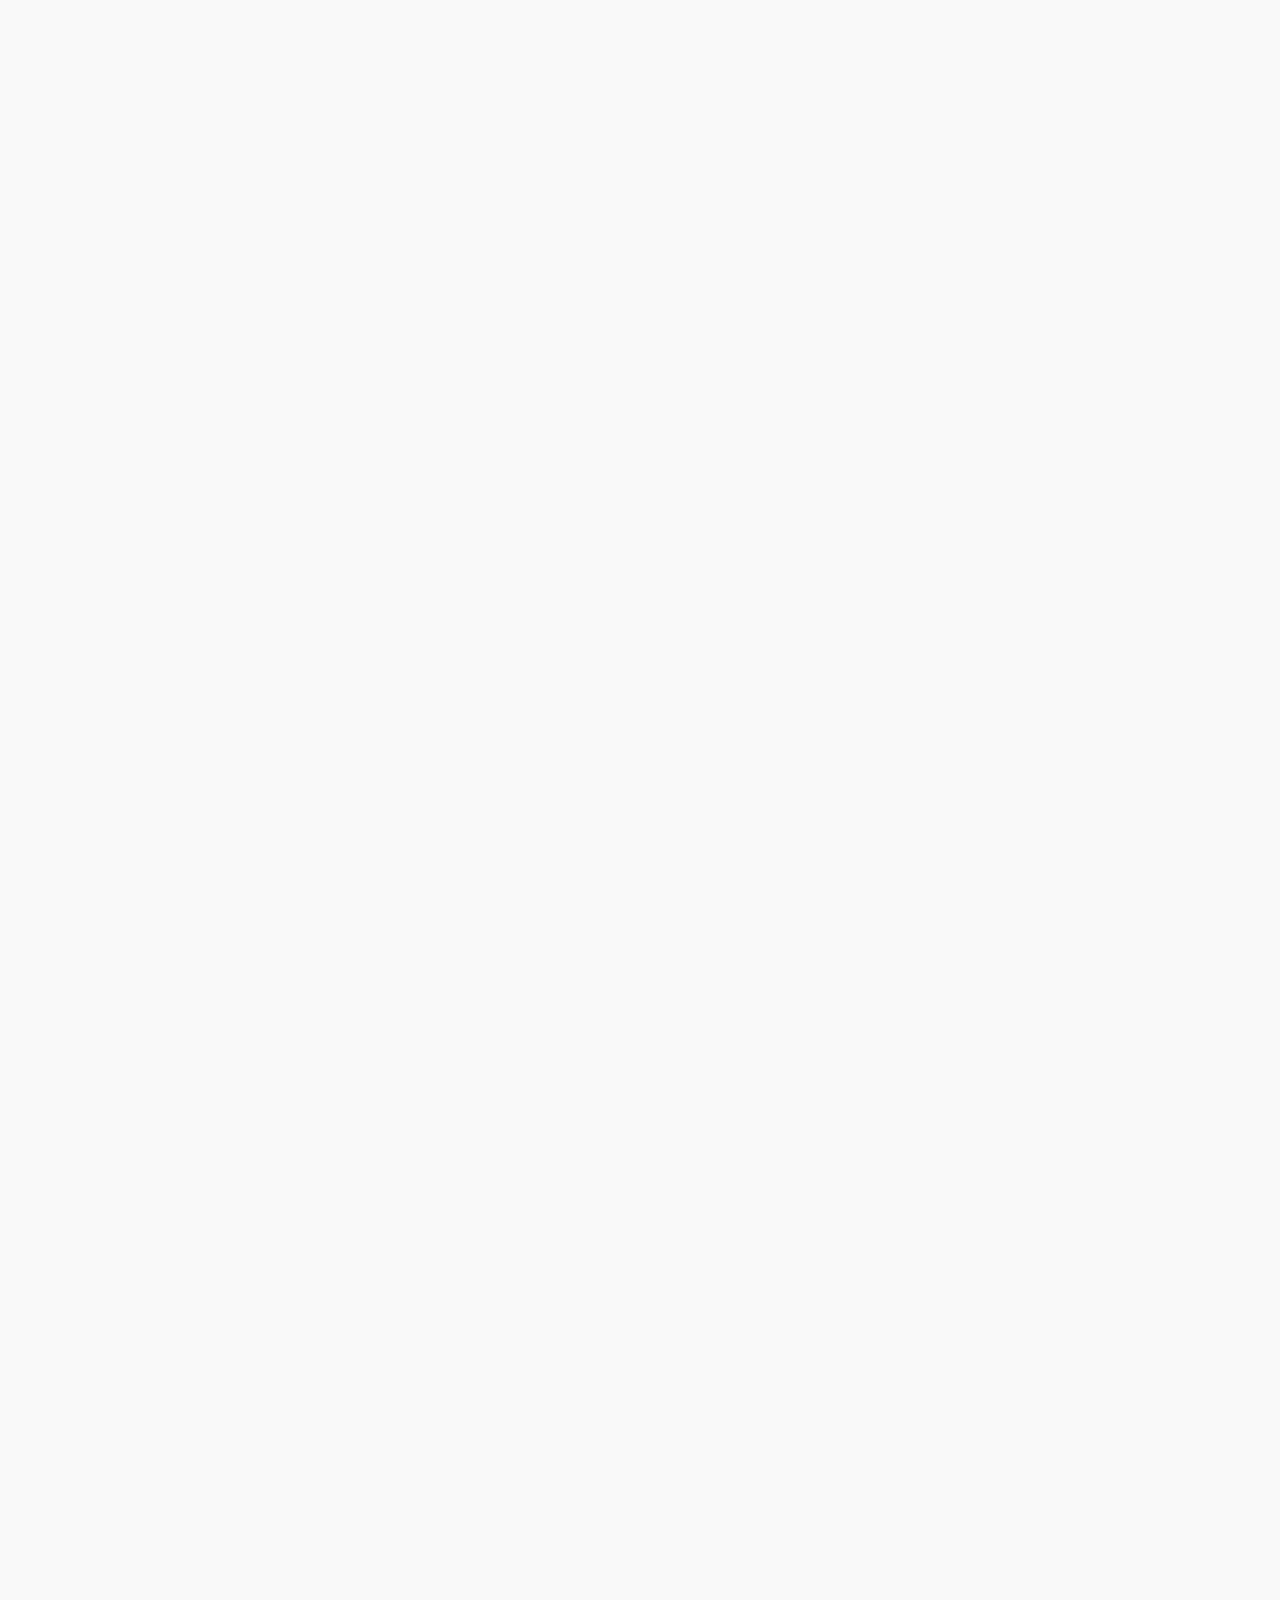
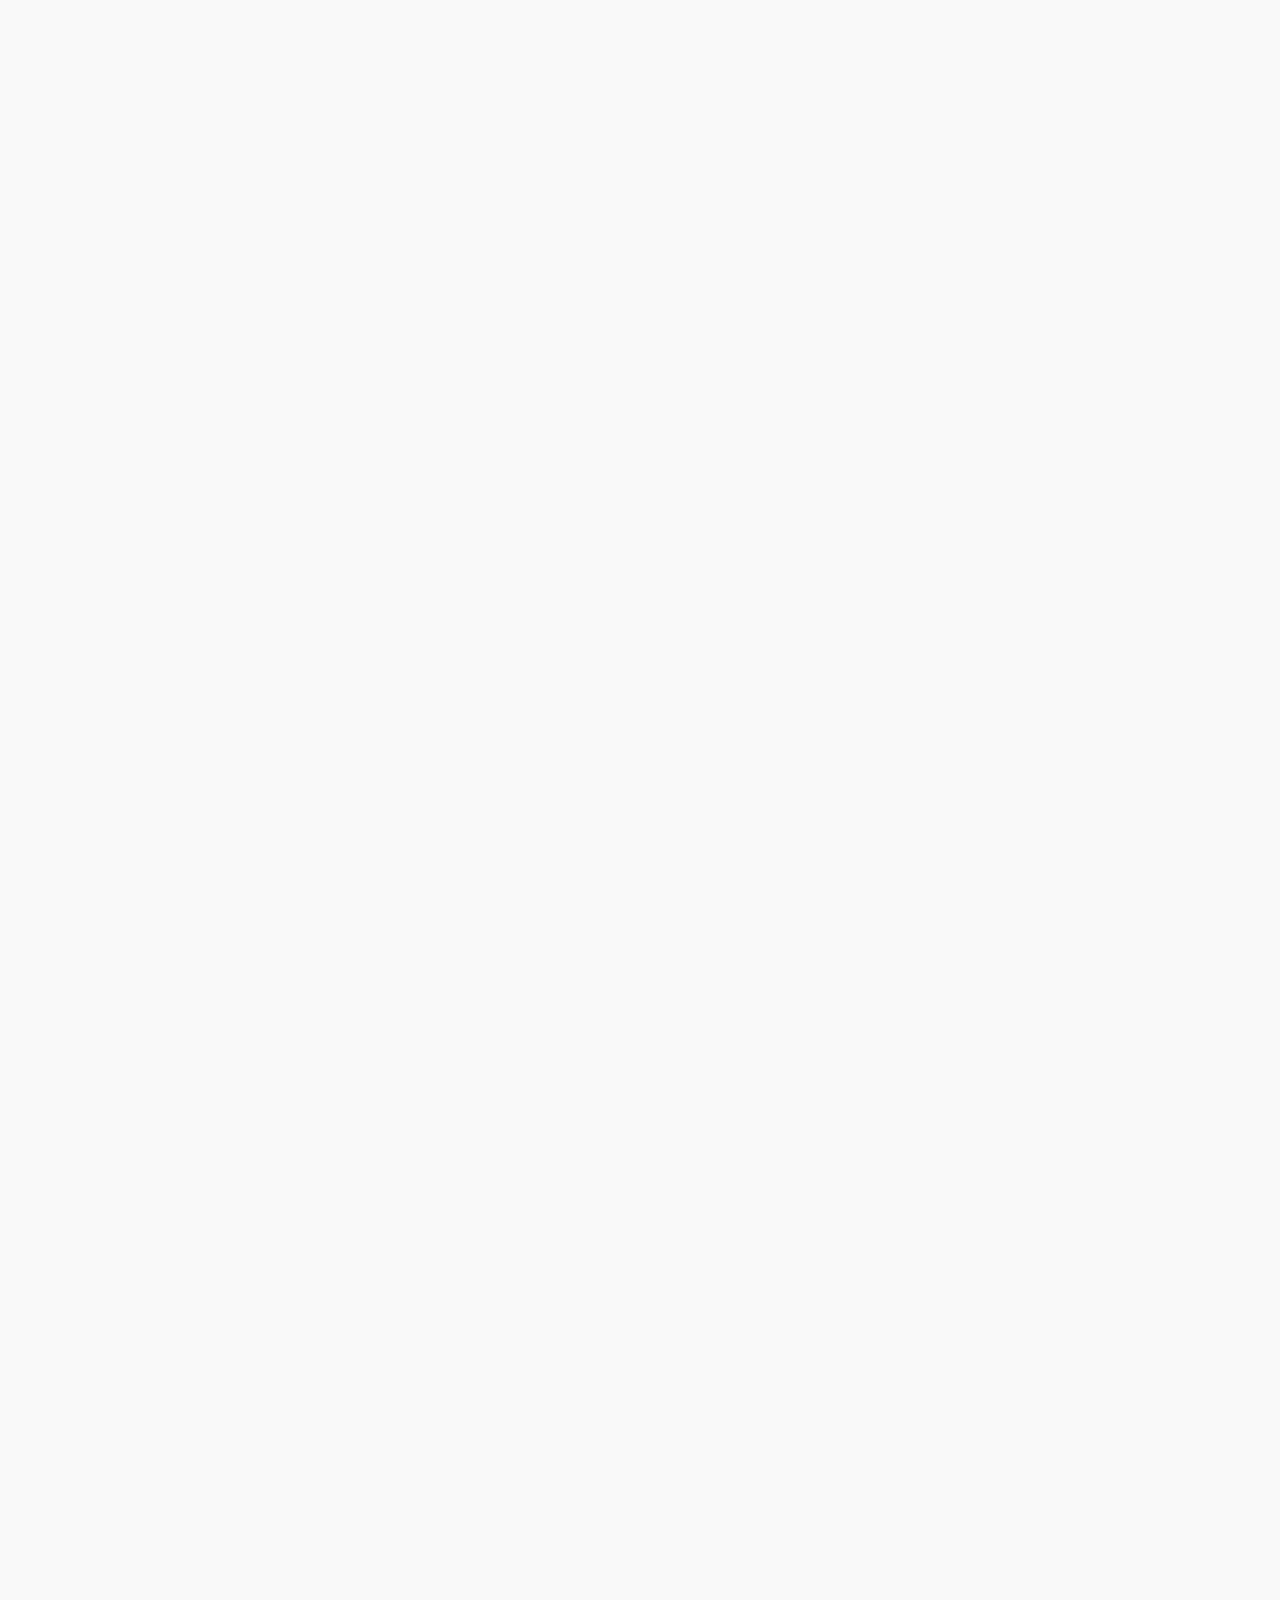
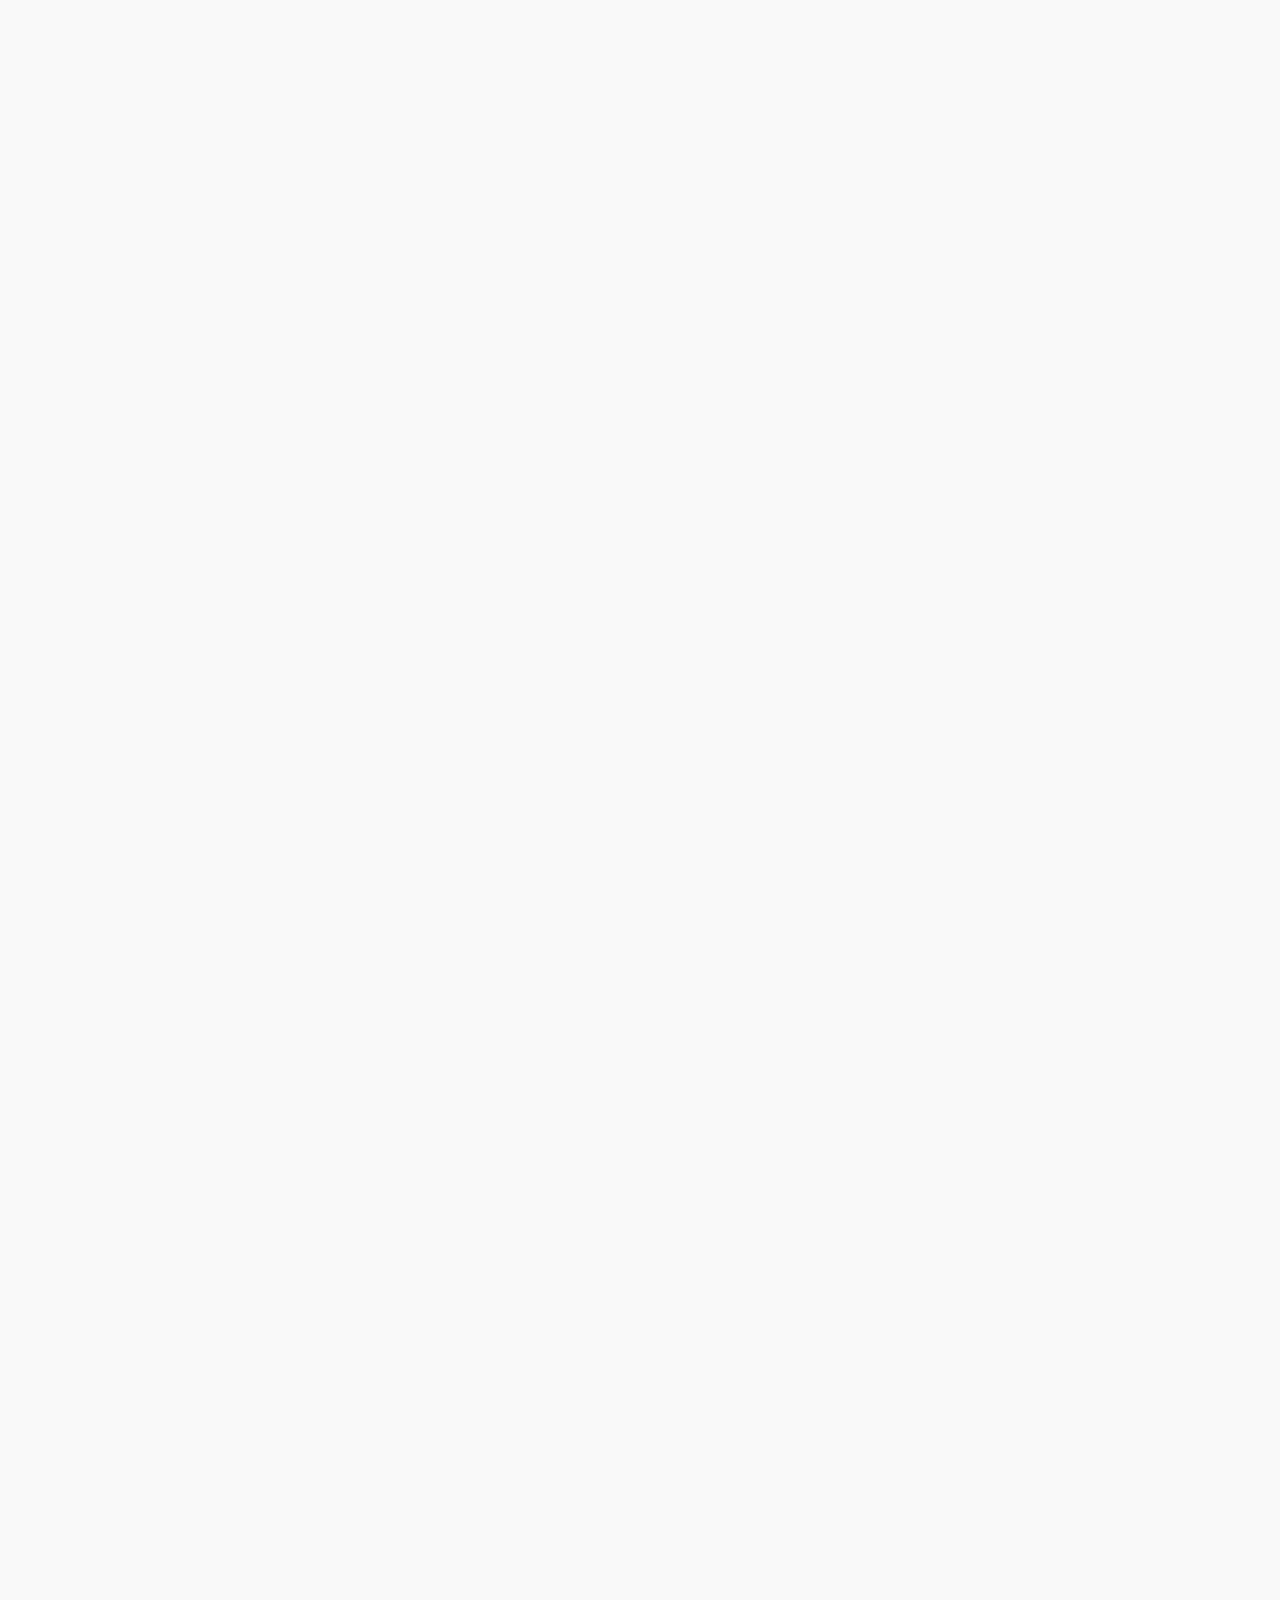
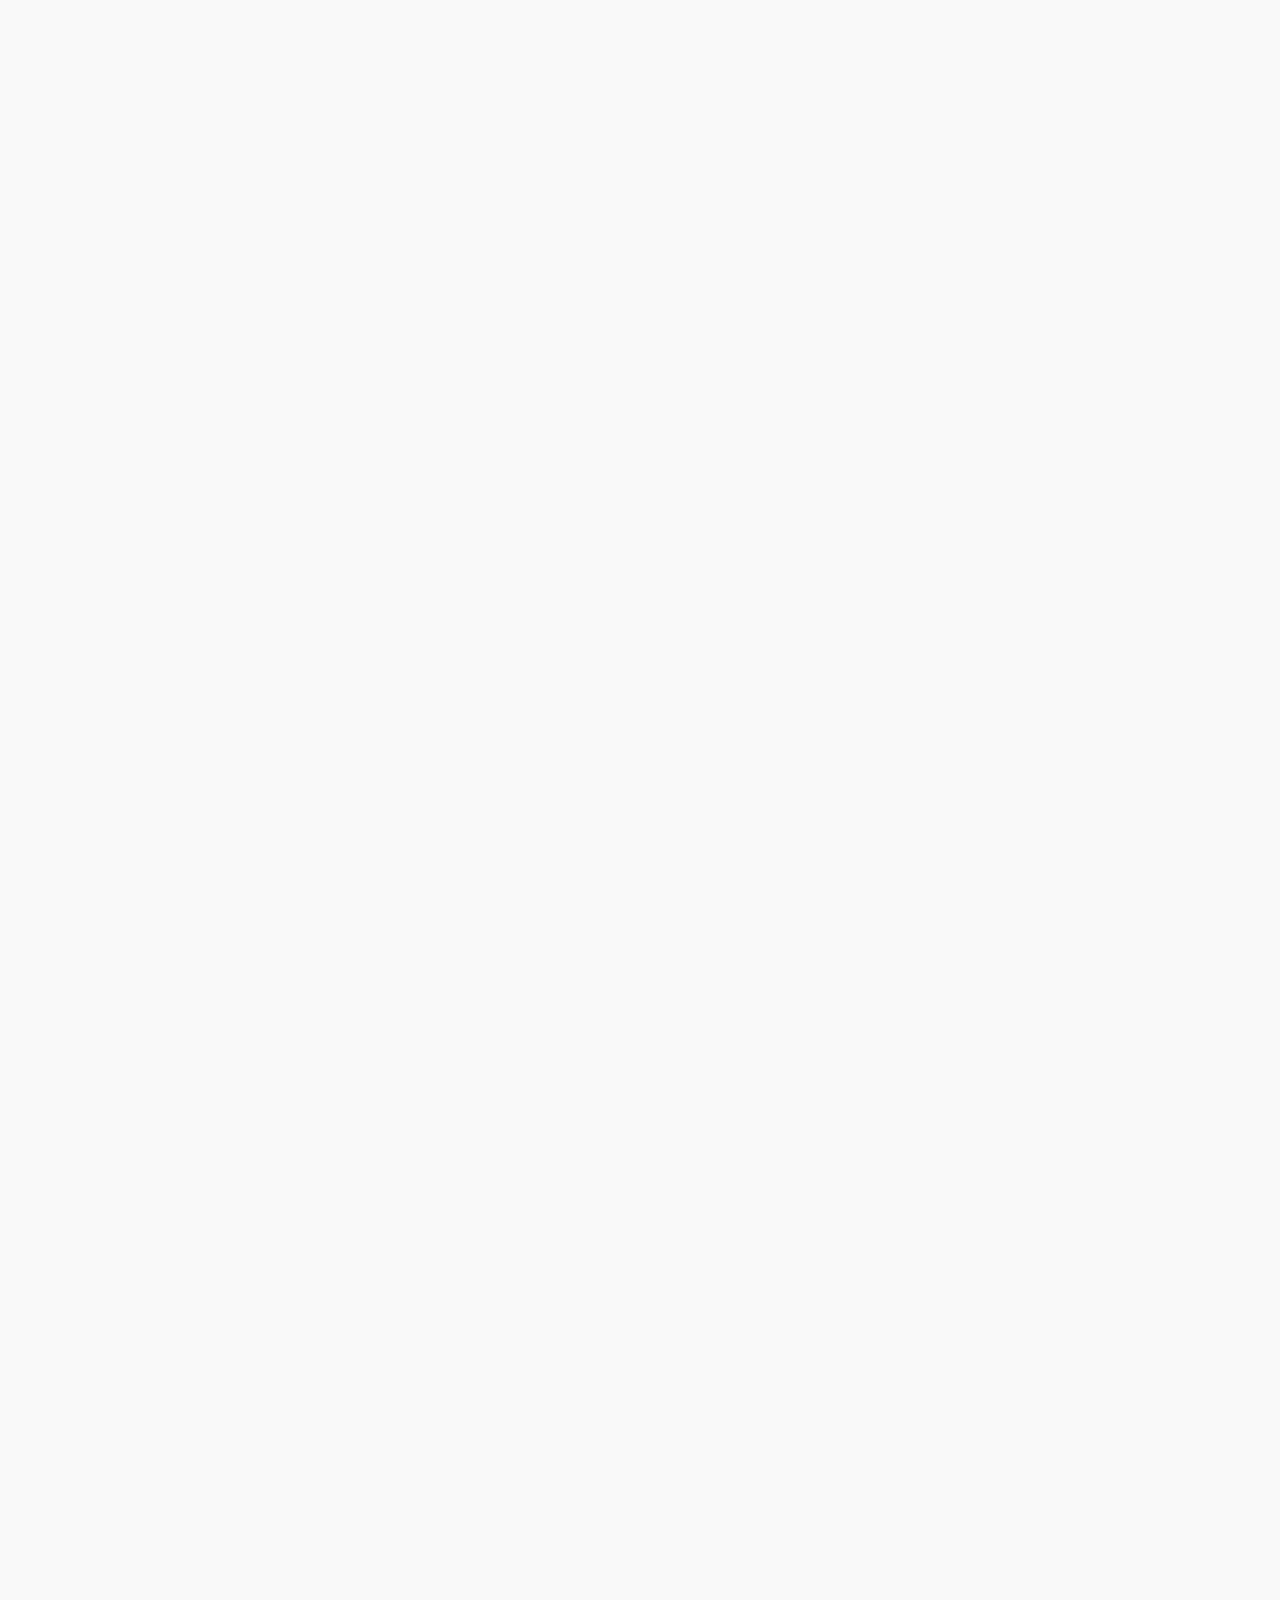
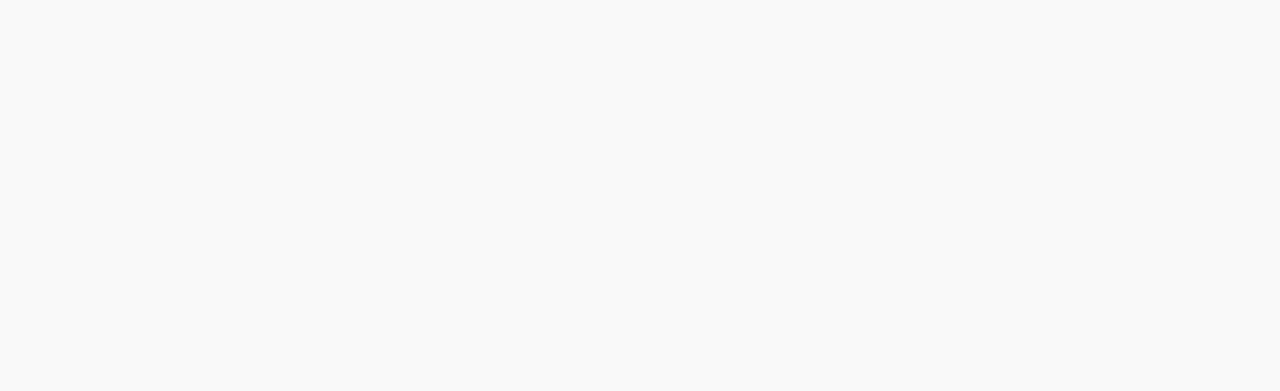
==== index.html @ 1fb4e8d1 "feat: add faq hyperlink" ====
<!DOCTYPE html>
<html lang="en">
<head>
    <meta charset="UTF-8">
    <meta name="viewport" content="width=device-width, initial-scale=1.0">
    <title>Identity Space</title>

    <link rel="preconnect" href="https://fonts.googleapis.com">
    <link rel="preconnect" href="https://fonts.gstatic.com" crossorigin>
    <link href="https://fonts.googleapis.com/css2?family=Bebas+Neue&family=Inter:ital,opsz,wght@0,14..32,100..900;1,14..32,100..900&family=Manrope:wght@200..800&display=swap" rel="stylesheet">

    <link rel="preconnect" href="https://fonts.googleapis.com">
    <link rel="preconnect" href="https://fonts.gstatic.com" crossorigin>
    <link href="https://fonts.googleapis.com/css2?family=Bebas+Neue&family=Comfortaa:wght@300..700&family=Inter:ital,opsz,wght@0,14..32,100..900;1,14..32,100..900&family=Manrope:wght@200..800&display=swap" rel="stylesheet">

    <link rel="icon" href="./assets/favicon/favicon.svg" type="image/svg+xml">
    <link rel="apple-touch-icon" href="./assets/favicon/favicon.svg">
    <link rel="manifest" href="./assets/favicon/site.webmanifest">

    <link rel="stylesheet" href="./styles/style.css">
</head>
<body>

<div class="preloader">
    <div class="preloader-text first-preloader-text"><span class="first-preloader-fadein">Be</span>lieve in</div>
    <div class="preloader-text second-preloader-text"><span>Yourself</span></div>
</div>


<div class="container">
    <header>
        <nav>
            <a class="logo" href="#">
                <svg width="44" height="44" viewBox="0 0 44 44" fill="none" xmlns="http://www.w3.org/2000/svg"><mask id="a" style="mask-type:alpha" maskUnits="userSpaceOnUse" x="0" y="0" width="44" height="44"><circle cx="22" cy="22" r="22" fill="#fff"/></mask><g mask="url(#a)"><g filter="url(#b)"><ellipse cx="34.495" cy="7.957" rx="18.941" ry="19.373" transform="rotate(19.107 34.495 7.957)" fill="#FFC75F"/></g><g filter="url(#c)"><ellipse cx="12.692" cy="20.308" rx="17.769" ry="15.231" fill="#FF9671"/></g><g filter="url(#d)"><circle cx="39.769" cy="29.616" fill="#AEDE4B" r="17.769"/></g><g filter="url(#e)"><ellipse cx="24.175" cy="35.558" rx="14.363" ry="16.564" transform="rotate(65.345 24.175 35.558)" fill="#63B4F4"/></g><g filter="url(#f)"><ellipse cx="7.565" cy="38.619" rx="13.921" ry="11.148" transform="rotate(-15.26 7.565 38.62)" fill="#FF6F61"/></g><g filter="url(#g)"><ellipse cx="16.923" cy="5.077" rx="8.462" ry="13.539" fill="#9562F4"/></g></g><defs><filter id="b" x="1.558" y="-25.321" width="65.876" height="66.555" filterUnits="userSpaceOnUse" color-interpolation-filters="sRGB"><feFlood flood-opacity="0" result="BackgroundImageFix"/><feBlend in="SourceGraphic" in2="BackgroundImageFix" result="shape"/><feGaussianBlur stdDeviation="6.973" result="effect1_foregroundBlur_533_1861"/></filter><filter id="c" x="-19.022" y="-8.868" width="63.429" height="58.352" filterUnits="userSpaceOnUse" color-interpolation-filters="sRGB"><feFlood flood-opacity="0" result="BackgroundImageFix"/><feBlend in="SourceGraphic" in2="BackgroundImageFix" result="shape"/><feGaussianBlur stdDeviation="6.973" result="effect1_foregroundBlur_533_1861"/></filter><filter id="d" x="8.055" y="-2.099" width="63.429" height="63.429" filterUnits="userSpaceOnUse" color-interpolation-filters="sRGB"><feFlood flood-opacity="0" result="BackgroundImageFix"/><feBlend in="SourceGraphic" in2="BackgroundImageFix" result="shape"/><feGaussianBlur stdDeviation="6.973" result="effect1_foregroundBlur_533_1861"/></filter><filter id="e" x="-5.977" y="6.84" width="60.304" height="57.435" filterUnits="userSpaceOnUse" color-interpolation-filters="sRGB"><feFlood flood-opacity="0" result="BackgroundImageFix"/><feBlend in="SourceGraphic" in2="BackgroundImageFix" result="shape"/><feGaussianBlur stdDeviation="6.973" result="effect1_foregroundBlur_533_1861"/></filter><filter id="f" x="-20.13" y="13.309" width="55.391" height="50.62" filterUnits="userSpaceOnUse" color-interpolation-filters="sRGB"><feFlood flood-opacity="0" result="BackgroundImageFix"/><feBlend in="SourceGraphic" in2="BackgroundImageFix" result="shape"/><feGaussianBlur stdDeviation="6.973" result="effect1_foregroundBlur_533_1861"/></filter><filter id="g" x="-5.484" y="-22.407" width="44.813" height="54.967" filterUnits="userSpaceOnUse" color-interpolation-filters="sRGB"><feFlood flood-opacity="0" result="BackgroundImageFix"/><feBlend in="SourceGraphic" in2="BackgroundImageFix" result="shape"/><feGaussianBlur stdDeviation="6.973" result="effect1_foregroundBlur_533_1861"/></filter></defs></svg>

                <div class="logo-text">
                    <p>identity</p>
                    <p>space</p>
                </div>
            </a>

                <ul class="navbar-links">
                    <li><a href="#about">About</a></li>
                    <li><a href="#lessons">Lessons</a></li>
                    <li><a href="#price">Price</a></li>
                    <li><a href="#faq">FAQ</a></li>
                    <li><a href="#">Contacts</a></li>
                    <li><a href="https://nataliia-s-school16.teachable.com/purchase?product_id=5956541" class="action-button">Join the Course</a></li>
                </ul>

                <div class="burger-menu" id="burger-menu">

                    <ul>
                        <li class="margin-class"><a href="#about">About</a></li>
                        <div class="rectangle"></div>
                        <li><a href="#lessons">Lessons</a></li>
                        <div class="rectangle"></div>
                        <li><a href="#price">Price</a></li>
                        <div class="rectangle"></div>
                        <li><a href="#faq">FAQ</a></li>
                        <div class="rectangle"></div>
                        <li><a href="#">Contacts</a></li>
                    </ul>
                </div>
                    
                <div class="burger-icon" id="burger-icon">

                    
                    <div class="burger-stick"></div>
                    <div class="burger-stick"></div>
                </div>
        </nav>
    </header>

    <main>
        <section class="herosection">
            <div class="herosection-container">
                <img src="./assets/images/herosection-first-img.webp" alt="herosection-first-img" class="herosection-first-img">

                <div class="herosection-second-block">
                    <p class="herosection-first-p">The power to be</p>
                    <p class="herosection-second-p">Yourself</p>
                    <img src="./assets/images/herosection-second-img.webp" alt="herosection-second-img" class="herosection-second-img">
                    
                    <div class="herosection-action-button-container">
                        <p>Support and Development for LGBT People</p>
                        <a href="https://nataliia-s-school16.teachable.com/purchase?product_id=5956541" class="herosection-action-button">Join the Course</a>
                    </div>
                </div>
        </section>

        <section class="about-the-course">
            <div class="about-the-course-container">
              <a name="about"></a>
                <p class="about-the-course-heading">About the course</p>
                <p class="about-the-course-motto">
                    It’s a comprehensive course designed to help LGBT individuals embrace their identities, overcome challenges, and unlock their full potential
                </p>

                <div class="about-the-course-text-block">
                    <div class="about-first-text-block">
                        <div>
                            <p class="text-block-heading">About</p>
                            <p class="text-block-paragraph">Through guided lessons, expert insights, and supportive community engagement, participants will gain tools to build <span class="bold">confidence, develop resilience, and foster personal growth in a safe environment</span></p>
                        </div>

                        <img src="./assets/images/about-the-course-first-img.webp" alt="about-the-course-first-img" class="about-the-course-first-img">
                    </div>

                    <div class="about-second-text-block">
                        <img src="./assets/images/about-the-course-second-img.webp" alt="about-the-course-second-img" class="about-the-course-second-img">

                        <div>
                            <p class="text-block-heading">About</p>
                            <p class="text-block-paragraph">Whether you're exploring your identity or seeking strategies for self-empowerment, <span class="bold">this course offers the knowledge and support to help you thrive</span></p>
                        </div>
                    </div>
                </div>
            </div>
        </section>

        <section class="benefits">
            <div class="benefits-container">
                <div class="benefits-container-block">
                    <div class="benefits-blok-heading">
                        <p class="benefits-text">Creating a community</p>

                        <svg xmlns="http://www.w3.org/2000/svg" width="48" height="28" viewBox="0 0 48 28" fill="none">
                            <path d="M14 26V24C14 21.3478 15.0536 18.8043 16.9289 16.9289C18.8043 15.0536 21.3478 14 24 14M24 14C26.6522 14 29.1957 15.0536 31.0711 16.9289C32.9464 18.8043 34 21.3478 34 24V26M24 14C25.5913 14 27.1174 13.3679 28.2426 12.2426C29.3679 11.1174 30 9.5913 30 8C30 6.4087 29.3679 4.88258 28.2426 3.75736C27.1174 2.63214 25.5913 2 24 2C22.4087 2 20.8826 2.63214 19.7574 3.75736C18.6321 4.88258 18 6.4087 18 8C18 9.5913 18.6321 11.1174 19.7574 12.2426C20.8826 13.3679 22.4087 14 24 14ZM2 26V24C2 22.4087 2.63214 20.8826 3.75736 19.7574C4.88258 18.6321 6.4087 18 8 18M8 18C9.06087 18 10.0783 17.5786 10.8284 16.8284C11.5786 16.0783 12 15.0609 12 14C12 12.9391 11.5786 11.9217 10.8284 11.1716C10.0783 10.4214 9.06087 10 8 10C6.93913 10 5.92172 10.4214 5.17157 11.1716C4.42143 11.9217 4 12.9391 4 14C4 15.0609 4.42143 16.0783 5.17157 16.8284C5.92172 17.5786 6.93913 18 8 18ZM46 26V24C46 22.4087 45.3679 20.8826 44.2426 19.7574C43.1174 18.6321 41.5913 18 40 18M40 18C41.0609 18 42.0783 17.5786 42.8284 16.8284C43.5786 16.0783 44 15.0609 44 14C44 12.9391 43.5786 11.9217 42.8284 11.1716C42.0783 10.4214 41.0609 10 40 10C38.9391 10 37.9217 10.4214 37.1716 11.1716C36.4214 11.9217 36 12.9391 36 14C36 15.0609 36.4214 16.0783 37.1716 16.8284C37.9217 17.5786 38.9391 18 40 18Z" stroke="url(#paint0_linear_254_2021)" stroke-width="3" stroke-linecap="round" stroke-linejoin="round"/>
                            <defs>
                              <linearGradient id="paint0_linear_254_2021" x1="2" y1="2" x2="48.9858" y2="15.9264" gradientUnits="userSpaceOnUse">
                                <stop stop-color="#FF6F61"/>
                                <stop offset="0.18" stop-color="#FF9671"/>
                                <stop offset="0.395" stop-color="#FFC75F"/>
                                <stop offset="0.605" stop-color="#AEDE4B"/>
                                <stop offset="0.81" stop-color="#63B4F4"/>
                                <stop offset="1" stop-color="#9562F4"/>
                              </linearGradient>
                            </defs>
                          </svg>
                    </div>
                    <div class="benefits-devider"></div>

                    <ul class="benefits-ul">
                        <li class="benefits-li">WhatsApp chat for course participants to actively interact and support</li>
                        <li>Holding regular meetings or webinars to discuss course topics</li>
                        <li>Chatbot to answer frequently asked questions</li>
                    </ul>

                </div>
                
                <div class="benefits-container-block">
                    <div class="benefits-blok-heading">
                        <p class="benefits-text">Exclusive offers</p>

                        <svg xmlns="http://www.w3.org/2000/svg" width="42" height="40" viewBox="0 0 42 40" fill="none">
                            <path d="M20.5561 4.11685C20.7426 3.75691 21.2574 3.75691 21.4439 4.11685L25.3637 11.6809C25.8864 12.6896 26.8661 13.3818 27.9914 13.5376L36.5897 14.7275C37.0074 14.7853 37.1704 15.3023 36.8614 15.5892L30.767 21.2469C29.893 22.0582 29.4923 23.2586 29.7037 24.4323L31.1593 32.515C31.2323 32.9203 30.8115 33.2351 30.4433 33.0507L22.567 29.1071C21.5807 28.6132 20.4193 28.6132 19.433 29.1071L11.5567 33.0507C11.1885 33.2351 10.7677 32.9203 10.8407 32.515L12.2963 24.4323C12.5077 23.2586 12.107 22.0582 11.233 21.2469L10.2125 22.3462L11.233 21.2469L5.13864 15.5892C4.82963 15.3023 4.99261 14.7853 5.41028 14.7275L14.0086 13.5376C15.1339 13.3818 16.1136 12.6896 16.6363 11.6809L20.5561 4.11685Z" stroke="url(#paint0_linear_254_2041)" stroke-width="3"/>
                            <defs>
                              <linearGradient id="paint0_linear_254_2041" x1="0" y1="0" x2="47.4236" y2="8.05037" gradientUnits="userSpaceOnUse">
                                <stop stop-color="#FF6F61"/>
                                <stop offset="0.18" stop-color="#FF9671"/>
                                <stop offset="0.395" stop-color="#FFC75F"/>
                                <stop offset="0.605" stop-color="#AEDE4B"/>
                                <stop offset="0.81" stop-color="#63B4F4"/>
                                <stop offset="1" stop-color="#9562F4"/>
                              </linearGradient>
                            </defs>
                          </svg>
                    </div>
                    <div class="benefits-devider"></div>

                    <ul class="benefits-ul">
                        <li>Offer participants of the current course preliminary access to new programs or special discounts</li>
                        <li>Regular updates and content related to new courses</li>
                    </ul>

                </div>

                <div class="benefits-container-block">
                    <div class="benefits-blok-heading">
                        <p class="benefits-text">Development</p>

                        <svg xmlns="http://www.w3.org/2000/svg" width="42" height="36" viewBox="0 0 42 36" fill="none">
                            <path d="M36 13.5C37.5907 13.498 39.1157 12.8652 40.2404 11.7404C41.3652 10.6157 41.998 9.09069 42 7.5V3H37.5C35.9642 3.00242 34.4885 3.59659 33.3795 4.659C32.6029 3.24862 31.4622 2.07238 30.0763 1.25292C28.6904 0.433463 27.11 0.000785422 25.5 0H21V4.5C21.0028 6.8861 21.9519 9.17367 23.6391 10.8609C25.3263 12.5481 27.6139 13.4972 30 13.5H31.5V33H13.5V25.5H15C16.5907 25.498 18.1157 24.8652 19.2404 23.7404C20.3652 22.6157 20.998 21.0907 21 19.5V15H16.5C14.9642 15.0024 13.4885 15.5966 12.3795 16.659C11.6029 15.2486 10.4622 14.0724 9.07631 13.2529C7.6904 12.4335 6.11005 12.0008 4.5 12H0V16.5C0.00277892 18.8861 0.951883 21.1737 2.63911 22.8609C4.32633 24.5481 6.6139 25.4972 9 25.5H10.5V33H1.5C0.671573 33 0 33.6716 0 34.5C0 35.3284 0.671573 36 1.5 36H40.5C41.3284 36 42 35.3284 42 34.5C42 33.6716 41.3284 33 40.5 33H34.5V13.5H36ZM34.5 9C34.5 8.20435 34.8161 7.44129 35.3787 6.87868C35.9413 6.31607 36.7043 6 37.5 6H39V7.5C39 8.29565 38.6839 9.05871 38.1213 9.62132C37.5587 10.1839 36.7957 10.5 36 10.5H34.5V9ZM13.5 21C13.5 20.2043 13.8161 19.4413 14.3787 18.8787C14.9413 18.3161 15.7044 18 16.5 18H18V19.5C18 20.2957 17.6839 21.0587 17.1213 21.6213C16.5587 22.1839 15.7956 22.5 15 22.5H13.5V21ZM10.5 22.5H9C7.40931 22.498 5.88434 21.8652 4.75955 20.7404C3.63476 19.6157 3.00198 18.0907 3 16.5V15H4.5C6.09069 15.002 7.61566 15.6348 8.74045 16.7596C9.86524 17.8843 10.498 19.4093 10.5 21V22.5ZM31.5 10.5H30C28.4093 10.498 26.8843 9.86524 25.7596 8.74045C24.6348 7.61566 24.002 6.09069 24 4.5V3H25.5C27.0907 3.00198 28.6157 3.63476 29.7404 4.75955C30.8652 5.88434 31.498 7.40931 31.5 9V10.5Z" fill="url(#paint0_linear_254_2056)"/>
                            <defs>
                              <linearGradient id="paint0_linear_254_2056" x1="0" y1="0" x2="47.114" y2="8.88647" gradientUnits="userSpaceOnUse">
                                <stop stop-color="#FF6F61"/>
                                <stop offset="0.18" stop-color="#FF9671"/>
                                <stop offset="0.395" stop-color="#FFC75F"/>
                                <stop offset="0.605" stop-color="#AEDE4B"/>
                                <stop offset="0.81" stop-color="#63B4F4"/>
                                <stop offset="1" stop-color="#9562F4"/>
                              </linearGradient>
                            </defs>
                          </svg>
                    </div>
                    <div class="benefits-devider"></div>

                    <ul class="benefits-ul">
                        <li>Personal growth and confidence building through the development of emotional and communication skills</li>
                    </ul>

                </div>
            </div>
            <img src="./assets/images/benefits-img.webp" alt="benefits-img" class="benefits-img">
        </section>

        <section class="lessons">
            <div class="lessons-container">
              <a name="lessons"></a>
                <p class="lessons-heading">lessons</p>
                <p class="lessons-motto">Every lesson in our program is designed to help you take control of your emotional well-being, stand up for yourself, and foster deeper, healthier relationships.</p>

                <div class="accordion-main-container">
                    <div class="accordion-container-first">
                        <div class="accordion">
                            <button class="accordion-header">
                              <p class="accordion-heading">Lesson 1</p>
                              <div>
                                <div class="accordion-motto">
                                    <p>Self-acceptance</p>
                                    <svg class="accordion-icon" xmlns="http://www.w3.org/2000/svg" width="13" height="8" viewBox="0 0 13 8" fill="none">
                                      <path fill-rule="evenodd" clip-rule="evenodd" d="M5.79301 7.06736L0.136013 1.41327L1.55001 -4.94551e-07L6.50001 4.94746L11.45 -6.18079e-08L12.864 1.41327L7.20701 7.06736C7.01949 7.25474 6.76518 7.36 6.50001 7.36C6.23485 7.36 5.98054 7.25474 5.79301 7.06736Z" fill="#292929"/>
                                    </svg>
                                  </div>
                                  <div class="accordion-devider"></div>
                              </div>
                            </button>
                            
                            <div class="accordion-content">
                                <ul class="accordion-ul">
                                    <li>Psychological foundations of self-acceptance</li>
                                    <li>Understanding your own identity and self-worth</li>
                                    <li>Techniques for strengthening self-acceptance</li>
                                </ul>
                            </div>
                          </div>
                          
                          <div class="accordion">
                            <button class="accordion-header">
                              <p class="accordion-heading">Lesson 2</p>
                              <div>
                                <div class="accordion-motto">
                                    <p>Emotional literacy</p>
                                    <svg class="accordion-icon" xmlns="http://www.w3.org/2000/svg" width="13" height="8" viewBox="0 0 13 8" fill="none">
                                      <path fill-rule="evenodd" clip-rule="evenodd" d="M5.79301 7.06736L0.136013 1.41327L1.55001 -4.94551e-07L6.50001 4.94746L11.45 -6.18079e-08L12.864 1.41327L7.20701 7.06736C7.01949 7.25474 6.76518 7.36 6.50001 7.36C6.23485 7.36 5.98054 7.25474 5.79301 7.06736Z" fill="#292929"/>
                                    </svg>
                                  </div>
                                  <div class="accordion-devider"></div>
                              </div>
                            </button>
                            
                            <div class="accordion-content">
                                <ul class="accordion-ul">
                                    <li>How to recognize and express your emotions</li>
                                    <li>The importance of understanding your own feelings</li>
                                    <li>Practice for managing emotions</li>
                                </ul>
                            </div>
                          </div>
        
                          <div class="accordion">
                            <button class="accordion-header">
                              <p class="accordion-heading">Lesson 3</p>
                              <div>
                                <div class="accordion-motto">
                                    <p>Stress and anxiety</p>
                                    <svg class="accordion-icon" xmlns="http://www.w3.org/2000/svg" width="13" height="8" viewBox="0 0 13 8" fill="none">
                                      <path fill-rule="evenodd" clip-rule="evenodd" d="M5.79301 7.06736L0.136013 1.41327L1.55001 -4.94551e-07L6.50001 4.94746L11.45 -6.18079e-08L12.864 1.41327L7.20701 7.06736C7.01949 7.25474 6.76518 7.36 6.50001 7.36C6.23485 7.36 5.98054 7.25474 5.79301 7.06736Z" fill="#292929"/>
                                    </svg>
                                  </div>
                                  <div class="accordion-devider"></div>
                              </div>
                            </button>
                            
                            <div class="accordion-content">
                                <ul class="accordion-ul">
                                    <li>How to overcome them</li>
                                    <li>Identifying the causes of stress and anxiety</li>
                                    <li>Methods of stress reduction: breathing techniques, meditation</li>
                                </ul>
                            </div>
                          </div>
        
                          <div class="accordion">
                            <button class="accordion-header">
                              <p class="accordion-heading">Lesson 4</p>
                              <div>
                                <div class="accordion-motto">
                                    <p>Building supportive relationships</p>
                                    <svg class="accordion-icon" xmlns="http://www.w3.org/2000/svg" width="13" height="8" viewBox="0 0 13 8" fill="none">
                                      <path fill-rule="evenodd" clip-rule="evenodd" d="M5.79301 7.06736L0.136013 1.41327L1.55001 -4.94551e-07L6.50001 4.94746L11.45 -6.18079e-08L12.864 1.41327L7.20701 7.06736C7.01949 7.25474 6.76518 7.36 6.50001 7.36C6.23485 7.36 5.98054 7.25474 5.79301 7.06736Z" fill="#292929"/>
                                    </svg>
                                  </div>
                                  <div class="accordion-devider"></div>
                              </div>
                            </button>
                            
                            <div class="accordion-content">
                                <ul class="accordion-ul">
                                    <li>How to create healthy relationships</li>
                                    <li>Communication skills to strengthen ties</li>
                                    <li>How to set boundaries in relationships</li>
                                </ul>
                            </div>
                          </div>
        
                          <div class="accordion">
                            <button class="accordion-header">
                              <p class="accordion-heading">Lesson 5</p>
                              <div>
                                <div class="accordion-motto">
                                    <p>Social isolation</p>
                                    <svg class="accordion-icon" xmlns="http://www.w3.org/2000/svg" width="13" height="8" viewBox="0 0 13 8" fill="none">
                                      <path fill-rule="evenodd" clip-rule="evenodd" d="M5.79301 7.06736L0.136013 1.41327L1.55001 -4.94551e-07L6.50001 4.94746L11.45 -6.18079e-08L12.864 1.41327L7.20701 7.06736C7.01949 7.25474 6.76518 7.36 6.50001 7.36C6.23485 7.36 5.98054 7.25474 5.79301 7.06736Z" fill="#292929"/>
                                    </svg>
                                  </div>
                                  <div class="accordion-devider"></div>
                              </div>
                            </button>
                            
                            <div class="accordion-content">
                                <ul class="accordion-ul">
                                    <li>How to overcome the feeling of loneliness</li>
                                    <li>Understanding the causes of social isolation</li>
                                    <li>Methods for finding support and communication</li>
                                </ul>
                            </div>
                          </div>
                        </div>

                        <div class="accordion-container-second">
                            <div class="accordion">
                                <button class="accordion-header">
                                  <p class="accordion-heading">Lesson 6</p>
                                  <div>
                                    <div class="accordion-motto">
                                        <p>Experiencing discrimination</p>
                                        <svg class="accordion-icon" xmlns="http://www.w3.org/2000/svg" width="13" height="8" viewBox="0 0 13 8" fill="none">
                                          <path fill-rule="evenodd" clip-rule="evenodd" d="M5.79301 7.06736L0.136013 1.41327L1.55001 -4.94551e-07L6.50001 4.94746L11.45 -6.18079e-08L12.864 1.41327L7.20701 7.06736C7.01949 7.25474 6.76518 7.36 6.50001 7.36C6.23485 7.36 5.98054 7.25474 5.79301 7.06736Z" fill="#292929"/>
                                        </svg>
                                      </div>
                                      <div class="accordion-devider"></div>
                                  </div>
                                </button>
                                
                                <div class="accordion-content">
                                    <ul class="accordion-ul">
                                        <li>Psychological consequences and overcoming</li>
                                        <li>The impact of discrimination on mental health</li>
                                        <li>Strategies for overcoming negative impacts</li>
                                    </ul>
                                </div>
                              </div>
                              
                              <div class="accordion">
                                <button class="accordion-header">
                                  <p class="accordion-heading">Lesson 7</p>
                                  <div>
                                    <div class="accordion-motto">
                                        <p>Coping strategies</p>
                                        <svg class="accordion-icon" xmlns="http://www.w3.org/2000/svg" width="13" height="8" viewBox="0 0 13 8" fill="none">
                                          <path fill-rule="evenodd" clip-rule="evenodd" d="M5.79301 7.06736L0.136013 1.41327L1.55001 -4.94551e-07L6.50001 4.94746L11.45 -6.18079e-08L12.864 1.41327L7.20701 7.06736C7.01949 7.25474 6.76518 7.36 6.50001 7.36C6.23485 7.36 5.98054 7.25474 5.79301 7.06736Z" fill="#292929"/>
                                        </svg>
                                      </div>
                                      <div class="accordion-devider"></div>
                                  </div>
                                </button>
                                
                                <div class="accordion-content">
                                    <ul class="accordion-ul">
                                        <li>How to cope with difficulties</li>
                                        <li>Identifying healthy and unhealthy coping strategies</li>
                                        <li>Developing a personal action plan in difficult situations</li>
                                    </ul>
                                </div>
                              </div>
            
                              <div class="accordion">
                                <button class="accordion-header">
                                  <p class="accordion-heading">Lesson 8</p>
                                  <div>
                                    <div class="accordion-motto">
                                        <p>The power of community</p>
                                        <svg class="accordion-icon" xmlns="http://www.w3.org/2000/svg" width="13" height="8" viewBox="0 0 13 8" fill="none">
                                          <path fill-rule="evenodd" clip-rule="evenodd" d="M5.79301 7.06736L0.136013 1.41327L1.55001 -4.94551e-07L6.50001 4.94746L11.45 -6.18079e-08L12.864 1.41327L7.20701 7.06736C7.01949 7.25474 6.76518 7.36 6.50001 7.36C6.23485 7.36 5.98054 7.25474 5.79301 7.06736Z" fill="#292929"/>
                                        </svg>
                                      </div>
                                      <div class="accordion-devider"></div>
                                  </div>
                                </button>
                                
                                <div class="accordion-content">
                                    <ul class="accordion-ul">
                                        <li>How supporting others can change lives</li>
                                        <li>The importance of belonging to a community</li>
                                        <li>How to find supportive groups and networks</li>
                                    </ul>
                                </div>
                              </div>
            
                              <div class="accordion">
                                <button class="accordion-header">
                                  <p class="accordion-heading">Lesson 9</p>
                                  <div>
                                    <div class="accordion-motto">
                                        <p>Psychological health</p>
                                        <svg class="accordion-icon" xmlns="http://www.w3.org/2000/svg" width="13" height="8" viewBox="0 0 13 8" fill="none">
                                          <path fill-rule="evenodd" clip-rule="evenodd" d="M5.79301 7.06736L0.136013 1.41327L1.55001 -4.94551e-07L6.50001 4.94746L11.45 -6.18079e-08L12.864 1.41327L7.20701 7.06736C7.01949 7.25474 6.76518 7.36 6.50001 7.36C6.23485 7.36 5.98054 7.25474 5.79301 7.06736Z" fill="#292929"/>
                                        </svg>
                                      </div>
                                      <div class="accordion-devider"></div>
                                  </div>
                                </button>
                                
                                <div class="accordion-content">
                                    <ul class="accordion-ul">
                                        <li>The basics of self-help</li>
                                        <li>Principles of mental health support</li>
                                        <li>Practice that help maintain balance</li>
                                    </ul>
                                </div>
                              </div>
            
                              <div class="accordion">
                                <button class="accordion-header">
                                  <p class="accordion-heading">Lesson 10</p>
                                  <div>
                                    <div class="accordion-motto">
                                        <p>Inspiration and motivation</p>
                                        <svg class="accordion-icon" xmlns="http://www.w3.org/2000/svg" width="13" height="8" viewBox="0 0 13 8" fill="none">
                                          <path fill-rule="evenodd" clip-rule="evenodd" d="M5.79301 7.06736L0.136013 1.41327L1.55001 -4.94551e-07L6.50001 4.94746L11.45 -6.18079e-08L12.864 1.41327L7.20701 7.06736C7.01949 7.25474 6.76518 7.36 6.50001 7.36C6.23485 7.36 5.98054 7.25474 5.79301 7.06736Z" fill="#292929"/>
                                        </svg>
                                      </div>
                                      <div class="accordion-devider"></div>
                                  </div>
                                </button>
                                
                                <div class="accordion-content">
                                    <ul class="accordion-ul">
                                        <li>How to set and achieve goals</li>
                                        <li>Defining personal goals and values</li>
                                        <li>Methods of maintaining motivation on the way to self-development</li>
                                    </ul>
                                </div>
                              </div>
                            </div>
                </div>




            </div>
        </section>

        <section class="format">
          <div class="about-the-course-text-block format-container">
            <div class="about-first-text-block format-block">
                <div>
                    <p class="format-heading format-heading-margin">Format</p>
                    <p class="text-block-paragraph format-paragraph">Each of the 10 lessons is delivered in an <span class="bold">easy-to-follow video format</span>, allowing you to progress step by step, at your own pace. You can track your progress</p>
                </div>

                <img src="./assets/images/format-first-img.webp" alt="about-the-course-first-img" class="format-first-img">
            </div>

            <div class="about-second-text-block format-block">
                <img src="./assets/images/format-second-img.webp" alt="format-second-img" class="format-second-img">

                <div>
                    <p class="text-block-heading format-heading">Format</p>
                    <p class="text-block-paragraph format-paragraph">These lessons are designed for <span class="bold">real life</span> - you can pause, reflect, and revisit key moments whenever you need. Whether at home or on the move, this course fits <span class="bold">seamlessly into your life</span></p>
                </div>
            </div>
        </div>
        </section>

        <section class="price">
          <div class="price-container">
            <a name="price"></a>
            <p class="price-heading">Price</p>
            <p class="price-motto">You deserve to feel empowered and confident in every part of your life. Are you ready to unlock your full potential and start living authentically?</p>

            <div class="price-main-block">
              <div class="price-first-block">
                <p class="price-first-block-heading">Your journey starts here</p>
                <div class="price-block-content">
                  <ul>
                    <li>
                      <svg xmlns="http://www.w3.org/2000/svg" width="26" height="26" viewBox="0 0 26 26" fill="none">
                        <path d="M7.58329 2.1665C4.59175 2.1665 2.16663 4.59163 2.16663 7.58317C2.16663 9.58811 3.25592 11.3387 4.87496 12.2752V19.3299C4.87496 20.2155 4.87496 20.6584 5.03989 21.0565C5.20481 21.4547 5.51793 21.7678 6.14416 22.3941L7.58329 23.8332L9.86716 21.5493C9.9725 21.444 10.0252 21.3912 10.0689 21.3341C10.1836 21.1841 10.2571 21.0066 10.2821 20.8193C10.2916 20.7481 10.2916 20.6735 10.2916 20.5246C10.2916 20.404 10.2916 20.3438 10.2852 20.2851C10.2685 20.1315 10.2191 19.9833 10.1403 19.8504C10.1103 19.7997 10.0741 19.7515 10.0018 19.6551L8.66663 17.8748L9.42496 16.8638C9.85449 16.291 10.0692 16.0047 10.1804 15.6711C10.2916 15.3376 10.2916 14.9796 10.2916 14.2638V12.2752C11.9107 11.3387 13 9.58811 13 7.58317C13 4.59163 10.5748 2.1665 7.58329 2.1665Z" stroke="url(#paint0_linear_464_677)" stroke-width="1.5" stroke-linejoin="round"/>
                        <path d="M7.58337 7.5835H7.59235" stroke="url(#paint1_linear_464_677)" stroke-width="2" stroke-linecap="round" stroke-linejoin="round"/>
                        <path d="M14.0834 15.1665H20.5834C21.5929 15.1665 22.0977 15.1665 22.4959 15.3314C23.0267 15.5513 23.4486 15.9732 23.6685 16.504C23.8334 16.9022 23.8334 17.4069 23.8334 18.4165C23.8334 19.4261 23.8334 19.9308 23.6685 20.329C23.4486 20.8599 23.0267 21.2817 22.4959 21.5016C22.0977 21.6665 21.5929 21.6665 20.5834 21.6665H14.0834" stroke="url(#paint2_linear_464_677)" stroke-width="1.5" stroke-linecap="round"/>
                        <path d="M16.25 5.4165H20.5833C21.5929 5.4165 22.0976 5.4165 22.4959 5.58143C23.0267 5.80134 23.4485 6.22313 23.6684 6.75402C23.8333 7.1522 23.8333 7.65697 23.8333 8.6665C23.8333 9.67604 23.8333 10.1808 23.6684 10.579C23.4485 11.1099 23.0267 11.5317 22.4959 11.7516C22.0976 11.9165 21.5929 11.9165 20.5833 11.9165H16.25" stroke="url(#paint3_linear_464_677)" stroke-width="1.5" stroke-linecap="round"/>
                        <defs>
                          <linearGradient id="paint0_linear_464_677" x1="2.16663" y1="2.1665" x2="14.6697" y2="3.1772" gradientUnits="userSpaceOnUse">
                            <stop stop-color="#FF6F61"/>
                            <stop offset="0.18" stop-color="#FF9671"/>
                            <stop offset="0.395" stop-color="#FFC75F"/>
                            <stop offset="0.605" stop-color="#AEDE4B"/>
                            <stop offset="0.81" stop-color="#63B4F4"/>
                            <stop offset="1" stop-color="#9562F4"/>
                          </linearGradient>
                          <linearGradient id="paint1_linear_464_677" x1="7.58337" y1="7.5835" x2="7.59381" y2="7.58351" gradientUnits="userSpaceOnUse">
                            <stop stop-color="#FF6F61"/>
                            <stop offset="0.18" stop-color="#FF9671"/>
                            <stop offset="0.395" stop-color="#FFC75F"/>
                            <stop offset="0.605" stop-color="#AEDE4B"/>
                            <stop offset="0.81" stop-color="#63B4F4"/>
                            <stop offset="1" stop-color="#9562F4"/>
                          </linearGradient>
                          <linearGradient id="paint2_linear_464_677" x1="14.0834" y1="15.1665" x2="24.7806" y2="17.7606" gradientUnits="userSpaceOnUse">
                            <stop stop-color="#FF6F61"/>
                            <stop offset="0.18" stop-color="#FF9671"/>
                            <stop offset="0.395" stop-color="#FFC75F"/>
                            <stop offset="0.605" stop-color="#AEDE4B"/>
                            <stop offset="0.81" stop-color="#63B4F4"/>
                            <stop offset="1" stop-color="#9562F4"/>
                          </linearGradient>
                          <linearGradient id="paint3_linear_464_677" x1="16.25" y1="5.4165" x2="24.7567" y2="7.02101" gradientUnits="userSpaceOnUse">
                            <stop stop-color="#FF6F61"/>
                            <stop offset="0.18" stop-color="#FF9671"/>
                            <stop offset="0.395" stop-color="#FFC75F"/>
                            <stop offset="0.605" stop-color="#AEDE4B"/>
                            <stop offset="0.81" stop-color="#63B4F4"/>
                            <stop offset="1" stop-color="#9562F4"/>
                          </linearGradient>
                        </defs>
                      </svg>

                      <p>Access to 10 in-depth video lessons</p>
                    </li>

                    <li>
                      <svg xmlns="http://www.w3.org/2000/svg" width="26" height="26" viewBox="0 0 26 26" fill="none">
                        <path d="M2.70837 13.0002C2.70837 8.41796 2.70837 6.12685 4.00617 4.60732C4.19046 4.39154 4.39142 4.19058 4.6072 4.0063C6.12672 2.7085 8.41783 2.7085 13 2.7085C17.5822 2.7085 19.8734 2.7085 21.3928 4.0063C21.6086 4.19058 21.8096 4.39154 21.9939 4.60732C23.2917 6.12685 23.2917 8.41796 23.2917 13.0002C23.2917 17.5823 23.2917 19.8735 21.9939 21.393C21.8096 21.6088 21.6086 21.8097 21.3928 21.994C19.8734 23.2918 17.5822 23.2918 13 23.2918C8.41783 23.2918 6.12672 23.2918 4.6072 21.994C4.39142 21.8097 4.19046 21.6088 4.00617 21.393C2.70837 19.8735 2.70837 17.5823 2.70837 13.0002Z" stroke="url(#paint0_linear_464_680)" stroke-width="1.5"/>
                        <path d="M8.80638 12.5642L13.1386 6.72524C13.4775 6.26858 14.1125 6.5528 14.1125 7.16109V11.6805C14.1125 12.0448 14.3616 12.3403 14.6688 12.3403H16.7759C17.2546 12.3403 17.5098 13.0096 17.1935 13.4358L12.8613 19.2748C12.5224 19.7314 11.8874 19.4472 11.8874 18.839V14.3195C11.8874 13.9552 11.6383 13.6598 11.3311 13.6598H9.22399C8.74532 13.6598 8.49016 12.9904 8.80638 12.5642Z" stroke="url(#paint1_linear_464_680)" stroke-width="1.5" stroke-linecap="round" stroke-linejoin="round"/>
                        <defs>
                          <linearGradient id="paint0_linear_464_680" x1="2.70837" y1="2.7085" x2="26.0104" y2="6.47575" gradientUnits="userSpaceOnUse">
                            <stop stop-color="#FF6F61"/>
                            <stop offset="0.18" stop-color="#FF9671"/>
                            <stop offset="0.395" stop-color="#FFC75F"/>
                            <stop offset="0.605" stop-color="#AEDE4B"/>
                            <stop offset="0.81" stop-color="#63B4F4"/>
                            <stop offset="1" stop-color="#9562F4"/>
                          </linearGradient>
                          <linearGradient id="paint1_linear_464_680" x1="8.66663" y1="6.5" x2="18.6188" y2="7.57266" gradientUnits="userSpaceOnUse">
                            <stop stop-color="#FF6F61"/>
                            <stop offset="0.18" stop-color="#FF9671"/>
                            <stop offset="0.395" stop-color="#FFC75F"/>
                            <stop offset="0.605" stop-color="#AEDE4B"/>
                            <stop offset="0.81" stop-color="#63B4F4"/>
                            <stop offset="1" stop-color="#9562F4"/>
                          </linearGradient>
                        </defs>
                      </svg>
                      <p>Tools for emotional growth</p>
                    </li>

                    <li>
                      <svg xmlns="http://www.w3.org/2000/svg" width="26" height="26" viewBox="0 0 26 26" fill="none">
                        <path d="M10.2916 10.2915H8.12496C5.58391 10.2915 4.3134 10.2915 3.43816 10.9631C3.21282 11.136 3.01113 11.3377 2.83823 11.563C2.16663 12.4382 2.16663 13.7088 2.16663 16.2498C2.16663 18.7909 2.16663 20.0614 2.83823 20.9367C3.01113 21.162 3.21282 21.3637 3.43816 21.5366C4.3134 22.2082 5.58391 22.2082 8.12496 22.2082H10.2916C12.8327 22.2082 14.1032 22.2082 14.9784 21.5366C15.2038 21.3637 15.4055 21.162 15.5784 20.9367C16.25 20.0614 16.25 18.7909 16.25 16.2498C16.25 13.7088 16.25 12.4382 15.5784 11.563C15.4055 11.3377 15.2038 11.136 14.9784 10.9631C14.1032 10.2915 12.8327 10.2915 10.2916 10.2915Z" stroke="url(#paint0_linear_464_683)" stroke-width="1.5"/>
                        <path d="M12.7292 10.2915V7.31234C12.7292 5.36783 11.1528 3.7915 9.20833 3.7915C7.26383 3.7915 5.6875 5.36783 5.6875 7.31234V10.2915" stroke="url(#paint1_linear_464_683)" stroke-width="1.5" stroke-linecap="round"/>
                        <path d="M19.5 10.2915C19.5 10.7402 19.8638 11.104 20.3125 11.104C20.7612 11.104 21.125 10.7402 21.125 10.2915H19.5ZM18.418 9.47927C17.9691 9.47858 17.6048 9.84178 17.6042 10.2905C17.6035 10.7392 17.9667 11.1036 18.4154 11.1042L18.418 9.47927ZM18.4154 21.3955C17.9667 21.3961 17.6035 21.7604 17.6042 22.2091C17.6048 22.6579 17.9691 23.0211 18.418 23.0205L18.4154 21.3955ZM14.7912 3.46761C14.3932 3.675 14.2388 4.16572 14.4461 4.56364C14.6536 4.96157 15.1442 5.11603 15.5422 4.90863L14.7912 3.46761ZM23.0208 16.2498C23.0208 17.5392 23.0196 18.4383 22.942 19.1268C22.8662 19.7991 22.7263 20.1694 22.5171 20.442L23.8064 21.4313C24.2687 20.8287 24.4647 20.1261 24.5568 19.309C24.647 18.5082 24.6458 17.5014 24.6458 16.2498H23.0208ZM22.5171 20.442C22.3874 20.611 22.2362 20.7622 22.0672 20.8919L23.0565 22.1812C23.3381 21.9651 23.5902 21.713 23.8064 21.4313L22.5171 20.442ZM24.6458 16.2498C24.6458 14.9983 24.647 13.9915 24.5568 13.1907C24.4647 12.3736 24.2687 11.671 23.8064 11.0684L22.5171 12.0577C22.7263 12.3302 22.8662 12.7006 22.942 13.3728C23.0196 14.0614 23.0208 14.9605 23.0208 16.2498H24.6458ZM22.0672 11.6078C22.2362 11.7374 22.3874 11.8887 22.5171 12.0577L23.8064 11.0684C23.5902 10.7868 23.3381 10.5346 23.0565 10.3185L22.0672 11.6078ZM21.125 10.2915V7.31234H19.5V10.2915H21.125ZM21.125 7.31234C21.125 4.9191 19.1849 2.979 16.7917 2.979V4.604C18.2874 4.604 19.5 5.81657 19.5 7.31234H21.125ZM18.4154 11.1042C19.5183 11.106 20.2966 11.1195 20.8953 11.2005C21.4777 11.2795 21.8144 11.4138 22.0672 11.6078L23.0565 10.3185C22.4985 9.89034 21.8548 9.6907 21.1135 9.59027C20.3886 9.49208 19.4996 9.48094 18.418 9.47927L18.4154 11.1042ZM18.418 23.0205C19.4996 23.0187 20.3886 23.0076 21.1135 22.9094C21.8548 22.809 22.4985 22.6093 23.0565 22.1812L22.0672 20.8919C21.8144 21.0858 21.4777 21.2202 20.8953 21.2991C20.2966 21.3802 19.5183 21.3937 18.4154 21.3955L18.418 23.0205ZM15.5422 4.90863C15.9151 4.71424 16.3394 4.604 16.7917 4.604V2.979C16.0717 2.979 15.3905 3.15523 14.7912 3.46761L15.5422 4.90863Z" fill="url(#paint2_linear_464_683)"/>
                        <path d="M6.5 16.2502C6.5 16.2502 7.58333 16.7918 8.125 18.4168C8.125 18.4168 9.75 15.1668 11.9167 14.0835" stroke="url(#paint3_linear_464_683)" stroke-width="1.5" stroke-linecap="round" stroke-linejoin="round"/>
                        <defs>
                          <linearGradient id="paint0_linear_464_683" x1="2.16663" y1="10.2915" x2="17.9506" y2="13.3073" gradientUnits="userSpaceOnUse">
                            <stop stop-color="#FF6F61"/>
                            <stop offset="0.18" stop-color="#FF9671"/>
                            <stop offset="0.395" stop-color="#FFC75F"/>
                            <stop offset="0.605" stop-color="#AEDE4B"/>
                            <stop offset="0.81" stop-color="#63B4F4"/>
                            <stop offset="1" stop-color="#9562F4"/>
                          </linearGradient>
                          <linearGradient id="paint1_linear_464_683" x1="5.6875" y1="3.7915" x2="13.6241" y2="5.18156" gradientUnits="userSpaceOnUse">
                            <stop stop-color="#FF6F61"/>
                            <stop offset="0.18" stop-color="#FF9671"/>
                            <stop offset="0.395" stop-color="#FFC75F"/>
                            <stop offset="0.605" stop-color="#AEDE4B"/>
                            <stop offset="0.81" stop-color="#63B4F4"/>
                            <stop offset="1" stop-color="#9562F4"/>
                          </linearGradient>
                          <linearGradient id="paint2_linear_464_683" x1="14.354" y1="2.979" x2="26.2279" y2="3.9648" gradientUnits="userSpaceOnUse">
                            <stop stop-color="#FF6F61"/>
                            <stop offset="0.18" stop-color="#FF9671"/>
                            <stop offset="0.395" stop-color="#FFC75F"/>
                            <stop offset="0.605" stop-color="#AEDE4B"/>
                            <stop offset="0.81" stop-color="#63B4F4"/>
                            <stop offset="1" stop-color="#9562F4"/>
                          </linearGradient>
                          <linearGradient id="paint3_linear_464_683" x1="6.5" y1="14.0835" x2="12.5455" y2="15.3052" gradientUnits="userSpaceOnUse">
                            <stop stop-color="#FF6F61"/>
                            <stop offset="0.18" stop-color="#FF9671"/>
                            <stop offset="0.395" stop-color="#FFC75F"/>
                            <stop offset="0.605" stop-color="#AEDE4B"/>
                            <stop offset="0.81" stop-color="#63B4F4"/>
                            <stop offset="1" stop-color="#9562F4"/>
                          </linearGradient>
                        </defs>
                      </svg>
                      <p>Lifetime access to all materials and updates</p>
                    </li>
                  </ul>

                  <ul>
                    <li><svg xmlns="http://www.w3.org/2000/svg" width="26" height="27" viewBox="0 0 26 27" fill="none">
                      <path d="M15.1667 14.2023L17.735 11.634C18.0522 11.3167 18.2108 11.1581 18.2957 10.987C18.457 10.6614 18.457 10.2792 18.2957 9.95364C18.2108 9.78253 18.0522 9.62391 17.735 9.30667C17.4177 8.98941 17.2591 8.83079 17.0881 8.746C16.7624 8.58467 16.3802 8.58467 16.0547 8.746C15.8835 8.83079 15.7249 8.98941 15.4077 9.30667L12.8393 11.875M15.1667 14.2023L6.259 23.11C5.94176 23.4272 5.78313 23.5858 5.61201 23.6707C5.28645 23.832 4.90421 23.832 4.57864 23.6707C4.40753 23.5858 4.24891 23.4272 3.93167 23.11C3.61442 22.7927 3.45579 22.6341 3.371 22.4631C3.20967 22.1374 3.20967 21.7552 3.371 21.4297C3.45579 21.2585 3.61442 21.0999 3.93167 20.7827L12.8393 11.875M15.1667 14.2023L12.8393 11.875" stroke="url(#paint0_linear_464_687)" stroke-width="1.5" stroke-linecap="round" stroke-linejoin="round"/>
                      <path d="M21.125 3.2085L21.0053 3.53212C20.8482 3.95647 20.7697 4.16864 20.615 4.32343C20.4602 4.47821 20.2479 4.55673 19.8236 4.71374L19.5 4.8335L19.8236 4.95325C20.2479 5.11027 20.4602 5.18879 20.615 5.34356C20.7697 5.49835 20.8482 5.71052 21.0053 6.13487L21.125 6.4585L21.2447 6.13487C21.4018 5.71052 21.4803 5.49835 21.635 5.34356C21.7898 5.18879 22.0021 5.11027 22.4264 4.95325L22.75 4.8335L22.4264 4.71374C22.0021 4.55673 21.7898 4.47821 21.635 4.32343C21.4803 4.16864 21.4018 3.95647 21.2447 3.53212L21.125 3.2085Z" stroke="url(#paint1_linear_464_687)" stroke-width="1.5" stroke-linejoin="round"/>
                      <path d="M21.125 14.0415L21.0053 14.3651C20.8482 14.7894 20.7697 15.0017 20.615 15.1565C20.4602 15.3112 20.2479 15.3897 19.8236 15.5468L19.5 15.6665L19.8236 15.7862C20.2479 15.9433 20.4602 16.0218 20.615 16.1765C20.7697 16.3313 20.8482 16.5436 21.0053 16.9679L21.125 17.2915L21.2447 16.9679C21.4018 16.5436 21.4803 16.3313 21.635 16.1765C21.7898 16.0218 22.0021 15.9433 22.4264 15.7862L22.75 15.6665L22.4264 15.5468C22.0021 15.3897 21.7898 15.3112 21.635 15.1565C21.4803 15.0017 21.4018 14.7894 21.2447 14.3651L21.125 14.0415Z" stroke="url(#paint2_linear_464_687)" stroke-width="1.5" stroke-linejoin="round"/>
                      <path d="M11.375 3.2085L11.2553 3.53212C11.0982 3.95647 11.0197 4.16864 10.865 4.32343C10.7101 4.47821 10.498 4.55673 10.0736 4.71374L9.75 4.8335L10.0736 4.95325C10.498 5.11027 10.7101 5.18879 10.865 5.34356C11.0197 5.49835 11.0982 5.71052 11.2553 6.13487L11.375 6.4585L11.4947 6.13487C11.6518 5.71052 11.7303 5.49835 11.885 5.34356C12.0398 5.18879 12.2521 5.11027 12.6764 4.95325L13 4.8335L12.6764 4.71374C12.2521 4.55673 12.0398 4.47821 11.885 4.32343C11.7303 4.16864 11.6518 3.95647 11.4947 3.53212L11.375 3.2085Z" stroke="url(#paint3_linear_464_687)" stroke-width="1.5" stroke-linejoin="round"/>
                      <defs>
                        <linearGradient id="paint0_linear_464_687" x1="3.25" y1="8.625" x2="20.4199" y2="11.4009" gradientUnits="userSpaceOnUse">
                          <stop stop-color="#FF6F61"/>
                          <stop offset="0.18" stop-color="#FF9671"/>
                          <stop offset="0.395" stop-color="#FFC75F"/>
                          <stop offset="0.605" stop-color="#AEDE4B"/>
                          <stop offset="0.81" stop-color="#63B4F4"/>
                          <stop offset="1" stop-color="#9562F4"/>
                        </linearGradient>
                        <linearGradient id="paint1_linear_464_687" x1="19.5" y1="3.2085" x2="23.1793" y2="3.80333" gradientUnits="userSpaceOnUse">
                          <stop stop-color="#FF6F61"/>
                          <stop offset="0.18" stop-color="#FF9671"/>
                          <stop offset="0.395" stop-color="#FFC75F"/>
                          <stop offset="0.605" stop-color="#AEDE4B"/>
                          <stop offset="0.81" stop-color="#63B4F4"/>
                          <stop offset="1" stop-color="#9562F4"/>
                        </linearGradient>
                        <linearGradient id="paint2_linear_464_687" x1="19.5" y1="14.0415" x2="23.1793" y2="14.6363" gradientUnits="userSpaceOnUse">
                          <stop stop-color="#FF6F61"/>
                          <stop offset="0.18" stop-color="#FF9671"/>
                          <stop offset="0.395" stop-color="#FFC75F"/>
                          <stop offset="0.605" stop-color="#AEDE4B"/>
                          <stop offset="0.81" stop-color="#63B4F4"/>
                          <stop offset="1" stop-color="#9562F4"/>
                        </linearGradient>
                        <linearGradient id="paint3_linear_464_687" x1="9.75" y1="3.2085" x2="13.4293" y2="3.80333" gradientUnits="userSpaceOnUse">
                          <stop stop-color="#FF6F61"/>
                          <stop offset="0.18" stop-color="#FF9671"/>
                          <stop offset="0.395" stop-color="#FFC75F"/>
                          <stop offset="0.605" stop-color="#AEDE4B"/>
                          <stop offset="0.81" stop-color="#63B4F4"/>
                          <stop offset="1" stop-color="#9562F4"/>
                        </linearGradient>
                      </defs>
                    </svg>
                    <p>Convenient and flexible Learning</p>
                  </li>

                  <li>
                    <svg xmlns="http://www.w3.org/2000/svg" width="26" height="27" viewBox="0 0 26 27" fill="none">
                      <path d="M22.2084 11.875V21.625C22.2084 22.1297 22.2084 22.3821 22.1259 22.5813C22.016 22.8467 21.805 23.0576 21.5396 23.1676C21.3405 23.25 21.0881 23.25 20.5834 23.25C20.0786 23.25 19.8262 23.25 19.6271 23.1676C19.3617 23.0576 19.1508 22.8467 19.0408 22.5813C18.9584 22.3821 18.9584 22.1297 18.9584 21.625V11.875C18.9584 11.3703 18.9584 11.1178 19.0408 10.9188C19.1508 10.6533 19.3617 10.4424 19.6271 10.3325C19.8262 10.25 20.0786 10.25 20.5834 10.25C21.0881 10.25 21.3405 10.25 21.5396 10.3325C21.805 10.4424 22.016 10.6533 22.1259 10.9188C22.2084 11.1178 22.2084 11.3703 22.2084 11.875Z" stroke="url(#paint0_linear_464_690)" stroke-width="1.5" stroke-linejoin="round"/>
                      <path d="M17.875 3.75H21.125V7" stroke="url(#paint1_linear_464_690)" stroke-width="1.5" stroke-linecap="round" stroke-linejoin="round"/>
                      <path d="M20.5833 4.2915C20.5833 4.2915 16.25 9.70817 4.875 13.4998" stroke="url(#paint2_linear_464_690)" stroke-width="1.5" stroke-linecap="round" stroke-linejoin="round"/>
                      <path d="M14.625 15.6665V21.6248C14.625 22.1296 14.625 22.382 14.5426 22.5811C14.4326 22.8465 14.2217 23.0574 13.9563 23.1674C13.7571 23.2498 13.5047 23.2498 13 23.2498C12.4953 23.2498 12.2429 23.2498 12.0437 23.1674C11.7783 23.0574 11.5674 22.8465 11.4574 22.5811C11.375 22.382 11.375 22.1296 11.375 21.6248V15.6665C11.375 15.1618 11.375 14.9094 11.4574 14.7102C11.5674 14.4448 11.7783 14.2339 12.0437 14.1239C12.2429 14.0415 12.4953 14.0415 13 14.0415C13.5047 14.0415 13.7571 14.0415 13.9563 14.1239C14.2217 14.2339 14.4326 14.4448 14.5426 14.7102C14.625 14.9094 14.625 15.1618 14.625 15.6665Z" stroke="url(#paint3_linear_464_690)" stroke-width="1.5" stroke-linejoin="round"/>
                      <path d="M7.04163 18.375V21.625C7.04163 22.1297 7.04163 22.3821 6.95916 22.5813C6.84922 22.8467 6.63831 23.0576 6.37286 23.1676C6.17378 23.25 5.92139 23.25 5.41663 23.25C4.91186 23.25 4.65947 23.25 4.46039 23.1676C4.19494 23.0576 3.98404 22.8467 3.87409 22.5813C3.79163 22.3821 3.79163 22.1297 3.79163 21.625V18.375C3.79163 17.8703 3.79163 17.6179 3.87409 17.4187C3.98404 17.1533 4.19494 16.9424 4.46039 16.8324C4.65947 16.75 4.91186 16.75 5.41663 16.75C5.92139 16.75 6.17378 16.75 6.37286 16.8324C6.63831 16.9424 6.84922 17.1533 6.95916 17.4187C7.04163 17.6179 7.04163 17.8703 7.04163 18.375Z" stroke="url(#paint4_linear_464_690)" stroke-width="1.5" stroke-linejoin="round"/>
                      <defs>
                        <linearGradient id="paint0_linear_464_690" x1="18.9584" y1="10.25" x2="22.7276" y2="10.4023" gradientUnits="userSpaceOnUse">
                          <stop stop-color="#FF6F61"/>
                          <stop offset="0.18" stop-color="#FF9671"/>
                          <stop offset="0.395" stop-color="#FFC75F"/>
                          <stop offset="0.605" stop-color="#AEDE4B"/>
                          <stop offset="0.81" stop-color="#63B4F4"/>
                          <stop offset="1" stop-color="#9562F4"/>
                        </linearGradient>
                        <linearGradient id="paint1_linear_464_690" x1="17.875" y1="3.75" x2="21.5543" y2="4.34483" gradientUnits="userSpaceOnUse">
                          <stop stop-color="#FF6F61"/>
                          <stop offset="0.18" stop-color="#FF9671"/>
                          <stop offset="0.395" stop-color="#FFC75F"/>
                          <stop offset="0.605" stop-color="#AEDE4B"/>
                          <stop offset="0.81" stop-color="#63B4F4"/>
                          <stop offset="1" stop-color="#9562F4"/>
                        </linearGradient>
                        <linearGradient id="paint2_linear_464_690" x1="4.875" y1="4.2915" x2="21.8331" y2="8.9684" gradientUnits="userSpaceOnUse">
                          <stop stop-color="#FF6F61"/>
                          <stop offset="0.18" stop-color="#FF9671"/>
                          <stop offset="0.395" stop-color="#FFC75F"/>
                          <stop offset="0.605" stop-color="#AEDE4B"/>
                          <stop offset="0.81" stop-color="#63B4F4"/>
                          <stop offset="1" stop-color="#9562F4"/>
                        </linearGradient>
                        <linearGradient id="paint3_linear_464_690" x1="11.375" y1="14.0415" x2="15.1382" y2="14.2562" gradientUnits="userSpaceOnUse">
                          <stop stop-color="#FF6F61"/>
                          <stop offset="0.18" stop-color="#FF9671"/>
                          <stop offset="0.395" stop-color="#FFC75F"/>
                          <stop offset="0.605" stop-color="#AEDE4B"/>
                          <stop offset="0.81" stop-color="#63B4F4"/>
                          <stop offset="1" stop-color="#9562F4"/>
                        </linearGradient>
                        <linearGradient id="paint4_linear_464_690" x1="3.79163" y1="16.75" x2="7.54255" y2="17.0532" gradientUnits="userSpaceOnUse">
                          <stop stop-color="#FF6F61"/>
                          <stop offset="0.18" stop-color="#FF9671"/>
                          <stop offset="0.395" stop-color="#FFC75F"/>
                          <stop offset="0.605" stop-color="#AEDE4B"/>
                          <stop offset="0.81" stop-color="#63B4F4"/>
                          <stop offset="1" stop-color="#9562F4"/>
                        </linearGradient>
                      </defs>
                    </svg>
                    <p>Personal Development Skills</p>
                  </li>

                  <li>
                    <svg xmlns="http://www.w3.org/2000/svg" width="24" height="24" viewBox="0 0 24 24" fill="none">
                      <path d="M13 2.04725C12.6711 2.016 12.3375 2 12 2C6.47778 2 2 6.28357 2 11.5667C2 14.1051 3.03333 16.4115 4.71889 18.1231C5.09 18.5 5.33778 19.0148 5.23778 19.5448C5.07275 20.4112 4.69874 21.2194 4.15111 21.893C5.59195 22.161 7.09014 21.9197 8.37499 21.2364C8.82918 20.9949 9.05627 20.8741 9.21653 20.8496C9.37678 20.8251 9.60633 20.8682 10.0654 20.9545C10.7032 21.0742 11.3507 21.1343 12 21.1334C16.83 21.1334 21.0653 17.8565 22 13.5" stroke="url(#paint0_linear_464_693)" stroke-width="1.5" stroke-linecap="round" stroke-linejoin="round"/>
                      <path d="M16.5312 5.35997V3.95232C16.5312 2.87408 17.4127 2 18.5 2C20.1 2 20.5887 3.30155 20.633 3.95232V5.42074M20.633 5.42074C20.8036 5.4511 20.9461 5.49662 21.0749 5.56488C21.3802 5.72668 21.6302 5.9746 21.7934 6.2773C22 6.66067 22 7.16711 22 8.17998C22 9.19286 22 9.6993 21.7934 10.0827C21.6302 10.3854 21.3802 10.6333 21.0749 10.7951C20.6884 11 20.1777 11 19.1563 11H17.8437C16.8223 11 16.3116 11 15.9251 10.7951C15.6198 10.6333 15.3698 10.3854 15.2066 10.0827C15 9.6993 15 9.19286 15 8.17998C15 7.16711 15 6.66067 15.2066 6.2773C15.3698 5.9746 15.6198 5.72668 15.9251 5.56488C16.3116 5.35997 16.8223 5.35997 17.8437 5.35997H19.1563C19.4866 5.35997 19.7635 5.35997 20 5.3669C20.2513 5.37426 20.4571 5.38944 20.633 5.42074Z" stroke="url(#paint1_linear_464_693)" stroke-width="1.5" stroke-linecap="round"/>
                      <path d="M11.9955 12H12.0045M8 12H8.00897" stroke="url(#paint2_linear_464_693)" stroke-width="2" stroke-linecap="round" stroke-linejoin="round"/>
                      <defs>
                        <linearGradient id="paint0_linear_464_693" x1="2" y1="2" x2="24.6416" y2="5.66049" gradientUnits="userSpaceOnUse">
                          <stop stop-color="#FF6F61"/>
                          <stop offset="0.18" stop-color="#FF9671"/>
                          <stop offset="0.395" stop-color="#FFC75F"/>
                          <stop offset="0.605" stop-color="#AEDE4B"/>
                          <stop offset="0.81" stop-color="#63B4F4"/>
                          <stop offset="1" stop-color="#9562F4"/>
                        </linearGradient>
                        <linearGradient id="paint1_linear_464_693" x1="15" y1="2" x2="23.0051" y2="3.0066" gradientUnits="userSpaceOnUse">
                          <stop stop-color="#FF6F61"/>
                          <stop offset="0.18" stop-color="#FF9671"/>
                          <stop offset="0.395" stop-color="#FFC75F"/>
                          <stop offset="0.605" stop-color="#AEDE4B"/>
                          <stop offset="0.81" stop-color="#63B4F4"/>
                          <stop offset="1" stop-color="#9562F4"/>
                        </linearGradient>
                        <linearGradient id="paint2_linear_464_693" x1="8" y1="12" x2="11.278" y2="14.1222" gradientUnits="userSpaceOnUse">
                          <stop stop-color="#FF6F61"/>
                          <stop offset="0.18" stop-color="#FF9671"/>
                          <stop offset="0.395" stop-color="#FFC75F"/>
                          <stop offset="0.605" stop-color="#AEDE4B"/>
                          <stop offset="0.81" stop-color="#63B4F4"/>
                          <stop offset="1" stop-color="#9562F4"/>
                        </linearGradient>
                      </defs>
                    </svg>

                    <p>Community support in WhatsApp private chat</p>
                  </li>
                  </ul>

                </div>

              </div>

              <div class="price-second-block">
                  <div class="discount">-38%</div>

                  <div>
                    <div class="price-second-block-container">
                      <p class="old-price">$79</p>
                      <p class="new-price">$49</p>
                    </div>

                    <p class="one-time-pay">(one-time payment)</p>
                  </div>

                  <a href="https://nataliia-s-school16.teachable.com/purchase?product_id=5956541" class="herosection-action-button action-button-price">Join the Course</a>
              </div>
            </div>

          </div>
        </section>

        <section class="faq">
          <div class="faq-container">
            <a name="faq"></a>
            <p class="faq-motto">FAQ</p>
            <div class="accordion-faq">
              <button class="accordion-header accordion-header-faq">
                  <div class="accordion-motto accordion-motto-faq">
                      <p>What is the format of the course?</p>
                      <svg class="accordion-icon" xmlns="http://www.w3.org/2000/svg" width="13" height="8" viewBox="0 0 13 8" fill="none">
                        <path fill-rule="evenodd" clip-rule="evenodd" d="M5.79301 7.06736L0.136013 1.41327L1.55001 -4.94551e-07L6.50001 4.94746L11.45 -6.18079e-08L12.864 1.41327L7.20701 7.06736C7.01949 7.25474 6.76518 7.36 6.50001 7.36C6.23485 7.36 5.98054 7.25474 5.79301 7.06736Z" fill="#292929"/>
                      </svg>
                    </div>
              </button>
              
              <div class="accordion-content">
                <p class="accordeon-p">The course is delivered entirely online through a series of 10 video lessons. These lessons are available on LMS platform, allowing you to complete them at your own pace. Each lesson builds on the previous one, and the platform keeps track of your progress, so you can pause and return whenever it suits you</p>
              </div>
            </div>

            <div class="accordion-faq">
              <button class="accordion-header accordion-header-faq">
                  <div class="accordion-motto accordion-motto-faq">
                      <p>How long are the video lessons?</p>
                      <svg class="accordion-icon" xmlns="http://www.w3.org/2000/svg" width="13" height="8" viewBox="0 0 13 8" fill="none">
                        <path fill-rule="evenodd" clip-rule="evenodd" d="M5.79301 7.06736L0.136013 1.41327L1.55001 -4.94551e-07L6.50001 4.94746L11.45 -6.18079e-08L12.864 1.41327L7.20701 7.06736C7.01949 7.25474 6.76518 7.36 6.50001 7.36C6.23485 7.36 5.98054 7.25474 5.79301 7.06736Z" fill="#292929"/>
                      </svg>
                    </div>
              </button>
              
              <div class="accordion-content">
                <p class="accordeon-p">No, there is no time limit! You’ll have lifetime access to all course materials, including future update</p>
              </div>
            </div>

            <div class="accordion-faq">
              <button class="accordion-header accordion-header-faq">
                  <div class="accordion-motto accordion-motto-faq">
                      <p>Who is this course for?</p>
                      <svg class="accordion-icon" xmlns="http://www.w3.org/2000/svg" width="13" height="8" viewBox="0 0 13 8" fill="none">
                        <path fill-rule="evenodd" clip-rule="evenodd" d="M5.79301 7.06736L0.136013 1.41327L1.55001 -4.94551e-07L6.50001 4.94746L11.45 -6.18079e-08L12.864 1.41327L7.20701 7.06736C7.01949 7.25474 6.76518 7.36 6.50001 7.36C6.23485 7.36 5.98054 7.25474 5.79301 7.06736Z" fill="#292929"/>
                      </svg>
                    </div>
              </button>
              
              <div class="accordion-content">
                <p class="accordeon-p">This course is designed for LGBT individuals who are seeking personal growth, emotional support, and knowledge on legal rights and well-being. It’s suitable for anyone who wants to improve their self-acceptance, learn strategies for managing emotional challenges, and build positive relationships</p>
              </div>
            </div>

            <div class="accordion-faq">
              <button class="accordion-header accordion-header-faq">
                  <div class="accordion-motto accordion-motto-faq">
                      <p>Can I interact with other students?</p>
                      <svg class="accordion-icon" xmlns="http://www.w3.org/2000/svg" width="13" height="8" viewBox="0 0 13 8" fill="none">
                        <path fill-rule="evenodd" clip-rule="evenodd" d="M5.79301 7.06736L0.136013 1.41327L1.55001 -4.94551e-07L6.50001 4.94746L11.45 -6.18079e-08L12.864 1.41327L7.20701 7.06736C7.01949 7.25474 6.76518 7.36 6.50001 7.36C6.23485 7.36 5.98054 7.25474 5.79301 7.06736Z" fill="#292929"/>
                      </svg>
                    </div>
              </button>
              
              <div class="accordion-content">
                <p class="accordeon-p">Yes! you can connect with fellow students in our private community, where you can share experiences, ask questions, and offer support</p>
              </div>
            </div>

            <div class="accordion-faq">
              <button class="accordion-header accordion-header-faq">
                  <div class="accordion-motto accordion-motto-faq">
                      <p>How long are the video lessons?</p>
                      <svg class="accordion-icon" xmlns="http://www.w3.org/2000/svg" width="13" height="8" viewBox="0 0 13 8" fill="none">
                        <path fill-rule="evenodd" clip-rule="evenodd" d="M5.79301 7.06736L0.136013 1.41327L1.55001 -4.94551e-07L6.50001 4.94746L11.45 -6.18079e-08L12.864 1.41327L7.20701 7.06736C7.01949 7.25474 6.76518 7.36 6.50001 7.36C6.23485 7.36 5.98054 7.25474 5.79301 7.06736Z" fill="#292929"/>
                      </svg>
                    </div>
              </button>
              
              <div class="accordion-content">
                <p class="accordeon-p">Each video lesson is between 10-15 minutes long, providing a balance of depth and flexibility.</p>
              </div>
            </div>


          </div>
        </section>
    </main>

    <footer></footer>
</div>

<script src="./preloader.js"></script>
 <script src="./burger-menu.js"></script>
 <script src="./accordion.js"></script>
</body>
</html>
---- styles/style.css ----
*{
  box-sizing: border-box;
  padding: 0;
  margin: 0;
  text-decoration: none;
  scroll-behavior: smooth;
}

@font-face {
  font-family: 'Avenir';
  src: url('../fonts/Avenir-Roman.woff2') format('woff2'),
       url('../fonts/Avenir-Roman.woff') format('woff'),
       url('../fonts/Avenir-Roman.ttf') format('truetype');
  font-weight: normal;
  font-style: normal;
}

@font-face {
  font-family: 'Avenir';
  src: url('../fonts/Avenir-Black.woff2') format('woff2'),
       url('../fonts/Avenir-Black.woff') format('woff'),
       url('../fonts/Avenir-Black.ttf') format('truetype');
  font-weight: 900;
  font-style: normal;
}

:root {
  --main-gradient: linear-gradient(201deg, #FF6F61 16.77%, #FF9671 29.13%, #FFC75F 43.9%, #AEDE4B 58.32%, #63B4F4 72.4%, #9562F4 85.45%);
  --second-gradient: linear-gradient(101deg, #FF6F61 24.44%, #FF9671 33.65%, #FFC75F 44.65%, #D4F88A 55.39%, #63B4F4 65.88%, #9562F4 75.6%);
  --fade-duration: 1.5s;
  --move-duration: 1.5s;
}
body{
  background: #F9F9F9;
}
.preloader {
  position: fixed;
  top: 50%;
  left: 50%;
  transform: translate(-50%, -50%);
  text-align: center;
  font-size: 2rem;
  font-weight: bold;
  color: #D4D4D4;
  white-space: nowrap;
  overflow: hidden;
  width: 100%;
}

.preloader .preloader-text {
  opacity: 0;
  font-size: clamp(5rem, 10vw, 200px); 
  text-transform: uppercase;
  font-family: "Bebas Neue";
  line-height: 1; 
  padding: 0 20px;
}

.preloader .first-preloader-text {
  animation: fadeIn var(--fade-duration) forwards;
}

.preloader .second-preloader-text {
  animation: fadeIn var(--fade-duration) forwards;
}

@keyframes fadeIn {
  from {
    opacity: 0;
    transform: translateX(var(--fade-direction, -100%));
  }
  to {
    opacity: 1;
    transform: translateX(0);
  }
}

.preloader .first-preloader-text {
  --fade-direction: -100%;
}
.preloader .second-preloader-text {
  --fade-direction: 100%;
}

@keyframes moveLeft {
  from {
    opacity: 1;
    transform: translateX(0);
  }
  to {
    opacity: 0;
    transform: translateX(-100%);
  }
}

@keyframes moveRight {
  from {
    opacity: 1;
    transform: translateX(0);
  }
  to {
    opacity: 0;
    transform: translateX(100%);
  }
}

.fill-color {
  background: var(--main-gradient);
  background-clip: text;
  -webkit-background-clip: text;
  color: transparent;
  transition: .3s ease-in-out;
}

.fill-color-second {
  background: var(--second-gradient);
  background-clip: text;
  -webkit-background-clip: text;
  color: transparent;
  transition: .3s ease-in-out;
} 

.container {
  opacity: 0;
  transition: opacity 3s ease-in-out;
  max-width: 1440px;
  margin: auto;
  position: relative; 
  overflow-x: clip; 
  padding-left: 120px;
  padding-right: 120px;
}
header {
  top: 0;
  position: sticky;
  background-color: #f9f9f9;
  height: 74px;
  margin-bottom: 32px;
  z-index: 12;
}


nav{
  display: flex;
  align-items: center;
  justify-content: space-between;
  height: 74px;
  position: relative;
}
.burger-menu {
  position: fixed;
  top: 0;
  left: 0;
  width: 100vw;
  height: 100vh;
  color: #fff;
  z-index: 10;
  background-color: #f9f9f9;
  transform: translateX(100%);
  transition: transform 0.3s ease-in-out; 
  pointer-events: none; 
}
.rectangle{
  display: block;
  width: 320px;
  height: 1px;
  opacity: 0.15;
  background: rgba(102, 102, 102, 0.50);
}
.burger-menu.show {
  transform: translateX(0);
  pointer-events: auto; 
}

.burger-menu ul {
  list-style: none;
  width: 600px;
  margin: auto;
  margin-top: 70px;
  color: #2F2F2F;
  font-family: 'Avenir';
  font-size: 18px;
  font-style: normal;
  font-weight: 400;
  line-height: normal;
  display: flex;
  flex-direction: column;
  gap: 20px;
}


.burger-menu ul li a {
  color: #2F2F2F;
  font-family: 'Avenir';
  font-size: 18px;
  font-style: normal;
  font-weight: 400;
  line-height: normal;
  display: flex;
  flex-direction: column;
  gap: 20px;
}
.margin-class{
  margin-top: 31px;
}

.burger-icon {
  display: none;
  width: 69px;
  height: 40px;
  cursor: pointer;
  color: #fff;
  position: fixed;
  top: 0px;
  right: 0px;
  z-index: 20;
  border-radius: 8px;
  border: 0.5px solid #C4C4C4;
  background: #D4D4D4;
  position: sticky;
}

.burger-stick {
  width: 33px;
  height: 2px;
  margin: 2.5px auto 0;
  position: absolute;
  left: 0;
  right: 0;
  background-color: white;
  transition: 0.3s ease-in-out;
}

.burger-stick:nth-child(1) {
  top: 10px;
}

.burger-stick:nth-child(2) {
  top: 22px;
}

.burger-stick:nth-child(3) {
  top: 24px;
}

.burger-icon.active .burger-stick:nth-child(1) {
  transform: rotate(45deg);
  top: 16px;
}

.burger-icon.active .burger-stick:nth-child(2) {
  transform: rotate(-45deg);
  top: 16px;
}

.burger-icon.active .burger-stick:nth-child(3) {
  opacity: 0;
}

.logo{
  color: #292929;
  font-family: 'Comfortaa';
  font-size: 18px;
  font-style: normal;
  font-weight: 300;
  letter-spacing: 2.2px;
  display: flex;
  align-items: center;
  gap: 8px;
  z-index: 16; /* Устанавливаем высокий z-index для логотипа */
  position: relative; /* Это важно для работы z-index */
}
.navbar-links{
  display: flex;
  align-items: center;
  gap: 24px;
  list-style: none;
}
.navbar-links a{
  color: #2F2F2F;
  font-family: 'Avenir';
  font-size: 14px;
  font-style: normal;
  font-weight: 400;
  line-height: normal;
}

 .action-button{
  position: relative;
  display: block;
  width: 152px;
  padding: 12px 20px;
  border-radius: 38px;
  background: #F9F9F9;
  text-align: center;
  transition: 0.3s ease-in-out;
  margin-right: 1px;
}

.action-button::before {
  content: "";
  position: absolute;
  top: -1px;
  bottom: -1px;
  left: -1px;
  right: -1px;
  background: linear-gradient(to right, 
  rgba(255, 111, 97, 1), 
  rgba(255, 150, 113, 1), 
  rgba(255, 199, 95, 1), 
  rgba(174, 222, 75, 1), 
  rgba(99, 180, 244, 1), 
  rgba(149, 98, 244, 1)
) border-box;
  border-radius: 48px;
  z-index: -1;
}

.action-button:hover {
    background: linear-gradient(99deg, rgba(255, 111, 97, 0.20) 0%, rgba(255, 150, 113, 0.20) 18%, rgba(255, 199, 95, 0.20) 39.5%, rgba(212, 248, 138, 0.20) 60.5%, rgba(99, 180, 244, 0.20) 81%, rgba(149, 98, 244, 0.20) 100%);
}
.herosection-first-img{
  width: 387px;
  height: 573px;
}
.herosection-second-img{
  width: 793px;
  height: 209px;
}
.herosection-container{
  display: flex;
  justify-content: space-between;
}
.herosection-first-p{
  color: #292929;
  font-family: "Bebas Neue";
  font-size: 64px;
  font-style: normal;
  font-weight: 400;
  line-height: 58px; /* 90.625% */
  text-transform: uppercase;
}

.herosection-second-p {
  font-family: "Bebas Neue";
  display: flex;
  height: 192px;
  width: 793px;
  font-size: 263px;
  font-style: normal;
  font-weight: 400;
  line-height: 219px;
  color: #F9F9F9; /* Белый цвет для текста */
  -webkit-text-stroke-width: 2px; /* Толщина обводки */
  -webkit-text-stroke-color: transparent; /* Сделаем саму обводку прозрачной, чтобы применить градиент */
  background-image: linear-gradient(to right, 
      rgba(255, 111, 97, 1),
      rgba(255, 150, 113, 1),
      rgba(255, 199, 95, 1),
      rgba(174, 222, 75, 1),
      rgba(99, 180, 244, 1),
      rgba(149, 98, 244, 1)
  );
  -webkit-background-clip: text; /* Применяем градиент к тексту */
}
.herosection-second-block{
  display: flex;
  flex-direction: column;
  gap: 20px;
}
.herosection-action-button-container{
  display: flex;
  justify-content: space-between;
  align-items: center;
}
.herosection-action-button-container p{
  color: #292929;
  font-family: 'Avenir';
  font-size: 18px;
  font-style: normal;
  font-weight: 400;
  line-height: 26px; /* 144.444% */
}
.herosection-action-button{
  display: flex;
  width: 397px;
  padding: 15px 110px;
  justify-content: center;
  align-items: center;
  align-content: center;
  gap: 16px;
  border-radius: 40px;
  background: #292929;
  color: #FFF;
  text-align: center;
  font-family: 'Avenir';
  font-size: 18px;
  font-style: normal;
  font-weight: 500;
  line-height: normal;
  letter-spacing: -0.2px;
  text-transform: uppercase;
  transition: .3s ease-in-out;

  &:hover{
    background-color: #474747;
  }
  &:active{
    background-color: #191919;
  }
}
.herosection{
  margin-bottom: 48px;
}
.about-the-course-heading {
  text-align: center;
  font-family: "Bebas Neue";
  font-size: 207px;
  font-style: normal;
  font-weight: 400;
  line-height: 170px;
  background: linear-gradient(to right, 
    rgba(255, 111, 97, 1),
    rgba(255, 150, 113, 1),
    rgba(255, 199, 95, 1),
    rgba(174, 222, 75, 1),
    rgba(99, 180, 244, 1),
    rgba(149, 98, 244, 1)
  );
  -webkit-background-clip: text;
  -webkit-text-fill-color: transparent;
  height: 149px;
  margin-bottom: 48px;
}
.about-the-course-motto{
  margin: auto;
  color: #292929;
  text-align: center;
  font-family: Avenir;
  font-size: 20px;
  font-style: normal;
  font-weight: 350;
  line-height: normal;
  width: 600px;
  margin-bottom: 24px;
}

.about-the-course-text-block{
  border-radius: 24px;
  background: #FFF;
  border: solid 1px whitesmoke;
  box-shadow: 0px 7px 29px 0px rgba(100, 100, 111, 0.10);
  background-image: url(../assets/images/background-blur.webp);
  background-size: contain;
  background-position: center;
  background-repeat: no-repeat;
}
.about-first-text-block{
  display: flex;
  padding: 48px 48px 24px 48px;
  align-items: center;
  gap: 338px;
}
.about-second-text-block{
  display: flex;
  padding: 24px 48px 48px 48px;
  align-items: center;
  gap: 338px;
}

.text-block-heading{
  font-family: "Bebas Neue";
  display: flex;
  height: 141px;
  width: 383px;
  font-size: 194px;
  font-style: normal;
  line-height: 160px;
  font-weight: 400;
  color: white;
  -webkit-text-stroke-width: 2px;
  -webkit-text-stroke-color: transparent;
  background-image: linear-gradient(to right, rgba(255, 111, 97, 1), rgba(255, 150, 113, 1), rgba(255, 199, 95, 1), rgba(174, 222, 75, 1), rgba(99, 180, 244, 1), rgba(149, 98, 244, 1) );
  -webkit-background-clip: text;
  margin-bottom: 32px;
}
.text-block-paragraph{
  width: 383px;
  color: #292929;
  font-family: 'Avenir';
  font-size: 16px;
  font-style: normal;
  font-weight: 300;
  line-height: normal;
}
.bold{
  font-weight: 600;
}
.about-the-course-first-img{
  width: 383px;
  height: 256px;
}

.about-the-course-second-img{
  width: 383px;
  height: 256px;
}
.about-the-course{
  margin-bottom: 48px;
}
.benefits-container{
display: flex;
flex-direction: column;
gap: 32px;
}
.benefits-container-block{
  display: flex;
  padding: 24px 48px;
  flex-direction: column;
  align-items: flex-start;
  gap: 12px;
  align-self: stretch;
  border-radius: 24px;
  background: #FFF;
  border: solid 1px whitesmoke;
  box-shadow: 21px 1px 29px 0px rgba(100, 100, 111, 0.10);
  width: 576px;
}
.benefits-blok-heading{
display: flex;
justify-content: space-between;
align-items: center;
width: 480px;
margin-bottom: 16px;
}
.benefits-text{
  color: #292929;
  font-family: 'Avenir';
  font-size: 20px;
  font-style: normal;
  font-weight: 500;
  line-height: normal;
}
.benefits-devider{
  width: 480px;
  height: 1px;
  background: rgba(41, 41, 41, 0.08);
  margin-bottom: 16px;
}
.benefits-ul{
  display: flex;
  flex-direction: column;
  gap: 12px;
  color: #666;
  font-family: 'Avenir';
  font-size: 16px;
  font-style: normal;
  font-weight: 350;
  line-height: normal;
}
.benefits-li{
  width: 420px;
}
.benefits{
  display: flex;
  align-items: center;
  justify-content: space-between;
  gap: 32px;
  margin-bottom: 96px;
}
.benefits-img{
  width: 576px;
  height: 712px;
}
.lessons-heading {
  text-align: center;
  font-family: "Bebas Neue";
  font-size: 207px;
  font-style: normal;
  font-weight: 400;
  line-height: 171px;
  background: linear-gradient(101deg, #FF6F61 24.44%, #FF9671 33.65%, #FFC75F 44.65%, #D4F88A 55.39%, #63B4F4 65.88%, #9562F4 75.6%);
    background-clip: border-box;
  background-clip: text;
  -webkit-background-clip: text;
  -webkit-text-fill-color: transparent;
  height: 151px;
  margin-bottom: 48px;
}
.lessons-motto{
  color: #292929;
  text-align: center;
  font-family: 'Avenir';
  font-size: 20px;
  font-style: normal;
  font-weight: 350;
  line-height: normal;
  width: 600px;
  margin: auto;
  margin-bottom: 32px;
}

.accordion {
  transition: all 0.4s ease;
  border-radius: 24px;
  background: #fff;
  width: 584px;
}

.accordion-header {
  display: flex;
  padding: 40px 49px;
  flex-direction: column;
  align-items: flex-start;
  gap: 16px;
  width: 584px;
  height: 171px;
  outline: none;
  border: none;
  background: #fff;
  border-radius: 24px;
  transition: all 0.4s ease;
  cursor: pointer;
  -webkit-tap-highlight-color: transparent; 
}
button:focus {
  outline: none; 
}
.lessons{
  margin-bottom: 48px;
}
.accordion-heading {
  font-family: "Bebas Neue";
  font-size: 48px;
  font-weight: 400;
  line-height: 40px;
  background: linear-gradient(
  106deg,
  rgba(255, 111, 97, 1) 0%,
  rgba(255, 150, 113, 1) 20%,
  rgba(255, 199, 95, 1) 40%,
  rgba(212, 248, 138, 1) 60%,
  rgba(99, 180, 244, 1) 80%,
  rgba(149, 98, 244, 1) 100%
);
  background-clip: border-box;
  background-clip: text;
  -webkit-background-clip: text;
  -webkit-text-fill-color: transparent;
  height: 35px;
}

.accordion-content {
  max-height: 0;
  overflow: hidden;
  transition: max-height 0.4s ease, padding 0.4s ease;
  margin-bottom: 10px;
}

.accordion-ul {
  background-color: #fff;
  margin: 0;
  padding: 0 49px;
  display: flex;
  flex-direction: column;
  align-items: flex-start;
  gap: 16px;
  width: 525px;
  color: #666;
  font-family: 'Avenir';
  font-size: 16px;
  font-style: normal;
  font-weight: 350;
  line-height: normal;
  margin-left: 14px;
  padding-bottom: 40px;
}

.accordion-motto {
  color: #292929;
  font-family: 'Avenir';
  font-size: 18px;
  font-weight: 500;
  display: flex;
  align-items: center;
  justify-content: space-between;
  width: 480px;
}

.accordion-icon {
  transform: translate(180deg);
  transition: .4s ease-in-out;
}
.accordion-devider{
  width: 486px;
  height: 1px;
  background: rgba(41, 41, 41, 0.08);
  margin-top: 16px;
}
.accordion-container-first{
  display: flex;
  flex-direction: column;
  gap: 32px;
}
.accordion-container-second{
  display: flex;
  flex-direction: column;
  gap: 32px;
}
.accordion-main-container{
  display: flex;
  justify-content: space-between;
}

.accordion-icon {
  transform: rotate(0deg); /* Изначально стрелка направлена вниз */
  transition: transform 0.4s ease-in-out;
}

.accordion-icon.rotated {
  transform: rotate(180deg); /* Переворот на 180 градусов */
}

.format-heading {
  width: 528px;
  height: 155px;
  font-family: "Bebas Neue";
  font-size: 209px;
  font-style: normal;
  line-height: 175px;
  font-weight: 400;
  color: white;
  -webkit-text-stroke-width: 2px;
  -webkit-text-stroke-color: transparent;
  background-image: linear-gradient(to right, rgba(255, 111, 97, 1), rgba(255, 150, 113, 1), rgba(255, 199, 95, 1), rgba(174, 222, 75, 1), rgba(99, 180, 244, 1), rgba(149, 98, 244, 1) );
  -webkit-background-clip: text;
  margin-bottom: 32px;
}
.format-heading-margin{
  margin-left: -7px;
}
.format-paragraph{
  width: 528px;
}
.format-block{
  gap: 48px;
}
.format-container{
background-image: none;
}
.format-first-img, .format-second-img{
  width: 528px;
}
.format{
  margin-bottom: 96px;
}
.price-heading {
  text-align: center;
  font-family: "Bebas Neue";
  font-size: 207px;
  height: 151px;
  font-style: normal;
  font-weight: 400;
  line-height: 172px;
  background: linear-gradient(160deg, #FF6F61 26.69%, #FF9671 35.24%, #FFC75F 45.45%, #D4F88A 55.42%, #63B4F4 65.16%, #9562F4 74.18%);
    background-clip: border-box;
  background-clip: text;
  -webkit-background-clip: text;
  -webkit-text-fill-color: transparent;
  margin-bottom: 32px;
}
.price-motto {
  color: #292929;
  text-align: center;
  font-family: 'Avenir';
  font-size: 20px;
  font-style: normal;
  font-weight: 350;
  line-height: normal;
  width: 590px;
  margin: auto;
  margin-bottom: 48px;
}
.price-main-block {
  display: flex;
  border-radius: 24px;
  background: #FFF;
  align-items: center;
  gap: 32px;
  justify-content: center;
  padding-top: 48px;
  padding-bottom: 48px;
  position: relative;
  margin-bottom: 96px;
}
.price-main-block::before {
  content: "";
  position: absolute;
  top: 2px;
  left: 2px;
  right: 2px;
  bottom: 2px;
  background: linear-gradient(
    to right, 
    rgba(255, 111, 97, 1),
    rgba(255, 150, 113, 1),
    rgba(255, 199, 95, 1),
    rgba(174, 222, 75, 1),
    rgba(99, 180, 244, 1),
    rgba(149, 98, 244, 1)
  );
  border-radius: 24px;
  filter: blur(6px); /* Эффект размытия для тени */
  opacity: 0.8; /* Прозрачность тени */
  z-index: -2;
}
.price{
  z-index: -1;
  position: relative;
}
.price-first-block-heading {
  text-align: center;
  font-family: "Bebas Neue";
  font-size: 85px;
  font-style: normal;
  font-weight: 400;
  font-weight: 400;
  color: white;
  -webkit-text-stroke-width: 2px;
  -webkit-text-stroke-color: transparent;
  background-image: linear-gradient(to right, rgba(255, 111, 97, 1), rgba(255, 150, 113, 1), rgba(255, 199, 95, 1), rgba(174, 222, 75, 1), rgba(99, 180, 244, 1), rgba(149, 98, 244, 1) );
  -webkit-background-clip: text;
  height: 63px;
  line-height: 72px;
}
.price-block-content ul li{
  display: flex;
  align-items: center;
  gap: 10px;
  color: #292929;
  font-family: 'Avenir';
  font-size: 18px;
  font-style: normal;
  font-weight: 400;
  line-height: 26px; /* 144.444% */
  letter-spacing: -0.36px;
  width: 392px;
}

.price-block-content ul{
  display: flex;
  flex-direction: column;
  gap: 18px;

}
.price-block-content{
  display: flex;
  align-items: center;
  gap: 48px;
  width: 832px;
}
.price-second-block{
  display: flex;
  flex-direction: column;
  gap: 24px;
  align-items: center;
}
.discount{
  display: flex;
  justify-content: center;
  align-items: center;
  gap: 10px;
  border-radius: 8px;
  background: #FFF;
  box-shadow: 0px 2px 8px 0px rgba(99, 99, 99, 0.20);
  width: 71px;
  height: 38px;
  color: #FF7062;
  font-family: 'Avenir';
  font-size: 16px;
  font-style: normal;
  font-weight: 800;
  line-height: normal;
}
.old-price {
  color: #E1E1E1;
  text-align: center;
  font-family: "Bebas Neue";
  font-size: 85px;
  font-style: normal;
  font-weight: 400;
  line-height: 81px;
  position: relative;
  white-space: nowrap;
  height: 73px;
}

.old-price::before {
  content: "";
  position: absolute;
  top: 50%;
  left: -4px;
  width: 110%;
  height: 1px;
  background-color: black;
  transform: rotate(-14deg);
  background-color: #E1E1E1;;
}
.new-price {
  text-align: center;
  font-family: "Bebas Neue";
  font-size: 130px;
  font-style: normal;
  font-weight: 400;
  line-height: 118px;
  background: linear-gradient(102deg, #FF6F61 18.96%, #FF9671 30.54%, #FFC75F 44.37%, #AEDE4B 57.89%, #63B4F4 71.08%, #9562F4 83.3%);
    background-clip: border-box;
  background-clip: text;
  -webkit-background-clip: text;
  -webkit-text-fill-color: transparent;
  height: 107px;
  
}
.price-second-block-container{
  display: flex;
  align-items: center;
  gap: 10px;
}
.one-time-pay{
  color: #666;
  text-align: center;
  font-family: 'Avenir';
  font-size: 16px;
  font-style: normal;
  font-weight: 350;
  line-height: normal;
}
.action-button-price{
  width: 272px;
  font-size: 16px;
  padding: 12px;
}
.price-first-block{
  gap: 83px;
  display: flex;
  flex-direction: column;
}
.accordion-header-faq{
  height: unset;
  width: 1200px;
  margin: auto;
  align-items: center;
  display: flex;
  justify-content: center;
  padding: unset;
  height: 100px;
  margin-top: 15px;
}
.accordion-faq{
  height: auto;
  width: 1200px;
  margin: auto;
  transition: all 0.4s ease;
  border-radius: 24px;
  background: #fff;
  box-shadow: 0px 7px 29px 0px rgba(100, 100, 111, 0.10);
}
.accordion-motto-faq{
  width: 1100px;
  color: #292929;
  font-family: 'Avenir';
  font-size: 24px;
  font-style: normal;
  font-weight: 500;
  line-height: normal;
}
.accordeon-p{
padding-left: 49px;
padding-right: 49px;
padding-bottom: 40px;
color: #666;
font-family: 'Avenir';
font-size: 18px;
font-style: normal;
font-weight: 350;
line-height: normal;
}
.faq-container{
  display: flex;
  flex-direction: column;
  gap: 20px;
  margin-bottom: 96px;
}
.faq-motto {
  text-align: center;
  font-family: "Bebas Neue";
  font-size: 207px;
  font-style: normal;
  font-weight: 400;
  line-height: 171px;
  background: linear-gradient(172deg, #FF6F61 25.86%, #FF9671 34.85%, #FFC75F 45.6%, #D4F88A 56.1%, #63B4F4 66.34%, #9562F4 75.84%);
    background-clip: border-box;
  background-clip: text;
  -webkit-background-clip: text;
  -webkit-text-fill-color: transparent;
  height: 163px;
  margin-bottom: 24px;
}
.accordion{
  position: relative;
}
.accordion::before{
  content: "";
  position: absolute;
  top: 1px;
  left: 1px;
  right: 1px;
  bottom: 1px;
  background: linear-gradient( to right, rgba(255, 111, 97, 1), rgba(255, 150, 113, 1), rgba(255, 199, 95, 1), rgba(174, 222, 75, 1), rgba(99, 180, 244, 1), rgba(149, 98, 244, 1) );
  border-radius: 24px;
  filter: blur(6px);
  opacity: 0.4;
  z-index: -10;
}
@media (max-width: 1200px) {
  .container{
    padding-left: 0px;
    padding-right: 0px;
  }

  .burger-icon {
    display: block;
  }

  nav{
    width: 600px;
    margin: auto;
  }
  .navbar-links{
    display: none;
  }
  .herosection{
    margin-bottom: 32px;
  }
  .herosection-container{
    flex-direction: column;
    align-items: center;
    gap: 20px;
  }
  .herosection-second-block{
    align-items: center;
  }
  .herosection-second-p{
    font-size: 199px;
    width: 600px;
    height: 145px;
    line-height: 164px;
  }

.herosection-second-img {
  width: 600px;
  height: 159px;
}
.herosection-action-button-container {
  align-items: center;
  flex-direction: column;
  gap: 24px;
}
.herosection-action-button{
  width: 600px;
}

.about-the-course-text-block{
  background-image: none;
}

.about-first-text-block{
flex-direction: column;
gap: 32px;
}
.about-second-text-block{
  flex-direction: column-reverse;
  gap: 32px;
}
.about-the-course-text-block{
  width: 600px;
  margin: auto;
}
.text-block-paragraph{
  width: 506px;
}
.text-block-heading{
  text-align: center;
  margin: auto;
  margin-bottom: 32px;
  line-height: 161px;
  height: 142px;
}
.about-the-course-first-img{
  width: 506px;
  height: 266px;
}
.about-the-course-second-img{
  width: 506px;
  height: 266px;
}
.about-the-course-heading {
  font-size: 182px;
  line-height: 148px;
  width: 600px;
  margin: auto;
  margin-bottom: 32px;
  height: 280px;
}
.benefits{
  flex-direction: column;
  margin-bottom: 48px;
}
.benefits-container-block{
  width: 600px;
}
.benefits-container{
  gap: 24px;
}
.benefits-img{
width: 600px;
height: 712px;
}
.accordion-main-container{
  flex-direction: column;
  align-items: center;
}
.accordion{
  width: 600px;
}
.lessons-heading{
  margin-bottom: 24px;
  font-size: 182px;
  line-height: 149px;
  height: 130px;
}
.lessons-motto{
  font-size: 16px;
}
.lessons {
  margin-bottom: 48px;
}
.format-heading {
  width: 528px;
  font-size: 218px;
  display: block;
  text-align: center;
  margin: auto;
  margin-bottom: auto;
  height: 161px;
  line-height: 182px;
  margin-bottom: 24px;
}
.format-heading-margin{
  margin-left: -10px;
}
.format{
  margin-bottom: 48px;
}
.price-motto{
  margin-bottom: 32px;
  font-size: 16px;
}
.price-heading{
  line-height: 150px;
  font-size: 182px;
  height: 132px;
}
.price-main-block{
  flex-direction: column;
  gap: 32px;
  width: 600px;
  margin: auto;
  margin-bottom: 48px;
}
.price-block-content{
  flex-direction: column;
  width: 600px;
  gap: 18px;
  margin: auto;
}
.price-first-block-heading{
  line-height: 72px;
  width: 564px;
  height: 136px;
}
.price-first-block{
  gap: 48px;
}
.action-button-price{
  width: 500px;
}
.faq-motto{
  margin-bottom: 12px;
}
.accordion-header-faq{
  width: 600px;
}
.accordion-motto-faq{
  width: 500px;
}
.accordion-faq{
  width: 600px;
}
}


@media (max-width: 605px) {
  .container{
    padding-left: 0px;
    padding-right: 0px;
  }
  .herosection{
    margin-bottom: 32px;
  }
  nav{
    width: 320px;
    margin: auto;

  }
.herosection-first-img {
  width: 320px;
  height: 460px;
}
.herosection-first-p{
  font-size: 60px;
  line-height: 44px;
}
.about-the-course-text-block{
  background-image: none;
}
.herosection-second-p{
  font-size: 103px;
  width: 320px;
  height: 86px;
  line-height: 86px;
}
.herosection-second-img{
  width: 320px;
  height: 84px;
}
.herosection-action-button-container p {
  font-size: 16px;
}
.herosection-action-button {
  width: 320px;
  font-size: 16px;
  padding: 22px 0px;
}
.about-the-course{
  margin-bottom: 24px;
}
.about-first-text-block{
  flex-direction: column;
  gap: 16px;
  }
  .about-second-text-block{
    flex-direction: column-reverse;
    gap: 16px;
  }

  .about-the-course-heading {
    font-size: 120px;
    width: 320px;
    margin: auto;
    height: 280px;
    height: 290px;
    line-height: 101px;
    margin-bottom: 16px;
  
}
.about-the-course-motto {
  margin: auto;
  font-size: 16px;
  width: 320px;
  margin-bottom: 24px;
}
.about-the-course-text-block {
  width: 320px;
  margin: auto;
}
  .text-block-heading {
    text-align: center;
    margin: auto;
    line-height: 109px;
    font-size: 129px;
    width: 256px;
    margin-bottom: 24px;
    margin-top: 32px;
    height: 96px;
  }
  .about-first-text-block {
    padding: 0
  }
  .about-second-text-block {
    padding: 0
  }
  .text-block-paragraph {
    width: 256px;
  }
  .about-the-course-first-img {
    width: 256px;
    height: 182px;
  }
  .about-the-course-second-img {
    width: 256px;
    height: 182px;
    margin-bottom: 32px;
  }
  .burger-menu ul{
    width: 320px;
  }
  .benefits-container-block{
    width: 320px;
    padding: 24px 24px;
  }
  .benefits-container{
    gap: 16px;
  }
  .benefits-img{
  width: 320px;
  height: 394px;
  }
  .benefits-li {
    width: auto;
  }
  .benefits{
    gap: 24px;
    margin-bottom: 32px;
  }
  .benefits-devider{
    width: 270px;
  }
  .accordion{
    width: 320px;
  }
  .lessons-heading{
    margin-bottom: 24px;
    font-size: 120px;
    line-height: 100px;
    height: 88px;
  }
  .lessons-motto{
    font-size: 16px;
  }
  .accordion-motto{
    font-size: 15px;
    width: 250px;
  }
  .accordion-ul {
    background-color: #fff;
    margin: 0;
    padding-left: 30px;
    display: flex;
    flex-direction: column;
    align-items: flex-start;
    gap: 16px;
    width: 280px;
    color: #666;
    font-family: 'Avenir';
    font-size: 16px;
    font-style: normal;
    font-weight: 350;
    line-height: normal;
    margin-left: 14px;
    padding-bottom: 40px;
    margin: auto;
    padding-right: 10px;
  }
  .accordion-devider{
    width: 250px;
  }
  .accordion-header{
    padding: 40px 35px;
    width: 320px;
  }
  .lessons-motto {
    width: 320px;
    margin-bottom: 24px;
  }
  .accordion-container-first, .accordion-container-second, .accordion-main-container {
    gap: 16px;
  }
  .lessons {
    margin-bottom: 32px;
  }
  .format-heading {
    font-size: 106px;
    height: 80px;
    display: block;
    text-align: center;
    margin: auto;
    margin-top: auto;
    margin-bottom: auto;
    margin-left: auto;
    margin-bottom: auto;
    line-height: 90px;
    margin-bottom: 24px;
    margin-top: 32px;
  }
  .format-heading-margin{
    margin-left: -10px;
  }
  .text-block-paragraph {
    width: 256px;
    margin: auto;
    margin-bottom: 32px;
  }
  .format-first-img, .format-second-img{
    width: 256px;
    height: 235px;
  }
  .format{
    margin-bottom: 32px;
  }

  .price-motto{
    margin-bottom: 16px;
    font-size: 16px;
    width: 320px;
  }
  .price-heading {
    line-height: 101px;
    font-size: 120px;
    height: 90px;
    margin-bottom: 16px;
  }
  .price-main-block{
    flex-direction: column;
    gap: 32px;
    width: 320px;
    margin: auto;
    margin-bottom: 32px;
  }
  .price-block-content {
    width: 272px;
  }
  .price-first-block-heading {
    line-height: 50px;
    width: 272px;
    height: 96px;
    font-size: 54px;
    margin: auto;
  }
  .price-block-content ul li{
    width: 272px
  }
  .price-first-block{
    gap: 48px;
  }
  .action-button-price{
    width: 272px;
  }
  .price-second-block-container {
    display: flex;
    align-items: center;
    flex-direction: column;
    gap: 10px;
  }
  .faq-motto {
    font-size: 120px;
    height: 95px;
    line-height: 100px;
  }
  .accordion-header-faq {
    width: 320px;
  }
  .accordeon-p{
    padding-left: 24px;
    padding-right: 25px;
    font-size: 15px;
  }
  .accordion-motto-faq{
    width: 270px;
    font-size: 16px;
    font-weight: normal;
  }
  .faq-container{
    margin-bottom: 48px;
  }
  .accordion-faq{
    width: 320px;
  }
  .herosection-second-block{
    gap: 16px;
}
.benefits-container-block{
  gap: 0px;
}
.benefits-blok-heading{
  width: 270px;
}
.benefits-ul{
  margin-left: 15px;
}
}
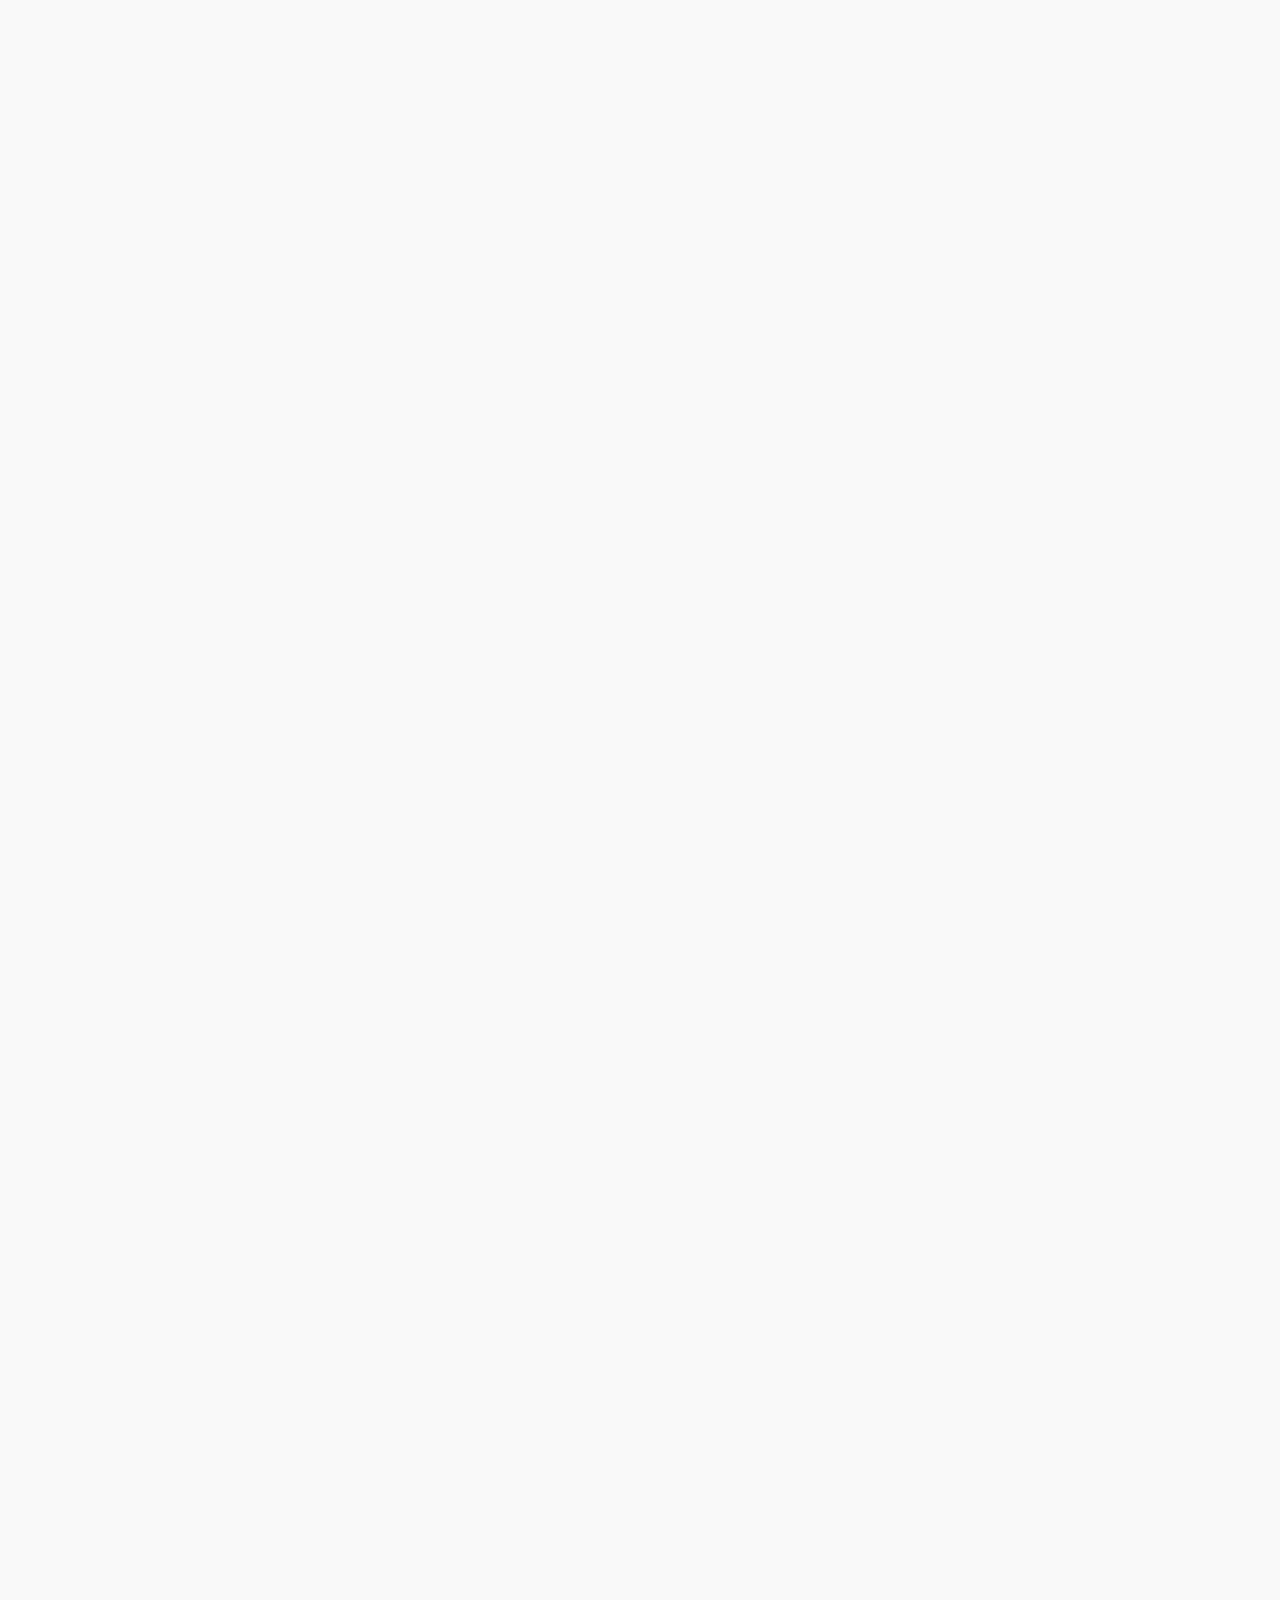
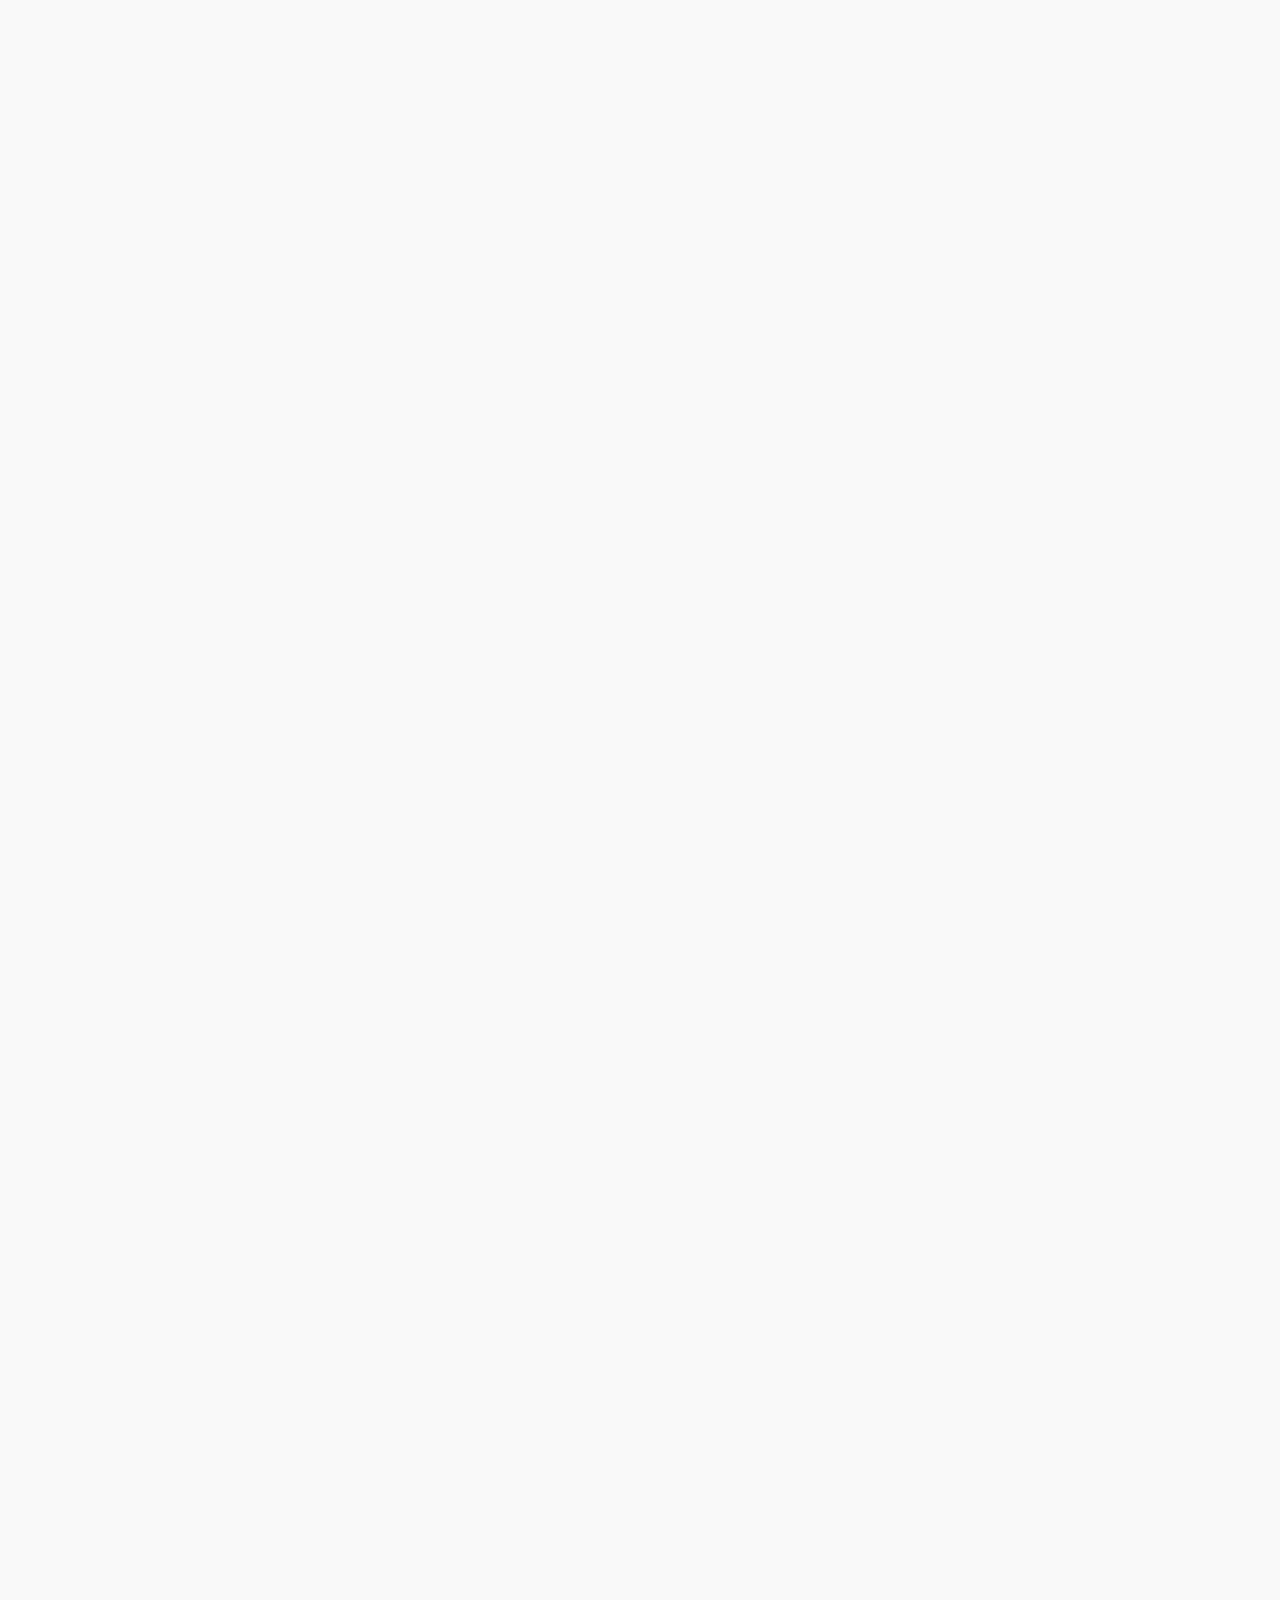
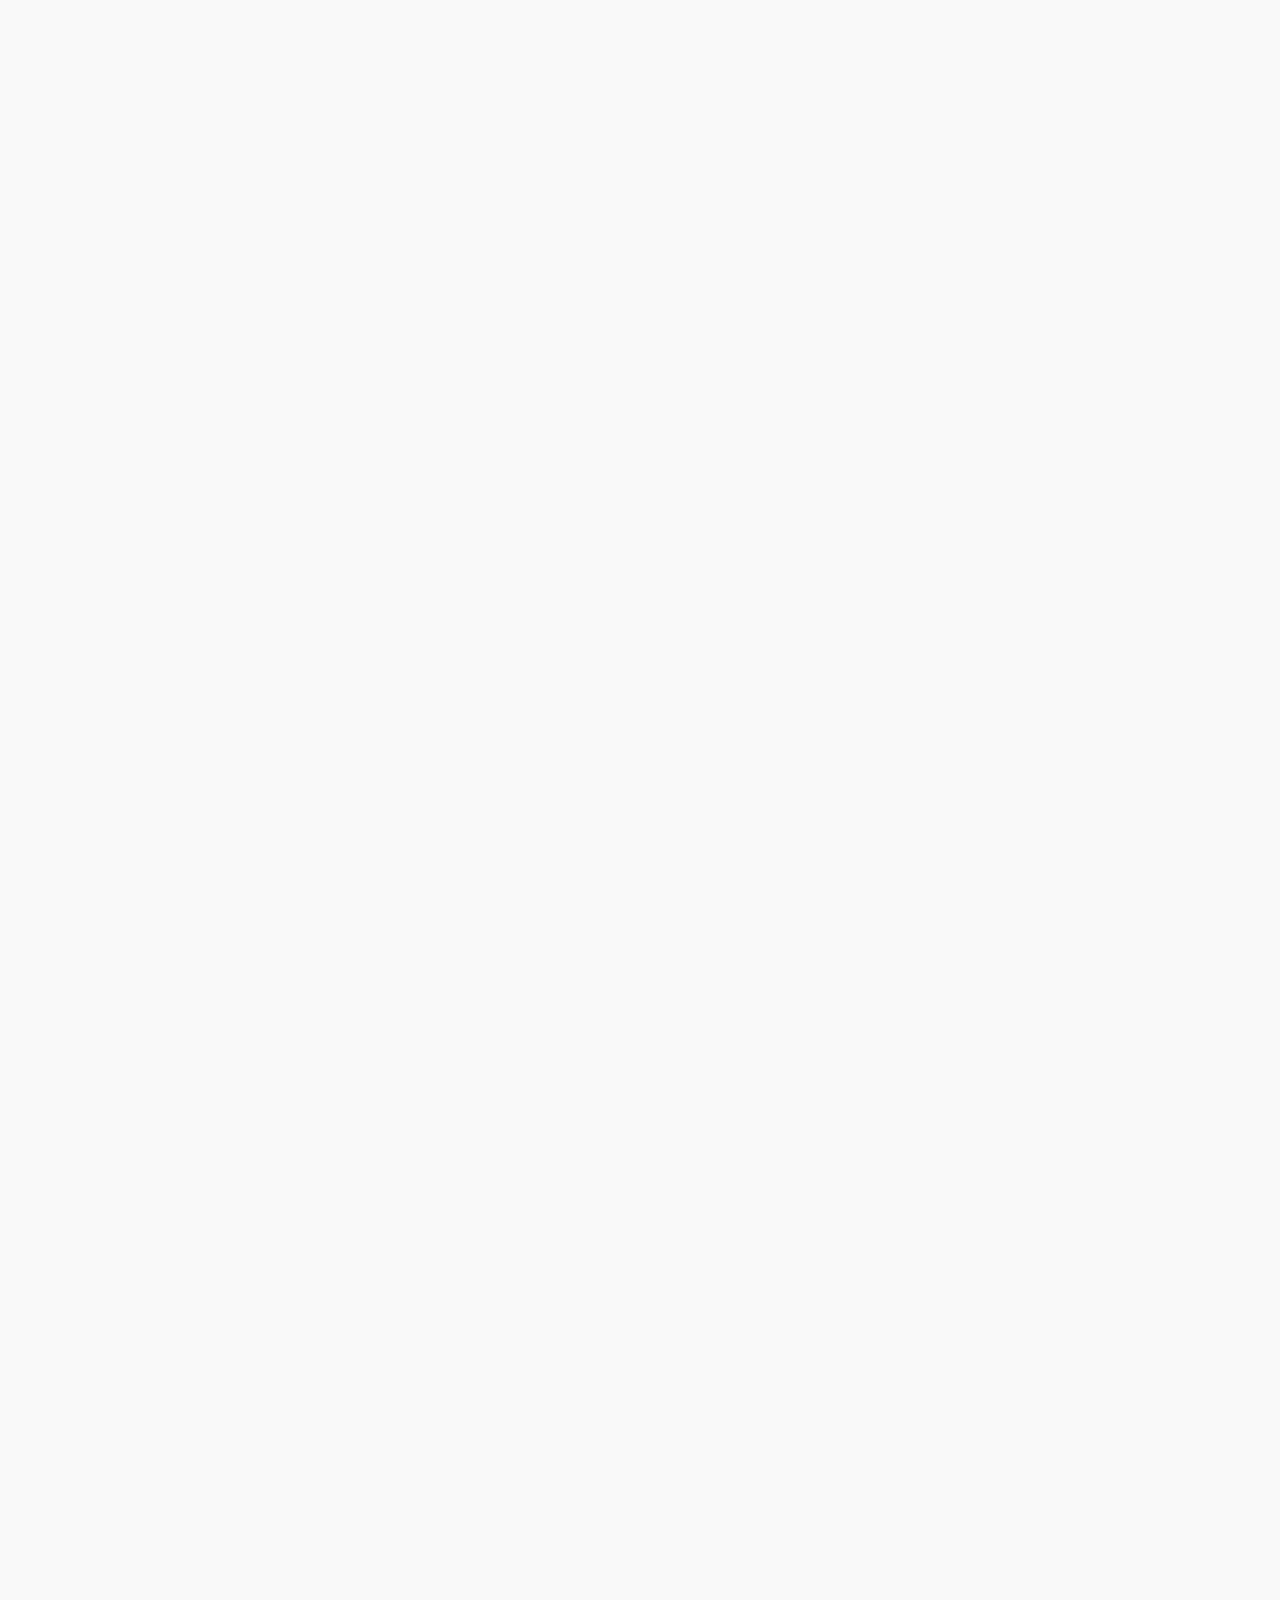
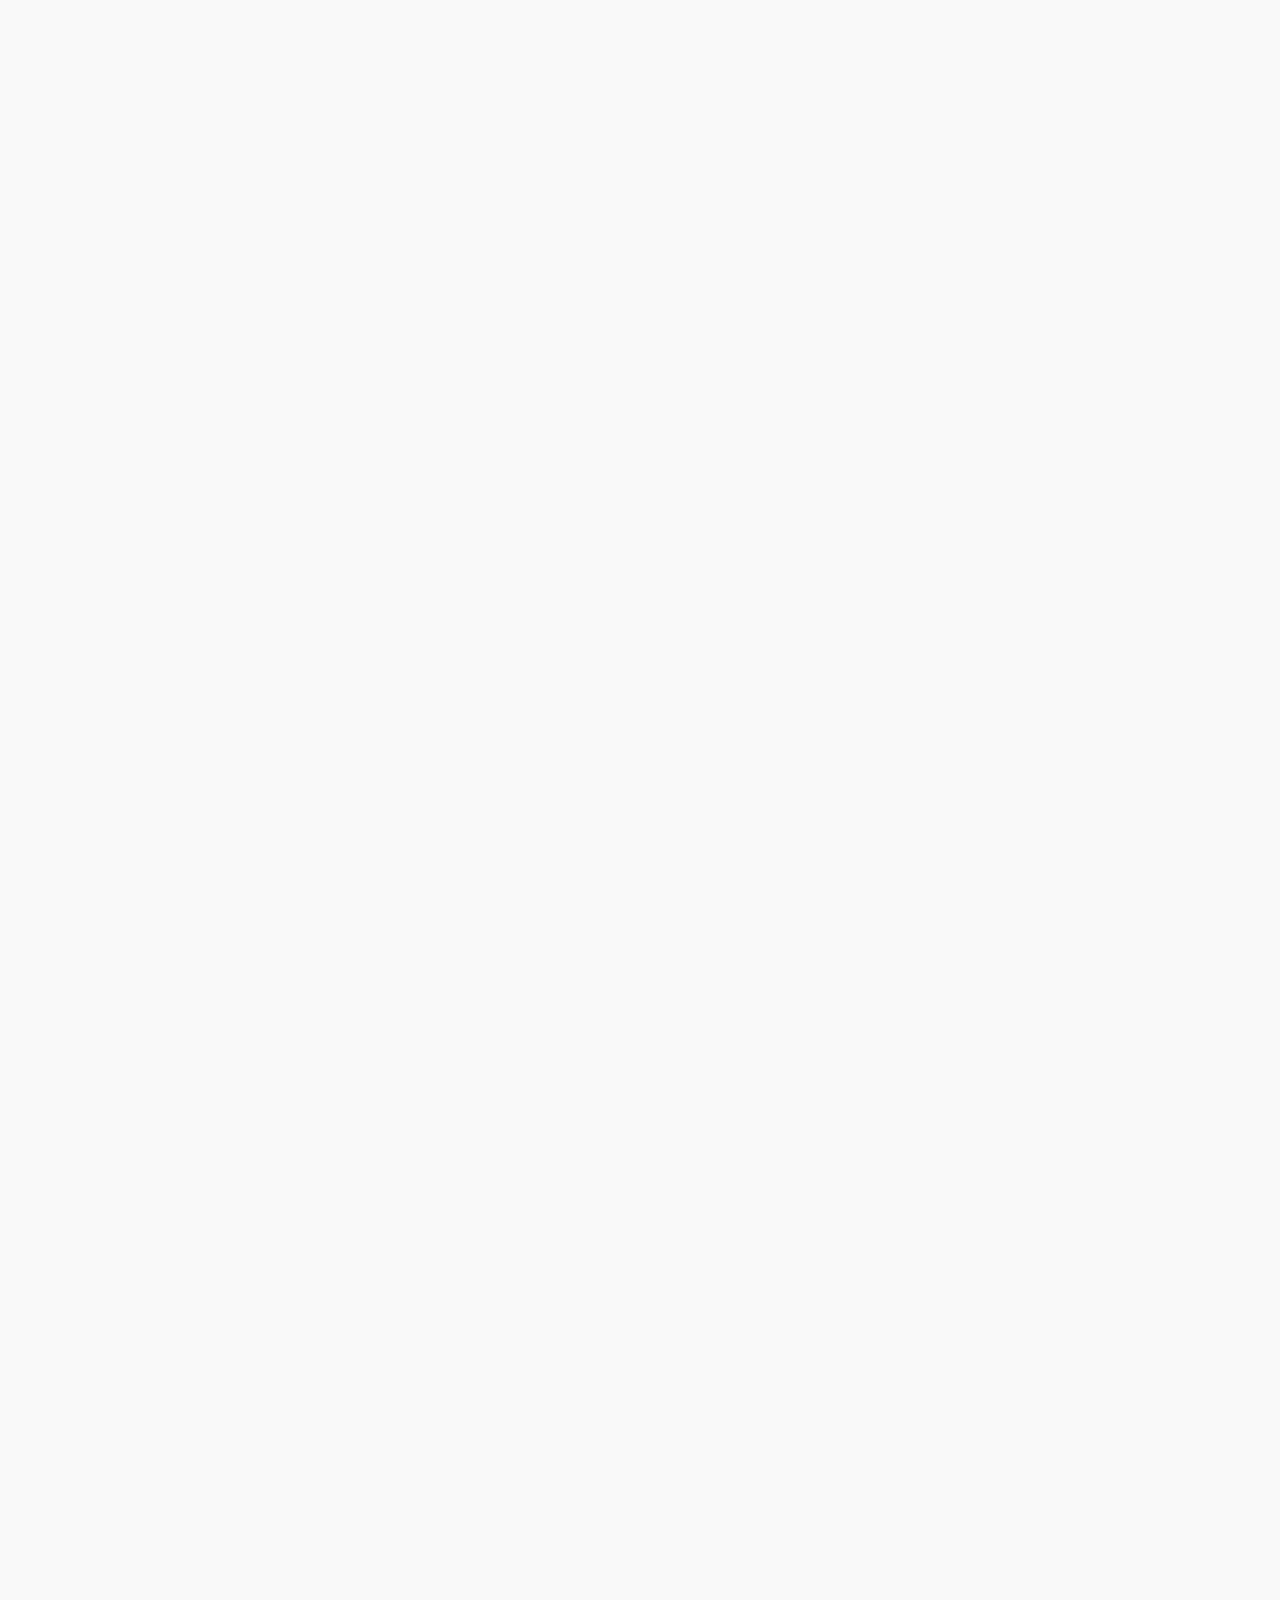
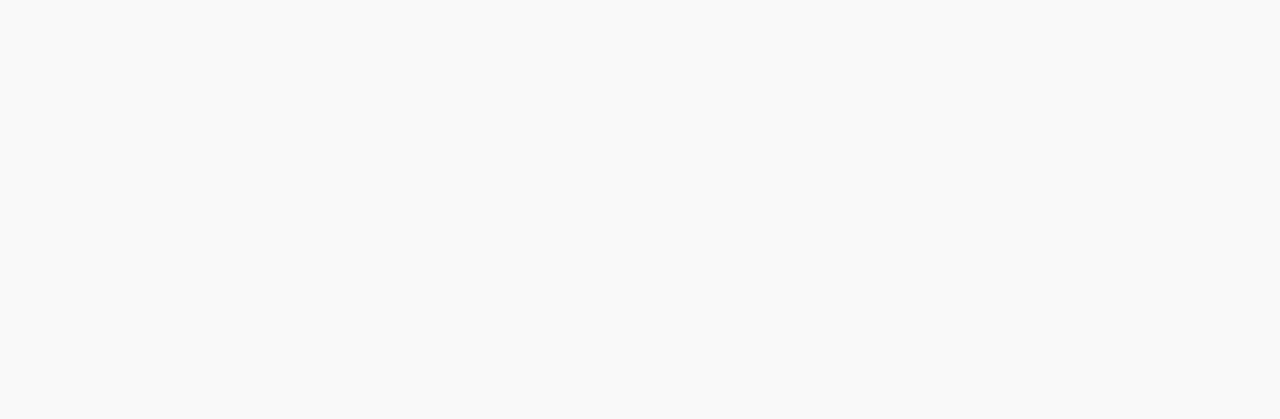
==== commit 31508d73: "feat: update margin" ====
--- a/index.html
+++ b/index.html
@@ -558,7 +558,7 @@
                     </li>
 
                     <li>
-                      <svg xmlns="http://www.w3.org/2000/svg" width="26" height="26" viewBox="0 0 26 26" fill="none">
+                      <svg xmlns="http://www.w3.org/2000/svg" class="icon" width="26" height="26" viewBox="0 0 26 26" fill="none">
                         <path d="M10.2916 10.2915H8.12496C5.58391 10.2915 4.3134 10.2915 3.43816 10.9631C3.21282 11.136 3.01113 11.3377 2.83823 11.563C2.16663 12.4382 2.16663 13.7088 2.16663 16.2498C2.16663 18.7909 2.16663 20.0614 2.83823 20.9367C3.01113 21.162 3.21282 21.3637 3.43816 21.5366C4.3134 22.2082 5.58391 22.2082 8.12496 22.2082H10.2916C12.8327 22.2082 14.1032 22.2082 14.9784 21.5366C15.2038 21.3637 15.4055 21.162 15.5784 20.9367C16.25 20.0614 16.25 18.7909 16.25 16.2498C16.25 13.7088 16.25 12.4382 15.5784 11.563C15.4055 11.3377 15.2038 11.136 14.9784 10.9631C14.1032 10.2915 12.8327 10.2915 10.2916 10.2915Z" stroke="url(#paint0_linear_464_683)" stroke-width="1.5"/>
                         <path d="M12.7292 10.2915V7.31234C12.7292 5.36783 11.1528 3.7915 9.20833 3.7915C7.26383 3.7915 5.6875 5.36783 5.6875 7.31234V10.2915" stroke="url(#paint1_linear_464_683)" stroke-width="1.5" stroke-linecap="round"/>
                         <path d="M19.5 10.2915C19.5 10.7402 19.8638 11.104 20.3125 11.104C20.7612 11.104 21.125 10.7402 21.125 10.2915H19.5ZM18.418 9.47927C17.9691 9.47858 17.6048 9.84178 17.6042 10.2905C17.6035 10.7392 17.9667 11.1036 18.4154 11.1042L18.418 9.47927ZM18.4154 21.3955C17.9667 21.3961 17.6035 21.7604 17.6042 22.2091C17.6048 22.6579 17.9691 23.0211 18.418 23.0205L18.4154 21.3955ZM14.7912 3.46761C14.3932 3.675 14.2388 4.16572 14.4461 4.56364C14.6536 4.96157 15.1442 5.11603 15.5422 4.90863L14.7912 3.46761ZM23.0208 16.2498C23.0208 17.5392 23.0196 18.4383 22.942 19.1268C22.8662 19.7991 22.7263 20.1694 22.5171 20.442L23.8064 21.4313C24.2687 20.8287 24.4647 20.1261 24.5568 19.309C24.647 18.5082 24.6458 17.5014 24.6458 16.2498H23.0208ZM22.5171 20.442C22.3874 20.611 22.2362 20.7622 22.0672 20.8919L23.0565 22.1812C23.3381 21.9651 23.5902 21.713 23.8064 21.4313L22.5171 20.442ZM24.6458 16.2498C24.6458 14.9983 24.647 13.9915 24.5568 13.1907C24.4647 12.3736 24.2687 11.671 23.8064 11.0684L22.5171 12.0577C22.7263 12.3302 22.8662 12.7006 22.942 13.3728C23.0196 14.0614 23.0208 14.9605 23.0208 16.2498H24.6458ZM22.0672 11.6078C22.2362 11.7374 22.3874 11.8887 22.5171 12.0577L23.8064 11.0684C23.5902 10.7868 23.3381 10.5346 23.0565 10.3185L22.0672 11.6078ZM21.125 10.2915V7.31234H19.5V10.2915H21.125ZM21.125 7.31234C21.125 4.9191 19.1849 2.979 16.7917 2.979V4.604C18.2874 4.604 19.5 5.81657 19.5 7.31234H21.125ZM18.4154 11.1042C19.5183 11.106 20.2966 11.1195 20.8953 11.2005C21.4777 11.2795 21.8144 11.4138 22.0672 11.6078L23.0565 10.3185C22.4985 9.89034 21.8548 9.6907 21.1135 9.59027C20.3886 9.49208 19.4996 9.48094 18.418 9.47927L18.4154 11.1042ZM18.418 23.0205C19.4996 23.0187 20.3886 23.0076 21.1135 22.9094C21.8548 22.809 22.4985 22.6093 23.0565 22.1812L22.0672 20.8919C21.8144 21.0858 21.4777 21.2202 20.8953 21.2991C20.2966 21.3802 19.5183 21.3937 18.4154 21.3955L18.418 23.0205ZM15.5422 4.90863C15.9151 4.71424 16.3394 4.604 16.7917 4.604V2.979C16.0717 2.979 15.3905 3.15523 14.7912 3.46761L15.5422 4.90863Z" fill="url(#paint2_linear_464_683)"/>
@@ -700,7 +700,7 @@
                   </li>
 
                   <li>
-                    <svg xmlns="http://www.w3.org/2000/svg" width="24" height="24" viewBox="0 0 24 24" fill="none">
+                    <svg xmlns="http://www.w3.org/2000/svg" class="icon" width="24" height="24" viewBox="0 0 24 24" fill="none">
                       <path d="M13 2.04725C12.6711 2.016 12.3375 2 12 2C6.47778 2 2 6.28357 2 11.5667C2 14.1051 3.03333 16.4115 4.71889 18.1231C5.09 18.5 5.33778 19.0148 5.23778 19.5448C5.07275 20.4112 4.69874 21.2194 4.15111 21.893C5.59195 22.161 7.09014 21.9197 8.37499 21.2364C8.82918 20.9949 9.05627 20.8741 9.21653 20.8496C9.37678 20.8251 9.60633 20.8682 10.0654 20.9545C10.7032 21.0742 11.3507 21.1343 12 21.1334C16.83 21.1334 21.0653 17.8565 22 13.5" stroke="url(#paint0_linear_464_693)" stroke-width="1.5" stroke-linecap="round" stroke-linejoin="round"/>
                       <path d="M16.5312 5.35997V3.95232C16.5312 2.87408 17.4127 2 18.5 2C20.1 2 20.5887 3.30155 20.633 3.95232V5.42074M20.633 5.42074C20.8036 5.4511 20.9461 5.49662 21.0749 5.56488C21.3802 5.72668 21.6302 5.9746 21.7934 6.2773C22 6.66067 22 7.16711 22 8.17998C22 9.19286 22 9.6993 21.7934 10.0827C21.6302 10.3854 21.3802 10.6333 21.0749 10.7951C20.6884 11 20.1777 11 19.1563 11H17.8437C16.8223 11 16.3116 11 15.9251 10.7951C15.6198 10.6333 15.3698 10.3854 15.2066 10.0827C15 9.6993 15 9.19286 15 8.17998C15 7.16711 15 6.66067 15.2066 6.2773C15.3698 5.9746 15.6198 5.72668 15.9251 5.56488C16.3116 5.35997 16.8223 5.35997 17.8437 5.35997H19.1563C19.4866 5.35997 19.7635 5.35997 20 5.3669C20.2513 5.37426 20.4571 5.38944 20.633 5.42074Z" stroke="url(#paint1_linear_464_693)" stroke-width="1.5" stroke-linecap="round"/>
                       <path d="M11.9955 12H12.0045M8 12H8.00897" stroke="url(#paint2_linear_464_693)" stroke-width="2" stroke-linecap="round" stroke-linejoin="round"/>
--- a/styles/style.css
+++ b/styles/style.css
@@ -394,7 +394,7 @@
   color: #FFF;
   text-align: center;
   font-family: 'Avenir';
-  font-size: 18px;
+  font-size: 20px;
   font-style: normal;
   font-weight: 500;
   line-height: normal;
@@ -1022,6 +1022,10 @@
   opacity: 0.4;
   z-index: -10;
 }
+.icon{
+  width: 36px;
+  height: 36px;
+}
 @media (max-width: 1200px) {
   .container{
     padding-left: 0px;
@@ -1249,8 +1253,9 @@
 }
 .herosection-action-button {
   width: 320px;
-  font-size: 16px;
+  font-size: 20px;
   padding: 22px 0px;
+  height: 58px;
 }
 .about-the-course{
   margin-bottom: 24px;
@@ -1298,7 +1303,8 @@
     padding: 0
   }
   .about-second-text-block {
-    padding: 0
+    padding: 0;
+    padding-bottom: 40px;
   }
   .text-block-paragraph {
     width: 256px;
@@ -1451,7 +1457,7 @@
     width: 272px
   }
   .price-first-block{
-    gap: 48px;
+    gap: 24px;
   }
   .action-button-price{
     width: 272px;
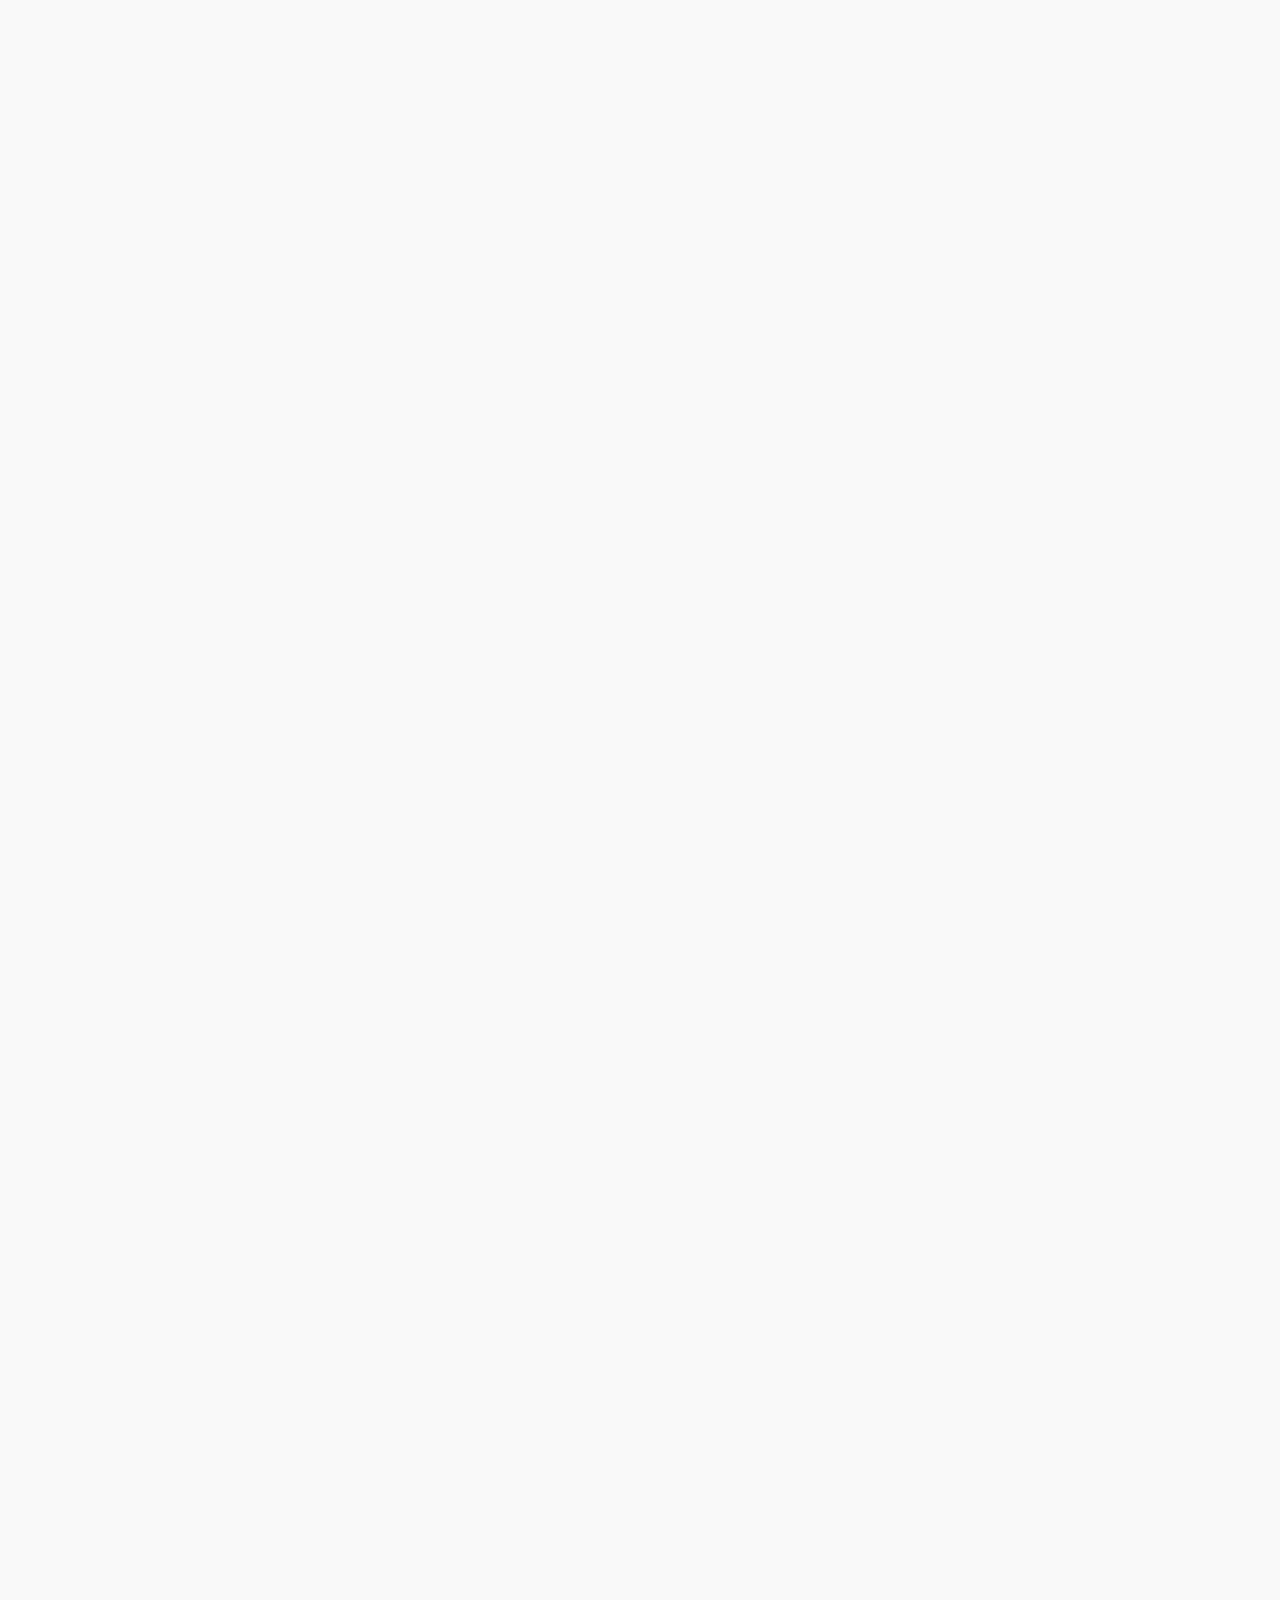
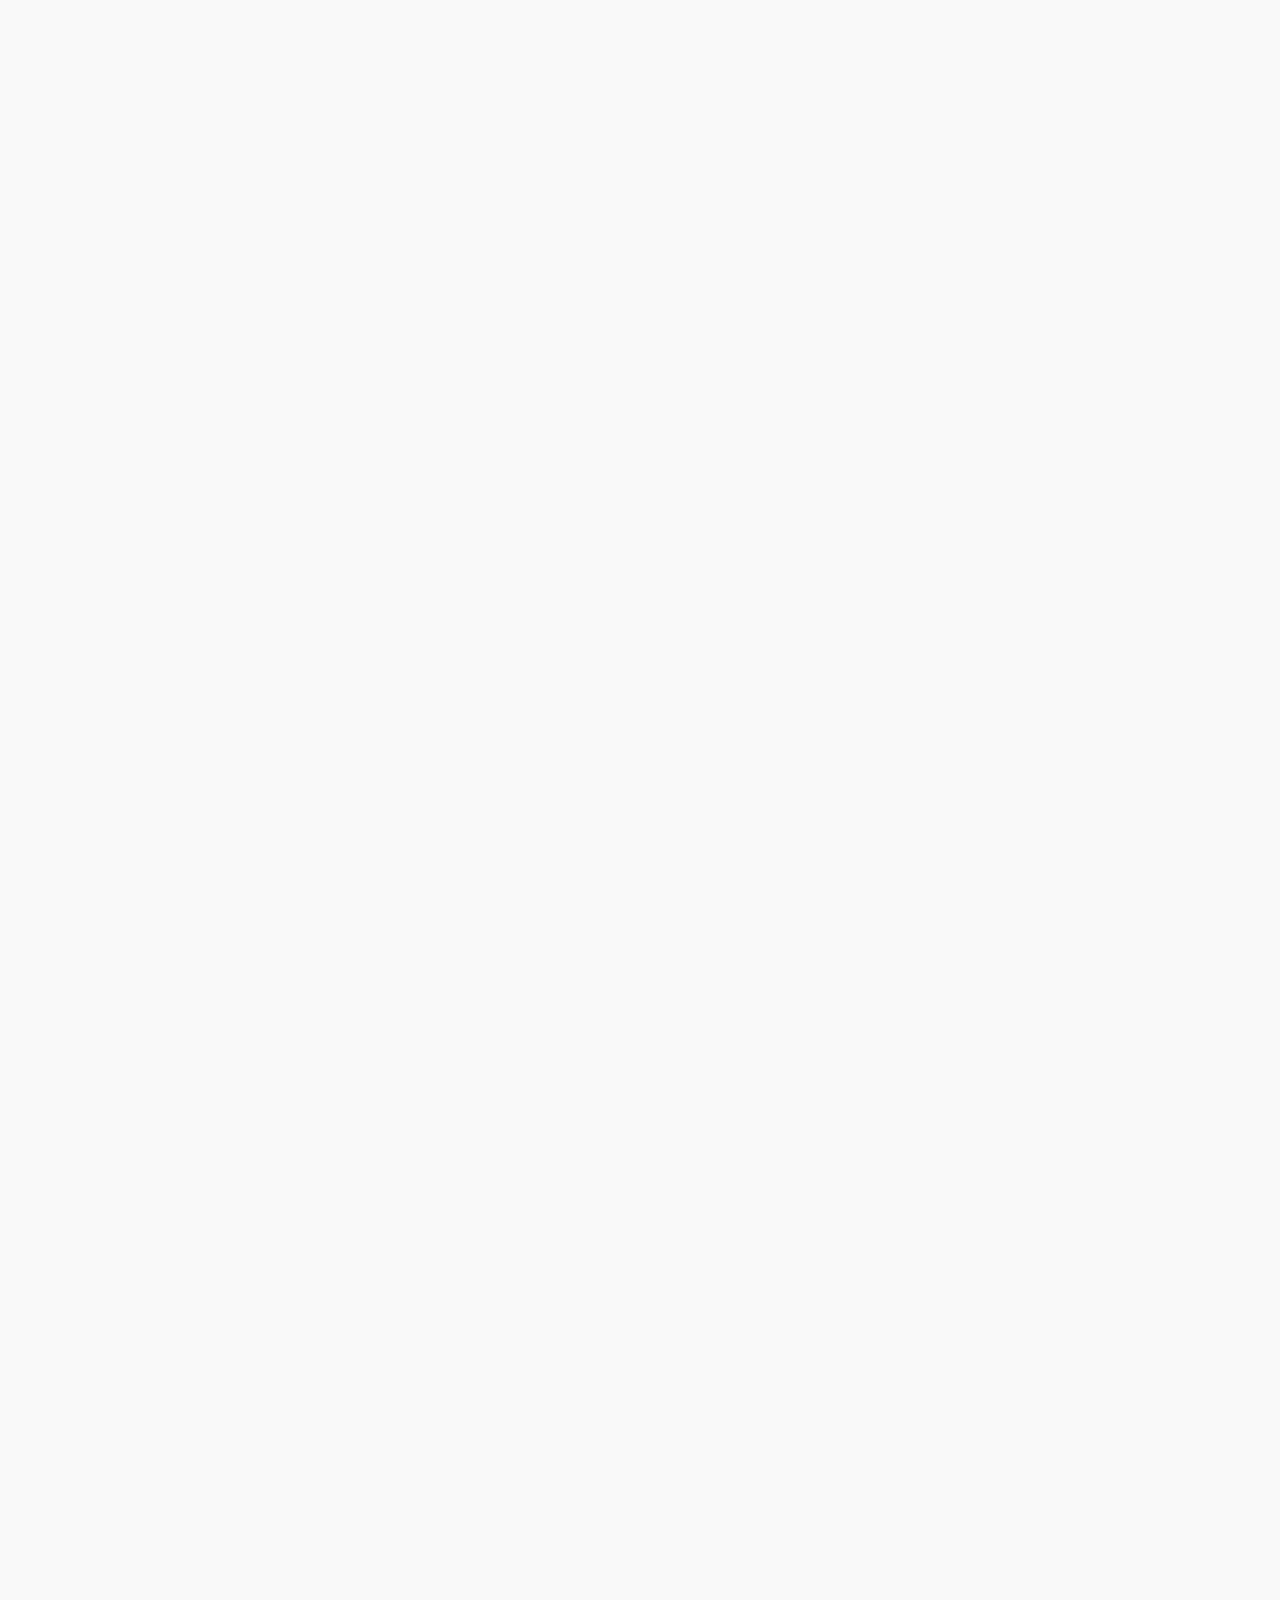
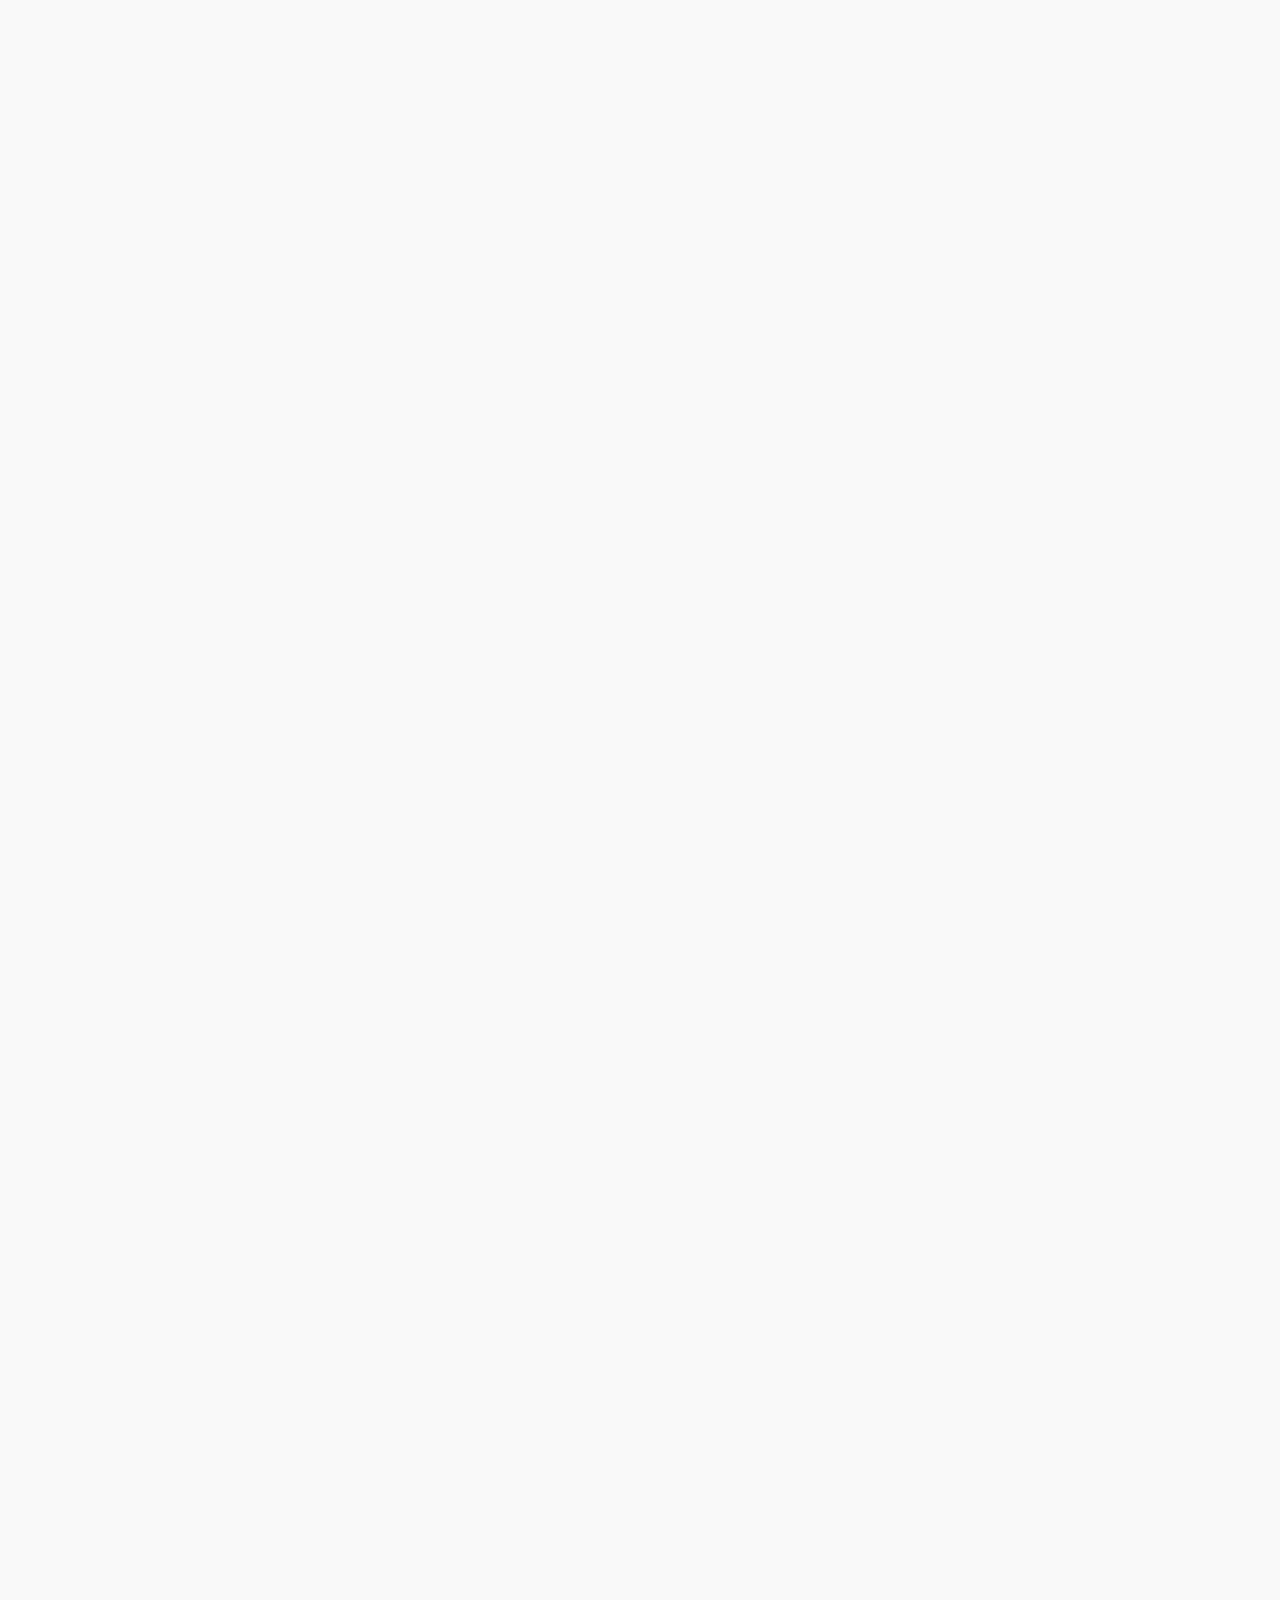
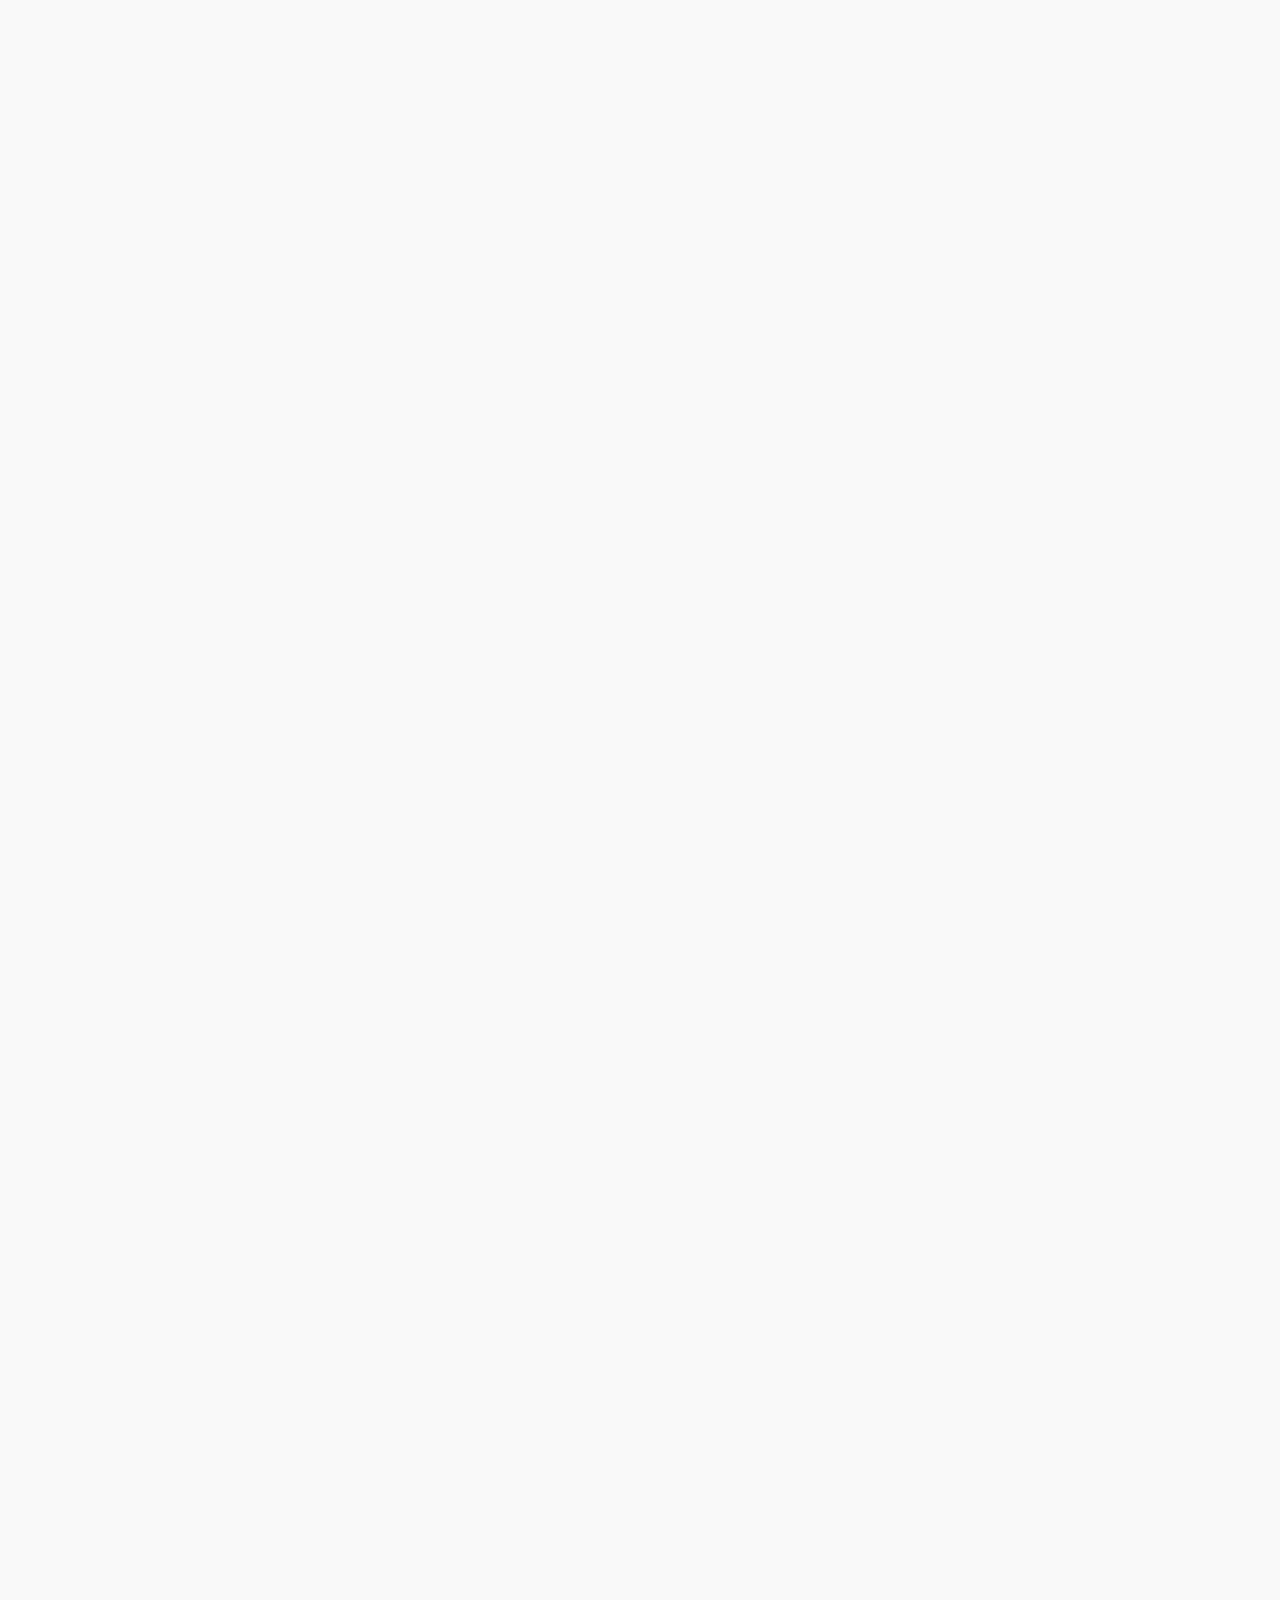
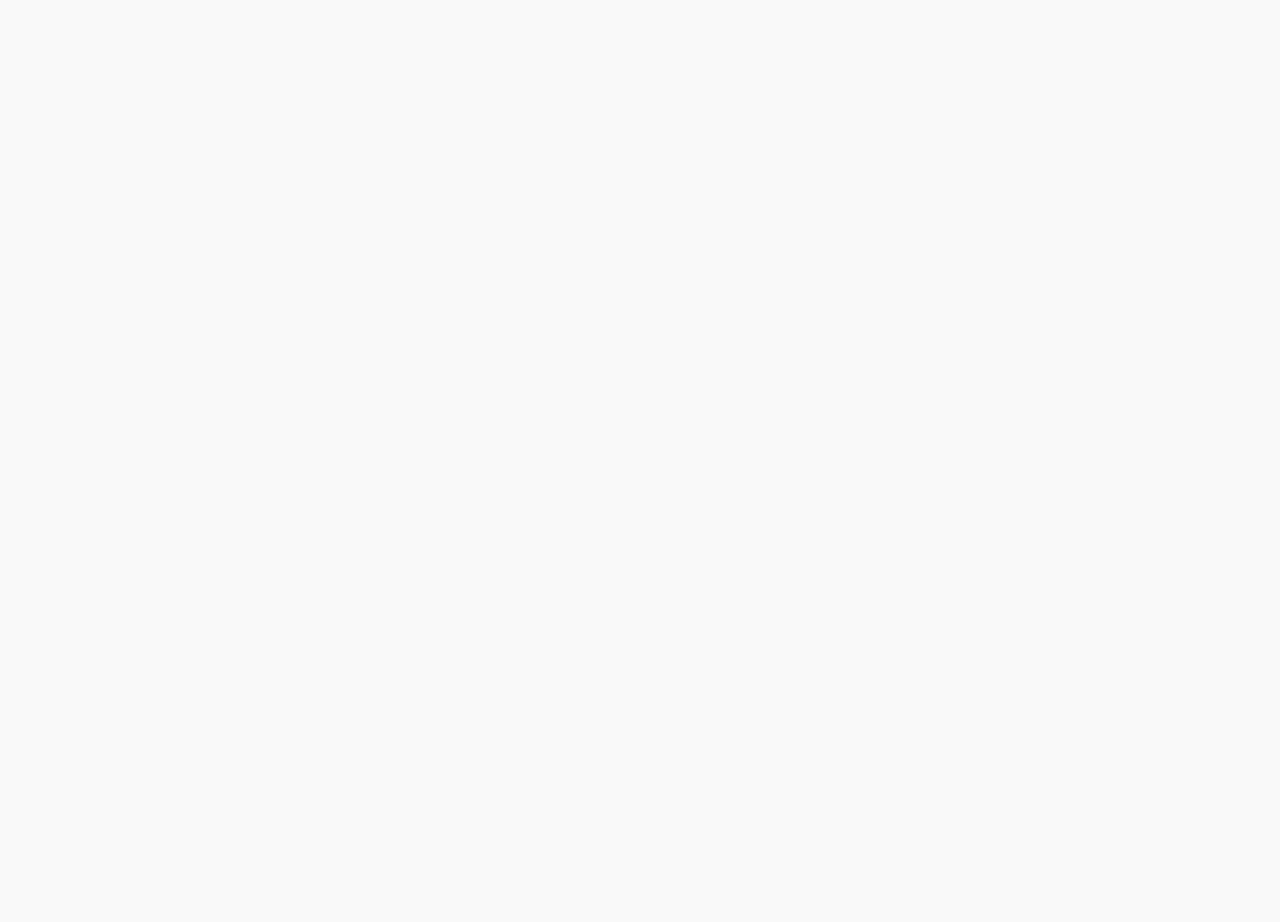
==== commit 05e3ea62: "feat: add footer" ====
--- a/index.html
+++ b/index.html
@@ -843,7 +843,65 @@
         </section>
     </main>
 
-    <footer></footer>
+    <footer>
+      <div class="footer">
+        <div class="footer-container">
+
+          <div class="footer-first-block">
+            <ul class="footer-first-ul">
+              <li><a href="#about">About the course</a></li>
+              <li><a href="#lessons">Lessons</a></li>
+              <li><a href="#price">Price</a></li>
+              <li><a href="#faq">FAQ</a></li>
+            </ul>
+
+            <ul>
+              <li>
+                <a href="#" class="follow-us">
+                  <p>Follow us</p>
+                  <svg xmlns="http://www.w3.org/2000/svg" width="24" height="24" viewBox="0 0 24 24" fill="none">
+                    <g clip-path="url(#clip0_2015_297)">
+                      <path d="M12.0011 0C8.74208 0 8.33308 0.0142459 7.05306 0.0724995C5.77555 0.130997 4.90354 0.333249 4.14053 0.630011C3.35128 0.936502 2.68177 1.3465 2.01477 2.01374C1.34727 2.68075 0.937255 3.35024 0.629757 4.13924C0.332249 4.9025 0.129743 5.77474 0.0722515 7.05174C0.0150041 8.33174 0 8.74099 0 12C0 15.259 0.0145039 15.6667 0.0724953 16.9467C0.131255 18.2242 0.333506 19.0962 0.630001 19.8592C0.936756 20.6485 1.34676 21.318 2.01401 21.985C2.68078 22.6525 3.35028 23.0635 4.13903 23.37C4.90253 23.6667 5.77481 23.869 7.05206 23.9275C8.33208 23.9857 8.74082 24 11.9996 24C15.2589 24 15.6666 23.9857 16.9466 23.9275C18.2242 23.869 19.0972 23.6667 19.8607 23.37C20.6497 23.0635 21.3182 22.6525 21.9849 21.985C22.6524 21.318 23.0625 20.6485 23.37 19.8595C23.665 19.0962 23.8675 18.224 23.9275 16.947C23.985 15.667 24 15.259 24 12C24 8.74098 23.985 8.33199 23.9275 7.05199C23.8675 5.77448 23.665 4.9025 23.37 4.1395C23.0625 3.35024 22.6524 2.68074 21.9849 2.01374C21.3174 1.34624 20.6499 0.936246 19.8599 0.629999C19.0949 0.33325 18.2224 0.130997 16.9449 0.0724995C15.6649 0.0142459 15.2574 0 11.9974 0H12.0011ZM10.9246 2.1625C11.2441 2.162 11.6006 2.1625 12.0011 2.1625C15.2051 2.1625 15.5849 2.174 16.8501 2.2315C18.0202 2.285 18.6552 2.48049 19.0782 2.64474C19.6382 2.86224 20.0374 3.12225 20.4572 3.54224C20.8772 3.96225 21.1372 4.36225 21.3552 4.92224C21.5194 5.34474 21.7152 5.97974 21.7684 7.14974C21.8259 8.41473 21.8384 8.79474 21.8384 11.9972C21.8384 15.1997 21.8259 15.5797 21.7684 16.8447C21.7149 18.0147 21.5194 18.6497 21.3552 19.0722C21.1377 19.6322 20.8772 20.031 20.4572 20.4507C20.0372 20.8707 19.6384 21.1307 19.0782 21.3482C18.6557 21.5132 18.0202 21.7082 16.8501 21.7617C15.5851 21.8192 15.2051 21.8317 12.0011 21.8317C8.79683 21.8317 8.41708 21.8192 7.15206 21.7617C5.98206 21.7077 5.34706 21.5122 4.92379 21.348C4.36379 21.1305 3.96378 20.8705 3.54378 20.4505C3.12378 20.0305 2.86378 19.6315 2.64577 19.0712C2.48152 18.6487 2.28577 18.0137 2.23252 16.8437C2.17502 15.5787 2.16352 15.1987 2.16352 11.9942C2.16352 8.78974 2.17502 8.41173 2.23252 7.14674C2.28603 5.97674 2.48152 5.34174 2.64577 4.91875C2.86327 4.35874 3.12378 3.95875 3.54378 3.53875C3.96378 3.11874 4.36379 2.85875 4.92379 2.64075C5.3468 2.47574 5.98206 2.28075 7.15206 2.22699C8.25907 2.17699 8.68808 2.162 10.9246 2.15949L10.9246 2.1625ZM18.4067 4.15499C17.6117 4.15499 16.9666 4.79925 16.9666 5.59449C16.9666 6.38949 17.6117 7.03449 18.4067 7.03449C19.2017 7.03449 19.8467 6.38949 19.8467 5.59449C19.8467 4.79949 19.2017 4.1545 18.4067 4.1545L18.4067 4.15499ZM12.0011 5.83749C8.59782 5.83749 5.83856 8.59673 5.83856 12C5.83856 15.4032 8.59782 18.1612 12.0011 18.1612C15.4044 18.1612 18.1627 15.4032 18.1627 12C18.1627 8.59673 15.4041 5.83749 12.0009 5.83749H12.0011ZM12.0011 7.99999C14.2101 7.99999 16.0011 9.79074 16.0011 12C16.0011 14.209 14.2101 16 12.0011 16C9.79184 16 8.00107 14.209 8.00107 12C8.00107 9.79074 9.79184 7.99999 12.0011 7.99999Z" fill="url(#paint0_linear_2015_297)"/>
+                    </g>
+                    <defs>
+                      <linearGradient id="paint0_linear_2015_297" x1="0" y1="0" x2="27.1699" y2="4.39259" gradientUnits="userSpaceOnUse">
+                        <stop stop-color="#FF6F61"/>
+                        <stop offset="0.18" stop-color="#FF9671"/>
+                        <stop offset="0.395" stop-color="#FFC75F"/>
+                        <stop offset="0.605" stop-color="#AEDE4B"/>
+                        <stop offset="0.81" stop-color="#63B4F4"/>
+                        <stop offset="1" stop-color="#9562F4"/>
+                      </linearGradient>
+                      <clipPath id="clip0_2015_297">
+                        <rect width="24" height="24" fill="white"/>
+                      </clipPath>
+                    </defs>
+                  </svg>
+                </a>
+
+              </li>
+            </ul>
+          </div>
+          <div class="footer-logo">
+            <a class="logo" href="#">
+              <svg width="44" height="44" viewBox="0 0 44 44" fill="none" xmlns="http://www.w3.org/2000/svg"><mask id="a" style="mask-type:alpha" maskUnits="userSpaceOnUse" x="0" y="0" width="44" height="44"><circle cx="22" cy="22" r="22" fill="#fff"/></mask><g mask="url(#a)"><g filter="url(#b)"><ellipse cx="34.495" cy="7.957" rx="18.941" ry="19.373" transform="rotate(19.107 34.495 7.957)" fill="#FFC75F"/></g><g filter="url(#c)"><ellipse cx="12.692" cy="20.308" rx="17.769" ry="15.231" fill="#FF9671"/></g><g filter="url(#d)"><circle cx="39.769" cy="29.616" fill="#AEDE4B" r="17.769"/></g><g filter="url(#e)"><ellipse cx="24.175" cy="35.558" rx="14.363" ry="16.564" transform="rotate(65.345 24.175 35.558)" fill="#63B4F4"/></g><g filter="url(#f)"><ellipse cx="7.565" cy="38.619" rx="13.921" ry="11.148" transform="rotate(-15.26 7.565 38.62)" fill="#FF6F61"/></g><g filter="url(#g)"><ellipse cx="16.923" cy="5.077" rx="8.462" ry="13.539" fill="#9562F4"/></g></g><defs><filter id="b" x="1.558" y="-25.321" width="65.876" height="66.555" filterUnits="userSpaceOnUse" color-interpolation-filters="sRGB"><feFlood flood-opacity="0" result="BackgroundImageFix"/><feBlend in="SourceGraphic" in2="BackgroundImageFix" result="shape"/><feGaussianBlur stdDeviation="6.973" result="effect1_foregroundBlur_533_1861"/></filter><filter id="c" x="-19.022" y="-8.868" width="63.429" height="58.352" filterUnits="userSpaceOnUse" color-interpolation-filters="sRGB"><feFlood flood-opacity="0" result="BackgroundImageFix"/><feBlend in="SourceGraphic" in2="BackgroundImageFix" result="shape"/><feGaussianBlur stdDeviation="6.973" result="effect1_foregroundBlur_533_1861"/></filter><filter id="d" x="8.055" y="-2.099" width="63.429" height="63.429" filterUnits="userSpaceOnUse" color-interpolation-filters="sRGB"><feFlood flood-opacity="0" result="BackgroundImageFix"/><feBlend in="SourceGraphic" in2="BackgroundImageFix" result="shape"/><feGaussianBlur stdDeviation="6.973" result="effect1_foregroundBlur_533_1861"/></filter><filter id="e" x="-5.977" y="6.84" width="60.304" height="57.435" filterUnits="userSpaceOnUse" color-interpolation-filters="sRGB"><feFlood flood-opacity="0" result="BackgroundImageFix"/><feBlend in="SourceGraphic" in2="BackgroundImageFix" result="shape"/><feGaussianBlur stdDeviation="6.973" result="effect1_foregroundBlur_533_1861"/></filter><filter id="f" x="-20.13" y="13.309" width="55.391" height="50.62" filterUnits="userSpaceOnUse" color-interpolation-filters="sRGB"><feFlood flood-opacity="0" result="BackgroundImageFix"/><feBlend in="SourceGraphic" in2="BackgroundImageFix" result="shape"/><feGaussianBlur stdDeviation="6.973" result="effect1_foregroundBlur_533_1861"/></filter><filter id="g" x="-5.484" y="-22.407" width="44.813" height="54.967" filterUnits="userSpaceOnUse" color-interpolation-filters="sRGB"><feFlood flood-opacity="0" result="BackgroundImageFix"/><feBlend in="SourceGraphic" in2="BackgroundImageFix" result="shape"/><feGaussianBlur stdDeviation="6.973" result="effect1_foregroundBlur_533_1861"/></filter></defs></svg>
+
+              <div class="logo-text">
+                  <p>identity</p>
+                  <p>space</p>
+              </div>
+          </a>
+          </div>
+        </div>
+
+        <div class="remember">
+          <p class="remember-left">REMEM<span class="remember-span-first">BE</span>R</p>
+          <p class="remember-center">who you</p>
+          <p class="remember-right">want<span class="gray">ed</span> to be</p>
+        </div>
+
+      </div>
+    </footer>
 </div>
 
 <script src="./preloader.js"></script>
--- a/styles/style.css
+++ b/styles/style.css
@@ -655,6 +655,8 @@
   overflow: hidden;
   transition: max-height 0.4s ease, padding 0.4s ease;
   margin-bottom: 10px;
+  z-index: -2;
+  margin-top: -20px;
 }
 
 .accordion-ul {
@@ -977,7 +979,7 @@
 .accordeon-p{
 padding-left: 49px;
 padding-right: 49px;
-padding-bottom: 40px;
+padding-bottom: 35px;
 color: #666;
 font-family: 'Avenir';
 font-size: 18px;
@@ -1012,19 +1014,128 @@
 .accordion::before{
   content: "";
   position: absolute;
-  top: 1px;
-  left: 1px;
-  right: 1px;
-  bottom: 1px;
-  background: linear-gradient( to right, rgba(255, 111, 97, 1), rgba(255, 150, 113, 1), rgba(255, 199, 95, 1), rgba(174, 222, 75, 1), rgba(99, 180, 244, 1), rgba(149, 98, 244, 1) );
+  top: 0.5px;
+  left: 0.5px;
+  right: 0.5px;
+  bottom: 0.5px;
+  background: linear-gradient( to right, rgba(255, 111, 97, 0.8), rgba(255, 150, 113, 0.8), rgba(255, 199, 95, 0.8), rgba(174, 222, 75, 0.8), rgba(99, 180, 244, 0.8), rgba(149, 98, 244, 0.8) );
   border-radius: 24px;
-  filter: blur(6px);
-  opacity: 0.4;
+  filter: blur(1.5px);
+  opacity: 0.7;
   z-index: -10;
 }
 .icon{
   width: 36px;
   height: 36px;
+}
+.footer{
+  padding-top: 48px;
+  padding-bottom: 48px;
+}
+.follow-us{
+  display: flex;
+  align-items: center;
+  gap: 5px;
+}
+.footer-first-ul{
+  display: flex;
+  gap: 18px;
+  align-items: center;
+}
+.footer-first-block{
+  display: flex;
+  gap: 64px;
+  align-items: center;
+}
+.footer-first-block ul{
+  list-style: none;
+}
+.footer-first-block ul a{
+  color: #2F2F2F;
+  font-family: 'Avenir';
+  font-size: 16px;
+  font-style: normal;
+  font-weight: 400;
+  line-height: normal;
+}
+.footer-container{
+  display: flex;
+  align-items: center;
+  justify-content: space-between;
+}
+.footer{
+  display: flex;
+  flex-direction: column;
+  gap: 64px;
+}
+.remember{
+  display: flex;
+  flex-direction: column;
+  gap: 18px;
+}
+.remember-left{
+  color: #D4D4D4;
+  font-family: "Bebas Neue";
+  font-size: 211px;
+  font-style: normal;
+  font-weight: 400;
+  line-height: 170px;
+  text-transform: uppercase;
+  height: 150px;
+}
+.remember-span-first{
+  background: linear-gradient(201deg, #FF6F61 16.77%, #FF9671 29.13%, #FFC75F 43.9%, #AEDE4B 58.32%, #63B4F4 72.4%, #9562F4 85.45%);
+background-clip: text;
+-webkit-background-clip: text;
+-webkit-text-fill-color: transparent;
+font-family: "Bebas Neue";
+font-size: 211px;
+font-style: normal;
+font-weight: 400;
+line-height: 170px;
+text-transform: uppercase;
+height: 150px;
+}
+.remember-center{
+  background: linear-gradient(-201deg, #FF6F61 16.77%, #FF9671 29.13%, #FFC75F 43.9%, #AEDE4B 58.32%, #63B4F4 72.4%, #9562F4 85.45%);
+  background-clip: text;
+  -webkit-background-clip: text;
+  -webkit-text-fill-color: transparent;
+  font-family: "Bebas Neue";
+  font-size: 211px;
+  font-style: normal;
+  font-weight: 400;
+  line-height: 170px;
+  text-transform: uppercase;
+  height: 150px;
+  align-self: center;
+}
+.remember-right{
+  font-family: "Bebas Neue";
+  font-size: 211px;
+  font-style: normal;
+  font-weight: 400;
+  line-height: 170px;
+  text-transform: uppercase;
+  height: 150px;
+  align-self: end;
+  background: linear-gradient(101deg, #FF6F61 32.31%, #FF9671 43.86%, #FFC75F 57.65%, #AEDE4B 71.12%, #63B4F4 84.28%, #9562F4 96.47%);
+  background-clip: text;
+  -webkit-background-clip: text;
+  -webkit-text-fill-color: transparent;
+}
+.gray{
+  background: #D4D4D4;
+background-clip: text;
+-webkit-background-clip: text;
+-webkit-text-fill-color: transparent;
+font-family: "Bebas Neue";
+font-size: 211px;
+font-style: normal;
+font-weight: 400;
+line-height: 170px;
+text-transform: uppercase;
+height: 150px;
 }
 @media (max-width: 1200px) {
   .container{
@@ -1188,6 +1299,12 @@
   gap: 18px;
   margin: auto;
 }
+.faq-container {
+  display: flex;
+  flex-direction: column;
+  gap: 20px;
+  margin-bottom: 24px;
+}
 .price-first-block-heading{
   line-height: 72px;
   width: 564px;
@@ -1210,6 +1327,25 @@
 }
 .accordion-faq{
   width: 600px;
+}
+.footer{
+  width: 600px;
+  margin: auto;
+  padding-top: 24px;
+  gap: 24px;
+}
+.footer-first-ul{
+  display: none;
+}
+.remember-left, .remember-center, .remember-right {
+  font-size: 94px;
+  line-height: 80px;
+  height: 70px;
+}
+.remember-span-first, .gray {
+  font-size: 94px;
+  line-height: 80px;
+  height: 70px;
 }
 }
 
@@ -1504,4 +1640,17 @@
 .benefits-ul{
   margin-left: 15px;
 }
-}+.footer{
+  width: 320px;
+  gap: 32px;
+}
+.remember-right{
+  height: 150px;
+  text-align: center;
+}
+.remember{
+  gap: 12px;
+}
+}
+
+
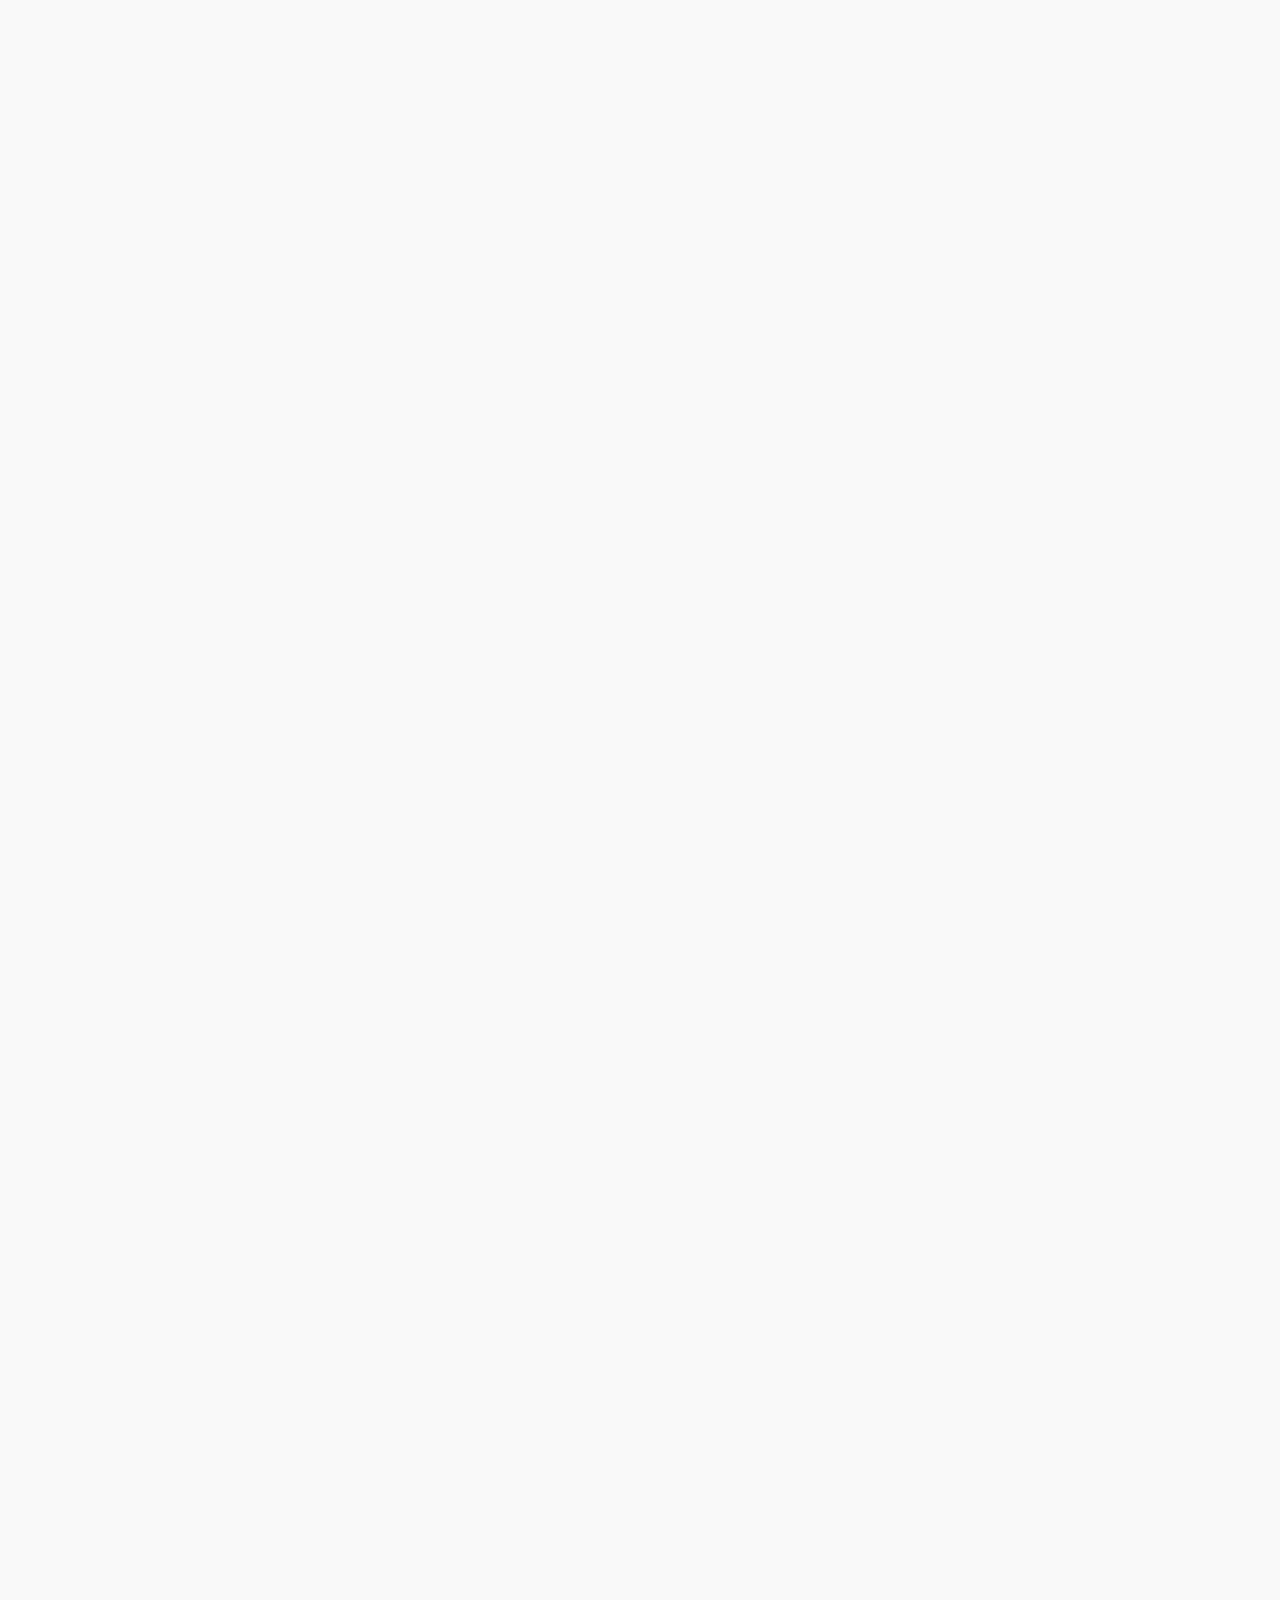
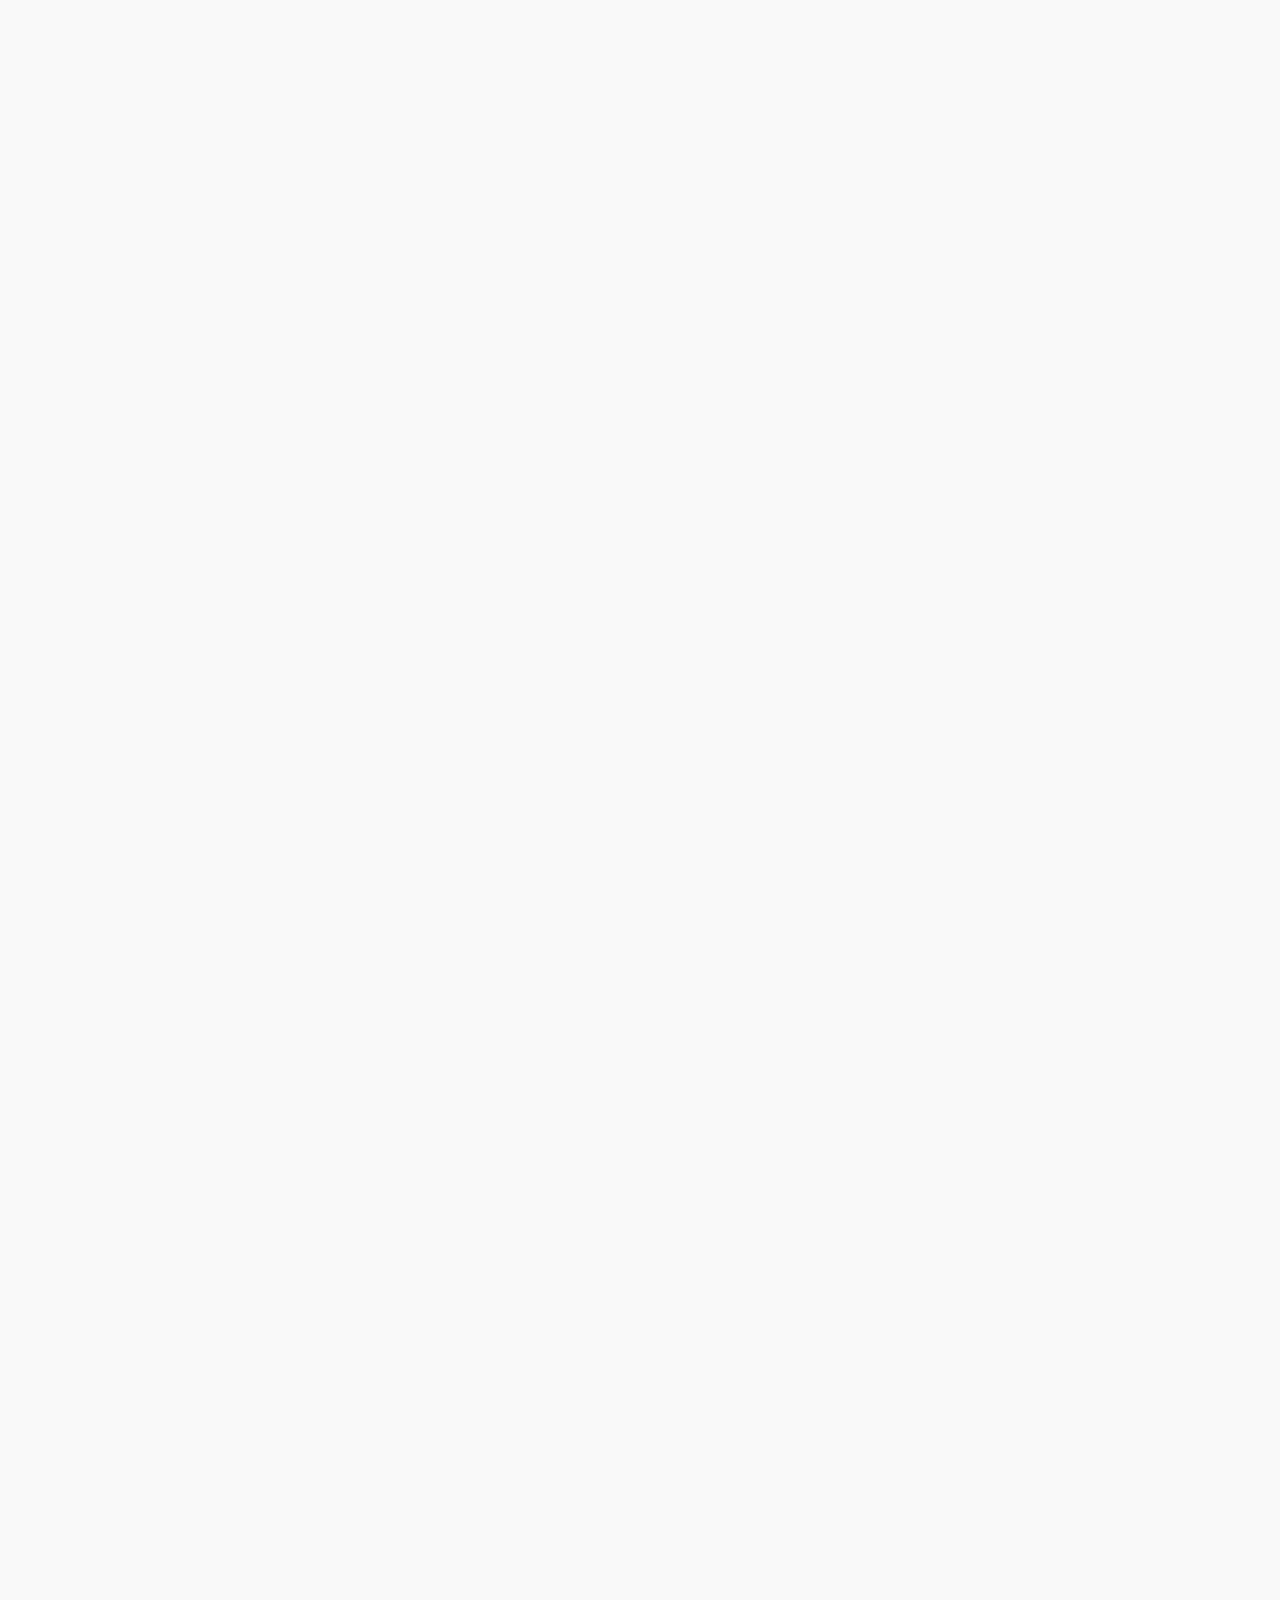
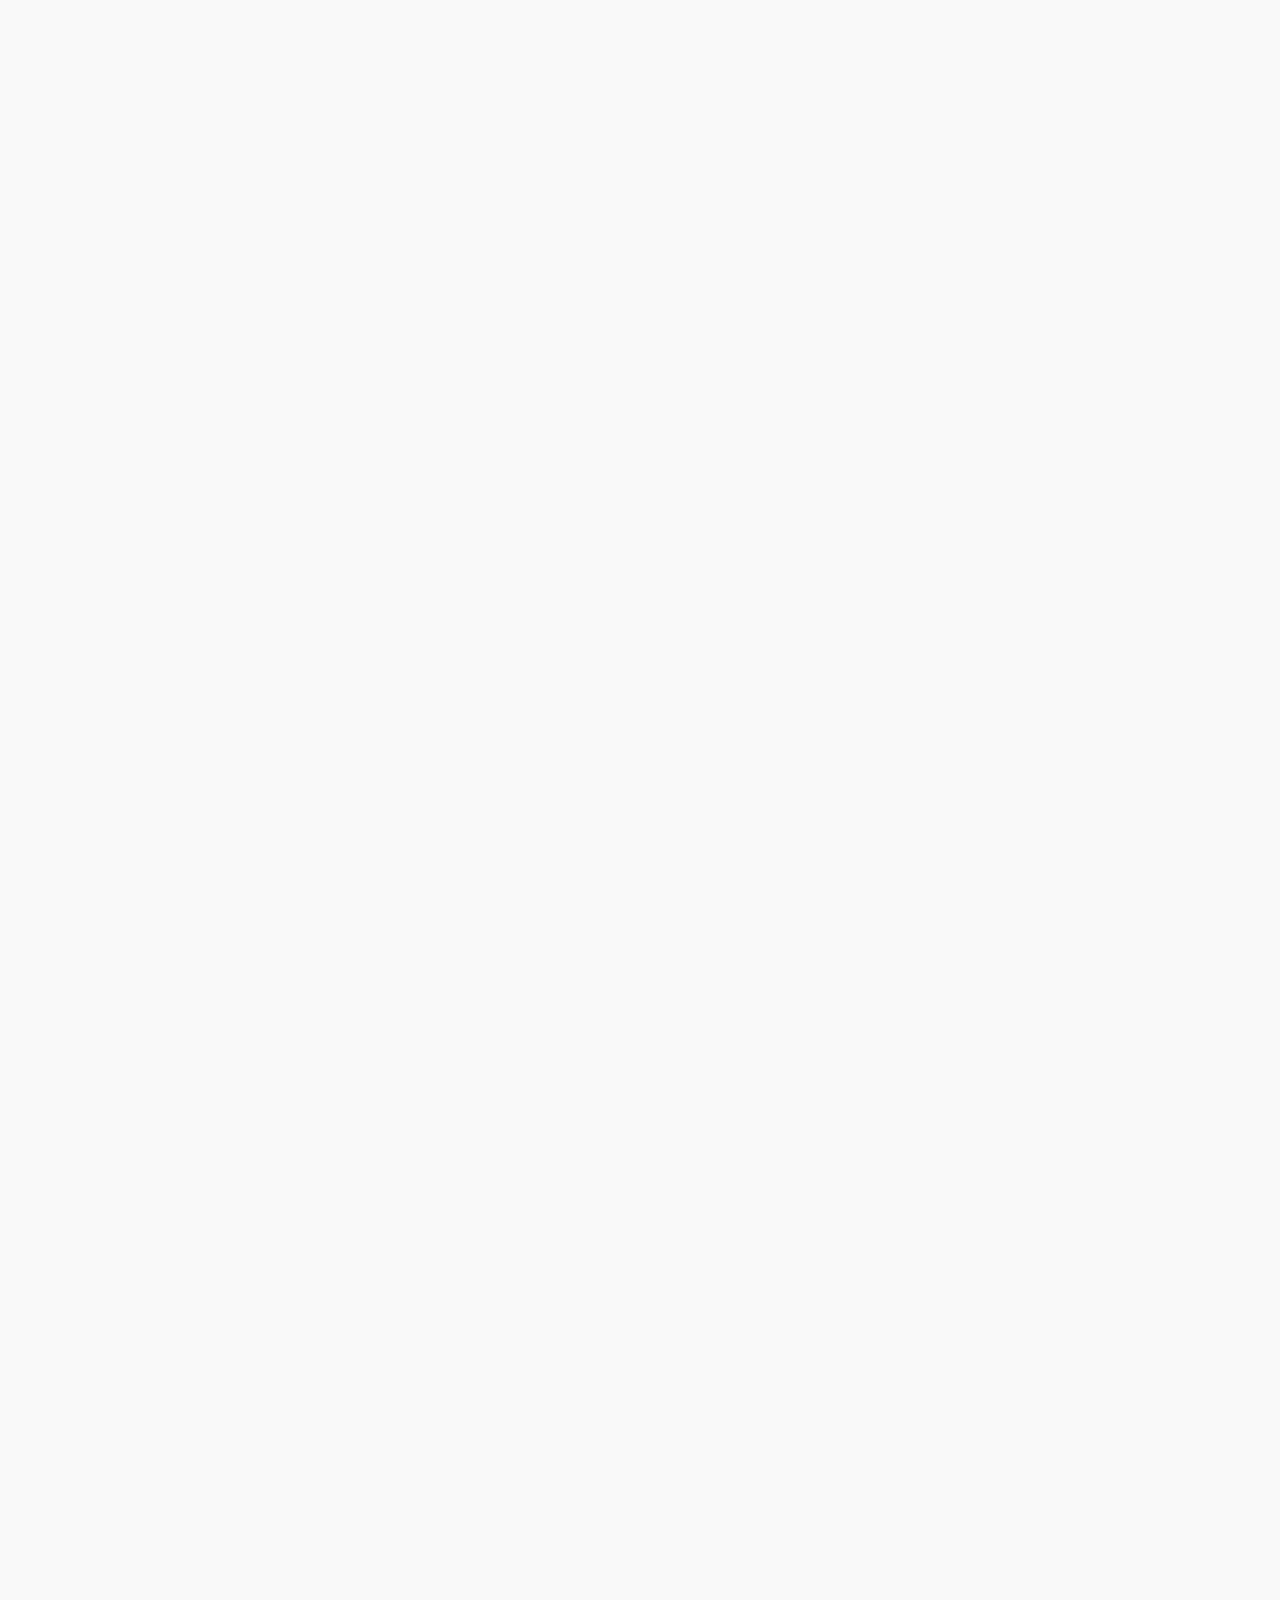
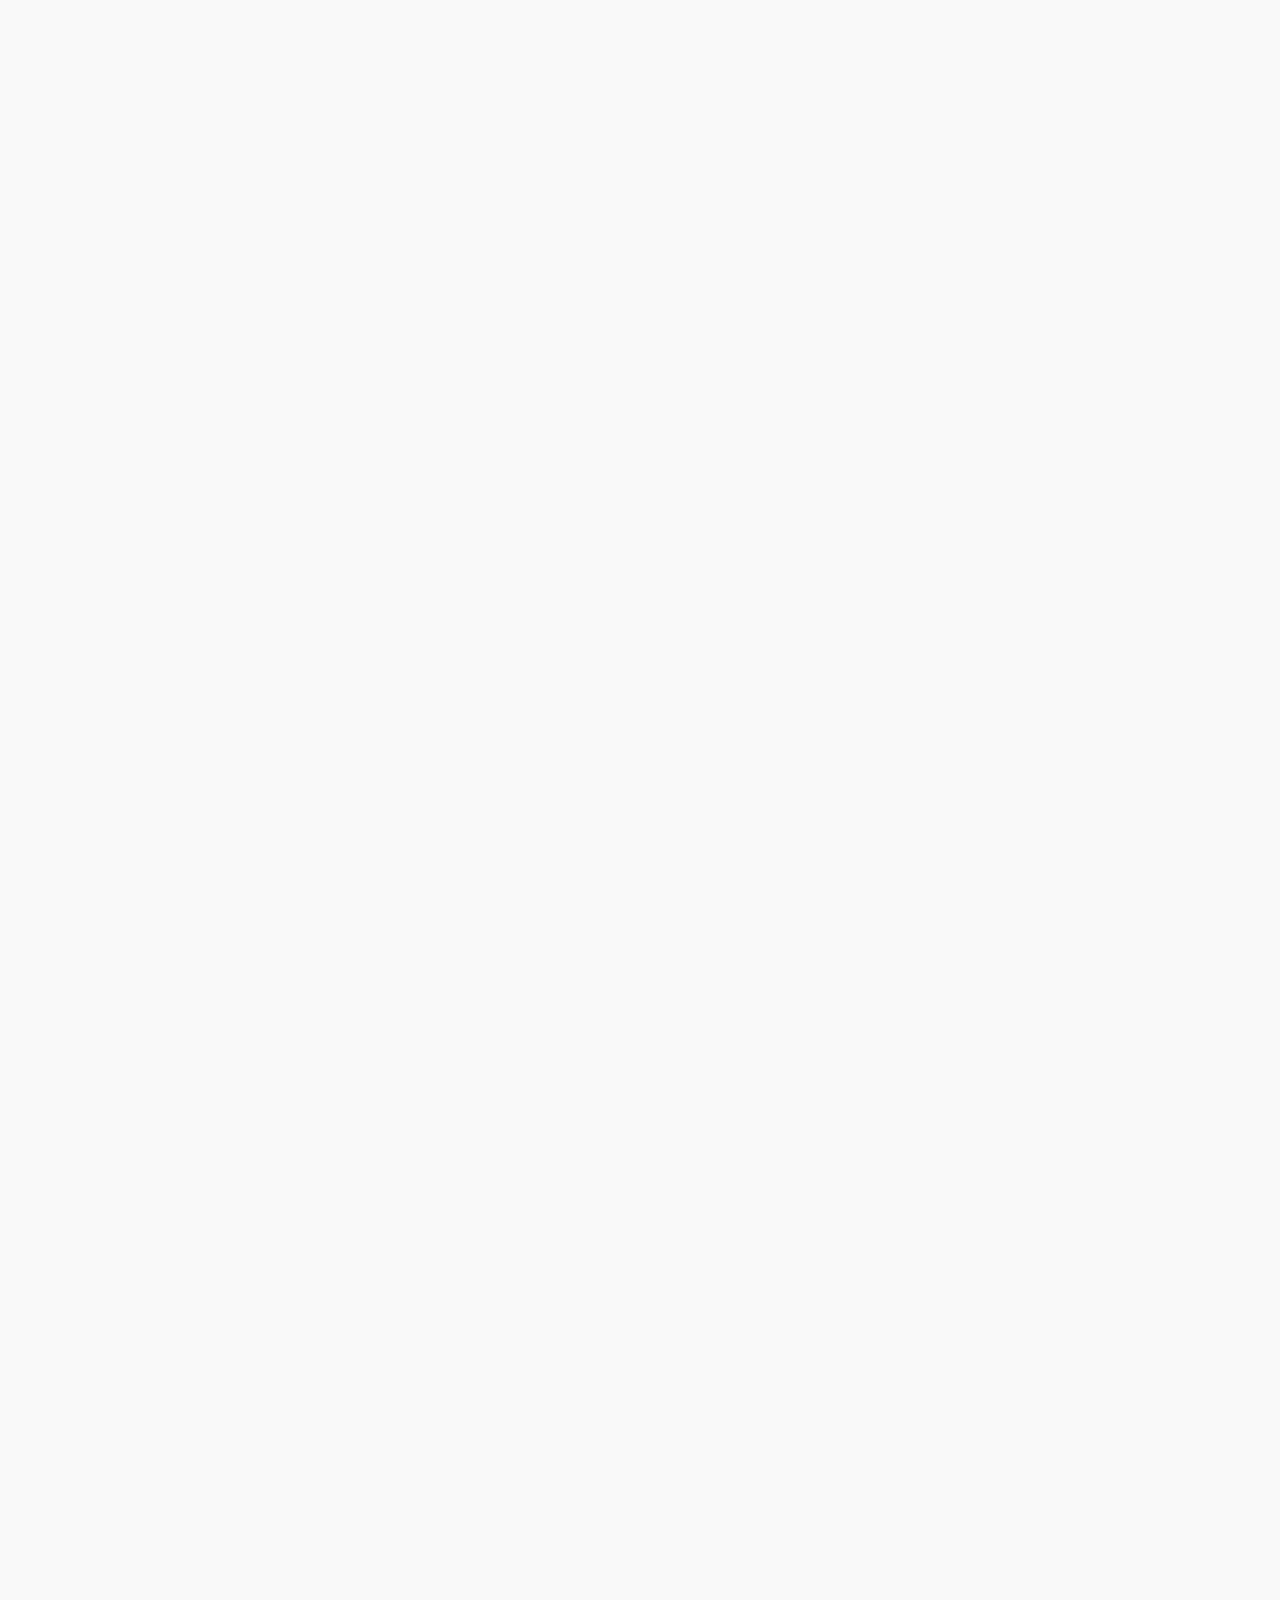
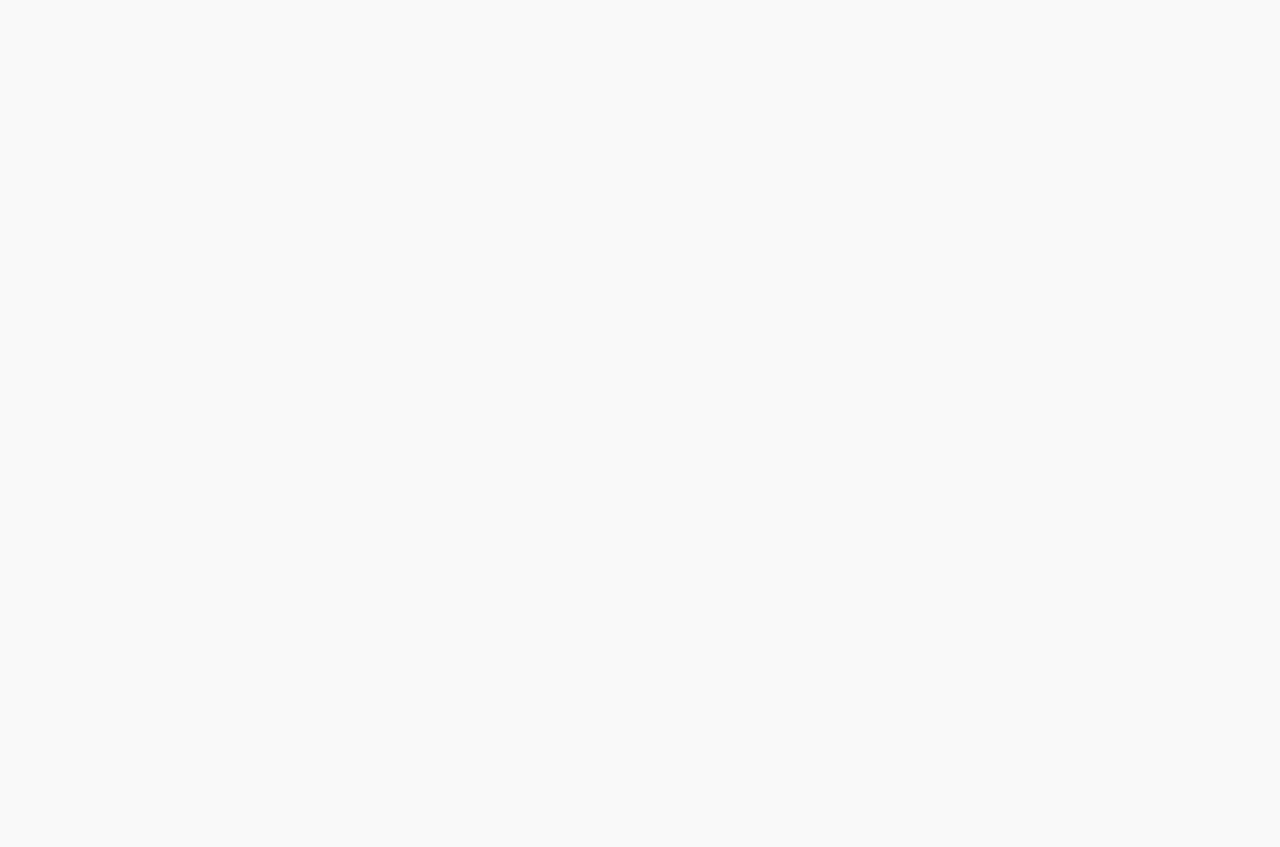
==== commit 47ee6d5b: "feat: add description" ====
--- a/index.html
+++ b/index.html
@@ -3,6 +3,7 @@
 <head>
     <meta charset="UTF-8">
     <meta name="viewport" content="width=device-width, initial-scale=1.0">
+    <meta name="description" content="Discover a safe, inclusive platform for LGBT growth. Gain self-acceptance, legal knowledge, and personal skills. Join us today and transform your life!">
     <title>Identity Space</title>
 
     <link rel="preconnect" href="https://fonts.googleapis.com">
@@ -44,7 +45,7 @@
                     <li><a href="#lessons">Lessons</a></li>
                     <li><a href="#price">Price</a></li>
                     <li><a href="#faq">FAQ</a></li>
-                    <li><a href="#">Contacts</a></li>
+                    <li><a href="#contacts">Contacts</a></li>
                     <li><a href="https://nataliia-s-school16.teachable.com/purchase?product_id=5956541" class="action-button">Join the Course</a></li>
                 </ul>
 
@@ -59,7 +60,7 @@
                         <div class="rectangle"></div>
                         <li><a href="#faq">FAQ</a></li>
                         <div class="rectangle"></div>
-                        <li><a href="#">Contacts</a></li>
+                        <li><a href="#contacts">Contacts</a></li>
                     </ul>
                 </div>
                     
@@ -844,9 +845,9 @@
     </main>
 
     <footer>
+      <a name="contacts"></a>
       <div class="footer">
         <div class="footer-container">
-
           <div class="footer-first-block">
             <ul class="footer-first-ul">
               <li><a href="#about">About the course</a></li>
@@ -857,7 +858,7 @@
 
             <ul>
               <li>
-                <a href="#" class="follow-us">
+                <a href="https://www.instagram.com/lgbtq_growth_space/?igsh=Z3Nkc3M1OW1jczVy" class="follow-us">
                   <p>Follow us</p>
                   <svg xmlns="http://www.w3.org/2000/svg" width="24" height="24" viewBox="0 0 24 24" fill="none">
                     <g clip-path="url(#clip0_2015_297)">
@@ -883,7 +884,7 @@
             </ul>
           </div>
           <div class="footer-logo">
-            <a class="logo" href="#">
+            <a class="logo logo-footer" href="#">
               <svg width="44" height="44" viewBox="0 0 44 44" fill="none" xmlns="http://www.w3.org/2000/svg"><mask id="a" style="mask-type:alpha" maskUnits="userSpaceOnUse" x="0" y="0" width="44" height="44"><circle cx="22" cy="22" r="22" fill="#fff"/></mask><g mask="url(#a)"><g filter="url(#b)"><ellipse cx="34.495" cy="7.957" rx="18.941" ry="19.373" transform="rotate(19.107 34.495 7.957)" fill="#FFC75F"/></g><g filter="url(#c)"><ellipse cx="12.692" cy="20.308" rx="17.769" ry="15.231" fill="#FF9671"/></g><g filter="url(#d)"><circle cx="39.769" cy="29.616" fill="#AEDE4B" r="17.769"/></g><g filter="url(#e)"><ellipse cx="24.175" cy="35.558" rx="14.363" ry="16.564" transform="rotate(65.345 24.175 35.558)" fill="#63B4F4"/></g><g filter="url(#f)"><ellipse cx="7.565" cy="38.619" rx="13.921" ry="11.148" transform="rotate(-15.26 7.565 38.62)" fill="#FF6F61"/></g><g filter="url(#g)"><ellipse cx="16.923" cy="5.077" rx="8.462" ry="13.539" fill="#9562F4"/></g></g><defs><filter id="b" x="1.558" y="-25.321" width="65.876" height="66.555" filterUnits="userSpaceOnUse" color-interpolation-filters="sRGB"><feFlood flood-opacity="0" result="BackgroundImageFix"/><feBlend in="SourceGraphic" in2="BackgroundImageFix" result="shape"/><feGaussianBlur stdDeviation="6.973" result="effect1_foregroundBlur_533_1861"/></filter><filter id="c" x="-19.022" y="-8.868" width="63.429" height="58.352" filterUnits="userSpaceOnUse" color-interpolation-filters="sRGB"><feFlood flood-opacity="0" result="BackgroundImageFix"/><feBlend in="SourceGraphic" in2="BackgroundImageFix" result="shape"/><feGaussianBlur stdDeviation="6.973" result="effect1_foregroundBlur_533_1861"/></filter><filter id="d" x="8.055" y="-2.099" width="63.429" height="63.429" filterUnits="userSpaceOnUse" color-interpolation-filters="sRGB"><feFlood flood-opacity="0" result="BackgroundImageFix"/><feBlend in="SourceGraphic" in2="BackgroundImageFix" result="shape"/><feGaussianBlur stdDeviation="6.973" result="effect1_foregroundBlur_533_1861"/></filter><filter id="e" x="-5.977" y="6.84" width="60.304" height="57.435" filterUnits="userSpaceOnUse" color-interpolation-filters="sRGB"><feFlood flood-opacity="0" result="BackgroundImageFix"/><feBlend in="SourceGraphic" in2="BackgroundImageFix" result="shape"/><feGaussianBlur stdDeviation="6.973" result="effect1_foregroundBlur_533_1861"/></filter><filter id="f" x="-20.13" y="13.309" width="55.391" height="50.62" filterUnits="userSpaceOnUse" color-interpolation-filters="sRGB"><feFlood flood-opacity="0" result="BackgroundImageFix"/><feBlend in="SourceGraphic" in2="BackgroundImageFix" result="shape"/><feGaussianBlur stdDeviation="6.973" result="effect1_foregroundBlur_533_1861"/></filter><filter id="g" x="-5.484" y="-22.407" width="44.813" height="54.967" filterUnits="userSpaceOnUse" color-interpolation-filters="sRGB"><feFlood flood-opacity="0" result="BackgroundImageFix"/><feBlend in="SourceGraphic" in2="BackgroundImageFix" result="shape"/><feGaussianBlur stdDeviation="6.973" result="effect1_foregroundBlur_533_1861"/></filter></defs></svg>
 
               <div class="logo-text">
--- a/styles/style.css
+++ b/styles/style.css
@@ -816,10 +816,7 @@
   opacity: 0.8; /* Прозрачность тени */
   z-index: -2;
 }
-.price{
-  z-index: -1;
-  position: relative;
-}
+
 .price-first-block-heading {
   text-align: center;
   font-family: "Bebas Neue";
@@ -956,7 +953,6 @@
   justify-content: center;
   padding: unset;
   height: 100px;
-  margin-top: 15px;
 }
 .accordion-faq{
   height: auto;
@@ -1014,14 +1010,14 @@
 .accordion::before{
   content: "";
   position: absolute;
-  top: 0.5px;
-  left: 0.5px;
-  right: 0.5px;
-  bottom: 0.5px;
+  top: 1px;
+  left: 1px;
+  right: 1px;
+  bottom: 1px;
   background: linear-gradient( to right, rgba(255, 111, 97, 0.8), rgba(255, 150, 113, 0.8), rgba(255, 199, 95, 0.8), rgba(174, 222, 75, 0.8), rgba(99, 180, 244, 0.8), rgba(149, 98, 244, 0.8) );
   border-radius: 24px;
-  filter: blur(1.5px);
-  opacity: 0.7;
+  filter: blur(7.5px);
+  opacity: 0.4;
   z-index: -10;
 }
 .icon{
@@ -1137,6 +1133,9 @@
 text-transform: uppercase;
 height: 150px;
 }
+.logo-footer{
+  z-index: -2;
+}
 @media (max-width: 1200px) {
   .container{
     padding-left: 0px;
@@ -1244,9 +1243,14 @@
 .accordion-main-container{
   flex-direction: column;
   align-items: center;
+  gap: 32px;
 }
 .accordion{
-  width: 600px;
+  position: unset;
+  box-shadow: 0px 7px 29px 0px rgba(100, 100, 111, 0.10);
+}
+.accordion::before{
+  display: none;
 }
 .lessons-heading{
   margin-bottom: 24px;
@@ -1379,6 +1383,7 @@
   width: 320px;
   height: 86px;
   line-height: 86px;
+  margin-left: 12px;
 }
 .herosection-second-img{
   width: 320px;
@@ -1525,9 +1530,6 @@
     width: 320px;
     margin-bottom: 24px;
   }
-  .accordion-container-first, .accordion-container-second, .accordion-main-container {
-    gap: 16px;
-  }
   .lessons {
     margin-bottom: 32px;
   }
@@ -1629,7 +1631,7 @@
     width: 320px;
   }
   .herosection-second-block{
-    gap: 16px;
+    gap: 12px;
 }
 .benefits-container-block{
   gap: 0px;
@@ -1651,6 +1653,9 @@
 .remember{
   gap: 12px;
 }
-}
-
-
+.herosection-action-button-container{
+  gap: 16px;
+}
+}
+
+
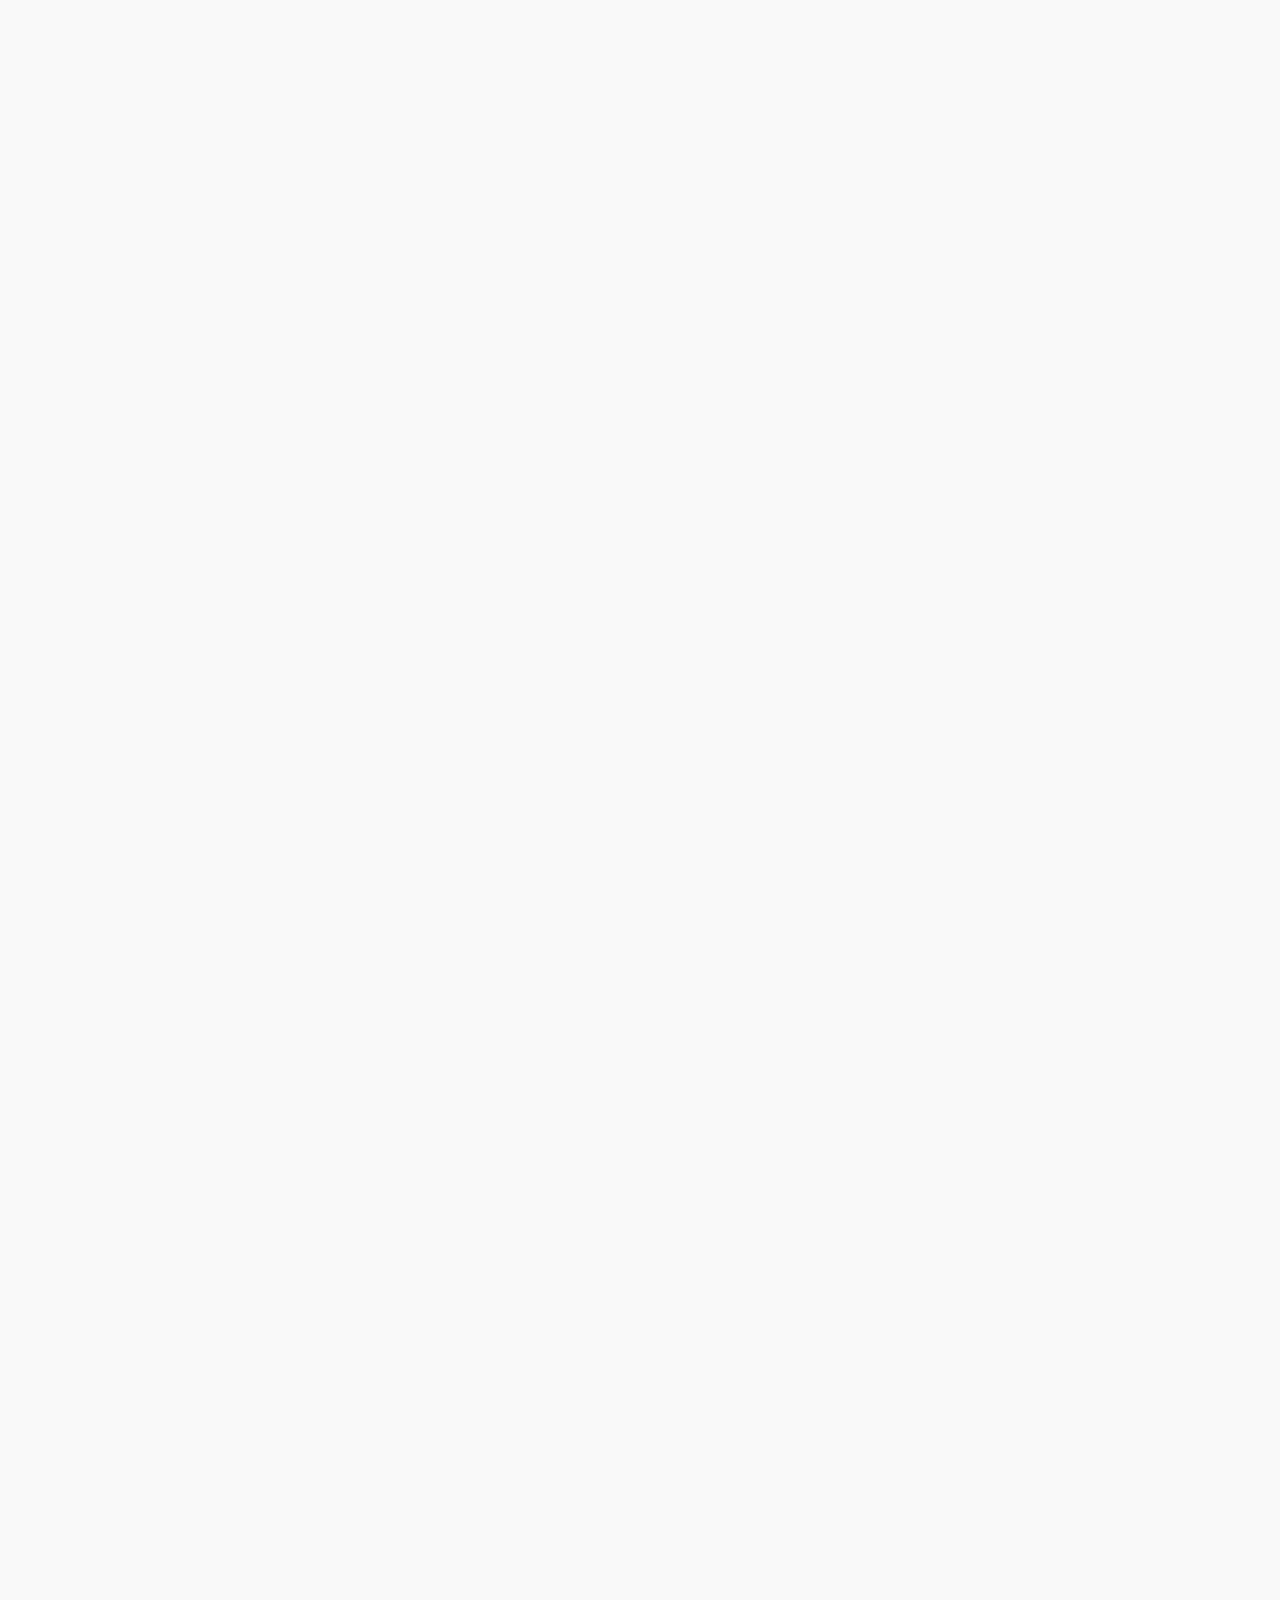
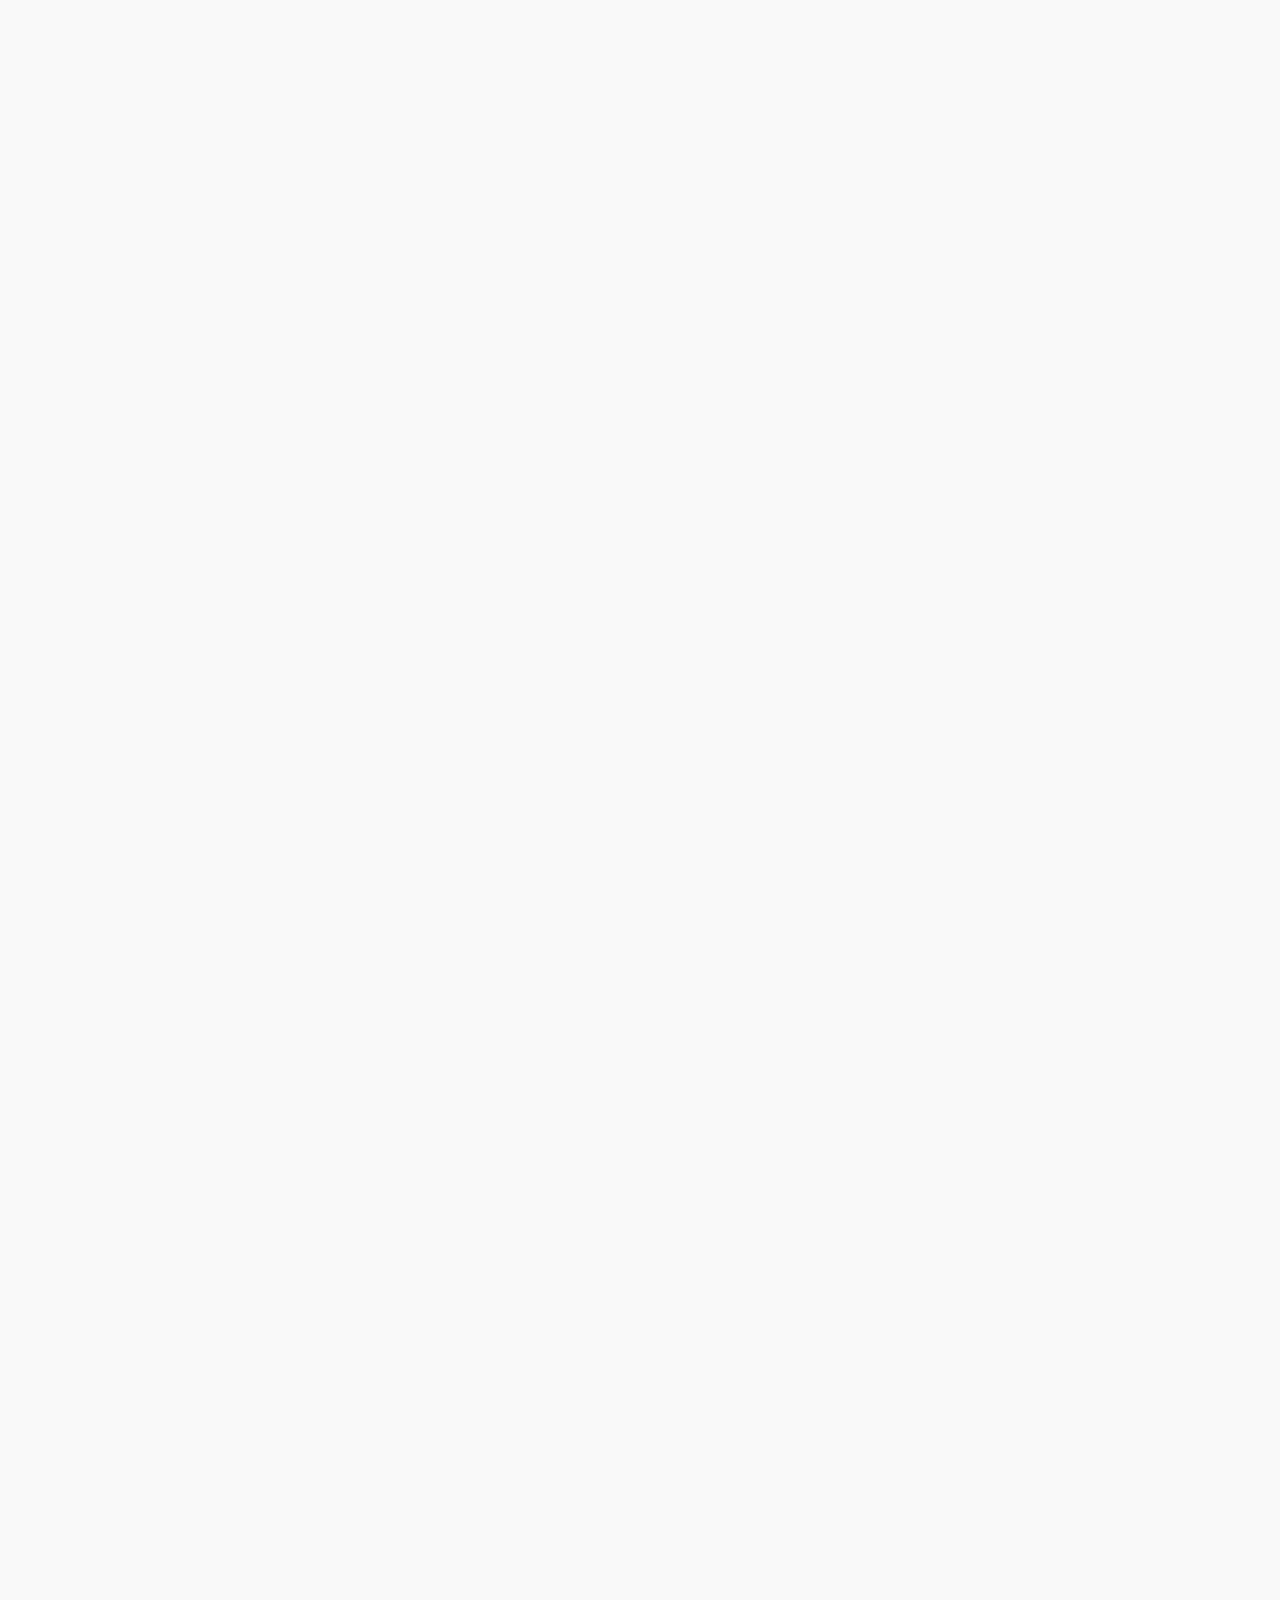
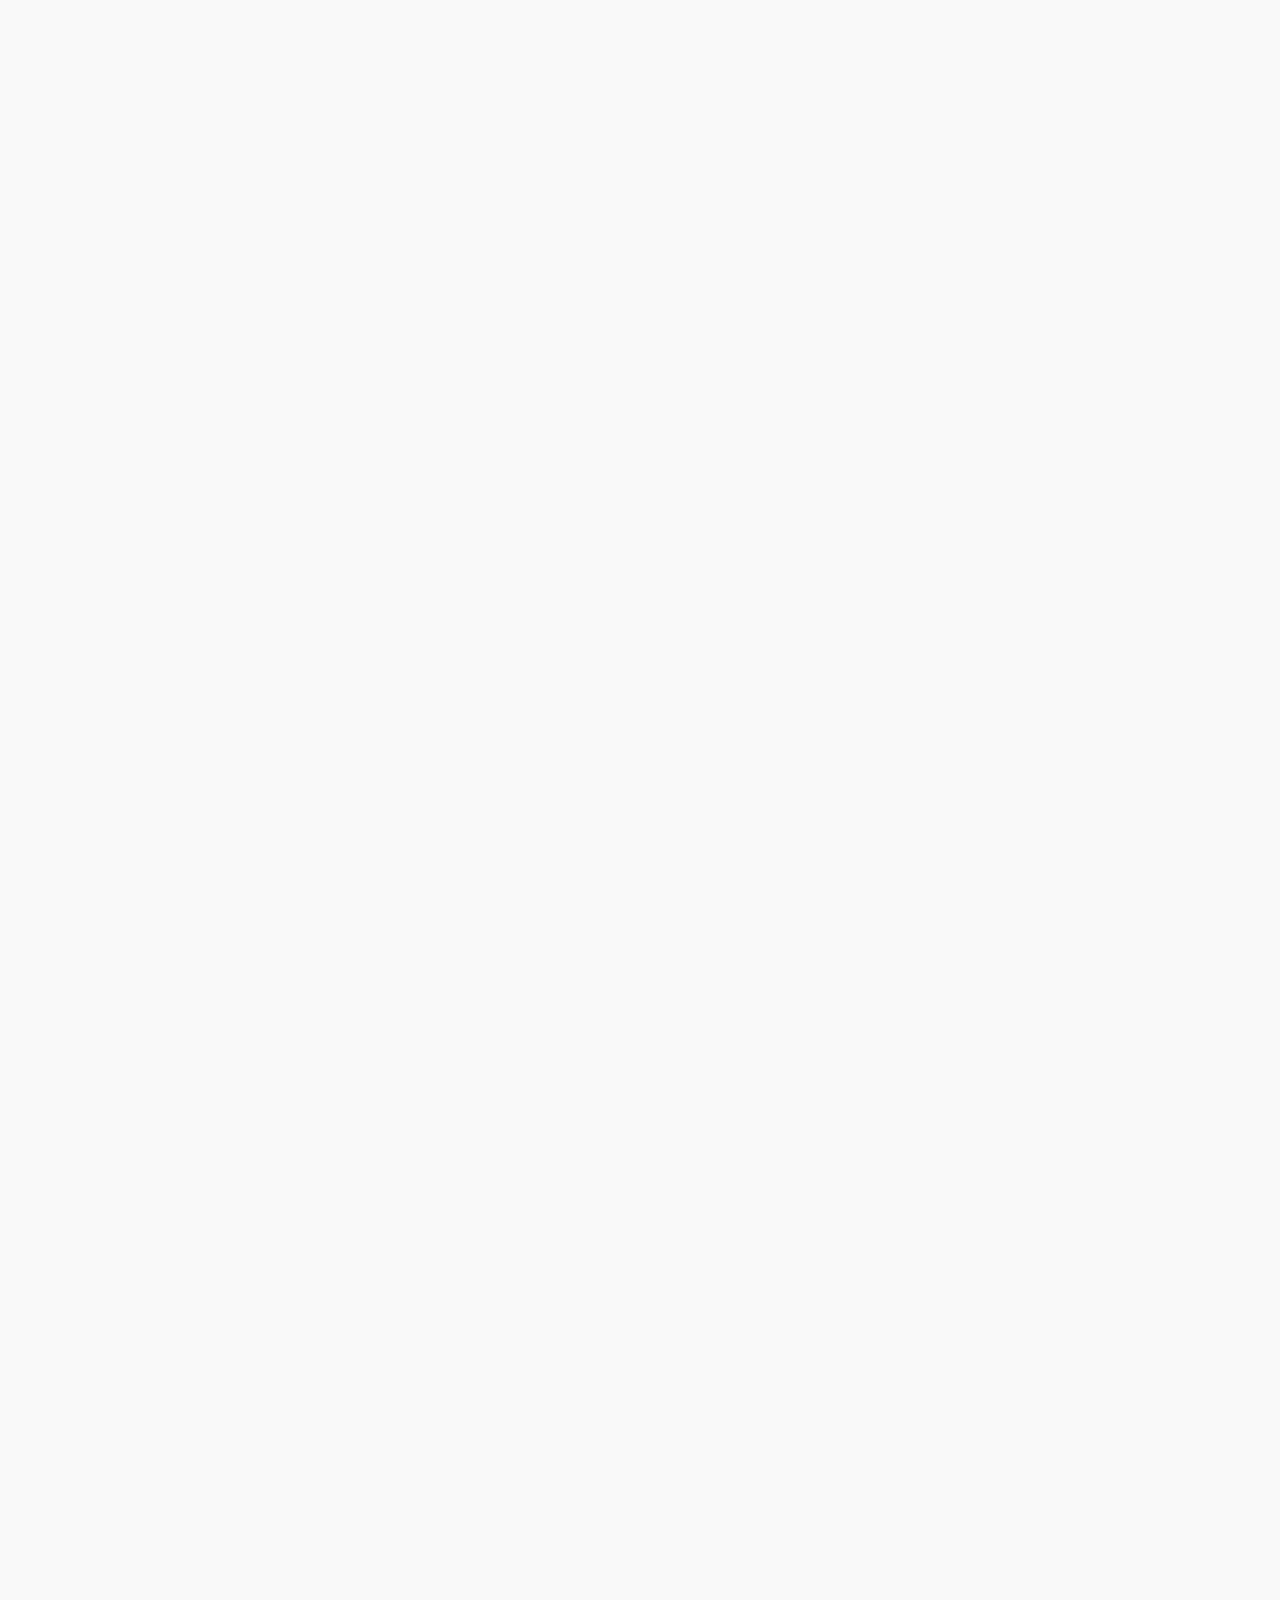
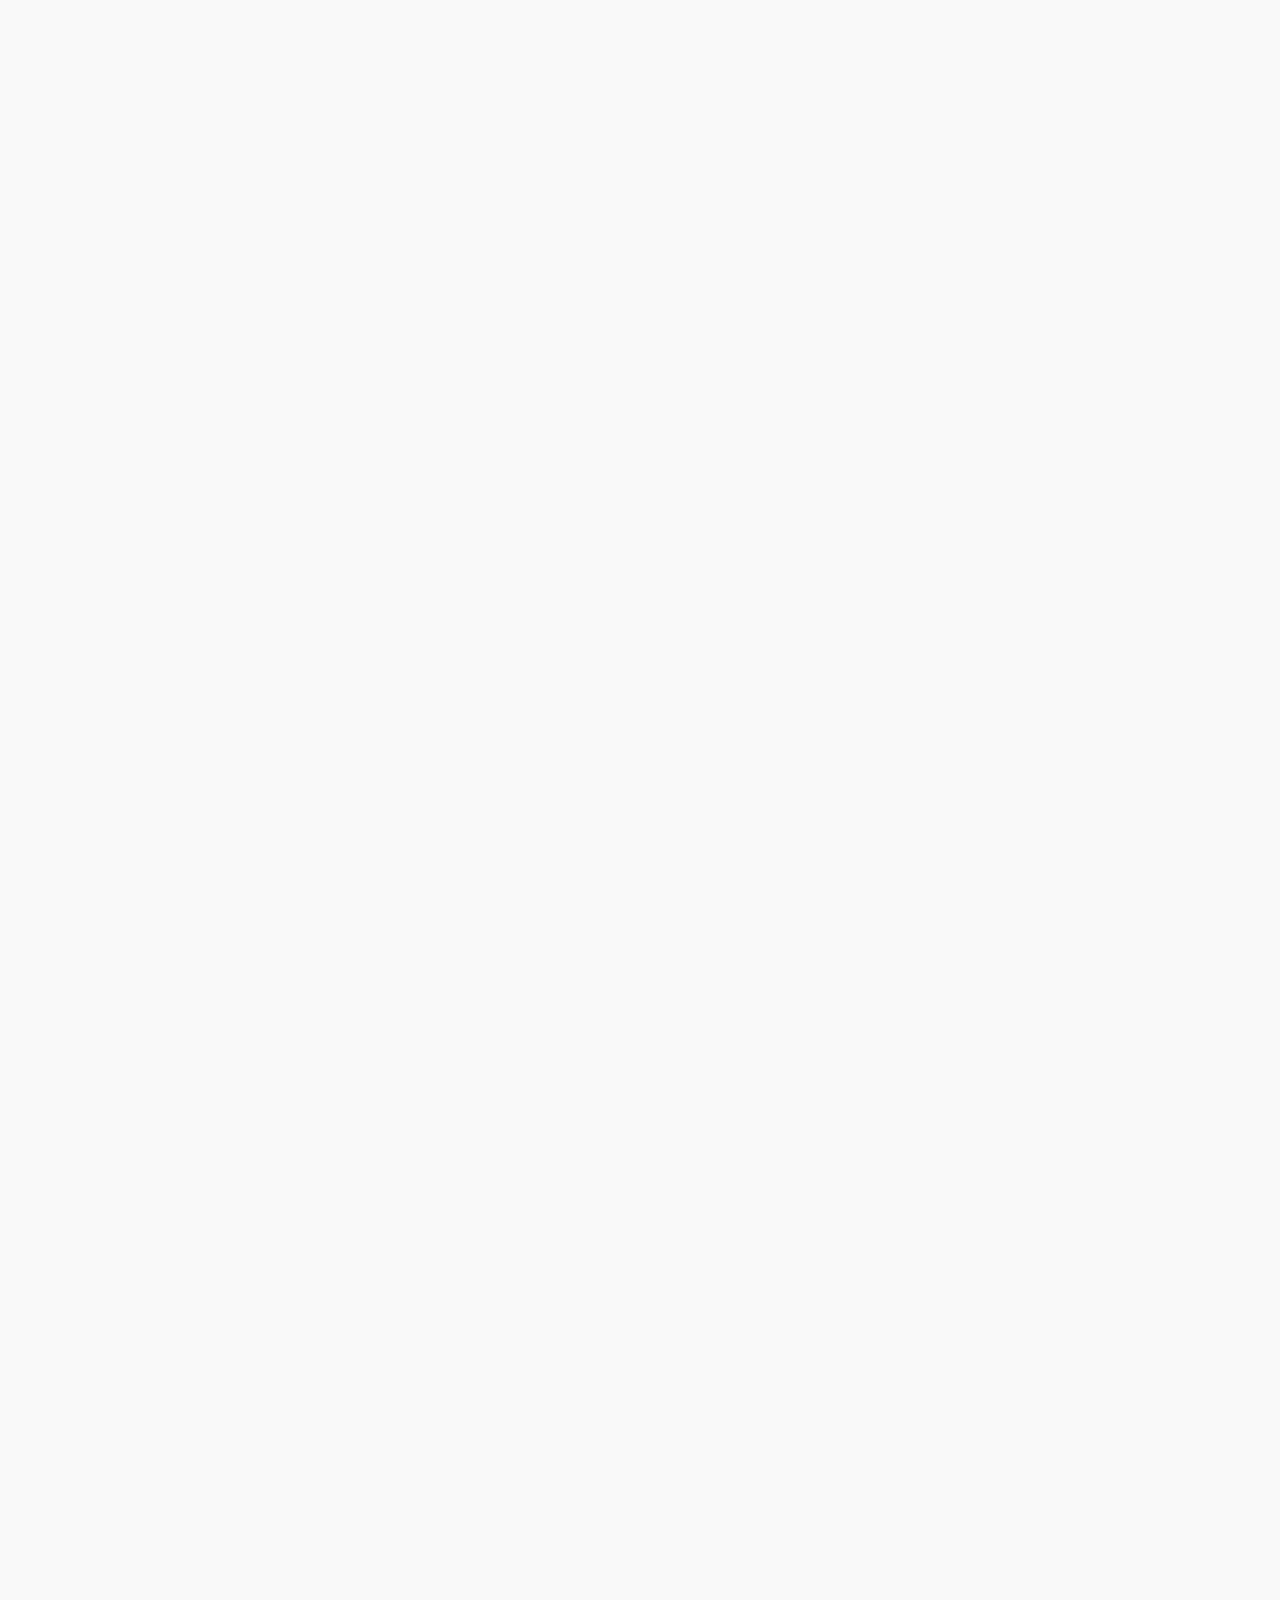
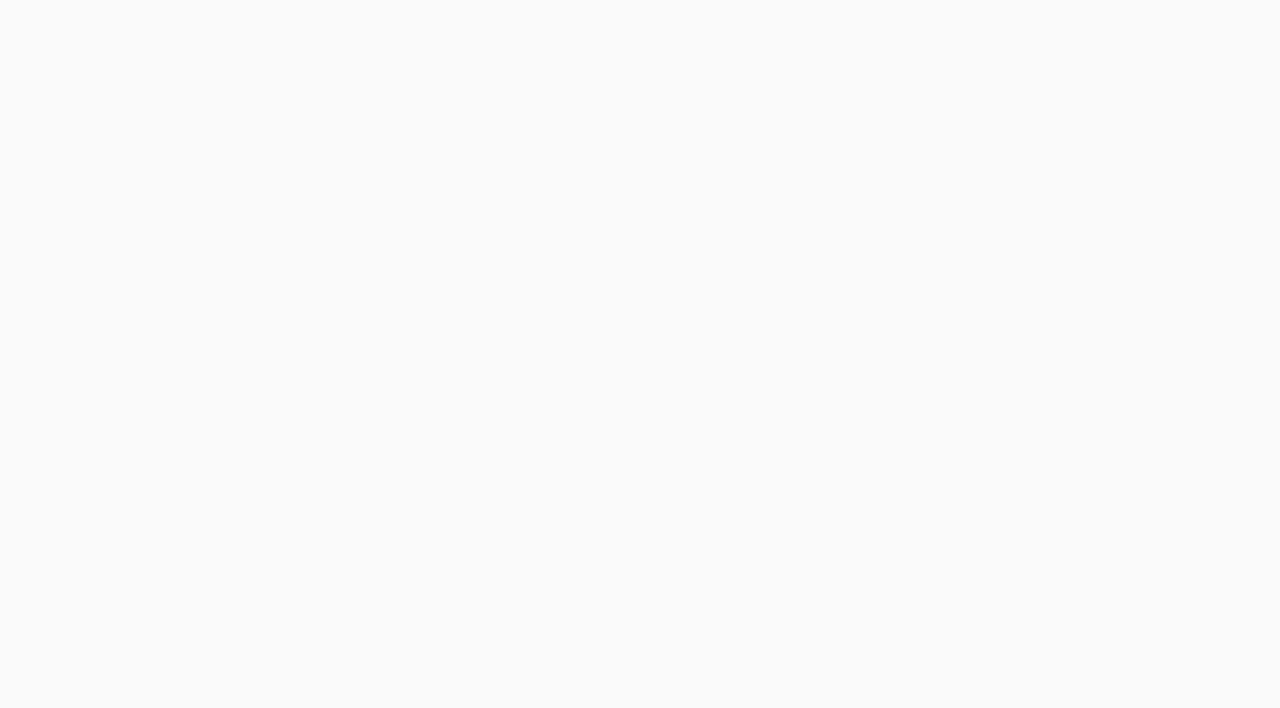
==== commit a6f4d627: "feat: add minified files" ====
--- a/index.html
+++ b/index.html
@@ -1,912 +1 @@
-<!DOCTYPE html>
-<html lang="en">
-<head>
-    <meta charset="UTF-8">
-    <meta name="viewport" content="width=device-width, initial-scale=1.0">
-    <meta name="description" content="Discover a safe, inclusive platform for LGBT growth. Gain self-acceptance, legal knowledge, and personal skills. Join us today and transform your life!">
-    <title>Identity Space</title>
-
-    <link rel="preconnect" href="https://fonts.googleapis.com">
-    <link rel="preconnect" href="https://fonts.gstatic.com" crossorigin>
-    <link href="https://fonts.googleapis.com/css2?family=Bebas+Neue&family=Inter:ital,opsz,wght@0,14..32,100..900;1,14..32,100..900&family=Manrope:wght@200..800&display=swap" rel="stylesheet">
-
-    <link rel="preconnect" href="https://fonts.googleapis.com">
-    <link rel="preconnect" href="https://fonts.gstatic.com" crossorigin>
-    <link href="https://fonts.googleapis.com/css2?family=Bebas+Neue&family=Comfortaa:wght@300..700&family=Inter:ital,opsz,wght@0,14..32,100..900;1,14..32,100..900&family=Manrope:wght@200..800&display=swap" rel="stylesheet">
-
-    <link rel="icon" href="./assets/favicon/favicon.svg" type="image/svg+xml">
-    <link rel="apple-touch-icon" href="./assets/favicon/favicon.svg">
-    <link rel="manifest" href="./assets/favicon/site.webmanifest">
-
-    <link rel="stylesheet" href="./styles/style.css">
-</head>
-<body>
-
-<div class="preloader">
-    <div class="preloader-text first-preloader-text"><span class="first-preloader-fadein">Be</span>lieve in</div>
-    <div class="preloader-text second-preloader-text"><span>Yourself</span></div>
-</div>
-
-
-<div class="container">
-    <header>
-        <nav>
-            <a class="logo" href="#">
-                <svg width="44" height="44" viewBox="0 0 44 44" fill="none" xmlns="http://www.w3.org/2000/svg"><mask id="a" style="mask-type:alpha" maskUnits="userSpaceOnUse" x="0" y="0" width="44" height="44"><circle cx="22" cy="22" r="22" fill="#fff"/></mask><g mask="url(#a)"><g filter="url(#b)"><ellipse cx="34.495" cy="7.957" rx="18.941" ry="19.373" transform="rotate(19.107 34.495 7.957)" fill="#FFC75F"/></g><g filter="url(#c)"><ellipse cx="12.692" cy="20.308" rx="17.769" ry="15.231" fill="#FF9671"/></g><g filter="url(#d)"><circle cx="39.769" cy="29.616" fill="#AEDE4B" r="17.769"/></g><g filter="url(#e)"><ellipse cx="24.175" cy="35.558" rx="14.363" ry="16.564" transform="rotate(65.345 24.175 35.558)" fill="#63B4F4"/></g><g filter="url(#f)"><ellipse cx="7.565" cy="38.619" rx="13.921" ry="11.148" transform="rotate(-15.26 7.565 38.62)" fill="#FF6F61"/></g><g filter="url(#g)"><ellipse cx="16.923" cy="5.077" rx="8.462" ry="13.539" fill="#9562F4"/></g></g><defs><filter id="b" x="1.558" y="-25.321" width="65.876" height="66.555" filterUnits="userSpaceOnUse" color-interpolation-filters="sRGB"><feFlood flood-opacity="0" result="BackgroundImageFix"/><feBlend in="SourceGraphic" in2="BackgroundImageFix" result="shape"/><feGaussianBlur stdDeviation="6.973" result="effect1_foregroundBlur_533_1861"/></filter><filter id="c" x="-19.022" y="-8.868" width="63.429" height="58.352" filterUnits="userSpaceOnUse" color-interpolation-filters="sRGB"><feFlood flood-opacity="0" result="BackgroundImageFix"/><feBlend in="SourceGraphic" in2="BackgroundImageFix" result="shape"/><feGaussianBlur stdDeviation="6.973" result="effect1_foregroundBlur_533_1861"/></filter><filter id="d" x="8.055" y="-2.099" width="63.429" height="63.429" filterUnits="userSpaceOnUse" color-interpolation-filters="sRGB"><feFlood flood-opacity="0" result="BackgroundImageFix"/><feBlend in="SourceGraphic" in2="BackgroundImageFix" result="shape"/><feGaussianBlur stdDeviation="6.973" result="effect1_foregroundBlur_533_1861"/></filter><filter id="e" x="-5.977" y="6.84" width="60.304" height="57.435" filterUnits="userSpaceOnUse" color-interpolation-filters="sRGB"><feFlood flood-opacity="0" result="BackgroundImageFix"/><feBlend in="SourceGraphic" in2="BackgroundImageFix" result="shape"/><feGaussianBlur stdDeviation="6.973" result="effect1_foregroundBlur_533_1861"/></filter><filter id="f" x="-20.13" y="13.309" width="55.391" height="50.62" filterUnits="userSpaceOnUse" color-interpolation-filters="sRGB"><feFlood flood-opacity="0" result="BackgroundImageFix"/><feBlend in="SourceGraphic" in2="BackgroundImageFix" result="shape"/><feGaussianBlur stdDeviation="6.973" result="effect1_foregroundBlur_533_1861"/></filter><filter id="g" x="-5.484" y="-22.407" width="44.813" height="54.967" filterUnits="userSpaceOnUse" color-interpolation-filters="sRGB"><feFlood flood-opacity="0" result="BackgroundImageFix"/><feBlend in="SourceGraphic" in2="BackgroundImageFix" result="shape"/><feGaussianBlur stdDeviation="6.973" result="effect1_foregroundBlur_533_1861"/></filter></defs></svg>
-
-                <div class="logo-text">
-                    <p>identity</p>
-                    <p>space</p>
-                </div>
-            </a>
-
-                <ul class="navbar-links">
-                    <li><a href="#about">About</a></li>
-                    <li><a href="#lessons">Lessons</a></li>
-                    <li><a href="#price">Price</a></li>
-                    <li><a href="#faq">FAQ</a></li>
-                    <li><a href="#contacts">Contacts</a></li>
-                    <li><a href="https://nataliia-s-school16.teachable.com/purchase?product_id=5956541" class="action-button">Join the Course</a></li>
-                </ul>
-
-                <div class="burger-menu" id="burger-menu">
-
-                    <ul>
-                        <li class="margin-class"><a href="#about">About</a></li>
-                        <div class="rectangle"></div>
-                        <li><a href="#lessons">Lessons</a></li>
-                        <div class="rectangle"></div>
-                        <li><a href="#price">Price</a></li>
-                        <div class="rectangle"></div>
-                        <li><a href="#faq">FAQ</a></li>
-                        <div class="rectangle"></div>
-                        <li><a href="#contacts">Contacts</a></li>
-                    </ul>
-                </div>
-                    
-                <div class="burger-icon" id="burger-icon">
-
-                    
-                    <div class="burger-stick"></div>
-                    <div class="burger-stick"></div>
-                </div>
-        </nav>
-    </header>
-
-    <main>
-        <section class="herosection">
-            <div class="herosection-container">
-                <img src="./assets/images/herosection-first-img.webp" alt="herosection-first-img" class="herosection-first-img">
-
-                <div class="herosection-second-block">
-                    <p class="herosection-first-p">The power to be</p>
-                    <p class="herosection-second-p">Yourself</p>
-                    <img src="./assets/images/herosection-second-img.webp" alt="herosection-second-img" class="herosection-second-img">
-                    
-                    <div class="herosection-action-button-container">
-                        <p>Support and Development for LGBT People</p>
-                        <a href="https://nataliia-s-school16.teachable.com/purchase?product_id=5956541" class="herosection-action-button">Join the Course</a>
-                    </div>
-                </div>
-        </section>
-
-        <section class="about-the-course">
-            <div class="about-the-course-container">
-              <a name="about"></a>
-                <p class="about-the-course-heading">About the course</p>
-                <p class="about-the-course-motto">
-                    It’s a comprehensive course designed to help LGBT individuals embrace their identities, overcome challenges, and unlock their full potential
-                </p>
-
-                <div class="about-the-course-text-block">
-                    <div class="about-first-text-block">
-                        <div>
-                            <p class="text-block-heading">About</p>
-                            <p class="text-block-paragraph">Through guided lessons, expert insights, and supportive community engagement, participants will gain tools to build <span class="bold">confidence, develop resilience, and foster personal growth in a safe environment</span></p>
-                        </div>
-
-                        <img src="./assets/images/about-the-course-first-img.webp" alt="about-the-course-first-img" class="about-the-course-first-img">
-                    </div>
-
-                    <div class="about-second-text-block">
-                        <img src="./assets/images/about-the-course-second-img.webp" alt="about-the-course-second-img" class="about-the-course-second-img">
-
-                        <div>
-                            <p class="text-block-heading">About</p>
-                            <p class="text-block-paragraph">Whether you're exploring your identity or seeking strategies for self-empowerment, <span class="bold">this course offers the knowledge and support to help you thrive</span></p>
-                        </div>
-                    </div>
-                </div>
-            </div>
-        </section>
-
-        <section class="benefits">
-            <div class="benefits-container">
-                <div class="benefits-container-block">
-                    <div class="benefits-blok-heading">
-                        <p class="benefits-text">Creating a community</p>
-
-                        <svg xmlns="http://www.w3.org/2000/svg" width="48" height="28" viewBox="0 0 48 28" fill="none">
-                            <path d="M14 26V24C14 21.3478 15.0536 18.8043 16.9289 16.9289C18.8043 15.0536 21.3478 14 24 14M24 14C26.6522 14 29.1957 15.0536 31.0711 16.9289C32.9464 18.8043 34 21.3478 34 24V26M24 14C25.5913 14 27.1174 13.3679 28.2426 12.2426C29.3679 11.1174 30 9.5913 30 8C30 6.4087 29.3679 4.88258 28.2426 3.75736C27.1174 2.63214 25.5913 2 24 2C22.4087 2 20.8826 2.63214 19.7574 3.75736C18.6321 4.88258 18 6.4087 18 8C18 9.5913 18.6321 11.1174 19.7574 12.2426C20.8826 13.3679 22.4087 14 24 14ZM2 26V24C2 22.4087 2.63214 20.8826 3.75736 19.7574C4.88258 18.6321 6.4087 18 8 18M8 18C9.06087 18 10.0783 17.5786 10.8284 16.8284C11.5786 16.0783 12 15.0609 12 14C12 12.9391 11.5786 11.9217 10.8284 11.1716C10.0783 10.4214 9.06087 10 8 10C6.93913 10 5.92172 10.4214 5.17157 11.1716C4.42143 11.9217 4 12.9391 4 14C4 15.0609 4.42143 16.0783 5.17157 16.8284C5.92172 17.5786 6.93913 18 8 18ZM46 26V24C46 22.4087 45.3679 20.8826 44.2426 19.7574C43.1174 18.6321 41.5913 18 40 18M40 18C41.0609 18 42.0783 17.5786 42.8284 16.8284C43.5786 16.0783 44 15.0609 44 14C44 12.9391 43.5786 11.9217 42.8284 11.1716C42.0783 10.4214 41.0609 10 40 10C38.9391 10 37.9217 10.4214 37.1716 11.1716C36.4214 11.9217 36 12.9391 36 14C36 15.0609 36.4214 16.0783 37.1716 16.8284C37.9217 17.5786 38.9391 18 40 18Z" stroke="url(#paint0_linear_254_2021)" stroke-width="3" stroke-linecap="round" stroke-linejoin="round"/>
-                            <defs>
-                              <linearGradient id="paint0_linear_254_2021" x1="2" y1="2" x2="48.9858" y2="15.9264" gradientUnits="userSpaceOnUse">
-                                <stop stop-color="#FF6F61"/>
-                                <stop offset="0.18" stop-color="#FF9671"/>
-                                <stop offset="0.395" stop-color="#FFC75F"/>
-                                <stop offset="0.605" stop-color="#AEDE4B"/>
-                                <stop offset="0.81" stop-color="#63B4F4"/>
-                                <stop offset="1" stop-color="#9562F4"/>
-                              </linearGradient>
-                            </defs>
-                          </svg>
-                    </div>
-                    <div class="benefits-devider"></div>
-
-                    <ul class="benefits-ul">
-                        <li class="benefits-li">WhatsApp chat for course participants to actively interact and support</li>
-                        <li>Holding regular meetings or webinars to discuss course topics</li>
-                        <li>Chatbot to answer frequently asked questions</li>
-                    </ul>
-
-                </div>
-                
-                <div class="benefits-container-block">
-                    <div class="benefits-blok-heading">
-                        <p class="benefits-text">Exclusive offers</p>
-
-                        <svg xmlns="http://www.w3.org/2000/svg" width="42" height="40" viewBox="0 0 42 40" fill="none">
-                            <path d="M20.5561 4.11685C20.7426 3.75691 21.2574 3.75691 21.4439 4.11685L25.3637 11.6809C25.8864 12.6896 26.8661 13.3818 27.9914 13.5376L36.5897 14.7275C37.0074 14.7853 37.1704 15.3023 36.8614 15.5892L30.767 21.2469C29.893 22.0582 29.4923 23.2586 29.7037 24.4323L31.1593 32.515C31.2323 32.9203 30.8115 33.2351 30.4433 33.0507L22.567 29.1071C21.5807 28.6132 20.4193 28.6132 19.433 29.1071L11.5567 33.0507C11.1885 33.2351 10.7677 32.9203 10.8407 32.515L12.2963 24.4323C12.5077 23.2586 12.107 22.0582 11.233 21.2469L10.2125 22.3462L11.233 21.2469L5.13864 15.5892C4.82963 15.3023 4.99261 14.7853 5.41028 14.7275L14.0086 13.5376C15.1339 13.3818 16.1136 12.6896 16.6363 11.6809L20.5561 4.11685Z" stroke="url(#paint0_linear_254_2041)" stroke-width="3"/>
-                            <defs>
-                              <linearGradient id="paint0_linear_254_2041" x1="0" y1="0" x2="47.4236" y2="8.05037" gradientUnits="userSpaceOnUse">
-                                <stop stop-color="#FF6F61"/>
-                                <stop offset="0.18" stop-color="#FF9671"/>
-                                <stop offset="0.395" stop-color="#FFC75F"/>
-                                <stop offset="0.605" stop-color="#AEDE4B"/>
-                                <stop offset="0.81" stop-color="#63B4F4"/>
-                                <stop offset="1" stop-color="#9562F4"/>
-                              </linearGradient>
-                            </defs>
-                          </svg>
-                    </div>
-                    <div class="benefits-devider"></div>
-
-                    <ul class="benefits-ul">
-                        <li>Offer participants of the current course preliminary access to new programs or special discounts</li>
-                        <li>Regular updates and content related to new courses</li>
-                    </ul>
-
-                </div>
-
-                <div class="benefits-container-block">
-                    <div class="benefits-blok-heading">
-                        <p class="benefits-text">Development</p>
-
-                        <svg xmlns="http://www.w3.org/2000/svg" width="42" height="36" viewBox="0 0 42 36" fill="none">
-                            <path d="M36 13.5C37.5907 13.498 39.1157 12.8652 40.2404 11.7404C41.3652 10.6157 41.998 9.09069 42 7.5V3H37.5C35.9642 3.00242 34.4885 3.59659 33.3795 4.659C32.6029 3.24862 31.4622 2.07238 30.0763 1.25292C28.6904 0.433463 27.11 0.000785422 25.5 0H21V4.5C21.0028 6.8861 21.9519 9.17367 23.6391 10.8609C25.3263 12.5481 27.6139 13.4972 30 13.5H31.5V33H13.5V25.5H15C16.5907 25.498 18.1157 24.8652 19.2404 23.7404C20.3652 22.6157 20.998 21.0907 21 19.5V15H16.5C14.9642 15.0024 13.4885 15.5966 12.3795 16.659C11.6029 15.2486 10.4622 14.0724 9.07631 13.2529C7.6904 12.4335 6.11005 12.0008 4.5 12H0V16.5C0.00277892 18.8861 0.951883 21.1737 2.63911 22.8609C4.32633 24.5481 6.6139 25.4972 9 25.5H10.5V33H1.5C0.671573 33 0 33.6716 0 34.5C0 35.3284 0.671573 36 1.5 36H40.5C41.3284 36 42 35.3284 42 34.5C42 33.6716 41.3284 33 40.5 33H34.5V13.5H36ZM34.5 9C34.5 8.20435 34.8161 7.44129 35.3787 6.87868C35.9413 6.31607 36.7043 6 37.5 6H39V7.5C39 8.29565 38.6839 9.05871 38.1213 9.62132C37.5587 10.1839 36.7957 10.5 36 10.5H34.5V9ZM13.5 21C13.5 20.2043 13.8161 19.4413 14.3787 18.8787C14.9413 18.3161 15.7044 18 16.5 18H18V19.5C18 20.2957 17.6839 21.0587 17.1213 21.6213C16.5587 22.1839 15.7956 22.5 15 22.5H13.5V21ZM10.5 22.5H9C7.40931 22.498 5.88434 21.8652 4.75955 20.7404C3.63476 19.6157 3.00198 18.0907 3 16.5V15H4.5C6.09069 15.002 7.61566 15.6348 8.74045 16.7596C9.86524 17.8843 10.498 19.4093 10.5 21V22.5ZM31.5 10.5H30C28.4093 10.498 26.8843 9.86524 25.7596 8.74045C24.6348 7.61566 24.002 6.09069 24 4.5V3H25.5C27.0907 3.00198 28.6157 3.63476 29.7404 4.75955C30.8652 5.88434 31.498 7.40931 31.5 9V10.5Z" fill="url(#paint0_linear_254_2056)"/>
-                            <defs>
-                              <linearGradient id="paint0_linear_254_2056" x1="0" y1="0" x2="47.114" y2="8.88647" gradientUnits="userSpaceOnUse">
-                                <stop stop-color="#FF6F61"/>
-                                <stop offset="0.18" stop-color="#FF9671"/>
-                                <stop offset="0.395" stop-color="#FFC75F"/>
-                                <stop offset="0.605" stop-color="#AEDE4B"/>
-                                <stop offset="0.81" stop-color="#63B4F4"/>
-                                <stop offset="1" stop-color="#9562F4"/>
-                              </linearGradient>
-                            </defs>
-                          </svg>
-                    </div>
-                    <div class="benefits-devider"></div>
-
-                    <ul class="benefits-ul">
-                        <li>Personal growth and confidence building through the development of emotional and communication skills</li>
-                    </ul>
-
-                </div>
-            </div>
-            <img src="./assets/images/benefits-img.webp" alt="benefits-img" class="benefits-img">
-        </section>
-
-        <section class="lessons">
-            <div class="lessons-container">
-              <a name="lessons"></a>
-                <p class="lessons-heading">lessons</p>
-                <p class="lessons-motto">Every lesson in our program is designed to help you take control of your emotional well-being, stand up for yourself, and foster deeper, healthier relationships.</p>
-
-                <div class="accordion-main-container">
-                    <div class="accordion-container-first">
-                        <div class="accordion">
-                            <button class="accordion-header">
-                              <p class="accordion-heading">Lesson 1</p>
-                              <div>
-                                <div class="accordion-motto">
-                                    <p>Self-acceptance</p>
-                                    <svg class="accordion-icon" xmlns="http://www.w3.org/2000/svg" width="13" height="8" viewBox="0 0 13 8" fill="none">
-                                      <path fill-rule="evenodd" clip-rule="evenodd" d="M5.79301 7.06736L0.136013 1.41327L1.55001 -4.94551e-07L6.50001 4.94746L11.45 -6.18079e-08L12.864 1.41327L7.20701 7.06736C7.01949 7.25474 6.76518 7.36 6.50001 7.36C6.23485 7.36 5.98054 7.25474 5.79301 7.06736Z" fill="#292929"/>
-                                    </svg>
-                                  </div>
-                                  <div class="accordion-devider"></div>
-                              </div>
-                            </button>
-                            
-                            <div class="accordion-content">
-                                <ul class="accordion-ul">
-                                    <li>Psychological foundations of self-acceptance</li>
-                                    <li>Understanding your own identity and self-worth</li>
-                                    <li>Techniques for strengthening self-acceptance</li>
-                                </ul>
-                            </div>
-                          </div>
-                          
-                          <div class="accordion">
-                            <button class="accordion-header">
-                              <p class="accordion-heading">Lesson 2</p>
-                              <div>
-                                <div class="accordion-motto">
-                                    <p>Emotional literacy</p>
-                                    <svg class="accordion-icon" xmlns="http://www.w3.org/2000/svg" width="13" height="8" viewBox="0 0 13 8" fill="none">
-                                      <path fill-rule="evenodd" clip-rule="evenodd" d="M5.79301 7.06736L0.136013 1.41327L1.55001 -4.94551e-07L6.50001 4.94746L11.45 -6.18079e-08L12.864 1.41327L7.20701 7.06736C7.01949 7.25474 6.76518 7.36 6.50001 7.36C6.23485 7.36 5.98054 7.25474 5.79301 7.06736Z" fill="#292929"/>
-                                    </svg>
-                                  </div>
-                                  <div class="accordion-devider"></div>
-                              </div>
-                            </button>
-                            
-                            <div class="accordion-content">
-                                <ul class="accordion-ul">
-                                    <li>How to recognize and express your emotions</li>
-                                    <li>The importance of understanding your own feelings</li>
-                                    <li>Practice for managing emotions</li>
-                                </ul>
-                            </div>
-                          </div>
-        
-                          <div class="accordion">
-                            <button class="accordion-header">
-                              <p class="accordion-heading">Lesson 3</p>
-                              <div>
-                                <div class="accordion-motto">
-                                    <p>Stress and anxiety</p>
-                                    <svg class="accordion-icon" xmlns="http://www.w3.org/2000/svg" width="13" height="8" viewBox="0 0 13 8" fill="none">
-                                      <path fill-rule="evenodd" clip-rule="evenodd" d="M5.79301 7.06736L0.136013 1.41327L1.55001 -4.94551e-07L6.50001 4.94746L11.45 -6.18079e-08L12.864 1.41327L7.20701 7.06736C7.01949 7.25474 6.76518 7.36 6.50001 7.36C6.23485 7.36 5.98054 7.25474 5.79301 7.06736Z" fill="#292929"/>
-                                    </svg>
-                                  </div>
-                                  <div class="accordion-devider"></div>
-                              </div>
-                            </button>
-                            
-                            <div class="accordion-content">
-                                <ul class="accordion-ul">
-                                    <li>How to overcome them</li>
-                                    <li>Identifying the causes of stress and anxiety</li>
-                                    <li>Methods of stress reduction: breathing techniques, meditation</li>
-                                </ul>
-                            </div>
-                          </div>
-        
-                          <div class="accordion">
-                            <button class="accordion-header">
-                              <p class="accordion-heading">Lesson 4</p>
-                              <div>
-                                <div class="accordion-motto">
-                                    <p>Building supportive relationships</p>
-                                    <svg class="accordion-icon" xmlns="http://www.w3.org/2000/svg" width="13" height="8" viewBox="0 0 13 8" fill="none">
-                                      <path fill-rule="evenodd" clip-rule="evenodd" d="M5.79301 7.06736L0.136013 1.41327L1.55001 -4.94551e-07L6.50001 4.94746L11.45 -6.18079e-08L12.864 1.41327L7.20701 7.06736C7.01949 7.25474 6.76518 7.36 6.50001 7.36C6.23485 7.36 5.98054 7.25474 5.79301 7.06736Z" fill="#292929"/>
-                                    </svg>
-                                  </div>
-                                  <div class="accordion-devider"></div>
-                              </div>
-                            </button>
-                            
-                            <div class="accordion-content">
-                                <ul class="accordion-ul">
-                                    <li>How to create healthy relationships</li>
-                                    <li>Communication skills to strengthen ties</li>
-                                    <li>How to set boundaries in relationships</li>
-                                </ul>
-                            </div>
-                          </div>
-        
-                          <div class="accordion">
-                            <button class="accordion-header">
-                              <p class="accordion-heading">Lesson 5</p>
-                              <div>
-                                <div class="accordion-motto">
-                                    <p>Social isolation</p>
-                                    <svg class="accordion-icon" xmlns="http://www.w3.org/2000/svg" width="13" height="8" viewBox="0 0 13 8" fill="none">
-                                      <path fill-rule="evenodd" clip-rule="evenodd" d="M5.79301 7.06736L0.136013 1.41327L1.55001 -4.94551e-07L6.50001 4.94746L11.45 -6.18079e-08L12.864 1.41327L7.20701 7.06736C7.01949 7.25474 6.76518 7.36 6.50001 7.36C6.23485 7.36 5.98054 7.25474 5.79301 7.06736Z" fill="#292929"/>
-                                    </svg>
-                                  </div>
-                                  <div class="accordion-devider"></div>
-                              </div>
-                            </button>
-                            
-                            <div class="accordion-content">
-                                <ul class="accordion-ul">
-                                    <li>How to overcome the feeling of loneliness</li>
-                                    <li>Understanding the causes of social isolation</li>
-                                    <li>Methods for finding support and communication</li>
-                                </ul>
-                            </div>
-                          </div>
-                        </div>
-
-                        <div class="accordion-container-second">
-                            <div class="accordion">
-                                <button class="accordion-header">
-                                  <p class="accordion-heading">Lesson 6</p>
-                                  <div>
-                                    <div class="accordion-motto">
-                                        <p>Experiencing discrimination</p>
-                                        <svg class="accordion-icon" xmlns="http://www.w3.org/2000/svg" width="13" height="8" viewBox="0 0 13 8" fill="none">
-                                          <path fill-rule="evenodd" clip-rule="evenodd" d="M5.79301 7.06736L0.136013 1.41327L1.55001 -4.94551e-07L6.50001 4.94746L11.45 -6.18079e-08L12.864 1.41327L7.20701 7.06736C7.01949 7.25474 6.76518 7.36 6.50001 7.36C6.23485 7.36 5.98054 7.25474 5.79301 7.06736Z" fill="#292929"/>
-                                        </svg>
-                                      </div>
-                                      <div class="accordion-devider"></div>
-                                  </div>
-                                </button>
-                                
-                                <div class="accordion-content">
-                                    <ul class="accordion-ul">
-                                        <li>Psychological consequences and overcoming</li>
-                                        <li>The impact of discrimination on mental health</li>
-                                        <li>Strategies for overcoming negative impacts</li>
-                                    </ul>
-                                </div>
-                              </div>
-                              
-                              <div class="accordion">
-                                <button class="accordion-header">
-                                  <p class="accordion-heading">Lesson 7</p>
-                                  <div>
-                                    <div class="accordion-motto">
-                                        <p>Coping strategies</p>
-                                        <svg class="accordion-icon" xmlns="http://www.w3.org/2000/svg" width="13" height="8" viewBox="0 0 13 8" fill="none">
-                                          <path fill-rule="evenodd" clip-rule="evenodd" d="M5.79301 7.06736L0.136013 1.41327L1.55001 -4.94551e-07L6.50001 4.94746L11.45 -6.18079e-08L12.864 1.41327L7.20701 7.06736C7.01949 7.25474 6.76518 7.36 6.50001 7.36C6.23485 7.36 5.98054 7.25474 5.79301 7.06736Z" fill="#292929"/>
-                                        </svg>
-                                      </div>
-                                      <div class="accordion-devider"></div>
-                                  </div>
-                                </button>
-                                
-                                <div class="accordion-content">
-                                    <ul class="accordion-ul">
-                                        <li>How to cope with difficulties</li>
-                                        <li>Identifying healthy and unhealthy coping strategies</li>
-                                        <li>Developing a personal action plan in difficult situations</li>
-                                    </ul>
-                                </div>
-                              </div>
-            
-                              <div class="accordion">
-                                <button class="accordion-header">
-                                  <p class="accordion-heading">Lesson 8</p>
-                                  <div>
-                                    <div class="accordion-motto">
-                                        <p>The power of community</p>
-                                        <svg class="accordion-icon" xmlns="http://www.w3.org/2000/svg" width="13" height="8" viewBox="0 0 13 8" fill="none">
-                                          <path fill-rule="evenodd" clip-rule="evenodd" d="M5.79301 7.06736L0.136013 1.41327L1.55001 -4.94551e-07L6.50001 4.94746L11.45 -6.18079e-08L12.864 1.41327L7.20701 7.06736C7.01949 7.25474 6.76518 7.36 6.50001 7.36C6.23485 7.36 5.98054 7.25474 5.79301 7.06736Z" fill="#292929"/>
-                                        </svg>
-                                      </div>
-                                      <div class="accordion-devider"></div>
-                                  </div>
-                                </button>
-                                
-                                <div class="accordion-content">
-                                    <ul class="accordion-ul">
-                                        <li>How supporting others can change lives</li>
-                                        <li>The importance of belonging to a community</li>
-                                        <li>How to find supportive groups and networks</li>
-                                    </ul>
-                                </div>
-                              </div>
-            
-                              <div class="accordion">
-                                <button class="accordion-header">
-                                  <p class="accordion-heading">Lesson 9</p>
-                                  <div>
-                                    <div class="accordion-motto">
-                                        <p>Psychological health</p>
-                                        <svg class="accordion-icon" xmlns="http://www.w3.org/2000/svg" width="13" height="8" viewBox="0 0 13 8" fill="none">
-                                          <path fill-rule="evenodd" clip-rule="evenodd" d="M5.79301 7.06736L0.136013 1.41327L1.55001 -4.94551e-07L6.50001 4.94746L11.45 -6.18079e-08L12.864 1.41327L7.20701 7.06736C7.01949 7.25474 6.76518 7.36 6.50001 7.36C6.23485 7.36 5.98054 7.25474 5.79301 7.06736Z" fill="#292929"/>
-                                        </svg>
-                                      </div>
-                                      <div class="accordion-devider"></div>
-                                  </div>
-                                </button>
-                                
-                                <div class="accordion-content">
-                                    <ul class="accordion-ul">
-                                        <li>The basics of self-help</li>
-                                        <li>Principles of mental health support</li>
-                                        <li>Practice that help maintain balance</li>
-                                    </ul>
-                                </div>
-                              </div>
-            
-                              <div class="accordion">
-                                <button class="accordion-header">
-                                  <p class="accordion-heading">Lesson 10</p>
-                                  <div>
-                                    <div class="accordion-motto">
-                                        <p>Inspiration and motivation</p>
-                                        <svg class="accordion-icon" xmlns="http://www.w3.org/2000/svg" width="13" height="8" viewBox="0 0 13 8" fill="none">
-                                          <path fill-rule="evenodd" clip-rule="evenodd" d="M5.79301 7.06736L0.136013 1.41327L1.55001 -4.94551e-07L6.50001 4.94746L11.45 -6.18079e-08L12.864 1.41327L7.20701 7.06736C7.01949 7.25474 6.76518 7.36 6.50001 7.36C6.23485 7.36 5.98054 7.25474 5.79301 7.06736Z" fill="#292929"/>
-                                        </svg>
-                                      </div>
-                                      <div class="accordion-devider"></div>
-                                  </div>
-                                </button>
-                                
-                                <div class="accordion-content">
-                                    <ul class="accordion-ul">
-                                        <li>How to set and achieve goals</li>
-                                        <li>Defining personal goals and values</li>
-                                        <li>Methods of maintaining motivation on the way to self-development</li>
-                                    </ul>
-                                </div>
-                              </div>
-                            </div>
-                </div>
-
-
-
-
-            </div>
-        </section>
-
-        <section class="format">
-          <div class="about-the-course-text-block format-container">
-            <div class="about-first-text-block format-block">
-                <div>
-                    <p class="format-heading format-heading-margin">Format</p>
-                    <p class="text-block-paragraph format-paragraph">Each of the 10 lessons is delivered in an <span class="bold">easy-to-follow video format</span>, allowing you to progress step by step, at your own pace. You can track your progress</p>
-                </div>
-
-                <img src="./assets/images/format-first-img.webp" alt="about-the-course-first-img" class="format-first-img">
-            </div>
-
-            <div class="about-second-text-block format-block">
-                <img src="./assets/images/format-second-img.webp" alt="format-second-img" class="format-second-img">
-
-                <div>
-                    <p class="text-block-heading format-heading">Format</p>
-                    <p class="text-block-paragraph format-paragraph">These lessons are designed for <span class="bold">real life</span> - you can pause, reflect, and revisit key moments whenever you need. Whether at home or on the move, this course fits <span class="bold">seamlessly into your life</span></p>
-                </div>
-            </div>
-        </div>
-        </section>
-
-        <section class="price">
-          <div class="price-container">
-            <a name="price"></a>
-            <p class="price-heading">Price</p>
-            <p class="price-motto">You deserve to feel empowered and confident in every part of your life. Are you ready to unlock your full potential and start living authentically?</p>
-
-            <div class="price-main-block">
-              <div class="price-first-block">
-                <p class="price-first-block-heading">Your journey starts here</p>
-                <div class="price-block-content">
-                  <ul>
-                    <li>
-                      <svg xmlns="http://www.w3.org/2000/svg" width="26" height="26" viewBox="0 0 26 26" fill="none">
-                        <path d="M7.58329 2.1665C4.59175 2.1665 2.16663 4.59163 2.16663 7.58317C2.16663 9.58811 3.25592 11.3387 4.87496 12.2752V19.3299C4.87496 20.2155 4.87496 20.6584 5.03989 21.0565C5.20481 21.4547 5.51793 21.7678 6.14416 22.3941L7.58329 23.8332L9.86716 21.5493C9.9725 21.444 10.0252 21.3912 10.0689 21.3341C10.1836 21.1841 10.2571 21.0066 10.2821 20.8193C10.2916 20.7481 10.2916 20.6735 10.2916 20.5246C10.2916 20.404 10.2916 20.3438 10.2852 20.2851C10.2685 20.1315 10.2191 19.9833 10.1403 19.8504C10.1103 19.7997 10.0741 19.7515 10.0018 19.6551L8.66663 17.8748L9.42496 16.8638C9.85449 16.291 10.0692 16.0047 10.1804 15.6711C10.2916 15.3376 10.2916 14.9796 10.2916 14.2638V12.2752C11.9107 11.3387 13 9.58811 13 7.58317C13 4.59163 10.5748 2.1665 7.58329 2.1665Z" stroke="url(#paint0_linear_464_677)" stroke-width="1.5" stroke-linejoin="round"/>
-                        <path d="M7.58337 7.5835H7.59235" stroke="url(#paint1_linear_464_677)" stroke-width="2" stroke-linecap="round" stroke-linejoin="round"/>
-                        <path d="M14.0834 15.1665H20.5834C21.5929 15.1665 22.0977 15.1665 22.4959 15.3314C23.0267 15.5513 23.4486 15.9732 23.6685 16.504C23.8334 16.9022 23.8334 17.4069 23.8334 18.4165C23.8334 19.4261 23.8334 19.9308 23.6685 20.329C23.4486 20.8599 23.0267 21.2817 22.4959 21.5016C22.0977 21.6665 21.5929 21.6665 20.5834 21.6665H14.0834" stroke="url(#paint2_linear_464_677)" stroke-width="1.5" stroke-linecap="round"/>
-                        <path d="M16.25 5.4165H20.5833C21.5929 5.4165 22.0976 5.4165 22.4959 5.58143C23.0267 5.80134 23.4485 6.22313 23.6684 6.75402C23.8333 7.1522 23.8333 7.65697 23.8333 8.6665C23.8333 9.67604 23.8333 10.1808 23.6684 10.579C23.4485 11.1099 23.0267 11.5317 22.4959 11.7516C22.0976 11.9165 21.5929 11.9165 20.5833 11.9165H16.25" stroke="url(#paint3_linear_464_677)" stroke-width="1.5" stroke-linecap="round"/>
-                        <defs>
-                          <linearGradient id="paint0_linear_464_677" x1="2.16663" y1="2.1665" x2="14.6697" y2="3.1772" gradientUnits="userSpaceOnUse">
-                            <stop stop-color="#FF6F61"/>
-                            <stop offset="0.18" stop-color="#FF9671"/>
-                            <stop offset="0.395" stop-color="#FFC75F"/>
-                            <stop offset="0.605" stop-color="#AEDE4B"/>
-                            <stop offset="0.81" stop-color="#63B4F4"/>
-                            <stop offset="1" stop-color="#9562F4"/>
-                          </linearGradient>
-                          <linearGradient id="paint1_linear_464_677" x1="7.58337" y1="7.5835" x2="7.59381" y2="7.58351" gradientUnits="userSpaceOnUse">
-                            <stop stop-color="#FF6F61"/>
-                            <stop offset="0.18" stop-color="#FF9671"/>
-                            <stop offset="0.395" stop-color="#FFC75F"/>
-                            <stop offset="0.605" stop-color="#AEDE4B"/>
-                            <stop offset="0.81" stop-color="#63B4F4"/>
-                            <stop offset="1" stop-color="#9562F4"/>
-                          </linearGradient>
-                          <linearGradient id="paint2_linear_464_677" x1="14.0834" y1="15.1665" x2="24.7806" y2="17.7606" gradientUnits="userSpaceOnUse">
-                            <stop stop-color="#FF6F61"/>
-                            <stop offset="0.18" stop-color="#FF9671"/>
-                            <stop offset="0.395" stop-color="#FFC75F"/>
-                            <stop offset="0.605" stop-color="#AEDE4B"/>
-                            <stop offset="0.81" stop-color="#63B4F4"/>
-                            <stop offset="1" stop-color="#9562F4"/>
-                          </linearGradient>
-                          <linearGradient id="paint3_linear_464_677" x1="16.25" y1="5.4165" x2="24.7567" y2="7.02101" gradientUnits="userSpaceOnUse">
-                            <stop stop-color="#FF6F61"/>
-                            <stop offset="0.18" stop-color="#FF9671"/>
-                            <stop offset="0.395" stop-color="#FFC75F"/>
-                            <stop offset="0.605" stop-color="#AEDE4B"/>
-                            <stop offset="0.81" stop-color="#63B4F4"/>
-                            <stop offset="1" stop-color="#9562F4"/>
-                          </linearGradient>
-                        </defs>
-                      </svg>
-
-                      <p>Access to 10 in-depth video lessons</p>
-                    </li>
-
-                    <li>
-                      <svg xmlns="http://www.w3.org/2000/svg" width="26" height="26" viewBox="0 0 26 26" fill="none">
-                        <path d="M2.70837 13.0002C2.70837 8.41796 2.70837 6.12685 4.00617 4.60732C4.19046 4.39154 4.39142 4.19058 4.6072 4.0063C6.12672 2.7085 8.41783 2.7085 13 2.7085C17.5822 2.7085 19.8734 2.7085 21.3928 4.0063C21.6086 4.19058 21.8096 4.39154 21.9939 4.60732C23.2917 6.12685 23.2917 8.41796 23.2917 13.0002C23.2917 17.5823 23.2917 19.8735 21.9939 21.393C21.8096 21.6088 21.6086 21.8097 21.3928 21.994C19.8734 23.2918 17.5822 23.2918 13 23.2918C8.41783 23.2918 6.12672 23.2918 4.6072 21.994C4.39142 21.8097 4.19046 21.6088 4.00617 21.393C2.70837 19.8735 2.70837 17.5823 2.70837 13.0002Z" stroke="url(#paint0_linear_464_680)" stroke-width="1.5"/>
-                        <path d="M8.80638 12.5642L13.1386 6.72524C13.4775 6.26858 14.1125 6.5528 14.1125 7.16109V11.6805C14.1125 12.0448 14.3616 12.3403 14.6688 12.3403H16.7759C17.2546 12.3403 17.5098 13.0096 17.1935 13.4358L12.8613 19.2748C12.5224 19.7314 11.8874 19.4472 11.8874 18.839V14.3195C11.8874 13.9552 11.6383 13.6598 11.3311 13.6598H9.22399C8.74532 13.6598 8.49016 12.9904 8.80638 12.5642Z" stroke="url(#paint1_linear_464_680)" stroke-width="1.5" stroke-linecap="round" stroke-linejoin="round"/>
-                        <defs>
-                          <linearGradient id="paint0_linear_464_680" x1="2.70837" y1="2.7085" x2="26.0104" y2="6.47575" gradientUnits="userSpaceOnUse">
-                            <stop stop-color="#FF6F61"/>
-                            <stop offset="0.18" stop-color="#FF9671"/>
-                            <stop offset="0.395" stop-color="#FFC75F"/>
-                            <stop offset="0.605" stop-color="#AEDE4B"/>
-                            <stop offset="0.81" stop-color="#63B4F4"/>
-                            <stop offset="1" stop-color="#9562F4"/>
-                          </linearGradient>
-                          <linearGradient id="paint1_linear_464_680" x1="8.66663" y1="6.5" x2="18.6188" y2="7.57266" gradientUnits="userSpaceOnUse">
-                            <stop stop-color="#FF6F61"/>
-                            <stop offset="0.18" stop-color="#FF9671"/>
-                            <stop offset="0.395" stop-color="#FFC75F"/>
-                            <stop offset="0.605" stop-color="#AEDE4B"/>
-                            <stop offset="0.81" stop-color="#63B4F4"/>
-                            <stop offset="1" stop-color="#9562F4"/>
-                          </linearGradient>
-                        </defs>
-                      </svg>
-                      <p>Tools for emotional growth</p>
-                    </li>
-
-                    <li>
-                      <svg xmlns="http://www.w3.org/2000/svg" class="icon" width="26" height="26" viewBox="0 0 26 26" fill="none">
-                        <path d="M10.2916 10.2915H8.12496C5.58391 10.2915 4.3134 10.2915 3.43816 10.9631C3.21282 11.136 3.01113 11.3377 2.83823 11.563C2.16663 12.4382 2.16663 13.7088 2.16663 16.2498C2.16663 18.7909 2.16663 20.0614 2.83823 20.9367C3.01113 21.162 3.21282 21.3637 3.43816 21.5366C4.3134 22.2082 5.58391 22.2082 8.12496 22.2082H10.2916C12.8327 22.2082 14.1032 22.2082 14.9784 21.5366C15.2038 21.3637 15.4055 21.162 15.5784 20.9367C16.25 20.0614 16.25 18.7909 16.25 16.2498C16.25 13.7088 16.25 12.4382 15.5784 11.563C15.4055 11.3377 15.2038 11.136 14.9784 10.9631C14.1032 10.2915 12.8327 10.2915 10.2916 10.2915Z" stroke="url(#paint0_linear_464_683)" stroke-width="1.5"/>
-                        <path d="M12.7292 10.2915V7.31234C12.7292 5.36783 11.1528 3.7915 9.20833 3.7915C7.26383 3.7915 5.6875 5.36783 5.6875 7.31234V10.2915" stroke="url(#paint1_linear_464_683)" stroke-width="1.5" stroke-linecap="round"/>
-                        <path d="M19.5 10.2915C19.5 10.7402 19.8638 11.104 20.3125 11.104C20.7612 11.104 21.125 10.7402 21.125 10.2915H19.5ZM18.418 9.47927C17.9691 9.47858 17.6048 9.84178 17.6042 10.2905C17.6035 10.7392 17.9667 11.1036 18.4154 11.1042L18.418 9.47927ZM18.4154 21.3955C17.9667 21.3961 17.6035 21.7604 17.6042 22.2091C17.6048 22.6579 17.9691 23.0211 18.418 23.0205L18.4154 21.3955ZM14.7912 3.46761C14.3932 3.675 14.2388 4.16572 14.4461 4.56364C14.6536 4.96157 15.1442 5.11603 15.5422 4.90863L14.7912 3.46761ZM23.0208 16.2498C23.0208 17.5392 23.0196 18.4383 22.942 19.1268C22.8662 19.7991 22.7263 20.1694 22.5171 20.442L23.8064 21.4313C24.2687 20.8287 24.4647 20.1261 24.5568 19.309C24.647 18.5082 24.6458 17.5014 24.6458 16.2498H23.0208ZM22.5171 20.442C22.3874 20.611 22.2362 20.7622 22.0672 20.8919L23.0565 22.1812C23.3381 21.9651 23.5902 21.713 23.8064 21.4313L22.5171 20.442ZM24.6458 16.2498C24.6458 14.9983 24.647 13.9915 24.5568 13.1907C24.4647 12.3736 24.2687 11.671 23.8064 11.0684L22.5171 12.0577C22.7263 12.3302 22.8662 12.7006 22.942 13.3728C23.0196 14.0614 23.0208 14.9605 23.0208 16.2498H24.6458ZM22.0672 11.6078C22.2362 11.7374 22.3874 11.8887 22.5171 12.0577L23.8064 11.0684C23.5902 10.7868 23.3381 10.5346 23.0565 10.3185L22.0672 11.6078ZM21.125 10.2915V7.31234H19.5V10.2915H21.125ZM21.125 7.31234C21.125 4.9191 19.1849 2.979 16.7917 2.979V4.604C18.2874 4.604 19.5 5.81657 19.5 7.31234H21.125ZM18.4154 11.1042C19.5183 11.106 20.2966 11.1195 20.8953 11.2005C21.4777 11.2795 21.8144 11.4138 22.0672 11.6078L23.0565 10.3185C22.4985 9.89034 21.8548 9.6907 21.1135 9.59027C20.3886 9.49208 19.4996 9.48094 18.418 9.47927L18.4154 11.1042ZM18.418 23.0205C19.4996 23.0187 20.3886 23.0076 21.1135 22.9094C21.8548 22.809 22.4985 22.6093 23.0565 22.1812L22.0672 20.8919C21.8144 21.0858 21.4777 21.2202 20.8953 21.2991C20.2966 21.3802 19.5183 21.3937 18.4154 21.3955L18.418 23.0205ZM15.5422 4.90863C15.9151 4.71424 16.3394 4.604 16.7917 4.604V2.979C16.0717 2.979 15.3905 3.15523 14.7912 3.46761L15.5422 4.90863Z" fill="url(#paint2_linear_464_683)"/>
-                        <path d="M6.5 16.2502C6.5 16.2502 7.58333 16.7918 8.125 18.4168C8.125 18.4168 9.75 15.1668 11.9167 14.0835" stroke="url(#paint3_linear_464_683)" stroke-width="1.5" stroke-linecap="round" stroke-linejoin="round"/>
-                        <defs>
-                          <linearGradient id="paint0_linear_464_683" x1="2.16663" y1="10.2915" x2="17.9506" y2="13.3073" gradientUnits="userSpaceOnUse">
-                            <stop stop-color="#FF6F61"/>
-                            <stop offset="0.18" stop-color="#FF9671"/>
-                            <stop offset="0.395" stop-color="#FFC75F"/>
-                            <stop offset="0.605" stop-color="#AEDE4B"/>
-                            <stop offset="0.81" stop-color="#63B4F4"/>
-                            <stop offset="1" stop-color="#9562F4"/>
-                          </linearGradient>
-                          <linearGradient id="paint1_linear_464_683" x1="5.6875" y1="3.7915" x2="13.6241" y2="5.18156" gradientUnits="userSpaceOnUse">
-                            <stop stop-color="#FF6F61"/>
-                            <stop offset="0.18" stop-color="#FF9671"/>
-                            <stop offset="0.395" stop-color="#FFC75F"/>
-                            <stop offset="0.605" stop-color="#AEDE4B"/>
-                            <stop offset="0.81" stop-color="#63B4F4"/>
-                            <stop offset="1" stop-color="#9562F4"/>
-                          </linearGradient>
-                          <linearGradient id="paint2_linear_464_683" x1="14.354" y1="2.979" x2="26.2279" y2="3.9648" gradientUnits="userSpaceOnUse">
-                            <stop stop-color="#FF6F61"/>
-                            <stop offset="0.18" stop-color="#FF9671"/>
-                            <stop offset="0.395" stop-color="#FFC75F"/>
-                            <stop offset="0.605" stop-color="#AEDE4B"/>
-                            <stop offset="0.81" stop-color="#63B4F4"/>
-                            <stop offset="1" stop-color="#9562F4"/>
-                          </linearGradient>
-                          <linearGradient id="paint3_linear_464_683" x1="6.5" y1="14.0835" x2="12.5455" y2="15.3052" gradientUnits="userSpaceOnUse">
-                            <stop stop-color="#FF6F61"/>
-                            <stop offset="0.18" stop-color="#FF9671"/>
-                            <stop offset="0.395" stop-color="#FFC75F"/>
-                            <stop offset="0.605" stop-color="#AEDE4B"/>
-                            <stop offset="0.81" stop-color="#63B4F4"/>
-                            <stop offset="1" stop-color="#9562F4"/>
-                          </linearGradient>
-                        </defs>
-                      </svg>
-                      <p>Lifetime access to all materials and updates</p>
-                    </li>
-                  </ul>
-
-                  <ul>
-                    <li><svg xmlns="http://www.w3.org/2000/svg" width="26" height="27" viewBox="0 0 26 27" fill="none">
-                      <path d="M15.1667 14.2023L17.735 11.634C18.0522 11.3167 18.2108 11.1581 18.2957 10.987C18.457 10.6614 18.457 10.2792 18.2957 9.95364C18.2108 9.78253 18.0522 9.62391 17.735 9.30667C17.4177 8.98941 17.2591 8.83079 17.0881 8.746C16.7624 8.58467 16.3802 8.58467 16.0547 8.746C15.8835 8.83079 15.7249 8.98941 15.4077 9.30667L12.8393 11.875M15.1667 14.2023L6.259 23.11C5.94176 23.4272 5.78313 23.5858 5.61201 23.6707C5.28645 23.832 4.90421 23.832 4.57864 23.6707C4.40753 23.5858 4.24891 23.4272 3.93167 23.11C3.61442 22.7927 3.45579 22.6341 3.371 22.4631C3.20967 22.1374 3.20967 21.7552 3.371 21.4297C3.45579 21.2585 3.61442 21.0999 3.93167 20.7827L12.8393 11.875M15.1667 14.2023L12.8393 11.875" stroke="url(#paint0_linear_464_687)" stroke-width="1.5" stroke-linecap="round" stroke-linejoin="round"/>
-                      <path d="M21.125 3.2085L21.0053 3.53212C20.8482 3.95647 20.7697 4.16864 20.615 4.32343C20.4602 4.47821 20.2479 4.55673 19.8236 4.71374L19.5 4.8335L19.8236 4.95325C20.2479 5.11027 20.4602 5.18879 20.615 5.34356C20.7697 5.49835 20.8482 5.71052 21.0053 6.13487L21.125 6.4585L21.2447 6.13487C21.4018 5.71052 21.4803 5.49835 21.635 5.34356C21.7898 5.18879 22.0021 5.11027 22.4264 4.95325L22.75 4.8335L22.4264 4.71374C22.0021 4.55673 21.7898 4.47821 21.635 4.32343C21.4803 4.16864 21.4018 3.95647 21.2447 3.53212L21.125 3.2085Z" stroke="url(#paint1_linear_464_687)" stroke-width="1.5" stroke-linejoin="round"/>
-                      <path d="M21.125 14.0415L21.0053 14.3651C20.8482 14.7894 20.7697 15.0017 20.615 15.1565C20.4602 15.3112 20.2479 15.3897 19.8236 15.5468L19.5 15.6665L19.8236 15.7862C20.2479 15.9433 20.4602 16.0218 20.615 16.1765C20.7697 16.3313 20.8482 16.5436 21.0053 16.9679L21.125 17.2915L21.2447 16.9679C21.4018 16.5436 21.4803 16.3313 21.635 16.1765C21.7898 16.0218 22.0021 15.9433 22.4264 15.7862L22.75 15.6665L22.4264 15.5468C22.0021 15.3897 21.7898 15.3112 21.635 15.1565C21.4803 15.0017 21.4018 14.7894 21.2447 14.3651L21.125 14.0415Z" stroke="url(#paint2_linear_464_687)" stroke-width="1.5" stroke-linejoin="round"/>
-                      <path d="M11.375 3.2085L11.2553 3.53212C11.0982 3.95647 11.0197 4.16864 10.865 4.32343C10.7101 4.47821 10.498 4.55673 10.0736 4.71374L9.75 4.8335L10.0736 4.95325C10.498 5.11027 10.7101 5.18879 10.865 5.34356C11.0197 5.49835 11.0982 5.71052 11.2553 6.13487L11.375 6.4585L11.4947 6.13487C11.6518 5.71052 11.7303 5.49835 11.885 5.34356C12.0398 5.18879 12.2521 5.11027 12.6764 4.95325L13 4.8335L12.6764 4.71374C12.2521 4.55673 12.0398 4.47821 11.885 4.32343C11.7303 4.16864 11.6518 3.95647 11.4947 3.53212L11.375 3.2085Z" stroke="url(#paint3_linear_464_687)" stroke-width="1.5" stroke-linejoin="round"/>
-                      <defs>
-                        <linearGradient id="paint0_linear_464_687" x1="3.25" y1="8.625" x2="20.4199" y2="11.4009" gradientUnits="userSpaceOnUse">
-                          <stop stop-color="#FF6F61"/>
-                          <stop offset="0.18" stop-color="#FF9671"/>
-                          <stop offset="0.395" stop-color="#FFC75F"/>
-                          <stop offset="0.605" stop-color="#AEDE4B"/>
-                          <stop offset="0.81" stop-color="#63B4F4"/>
-                          <stop offset="1" stop-color="#9562F4"/>
-                        </linearGradient>
-                        <linearGradient id="paint1_linear_464_687" x1="19.5" y1="3.2085" x2="23.1793" y2="3.80333" gradientUnits="userSpaceOnUse">
-                          <stop stop-color="#FF6F61"/>
-                          <stop offset="0.18" stop-color="#FF9671"/>
-                          <stop offset="0.395" stop-color="#FFC75F"/>
-                          <stop offset="0.605" stop-color="#AEDE4B"/>
-                          <stop offset="0.81" stop-color="#63B4F4"/>
-                          <stop offset="1" stop-color="#9562F4"/>
-                        </linearGradient>
-                        <linearGradient id="paint2_linear_464_687" x1="19.5" y1="14.0415" x2="23.1793" y2="14.6363" gradientUnits="userSpaceOnUse">
-                          <stop stop-color="#FF6F61"/>
-                          <stop offset="0.18" stop-color="#FF9671"/>
-                          <stop offset="0.395" stop-color="#FFC75F"/>
-                          <stop offset="0.605" stop-color="#AEDE4B"/>
-                          <stop offset="0.81" stop-color="#63B4F4"/>
-                          <stop offset="1" stop-color="#9562F4"/>
-                        </linearGradient>
-                        <linearGradient id="paint3_linear_464_687" x1="9.75" y1="3.2085" x2="13.4293" y2="3.80333" gradientUnits="userSpaceOnUse">
-                          <stop stop-color="#FF6F61"/>
-                          <stop offset="0.18" stop-color="#FF9671"/>
-                          <stop offset="0.395" stop-color="#FFC75F"/>
-                          <stop offset="0.605" stop-color="#AEDE4B"/>
-                          <stop offset="0.81" stop-color="#63B4F4"/>
-                          <stop offset="1" stop-color="#9562F4"/>
-                        </linearGradient>
-                      </defs>
-                    </svg>
-                    <p>Convenient and flexible Learning</p>
-                  </li>
-
-                  <li>
-                    <svg xmlns="http://www.w3.org/2000/svg" width="26" height="27" viewBox="0 0 26 27" fill="none">
-                      <path d="M22.2084 11.875V21.625C22.2084 22.1297 22.2084 22.3821 22.1259 22.5813C22.016 22.8467 21.805 23.0576 21.5396 23.1676C21.3405 23.25 21.0881 23.25 20.5834 23.25C20.0786 23.25 19.8262 23.25 19.6271 23.1676C19.3617 23.0576 19.1508 22.8467 19.0408 22.5813C18.9584 22.3821 18.9584 22.1297 18.9584 21.625V11.875C18.9584 11.3703 18.9584 11.1178 19.0408 10.9188C19.1508 10.6533 19.3617 10.4424 19.6271 10.3325C19.8262 10.25 20.0786 10.25 20.5834 10.25C21.0881 10.25 21.3405 10.25 21.5396 10.3325C21.805 10.4424 22.016 10.6533 22.1259 10.9188C22.2084 11.1178 22.2084 11.3703 22.2084 11.875Z" stroke="url(#paint0_linear_464_690)" stroke-width="1.5" stroke-linejoin="round"/>
-                      <path d="M17.875 3.75H21.125V7" stroke="url(#paint1_linear_464_690)" stroke-width="1.5" stroke-linecap="round" stroke-linejoin="round"/>
-                      <path d="M20.5833 4.2915C20.5833 4.2915 16.25 9.70817 4.875 13.4998" stroke="url(#paint2_linear_464_690)" stroke-width="1.5" stroke-linecap="round" stroke-linejoin="round"/>
-                      <path d="M14.625 15.6665V21.6248C14.625 22.1296 14.625 22.382 14.5426 22.5811C14.4326 22.8465 14.2217 23.0574 13.9563 23.1674C13.7571 23.2498 13.5047 23.2498 13 23.2498C12.4953 23.2498 12.2429 23.2498 12.0437 23.1674C11.7783 23.0574 11.5674 22.8465 11.4574 22.5811C11.375 22.382 11.375 22.1296 11.375 21.6248V15.6665C11.375 15.1618 11.375 14.9094 11.4574 14.7102C11.5674 14.4448 11.7783 14.2339 12.0437 14.1239C12.2429 14.0415 12.4953 14.0415 13 14.0415C13.5047 14.0415 13.7571 14.0415 13.9563 14.1239C14.2217 14.2339 14.4326 14.4448 14.5426 14.7102C14.625 14.9094 14.625 15.1618 14.625 15.6665Z" stroke="url(#paint3_linear_464_690)" stroke-width="1.5" stroke-linejoin="round"/>
-                      <path d="M7.04163 18.375V21.625C7.04163 22.1297 7.04163 22.3821 6.95916 22.5813C6.84922 22.8467 6.63831 23.0576 6.37286 23.1676C6.17378 23.25 5.92139 23.25 5.41663 23.25C4.91186 23.25 4.65947 23.25 4.46039 23.1676C4.19494 23.0576 3.98404 22.8467 3.87409 22.5813C3.79163 22.3821 3.79163 22.1297 3.79163 21.625V18.375C3.79163 17.8703 3.79163 17.6179 3.87409 17.4187C3.98404 17.1533 4.19494 16.9424 4.46039 16.8324C4.65947 16.75 4.91186 16.75 5.41663 16.75C5.92139 16.75 6.17378 16.75 6.37286 16.8324C6.63831 16.9424 6.84922 17.1533 6.95916 17.4187C7.04163 17.6179 7.04163 17.8703 7.04163 18.375Z" stroke="url(#paint4_linear_464_690)" stroke-width="1.5" stroke-linejoin="round"/>
-                      <defs>
-                        <linearGradient id="paint0_linear_464_690" x1="18.9584" y1="10.25" x2="22.7276" y2="10.4023" gradientUnits="userSpaceOnUse">
-                          <stop stop-color="#FF6F61"/>
-                          <stop offset="0.18" stop-color="#FF9671"/>
-                          <stop offset="0.395" stop-color="#FFC75F"/>
-                          <stop offset="0.605" stop-color="#AEDE4B"/>
-                          <stop offset="0.81" stop-color="#63B4F4"/>
-                          <stop offset="1" stop-color="#9562F4"/>
-                        </linearGradient>
-                        <linearGradient id="paint1_linear_464_690" x1="17.875" y1="3.75" x2="21.5543" y2="4.34483" gradientUnits="userSpaceOnUse">
-                          <stop stop-color="#FF6F61"/>
-                          <stop offset="0.18" stop-color="#FF9671"/>
-                          <stop offset="0.395" stop-color="#FFC75F"/>
-                          <stop offset="0.605" stop-color="#AEDE4B"/>
-                          <stop offset="0.81" stop-color="#63B4F4"/>
-                          <stop offset="1" stop-color="#9562F4"/>
-                        </linearGradient>
-                        <linearGradient id="paint2_linear_464_690" x1="4.875" y1="4.2915" x2="21.8331" y2="8.9684" gradientUnits="userSpaceOnUse">
-                          <stop stop-color="#FF6F61"/>
-                          <stop offset="0.18" stop-color="#FF9671"/>
-                          <stop offset="0.395" stop-color="#FFC75F"/>
-                          <stop offset="0.605" stop-color="#AEDE4B"/>
-                          <stop offset="0.81" stop-color="#63B4F4"/>
-                          <stop offset="1" stop-color="#9562F4"/>
-                        </linearGradient>
-                        <linearGradient id="paint3_linear_464_690" x1="11.375" y1="14.0415" x2="15.1382" y2="14.2562" gradientUnits="userSpaceOnUse">
-                          <stop stop-color="#FF6F61"/>
-                          <stop offset="0.18" stop-color="#FF9671"/>
-                          <stop offset="0.395" stop-color="#FFC75F"/>
-                          <stop offset="0.605" stop-color="#AEDE4B"/>
-                          <stop offset="0.81" stop-color="#63B4F4"/>
-                          <stop offset="1" stop-color="#9562F4"/>
-                        </linearGradient>
-                        <linearGradient id="paint4_linear_464_690" x1="3.79163" y1="16.75" x2="7.54255" y2="17.0532" gradientUnits="userSpaceOnUse">
-                          <stop stop-color="#FF6F61"/>
-                          <stop offset="0.18" stop-color="#FF9671"/>
-                          <stop offset="0.395" stop-color="#FFC75F"/>
-                          <stop offset="0.605" stop-color="#AEDE4B"/>
-                          <stop offset="0.81" stop-color="#63B4F4"/>
-                          <stop offset="1" stop-color="#9562F4"/>
-                        </linearGradient>
-                      </defs>
-                    </svg>
-                    <p>Personal Development Skills</p>
-                  </li>
-
-                  <li>
-                    <svg xmlns="http://www.w3.org/2000/svg" class="icon" width="24" height="24" viewBox="0 0 24 24" fill="none">
-                      <path d="M13 2.04725C12.6711 2.016 12.3375 2 12 2C6.47778 2 2 6.28357 2 11.5667C2 14.1051 3.03333 16.4115 4.71889 18.1231C5.09 18.5 5.33778 19.0148 5.23778 19.5448C5.07275 20.4112 4.69874 21.2194 4.15111 21.893C5.59195 22.161 7.09014 21.9197 8.37499 21.2364C8.82918 20.9949 9.05627 20.8741 9.21653 20.8496C9.37678 20.8251 9.60633 20.8682 10.0654 20.9545C10.7032 21.0742 11.3507 21.1343 12 21.1334C16.83 21.1334 21.0653 17.8565 22 13.5" stroke="url(#paint0_linear_464_693)" stroke-width="1.5" stroke-linecap="round" stroke-linejoin="round"/>
-                      <path d="M16.5312 5.35997V3.95232C16.5312 2.87408 17.4127 2 18.5 2C20.1 2 20.5887 3.30155 20.633 3.95232V5.42074M20.633 5.42074C20.8036 5.4511 20.9461 5.49662 21.0749 5.56488C21.3802 5.72668 21.6302 5.9746 21.7934 6.2773C22 6.66067 22 7.16711 22 8.17998C22 9.19286 22 9.6993 21.7934 10.0827C21.6302 10.3854 21.3802 10.6333 21.0749 10.7951C20.6884 11 20.1777 11 19.1563 11H17.8437C16.8223 11 16.3116 11 15.9251 10.7951C15.6198 10.6333 15.3698 10.3854 15.2066 10.0827C15 9.6993 15 9.19286 15 8.17998C15 7.16711 15 6.66067 15.2066 6.2773C15.3698 5.9746 15.6198 5.72668 15.9251 5.56488C16.3116 5.35997 16.8223 5.35997 17.8437 5.35997H19.1563C19.4866 5.35997 19.7635 5.35997 20 5.3669C20.2513 5.37426 20.4571 5.38944 20.633 5.42074Z" stroke="url(#paint1_linear_464_693)" stroke-width="1.5" stroke-linecap="round"/>
-                      <path d="M11.9955 12H12.0045M8 12H8.00897" stroke="url(#paint2_linear_464_693)" stroke-width="2" stroke-linecap="round" stroke-linejoin="round"/>
-                      <defs>
-                        <linearGradient id="paint0_linear_464_693" x1="2" y1="2" x2="24.6416" y2="5.66049" gradientUnits="userSpaceOnUse">
-                          <stop stop-color="#FF6F61"/>
-                          <stop offset="0.18" stop-color="#FF9671"/>
-                          <stop offset="0.395" stop-color="#FFC75F"/>
-                          <stop offset="0.605" stop-color="#AEDE4B"/>
-                          <stop offset="0.81" stop-color="#63B4F4"/>
-                          <stop offset="1" stop-color="#9562F4"/>
-                        </linearGradient>
-                        <linearGradient id="paint1_linear_464_693" x1="15" y1="2" x2="23.0051" y2="3.0066" gradientUnits="userSpaceOnUse">
-                          <stop stop-color="#FF6F61"/>
-                          <stop offset="0.18" stop-color="#FF9671"/>
-                          <stop offset="0.395" stop-color="#FFC75F"/>
-                          <stop offset="0.605" stop-color="#AEDE4B"/>
-                          <stop offset="0.81" stop-color="#63B4F4"/>
-                          <stop offset="1" stop-color="#9562F4"/>
-                        </linearGradient>
-                        <linearGradient id="paint2_linear_464_693" x1="8" y1="12" x2="11.278" y2="14.1222" gradientUnits="userSpaceOnUse">
-                          <stop stop-color="#FF6F61"/>
-                          <stop offset="0.18" stop-color="#FF9671"/>
-                          <stop offset="0.395" stop-color="#FFC75F"/>
-                          <stop offset="0.605" stop-color="#AEDE4B"/>
-                          <stop offset="0.81" stop-color="#63B4F4"/>
-                          <stop offset="1" stop-color="#9562F4"/>
-                        </linearGradient>
-                      </defs>
-                    </svg>
-
-                    <p>Community support in WhatsApp private chat</p>
-                  </li>
-                  </ul>
-
-                </div>
-
-              </div>
-
-              <div class="price-second-block">
-                  <div class="discount">-38%</div>
-
-                  <div>
-                    <div class="price-second-block-container">
-                      <p class="old-price">$79</p>
-                      <p class="new-price">$49</p>
-                    </div>
-
-                    <p class="one-time-pay">(one-time payment)</p>
-                  </div>
-
-                  <a href="https://nataliia-s-school16.teachable.com/purchase?product_id=5956541" class="herosection-action-button action-button-price">Join the Course</a>
-              </div>
-            </div>
-
-          </div>
-        </section>
-
-        <section class="faq">
-          <div class="faq-container">
-            <a name="faq"></a>
-            <p class="faq-motto">FAQ</p>
-            <div class="accordion-faq">
-              <button class="accordion-header accordion-header-faq">
-                  <div class="accordion-motto accordion-motto-faq">
-                      <p>What is the format of the course?</p>
-                      <svg class="accordion-icon" xmlns="http://www.w3.org/2000/svg" width="13" height="8" viewBox="0 0 13 8" fill="none">
-                        <path fill-rule="evenodd" clip-rule="evenodd" d="M5.79301 7.06736L0.136013 1.41327L1.55001 -4.94551e-07L6.50001 4.94746L11.45 -6.18079e-08L12.864 1.41327L7.20701 7.06736C7.01949 7.25474 6.76518 7.36 6.50001 7.36C6.23485 7.36 5.98054 7.25474 5.79301 7.06736Z" fill="#292929"/>
-                      </svg>
-                    </div>
-              </button>
-              
-              <div class="accordion-content">
-                <p class="accordeon-p">The course is delivered entirely online through a series of 10 video lessons. These lessons are available on LMS platform, allowing you to complete them at your own pace. Each lesson builds on the previous one, and the platform keeps track of your progress, so you can pause and return whenever it suits you</p>
-              </div>
-            </div>
-
-            <div class="accordion-faq">
-              <button class="accordion-header accordion-header-faq">
-                  <div class="accordion-motto accordion-motto-faq">
-                      <p>How long are the video lessons?</p>
-                      <svg class="accordion-icon" xmlns="http://www.w3.org/2000/svg" width="13" height="8" viewBox="0 0 13 8" fill="none">
-                        <path fill-rule="evenodd" clip-rule="evenodd" d="M5.79301 7.06736L0.136013 1.41327L1.55001 -4.94551e-07L6.50001 4.94746L11.45 -6.18079e-08L12.864 1.41327L7.20701 7.06736C7.01949 7.25474 6.76518 7.36 6.50001 7.36C6.23485 7.36 5.98054 7.25474 5.79301 7.06736Z" fill="#292929"/>
-                      </svg>
-                    </div>
-              </button>
-              
-              <div class="accordion-content">
-                <p class="accordeon-p">No, there is no time limit! You’ll have lifetime access to all course materials, including future update</p>
-              </div>
-            </div>
-
-            <div class="accordion-faq">
-              <button class="accordion-header accordion-header-faq">
-                  <div class="accordion-motto accordion-motto-faq">
-                      <p>Who is this course for?</p>
-                      <svg class="accordion-icon" xmlns="http://www.w3.org/2000/svg" width="13" height="8" viewBox="0 0 13 8" fill="none">
-                        <path fill-rule="evenodd" clip-rule="evenodd" d="M5.79301 7.06736L0.136013 1.41327L1.55001 -4.94551e-07L6.50001 4.94746L11.45 -6.18079e-08L12.864 1.41327L7.20701 7.06736C7.01949 7.25474 6.76518 7.36 6.50001 7.36C6.23485 7.36 5.98054 7.25474 5.79301 7.06736Z" fill="#292929"/>
-                      </svg>
-                    </div>
-              </button>
-              
-              <div class="accordion-content">
-                <p class="accordeon-p">This course is designed for LGBT individuals who are seeking personal growth, emotional support, and knowledge on legal rights and well-being. It’s suitable for anyone who wants to improve their self-acceptance, learn strategies for managing emotional challenges, and build positive relationships</p>
-              </div>
-            </div>
-
-            <div class="accordion-faq">
-              <button class="accordion-header accordion-header-faq">
-                  <div class="accordion-motto accordion-motto-faq">
-                      <p>Can I interact with other students?</p>
-                      <svg class="accordion-icon" xmlns="http://www.w3.org/2000/svg" width="13" height="8" viewBox="0 0 13 8" fill="none">
-                        <path fill-rule="evenodd" clip-rule="evenodd" d="M5.79301 7.06736L0.136013 1.41327L1.55001 -4.94551e-07L6.50001 4.94746L11.45 -6.18079e-08L12.864 1.41327L7.20701 7.06736C7.01949 7.25474 6.76518 7.36 6.50001 7.36C6.23485 7.36 5.98054 7.25474 5.79301 7.06736Z" fill="#292929"/>
-                      </svg>
-                    </div>
-              </button>
-              
-              <div class="accordion-content">
-                <p class="accordeon-p">Yes! you can connect with fellow students in our private community, where you can share experiences, ask questions, and offer support</p>
-              </div>
-            </div>
-
-            <div class="accordion-faq">
-              <button class="accordion-header accordion-header-faq">
-                  <div class="accordion-motto accordion-motto-faq">
-                      <p>How long are the video lessons?</p>
-                      <svg class="accordion-icon" xmlns="http://www.w3.org/2000/svg" width="13" height="8" viewBox="0 0 13 8" fill="none">
-                        <path fill-rule="evenodd" clip-rule="evenodd" d="M5.79301 7.06736L0.136013 1.41327L1.55001 -4.94551e-07L6.50001 4.94746L11.45 -6.18079e-08L12.864 1.41327L7.20701 7.06736C7.01949 7.25474 6.76518 7.36 6.50001 7.36C6.23485 7.36 5.98054 7.25474 5.79301 7.06736Z" fill="#292929"/>
-                      </svg>
-                    </div>
-              </button>
-              
-              <div class="accordion-content">
-                <p class="accordeon-p">Each video lesson is between 10-15 minutes long, providing a balance of depth and flexibility.</p>
-              </div>
-            </div>
-
-
-          </div>
-        </section>
-    </main>
-
-    <footer>
-      <a name="contacts"></a>
-      <div class="footer">
-        <div class="footer-container">
-          <div class="footer-first-block">
-            <ul class="footer-first-ul">
-              <li><a href="#about">About the course</a></li>
-              <li><a href="#lessons">Lessons</a></li>
-              <li><a href="#price">Price</a></li>
-              <li><a href="#faq">FAQ</a></li>
-            </ul>
-
-            <ul>
-              <li>
-                <a href="https://www.instagram.com/lgbtq_growth_space/?igsh=Z3Nkc3M1OW1jczVy" class="follow-us">
-                  <p>Follow us</p>
-                  <svg xmlns="http://www.w3.org/2000/svg" width="24" height="24" viewBox="0 0 24 24" fill="none">
-                    <g clip-path="url(#clip0_2015_297)">
-                      <path d="M12.0011 0C8.74208 0 8.33308 0.0142459 7.05306 0.0724995C5.77555 0.130997 4.90354 0.333249 4.14053 0.630011C3.35128 0.936502 2.68177 1.3465 2.01477 2.01374C1.34727 2.68075 0.937255 3.35024 0.629757 4.13924C0.332249 4.9025 0.129743 5.77474 0.0722515 7.05174C0.0150041 8.33174 0 8.74099 0 12C0 15.259 0.0145039 15.6667 0.0724953 16.9467C0.131255 18.2242 0.333506 19.0962 0.630001 19.8592C0.936756 20.6485 1.34676 21.318 2.01401 21.985C2.68078 22.6525 3.35028 23.0635 4.13903 23.37C4.90253 23.6667 5.77481 23.869 7.05206 23.9275C8.33208 23.9857 8.74082 24 11.9996 24C15.2589 24 15.6666 23.9857 16.9466 23.9275C18.2242 23.869 19.0972 23.6667 19.8607 23.37C20.6497 23.0635 21.3182 22.6525 21.9849 21.985C22.6524 21.318 23.0625 20.6485 23.37 19.8595C23.665 19.0962 23.8675 18.224 23.9275 16.947C23.985 15.667 24 15.259 24 12C24 8.74098 23.985 8.33199 23.9275 7.05199C23.8675 5.77448 23.665 4.9025 23.37 4.1395C23.0625 3.35024 22.6524 2.68074 21.9849 2.01374C21.3174 1.34624 20.6499 0.936246 19.8599 0.629999C19.0949 0.33325 18.2224 0.130997 16.9449 0.0724995C15.6649 0.0142459 15.2574 0 11.9974 0H12.0011ZM10.9246 2.1625C11.2441 2.162 11.6006 2.1625 12.0011 2.1625C15.2051 2.1625 15.5849 2.174 16.8501 2.2315C18.0202 2.285 18.6552 2.48049 19.0782 2.64474C19.6382 2.86224 20.0374 3.12225 20.4572 3.54224C20.8772 3.96225 21.1372 4.36225 21.3552 4.92224C21.5194 5.34474 21.7152 5.97974 21.7684 7.14974C21.8259 8.41473 21.8384 8.79474 21.8384 11.9972C21.8384 15.1997 21.8259 15.5797 21.7684 16.8447C21.7149 18.0147 21.5194 18.6497 21.3552 19.0722C21.1377 19.6322 20.8772 20.031 20.4572 20.4507C20.0372 20.8707 19.6384 21.1307 19.0782 21.3482C18.6557 21.5132 18.0202 21.7082 16.8501 21.7617C15.5851 21.8192 15.2051 21.8317 12.0011 21.8317C8.79683 21.8317 8.41708 21.8192 7.15206 21.7617C5.98206 21.7077 5.34706 21.5122 4.92379 21.348C4.36379 21.1305 3.96378 20.8705 3.54378 20.4505C3.12378 20.0305 2.86378 19.6315 2.64577 19.0712C2.48152 18.6487 2.28577 18.0137 2.23252 16.8437C2.17502 15.5787 2.16352 15.1987 2.16352 11.9942C2.16352 8.78974 2.17502 8.41173 2.23252 7.14674C2.28603 5.97674 2.48152 5.34174 2.64577 4.91875C2.86327 4.35874 3.12378 3.95875 3.54378 3.53875C3.96378 3.11874 4.36379 2.85875 4.92379 2.64075C5.3468 2.47574 5.98206 2.28075 7.15206 2.22699C8.25907 2.17699 8.68808 2.162 10.9246 2.15949L10.9246 2.1625ZM18.4067 4.15499C17.6117 4.15499 16.9666 4.79925 16.9666 5.59449C16.9666 6.38949 17.6117 7.03449 18.4067 7.03449C19.2017 7.03449 19.8467 6.38949 19.8467 5.59449C19.8467 4.79949 19.2017 4.1545 18.4067 4.1545L18.4067 4.15499ZM12.0011 5.83749C8.59782 5.83749 5.83856 8.59673 5.83856 12C5.83856 15.4032 8.59782 18.1612 12.0011 18.1612C15.4044 18.1612 18.1627 15.4032 18.1627 12C18.1627 8.59673 15.4041 5.83749 12.0009 5.83749H12.0011ZM12.0011 7.99999C14.2101 7.99999 16.0011 9.79074 16.0011 12C16.0011 14.209 14.2101 16 12.0011 16C9.79184 16 8.00107 14.209 8.00107 12C8.00107 9.79074 9.79184 7.99999 12.0011 7.99999Z" fill="url(#paint0_linear_2015_297)"/>
-                    </g>
-                    <defs>
-                      <linearGradient id="paint0_linear_2015_297" x1="0" y1="0" x2="27.1699" y2="4.39259" gradientUnits="userSpaceOnUse">
-                        <stop stop-color="#FF6F61"/>
-                        <stop offset="0.18" stop-color="#FF9671"/>
-                        <stop offset="0.395" stop-color="#FFC75F"/>
-                        <stop offset="0.605" stop-color="#AEDE4B"/>
-                        <stop offset="0.81" stop-color="#63B4F4"/>
-                        <stop offset="1" stop-color="#9562F4"/>
-                      </linearGradient>
-                      <clipPath id="clip0_2015_297">
-                        <rect width="24" height="24" fill="white"/>
-                      </clipPath>
-                    </defs>
-                  </svg>
-                </a>
-
-              </li>
-            </ul>
-          </div>
-          <div class="footer-logo">
-            <a class="logo logo-footer" href="#">
-              <svg width="44" height="44" viewBox="0 0 44 44" fill="none" xmlns="http://www.w3.org/2000/svg"><mask id="a" style="mask-type:alpha" maskUnits="userSpaceOnUse" x="0" y="0" width="44" height="44"><circle cx="22" cy="22" r="22" fill="#fff"/></mask><g mask="url(#a)"><g filter="url(#b)"><ellipse cx="34.495" cy="7.957" rx="18.941" ry="19.373" transform="rotate(19.107 34.495 7.957)" fill="#FFC75F"/></g><g filter="url(#c)"><ellipse cx="12.692" cy="20.308" rx="17.769" ry="15.231" fill="#FF9671"/></g><g filter="url(#d)"><circle cx="39.769" cy="29.616" fill="#AEDE4B" r="17.769"/></g><g filter="url(#e)"><ellipse cx="24.175" cy="35.558" rx="14.363" ry="16.564" transform="rotate(65.345 24.175 35.558)" fill="#63B4F4"/></g><g filter="url(#f)"><ellipse cx="7.565" cy="38.619" rx="13.921" ry="11.148" transform="rotate(-15.26 7.565 38.62)" fill="#FF6F61"/></g><g filter="url(#g)"><ellipse cx="16.923" cy="5.077" rx="8.462" ry="13.539" fill="#9562F4"/></g></g><defs><filter id="b" x="1.558" y="-25.321" width="65.876" height="66.555" filterUnits="userSpaceOnUse" color-interpolation-filters="sRGB"><feFlood flood-opacity="0" result="BackgroundImageFix"/><feBlend in="SourceGraphic" in2="BackgroundImageFix" result="shape"/><feGaussianBlur stdDeviation="6.973" result="effect1_foregroundBlur_533_1861"/></filter><filter id="c" x="-19.022" y="-8.868" width="63.429" height="58.352" filterUnits="userSpaceOnUse" color-interpolation-filters="sRGB"><feFlood flood-opacity="0" result="BackgroundImageFix"/><feBlend in="SourceGraphic" in2="BackgroundImageFix" result="shape"/><feGaussianBlur stdDeviation="6.973" result="effect1_foregroundBlur_533_1861"/></filter><filter id="d" x="8.055" y="-2.099" width="63.429" height="63.429" filterUnits="userSpaceOnUse" color-interpolation-filters="sRGB"><feFlood flood-opacity="0" result="BackgroundImageFix"/><feBlend in="SourceGraphic" in2="BackgroundImageFix" result="shape"/><feGaussianBlur stdDeviation="6.973" result="effect1_foregroundBlur_533_1861"/></filter><filter id="e" x="-5.977" y="6.84" width="60.304" height="57.435" filterUnits="userSpaceOnUse" color-interpolation-filters="sRGB"><feFlood flood-opacity="0" result="BackgroundImageFix"/><feBlend in="SourceGraphic" in2="BackgroundImageFix" result="shape"/><feGaussianBlur stdDeviation="6.973" result="effect1_foregroundBlur_533_1861"/></filter><filter id="f" x="-20.13" y="13.309" width="55.391" height="50.62" filterUnits="userSpaceOnUse" color-interpolation-filters="sRGB"><feFlood flood-opacity="0" result="BackgroundImageFix"/><feBlend in="SourceGraphic" in2="BackgroundImageFix" result="shape"/><feGaussianBlur stdDeviation="6.973" result="effect1_foregroundBlur_533_1861"/></filter><filter id="g" x="-5.484" y="-22.407" width="44.813" height="54.967" filterUnits="userSpaceOnUse" color-interpolation-filters="sRGB"><feFlood flood-opacity="0" result="BackgroundImageFix"/><feBlend in="SourceGraphic" in2="BackgroundImageFix" result="shape"/><feGaussianBlur stdDeviation="6.973" result="effect1_foregroundBlur_533_1861"/></filter></defs></svg>
-
-              <div class="logo-text">
-                  <p>identity</p>
-                  <p>space</p>
-              </div>
-          </a>
-          </div>
-        </div>
-
-        <div class="remember">
-          <p class="remember-left">REMEM<span class="remember-span-first">BE</span>R</p>
-          <p class="remember-center">who you</p>
-          <p class="remember-right">want<span class="gray">ed</span> to be</p>
-        </div>
-
-      </div>
-    </footer>
-</div>
-
-<script src="./preloader.js"></script>
- <script src="./burger-menu.js"></script>
- <script src="./accordion.js"></script>
-</body>
-</html>
+<!DOCTYPE html><html lang="en"><head><meta charset="UTF-8"><meta name="viewport" content="width=device-width,initial-scale=1"><meta name="description" content="Discover a safe, inclusive platform for LGBT growth. Gain self-acceptance, legal knowledge, and personal skills. Join us today and transform your life!"><title>Identity Space</title><link rel="preconnect" href="https://fonts.googleapis.com"><link rel="preconnect" href="https://fonts.gstatic.com" crossorigin><link href="https://fonts.googleapis.com/css2?family=Bebas+Neue&family=Inter:ital,opsz,wght@0,14..32,100..900;1,14..32,100..900&family=Manrope:wght@200..800&display=swap" rel="stylesheet"><link rel="preconnect" href="https://fonts.googleapis.com"><link rel="preconnect" href="https://fonts.gstatic.com" crossorigin><link href="https://fonts.googleapis.com/css2?family=Bebas+Neue&family=Comfortaa:wght@300..700&family=Inter:ital,opsz,wght@0,14..32,100..900;1,14..32,100..900&family=Manrope:wght@200..800&display=swap" rel="stylesheet"><link rel="icon" href="./assets/favicon/favicon.svg" type="image/svg+xml"><link rel="apple-touch-icon" href="./assets/favicon/favicon.svg"><link rel="manifest" href="./assets/favicon/site.webmanifest"><link rel="stylesheet" href="./styles/style.min.css"></head><body><div class="preloader"><div class="preloader-text first-preloader-text"><span class="first-preloader-fadein">Be</span>lieve in</div><div class="preloader-text second-preloader-text"><span>Yourself</span></div></div><div class="container"><header><nav><a class="logo" href="#"><svg width="44" height="44" viewBox="0 0 44 44" fill="none" xmlns="http://www.w3.org/2000/svg"><mask id="a" style="mask-type:alpha" maskUnits="userSpaceOnUse" x="0" y="0" width="44" height="44"><circle cx="22" cy="22" r="22" fill="#fff"/></mask><g mask="url(#a)"><g filter="url(#b)"><ellipse cx="34.495" cy="7.957" rx="18.941" ry="19.373" transform="rotate(19.107 34.495 7.957)" fill="#FFC75F"/></g><g filter="url(#c)"><ellipse cx="12.692" cy="20.308" rx="17.769" ry="15.231" fill="#FF9671"/></g><g filter="url(#d)"><circle cx="39.769" cy="29.616" fill="#AEDE4B" r="17.769"/></g><g filter="url(#e)"><ellipse cx="24.175" cy="35.558" rx="14.363" ry="16.564" transform="rotate(65.345 24.175 35.558)" fill="#63B4F4"/></g><g filter="url(#f)"><ellipse cx="7.565" cy="38.619" rx="13.921" ry="11.148" transform="rotate(-15.26 7.565 38.62)" fill="#FF6F61"/></g><g filter="url(#g)"><ellipse cx="16.923" cy="5.077" rx="8.462" ry="13.539" fill="#9562F4"/></g></g><defs><filter id="b" x="1.558" y="-25.321" width="65.876" height="66.555" filterUnits="userSpaceOnUse" color-interpolation-filters="sRGB"><feFlood flood-opacity="0" result="BackgroundImageFix"/><feBlend in="SourceGraphic" in2="BackgroundImageFix" result="shape"/><feGaussianBlur stdDeviation="6.973" result="effect1_foregroundBlur_533_1861"/></filter><filter id="c" x="-19.022" y="-8.868" width="63.429" height="58.352" filterUnits="userSpaceOnUse" color-interpolation-filters="sRGB"><feFlood flood-opacity="0" result="BackgroundImageFix"/><feBlend in="SourceGraphic" in2="BackgroundImageFix" result="shape"/><feGaussianBlur stdDeviation="6.973" result="effect1_foregroundBlur_533_1861"/></filter><filter id="d" x="8.055" y="-2.099" width="63.429" height="63.429" filterUnits="userSpaceOnUse" color-interpolation-filters="sRGB"><feFlood flood-opacity="0" result="BackgroundImageFix"/><feBlend in="SourceGraphic" in2="BackgroundImageFix" result="shape"/><feGaussianBlur stdDeviation="6.973" result="effect1_foregroundBlur_533_1861"/></filter><filter id="e" x="-5.977" y="6.84" width="60.304" height="57.435" filterUnits="userSpaceOnUse" color-interpolation-filters="sRGB"><feFlood flood-opacity="0" result="BackgroundImageFix"/><feBlend in="SourceGraphic" in2="BackgroundImageFix" result="shape"/><feGaussianBlur stdDeviation="6.973" result="effect1_foregroundBlur_533_1861"/></filter><filter id="f" x="-20.13" y="13.309" width="55.391" height="50.62" filterUnits="userSpaceOnUse" color-interpolation-filters="sRGB"><feFlood flood-opacity="0" result="BackgroundImageFix"/><feBlend in="SourceGraphic" in2="BackgroundImageFix" result="shape"/><feGaussianBlur stdDeviation="6.973" result="effect1_foregroundBlur_533_1861"/></filter><filter id="g" x="-5.484" y="-22.407" width="44.813" height="54.967" filterUnits="userSpaceOnUse" color-interpolation-filters="sRGB"><feFlood flood-opacity="0" result="BackgroundImageFix"/><feBlend in="SourceGraphic" in2="BackgroundImageFix" result="shape"/><feGaussianBlur stdDeviation="6.973" result="effect1_foregroundBlur_533_1861"/></filter></defs></svg><div class="logo-text"><p>identity</p><p>space</p></div></a><ul class="navbar-links"><li><a href="#about">About</a></li><li><a href="#lessons">Lessons</a></li><li><a href="#price">Price</a></li><li><a href="#faq">FAQ</a></li><li><a href="#contacts">Contacts</a></li><li><a href="https://nataliia-s-school16.teachable.com/purchase?product_id=5956541" class="action-button">Join the Course</a></li></ul></nav></header><main><section class="herosection"><div class="herosection-container"><img src="./assets/images/herosection-first-img.webp" alt="herosection-first-img" class="herosection-first-img"><div class="herosection-second-block"><p class="herosection-first-p">The power to be</p><p class="herosection-second-p">Yourself</p><img src="./assets/images/herosection-second-img.webp" alt="herosection-second-img" class="herosection-second-img"><div class="herosection-action-button-container"><p>Support and Development for LGBT People</p><a href="https://nataliia-s-school16.teachable.com/purchase?product_id=5956541" class="herosection-action-button">Join the Course</a></div></div></div></section><section class="about-the-course"><div class="about-the-course-container"><a name="about"></a><p class="about-the-course-heading">About the course</p><p class="about-the-course-motto">It’s a comprehensive course designed to help LGBT individuals embrace their identities, overcome challenges, and unlock their full potential</p><div class="about-the-course-text-block"><div class="about-first-text-block"><div><p class="text-block-heading">About</p><p class="text-block-paragraph">Through guided lessons, expert insights, and supportive community engagement, participants will gain tools to build <span class="bold">confidence, develop resilience, and foster personal growth in a safe environment</span></p></div><img src="./assets/images/about-the-course-first-img.webp" alt="about-the-course-first-img" class="about-the-course-first-img"></div><div class="about-second-text-block"><img src="./assets/images/about-the-course-second-img.webp" alt="about-the-course-second-img" class="about-the-course-second-img"><div><p class="text-block-heading">About</p><p class="text-block-paragraph">Whether you're exploring your identity or seeking strategies for self-empowerment, <span class="bold">this course offers the knowledge and support to help you thrive</span></p></div></div></div></div></section><section class="benefits"><div class="benefits-container"><div class="benefits-container-block"><div class="benefits-blok-heading"><p class="benefits-text">Creating a community</p><svg xmlns="http://www.w3.org/2000/svg" width="48" height="28" viewBox="0 0 48 28" fill="none"><path d="M14 26V24C14 21.3478 15.0536 18.8043 16.9289 16.9289C18.8043 15.0536 21.3478 14 24 14M24 14C26.6522 14 29.1957 15.0536 31.0711 16.9289C32.9464 18.8043 34 21.3478 34 24V26M24 14C25.5913 14 27.1174 13.3679 28.2426 12.2426C29.3679 11.1174 30 9.5913 30 8C30 6.4087 29.3679 4.88258 28.2426 3.75736C27.1174 2.63214 25.5913 2 24 2C22.4087 2 20.8826 2.63214 19.7574 3.75736C18.6321 4.88258 18 6.4087 18 8C18 9.5913 18.6321 11.1174 19.7574 12.2426C20.8826 13.3679 22.4087 14 24 14ZM2 26V24C2 22.4087 2.63214 20.8826 3.75736 19.7574C4.88258 18.6321 6.4087 18 8 18M8 18C9.06087 18 10.0783 17.5786 10.8284 16.8284C11.5786 16.0783 12 15.0609 12 14C12 12.9391 11.5786 11.9217 10.8284 11.1716C10.0783 10.4214 9.06087 10 8 10C6.93913 10 5.92172 10.4214 5.17157 11.1716C4.42143 11.9217 4 12.9391 4 14C4 15.0609 4.42143 16.0783 5.17157 16.8284C5.92172 17.5786 6.93913 18 8 18ZM46 26V24C46 22.4087 45.3679 20.8826 44.2426 19.7574C43.1174 18.6321 41.5913 18 40 18M40 18C41.0609 18 42.0783 17.5786 42.8284 16.8284C43.5786 16.0783 44 15.0609 44 14C44 12.9391 43.5786 11.9217 42.8284 11.1716C42.0783 10.4214 41.0609 10 40 10C38.9391 10 37.9217 10.4214 37.1716 11.1716C36.4214 11.9217 36 12.9391 36 14C36 15.0609 36.4214 16.0783 37.1716 16.8284C37.9217 17.5786 38.9391 18 40 18Z" stroke="url(#paint0_linear_254_2021)" stroke-width="3" stroke-linecap="round" stroke-linejoin="round"/><defs><linearGradient id="paint0_linear_254_2021" x1="2" y1="2" x2="48.9858" y2="15.9264" gradientUnits="userSpaceOnUse"><stop stop-color="#FF6F61"/><stop offset="0.18" stop-color="#FF9671"/><stop offset="0.395" stop-color="#FFC75F"/><stop offset="0.605" stop-color="#AEDE4B"/><stop offset="0.81" stop-color="#63B4F4"/><stop offset="1" stop-color="#9562F4"/></linearGradient></defs></svg></div><div class="benefits-devider"></div><ul class="benefits-ul"><li class="benefits-li">WhatsApp chat for course participants to actively interact and support</li><li>Holding regular meetings or webinars to discuss course topics</li><li>Chatbot to answer frequently asked questions</li></ul></div><div class="benefits-container-block"><div class="benefits-blok-heading"><p class="benefits-text">Exclusive offers</p><svg xmlns="http://www.w3.org/2000/svg" width="42" height="40" viewBox="0 0 42 40" fill="none"><path d="M20.5561 4.11685C20.7426 3.75691 21.2574 3.75691 21.4439 4.11685L25.3637 11.6809C25.8864 12.6896 26.8661 13.3818 27.9914 13.5376L36.5897 14.7275C37.0074 14.7853 37.1704 15.3023 36.8614 15.5892L30.767 21.2469C29.893 22.0582 29.4923 23.2586 29.7037 24.4323L31.1593 32.515C31.2323 32.9203 30.8115 33.2351 30.4433 33.0507L22.567 29.1071C21.5807 28.6132 20.4193 28.6132 19.433 29.1071L11.5567 33.0507C11.1885 33.2351 10.7677 32.9203 10.8407 32.515L12.2963 24.4323C12.5077 23.2586 12.107 22.0582 11.233 21.2469L10.2125 22.3462L11.233 21.2469L5.13864 15.5892C4.82963 15.3023 4.99261 14.7853 5.41028 14.7275L14.0086 13.5376C15.1339 13.3818 16.1136 12.6896 16.6363 11.6809L20.5561 4.11685Z" stroke="url(#paint0_linear_254_2041)" stroke-width="3"/><defs><linearGradient id="paint0_linear_254_2041" x1="0" y1="0" x2="47.4236" y2="8.05037" gradientUnits="userSpaceOnUse"><stop stop-color="#FF6F61"/><stop offset="0.18" stop-color="#FF9671"/><stop offset="0.395" stop-color="#FFC75F"/><stop offset="0.605" stop-color="#AEDE4B"/><stop offset="0.81" stop-color="#63B4F4"/><stop offset="1" stop-color="#9562F4"/></linearGradient></defs></svg></div><div class="benefits-devider"></div><ul class="benefits-ul"><li>Offer participants of the current course preliminary access to new programs or special discounts</li><li>Regular updates and content related to new courses</li></ul></div><div class="benefits-container-block"><div class="benefits-blok-heading"><p class="benefits-text">Development</p><svg xmlns="http://www.w3.org/2000/svg" width="42" height="36" viewBox="0 0 42 36" fill="none"><path d="M36 13.5C37.5907 13.498 39.1157 12.8652 40.2404 11.7404C41.3652 10.6157 41.998 9.09069 42 7.5V3H37.5C35.9642 3.00242 34.4885 3.59659 33.3795 4.659C32.6029 3.24862 31.4622 2.07238 30.0763 1.25292C28.6904 0.433463 27.11 0.000785422 25.5 0H21V4.5C21.0028 6.8861 21.9519 9.17367 23.6391 10.8609C25.3263 12.5481 27.6139 13.4972 30 13.5H31.5V33H13.5V25.5H15C16.5907 25.498 18.1157 24.8652 19.2404 23.7404C20.3652 22.6157 20.998 21.0907 21 19.5V15H16.5C14.9642 15.0024 13.4885 15.5966 12.3795 16.659C11.6029 15.2486 10.4622 14.0724 9.07631 13.2529C7.6904 12.4335 6.11005 12.0008 4.5 12H0V16.5C0.00277892 18.8861 0.951883 21.1737 2.63911 22.8609C4.32633 24.5481 6.6139 25.4972 9 25.5H10.5V33H1.5C0.671573 33 0 33.6716 0 34.5C0 35.3284 0.671573 36 1.5 36H40.5C41.3284 36 42 35.3284 42 34.5C42 33.6716 41.3284 33 40.5 33H34.5V13.5H36ZM34.5 9C34.5 8.20435 34.8161 7.44129 35.3787 6.87868C35.9413 6.31607 36.7043 6 37.5 6H39V7.5C39 8.29565 38.6839 9.05871 38.1213 9.62132C37.5587 10.1839 36.7957 10.5 36 10.5H34.5V9ZM13.5 21C13.5 20.2043 13.8161 19.4413 14.3787 18.8787C14.9413 18.3161 15.7044 18 16.5 18H18V19.5C18 20.2957 17.6839 21.0587 17.1213 21.6213C16.5587 22.1839 15.7956 22.5 15 22.5H13.5V21ZM10.5 22.5H9C7.40931 22.498 5.88434 21.8652 4.75955 20.7404C3.63476 19.6157 3.00198 18.0907 3 16.5V15H4.5C6.09069 15.002 7.61566 15.6348 8.74045 16.7596C9.86524 17.8843 10.498 19.4093 10.5 21V22.5ZM31.5 10.5H30C28.4093 10.498 26.8843 9.86524 25.7596 8.74045C24.6348 7.61566 24.002 6.09069 24 4.5V3H25.5C27.0907 3.00198 28.6157 3.63476 29.7404 4.75955C30.8652 5.88434 31.498 7.40931 31.5 9V10.5Z" fill="url(#paint0_linear_254_2056)"/><defs><linearGradient id="paint0_linear_254_2056" x1="0" y1="0" x2="47.114" y2="8.88647" gradientUnits="userSpaceOnUse"><stop stop-color="#FF6F61"/><stop offset="0.18" stop-color="#FF9671"/><stop offset="0.395" stop-color="#FFC75F"/><stop offset="0.605" stop-color="#AEDE4B"/><stop offset="0.81" stop-color="#63B4F4"/><stop offset="1" stop-color="#9562F4"/></linearGradient></defs></svg></div><div class="benefits-devider"></div><ul class="benefits-ul"><li>Personal growth and confidence building through the development of emotional and communication skills</li></ul></div></div><img src="./assets/images/benefits-img.webp" alt="benefits-img" class="benefits-img"></section><section class="lessons"><div class="lessons-container"><a name="lessons"></a><p class="lessons-heading">lessons</p><p class="lessons-motto">Every lesson in our program is designed to help you take control of your emotional well-being, stand up for yourself, and foster deeper, healthier relationships.</p><div class="accordion-main-container"><div class="accordion-container-first"><div class="accordion"><button class="accordion-header"><p class="accordion-heading">Lesson 1</p><div><div class="accordion-motto"><p>Self-acceptance</p><svg class="accordion-icon" xmlns="http://www.w3.org/2000/svg" width="13" height="8" viewBox="0 0 13 8" fill="none"><path fill-rule="evenodd" clip-rule="evenodd" d="M5.79301 7.06736L0.136013 1.41327L1.55001 -4.94551e-07L6.50001 4.94746L11.45 -6.18079e-08L12.864 1.41327L7.20701 7.06736C7.01949 7.25474 6.76518 7.36 6.50001 7.36C6.23485 7.36 5.98054 7.25474 5.79301 7.06736Z" fill="#292929"/></svg></div><div class="accordion-devider"></div></div></button><div class="accordion-content"><ul class="accordion-ul"><li>Psychological foundations of self-acceptance</li><li>Understanding your own identity and self-worth</li><li>Techniques for strengthening self-acceptance</li></ul></div></div><div class="accordion"><button class="accordion-header"><p class="accordion-heading">Lesson 2</p><div><div class="accordion-motto"><p>Emotional literacy</p><svg class="accordion-icon" xmlns="http://www.w3.org/2000/svg" width="13" height="8" viewBox="0 0 13 8" fill="none"><path fill-rule="evenodd" clip-rule="evenodd" d="M5.79301 7.06736L0.136013 1.41327L1.55001 -4.94551e-07L6.50001 4.94746L11.45 -6.18079e-08L12.864 1.41327L7.20701 7.06736C7.01949 7.25474 6.76518 7.36 6.50001 7.36C6.23485 7.36 5.98054 7.25474 5.79301 7.06736Z" fill="#292929"/></svg></div><div class="accordion-devider"></div></div></button><div class="accordion-content"><ul class="accordion-ul"><li>How to recognize and express your emotions</li><li>The importance of understanding your own feelings</li><li>Practice for managing emotions</li></ul></div></div><div class="accordion"><button class="accordion-header"><p class="accordion-heading">Lesson 3</p><div><div class="accordion-motto"><p>Stress and anxiety</p><svg class="accordion-icon" xmlns="http://www.w3.org/2000/svg" width="13" height="8" viewBox="0 0 13 8" fill="none"><path fill-rule="evenodd" clip-rule="evenodd" d="M5.79301 7.06736L0.136013 1.41327L1.55001 -4.94551e-07L6.50001 4.94746L11.45 -6.18079e-08L12.864 1.41327L7.20701 7.06736C7.01949 7.25474 6.76518 7.36 6.50001 7.36C6.23485 7.36 5.98054 7.25474 5.79301 7.06736Z" fill="#292929"/></svg></div><div class="accordion-devider"></div></div></button><div class="accordion-content"><ul class="accordion-ul"><li>How to overcome them</li><li>Identifying the causes of stress and anxiety</li><li>Methods of stress reduction: breathing techniques, meditation</li></ul></div></div><div class="accordion"><button class="accordion-header"><p class="accordion-heading">Lesson 4</p><div><div class="accordion-motto"><p>Building supportive relationships</p><svg class="accordion-icon" xmlns="http://www.w3.org/2000/svg" width="13" height="8" viewBox="0 0 13 8" fill="none"><path fill-rule="evenodd" clip-rule="evenodd" d="M5.79301 7.06736L0.136013 1.41327L1.55001 -4.94551e-07L6.50001 4.94746L11.45 -6.18079e-08L12.864 1.41327L7.20701 7.06736C7.01949 7.25474 6.76518 7.36 6.50001 7.36C6.23485 7.36 5.98054 7.25474 5.79301 7.06736Z" fill="#292929"/></svg></div><div class="accordion-devider"></div></div></button><div class="accordion-content"><ul class="accordion-ul"><li>How to create healthy relationships</li><li>Communication skills to strengthen ties</li><li>How to set boundaries in relationships</li></ul></div></div><div class="accordion"><button class="accordion-header"><p class="accordion-heading">Lesson 5</p><div><div class="accordion-motto"><p>Social isolation</p><svg class="accordion-icon" xmlns="http://www.w3.org/2000/svg" width="13" height="8" viewBox="0 0 13 8" fill="none"><path fill-rule="evenodd" clip-rule="evenodd" d="M5.79301 7.06736L0.136013 1.41327L1.55001 -4.94551e-07L6.50001 4.94746L11.45 -6.18079e-08L12.864 1.41327L7.20701 7.06736C7.01949 7.25474 6.76518 7.36 6.50001 7.36C6.23485 7.36 5.98054 7.25474 5.79301 7.06736Z" fill="#292929"/></svg></div><div class="accordion-devider"></div></div></button><div class="accordion-content"><ul class="accordion-ul"><li>How to overcome the feeling of loneliness</li><li>Understanding the causes of social isolation</li><li>Methods for finding support and communication</li></ul></div></div></div><div class="accordion-container-second"><div class="accordion"><button class="accordion-header"><p class="accordion-heading">Lesson 6</p><div><div class="accordion-motto"><p>Experiencing discrimination</p><svg class="accordion-icon" xmlns="http://www.w3.org/2000/svg" width="13" height="8" viewBox="0 0 13 8" fill="none"><path fill-rule="evenodd" clip-rule="evenodd" d="M5.79301 7.06736L0.136013 1.41327L1.55001 -4.94551e-07L6.50001 4.94746L11.45 -6.18079e-08L12.864 1.41327L7.20701 7.06736C7.01949 7.25474 6.76518 7.36 6.50001 7.36C6.23485 7.36 5.98054 7.25474 5.79301 7.06736Z" fill="#292929"/></svg></div><div class="accordion-devider"></div></div></button><div class="accordion-content"><ul class="accordion-ul"><li>Psychological consequences and overcoming</li><li>The impact of discrimination on mental health</li><li>Strategies for overcoming negative impacts</li></ul></div></div><div class="accordion"><button class="accordion-header"><p class="accordion-heading">Lesson 7</p><div><div class="accordion-motto"><p>Coping strategies</p><svg class="accordion-icon" xmlns="http://www.w3.org/2000/svg" width="13" height="8" viewBox="0 0 13 8" fill="none"><path fill-rule="evenodd" clip-rule="evenodd" d="M5.79301 7.06736L0.136013 1.41327L1.55001 -4.94551e-07L6.50001 4.94746L11.45 -6.18079e-08L12.864 1.41327L7.20701 7.06736C7.01949 7.25474 6.76518 7.36 6.50001 7.36C6.23485 7.36 5.98054 7.25474 5.79301 7.06736Z" fill="#292929"/></svg></div><div class="accordion-devider"></div></div></button><div class="accordion-content"><ul class="accordion-ul"><li>How to cope with difficulties</li><li>Identifying healthy and unhealthy coping strategies</li><li>Developing a personal action plan in difficult situations</li></ul></div></div><div class="accordion"><button class="accordion-header"><p class="accordion-heading">Lesson 8</p><div><div class="accordion-motto"><p>The power of community</p><svg class="accordion-icon" xmlns="http://www.w3.org/2000/svg" width="13" height="8" viewBox="0 0 13 8" fill="none"><path fill-rule="evenodd" clip-rule="evenodd" d="M5.79301 7.06736L0.136013 1.41327L1.55001 -4.94551e-07L6.50001 4.94746L11.45 -6.18079e-08L12.864 1.41327L7.20701 7.06736C7.01949 7.25474 6.76518 7.36 6.50001 7.36C6.23485 7.36 5.98054 7.25474 5.79301 7.06736Z" fill="#292929"/></svg></div><div class="accordion-devider"></div></div></button><div class="accordion-content"><ul class="accordion-ul"><li>How supporting others can change lives</li><li>The importance of belonging to a community</li><li>How to find supportive groups and networks</li></ul></div></div><div class="accordion"><button class="accordion-header"><p class="accordion-heading">Lesson 9</p><div><div class="accordion-motto"><p>Psychological health</p><svg class="accordion-icon" xmlns="http://www.w3.org/2000/svg" width="13" height="8" viewBox="0 0 13 8" fill="none"><path fill-rule="evenodd" clip-rule="evenodd" d="M5.79301 7.06736L0.136013 1.41327L1.55001 -4.94551e-07L6.50001 4.94746L11.45 -6.18079e-08L12.864 1.41327L7.20701 7.06736C7.01949 7.25474 6.76518 7.36 6.50001 7.36C6.23485 7.36 5.98054 7.25474 5.79301 7.06736Z" fill="#292929"/></svg></div><div class="accordion-devider"></div></div></button><div class="accordion-content"><ul class="accordion-ul"><li>The basics of self-help</li><li>Principles of mental health support</li><li>Practice that help maintain balance</li></ul></div></div><div class="accordion"><button class="accordion-header"><p class="accordion-heading">Lesson 10</p><div><div class="accordion-motto"><p>Inspiration and motivation</p><svg class="accordion-icon" xmlns="http://www.w3.org/2000/svg" width="13" height="8" viewBox="0 0 13 8" fill="none"><path fill-rule="evenodd" clip-rule="evenodd" d="M5.79301 7.06736L0.136013 1.41327L1.55001 -4.94551e-07L6.50001 4.94746L11.45 -6.18079e-08L12.864 1.41327L7.20701 7.06736C7.01949 7.25474 6.76518 7.36 6.50001 7.36C6.23485 7.36 5.98054 7.25474 5.79301 7.06736Z" fill="#292929"/></svg></div><div class="accordion-devider"></div></div></button><div class="accordion-content"><ul class="accordion-ul"><li>How to set and achieve goals</li><li>Defining personal goals and values</li><li>Methods of maintaining motivation on the way to self-development</li></ul></div></div></div></div></div></section><section class="format"><div class="about-the-course-text-block format-container"><div class="about-first-text-block format-block"><div><p class="format-heading format-heading-margin">Format</p><p class="text-block-paragraph format-paragraph">Each of the 10 lessons is delivered in an <span class="bold">easy-to-follow video format</span>, allowing you to progress step by step, at your own pace. You can track your progress</p></div><img src="./assets/images/format-first-img.webp" alt="about-the-course-first-img" class="format-first-img"></div><div class="about-second-text-block format-block"><img src="./assets/images/format-second-img.webp" alt="format-second-img" class="format-second-img"><div><p class="text-block-heading format-heading">Format</p><p class="text-block-paragraph format-paragraph">These lessons are designed for <span class="bold">real life</span> - you can pause, reflect, and revisit key moments whenever you need. Whether at home or on the move, this course fits <span class="bold">seamlessly into your life</span></p></div></div></div></section><section class="price"><div class="price-container"><a name="price"></a><p class="price-heading">Price</p><p class="price-motto">You deserve to feel empowered and confident in every part of your life. Are you ready to unlock your full potential and start living authentically?</p><div class="price-main-block"><div class="price-first-block"><p class="price-first-block-heading">Your journey starts here</p><div class="price-block-content"><ul><li><svg xmlns="http://www.w3.org/2000/svg" width="26" height="26" viewBox="0 0 26 26" fill="none"><path d="M7.58329 2.1665C4.59175 2.1665 2.16663 4.59163 2.16663 7.58317C2.16663 9.58811 3.25592 11.3387 4.87496 12.2752V19.3299C4.87496 20.2155 4.87496 20.6584 5.03989 21.0565C5.20481 21.4547 5.51793 21.7678 6.14416 22.3941L7.58329 23.8332L9.86716 21.5493C9.9725 21.444 10.0252 21.3912 10.0689 21.3341C10.1836 21.1841 10.2571 21.0066 10.2821 20.8193C10.2916 20.7481 10.2916 20.6735 10.2916 20.5246C10.2916 20.404 10.2916 20.3438 10.2852 20.2851C10.2685 20.1315 10.2191 19.9833 10.1403 19.8504C10.1103 19.7997 10.0741 19.7515 10.0018 19.6551L8.66663 17.8748L9.42496 16.8638C9.85449 16.291 10.0692 16.0047 10.1804 15.6711C10.2916 15.3376 10.2916 14.9796 10.2916 14.2638V12.2752C11.9107 11.3387 13 9.58811 13 7.58317C13 4.59163 10.5748 2.1665 7.58329 2.1665Z" stroke="url(#paint0_linear_464_677)" stroke-width="1.5" stroke-linejoin="round"/><path d="M7.58337 7.5835H7.59235" stroke="url(#paint1_linear_464_677)" stroke-width="2" stroke-linecap="round" stroke-linejoin="round"/><path d="M14.0834 15.1665H20.5834C21.5929 15.1665 22.0977 15.1665 22.4959 15.3314C23.0267 15.5513 23.4486 15.9732 23.6685 16.504C23.8334 16.9022 23.8334 17.4069 23.8334 18.4165C23.8334 19.4261 23.8334 19.9308 23.6685 20.329C23.4486 20.8599 23.0267 21.2817 22.4959 21.5016C22.0977 21.6665 21.5929 21.6665 20.5834 21.6665H14.0834" stroke="url(#paint2_linear_464_677)" stroke-width="1.5" stroke-linecap="round"/><path d="M16.25 5.4165H20.5833C21.5929 5.4165 22.0976 5.4165 22.4959 5.58143C23.0267 5.80134 23.4485 6.22313 23.6684 6.75402C23.8333 7.1522 23.8333 7.65697 23.8333 8.6665C23.8333 9.67604 23.8333 10.1808 23.6684 10.579C23.4485 11.1099 23.0267 11.5317 22.4959 11.7516C22.0976 11.9165 21.5929 11.9165 20.5833 11.9165H16.25" stroke="url(#paint3_linear_464_677)" stroke-width="1.5" stroke-linecap="round"/><defs><linearGradient id="paint0_linear_464_677" x1="2.16663" y1="2.1665" x2="14.6697" y2="3.1772" gradientUnits="userSpaceOnUse"><stop stop-color="#FF6F61"/><stop offset="0.18" stop-color="#FF9671"/><stop offset="0.395" stop-color="#FFC75F"/><stop offset="0.605" stop-color="#AEDE4B"/><stop offset="0.81" stop-color="#63B4F4"/><stop offset="1" stop-color="#9562F4"/></linearGradient><linearGradient id="paint1_linear_464_677" x1="7.58337" y1="7.5835" x2="7.59381" y2="7.58351" gradientUnits="userSpaceOnUse"><stop stop-color="#FF6F61"/><stop offset="0.18" stop-color="#FF9671"/><stop offset="0.395" stop-color="#FFC75F"/><stop offset="0.605" stop-color="#AEDE4B"/><stop offset="0.81" stop-color="#63B4F4"/><stop offset="1" stop-color="#9562F4"/></linearGradient><linearGradient id="paint2_linear_464_677" x1="14.0834" y1="15.1665" x2="24.7806" y2="17.7606" gradientUnits="userSpaceOnUse"><stop stop-color="#FF6F61"/><stop offset="0.18" stop-color="#FF9671"/><stop offset="0.395" stop-color="#FFC75F"/><stop offset="0.605" stop-color="#AEDE4B"/><stop offset="0.81" stop-color="#63B4F4"/><stop offset="1" stop-color="#9562F4"/></linearGradient><linearGradient id="paint3_linear_464_677" x1="16.25" y1="5.4165" x2="24.7567" y2="7.02101" gradientUnits="userSpaceOnUse"><stop stop-color="#FF6F61"/><stop offset="0.18" stop-color="#FF9671"/><stop offset="0.395" stop-color="#FFC75F"/><stop offset="0.605" stop-color="#AEDE4B"/><stop offset="0.81" stop-color="#63B4F4"/><stop offset="1" stop-color="#9562F4"/></linearGradient></defs></svg><p>Access to 10 in-depth video lessons</p></li><li><svg xmlns="http://www.w3.org/2000/svg" width="26" height="26" viewBox="0 0 26 26" fill="none"><path d="M2.70837 13.0002C2.70837 8.41796 2.70837 6.12685 4.00617 4.60732C4.19046 4.39154 4.39142 4.19058 4.6072 4.0063C6.12672 2.7085 8.41783 2.7085 13 2.7085C17.5822 2.7085 19.8734 2.7085 21.3928 4.0063C21.6086 4.19058 21.8096 4.39154 21.9939 4.60732C23.2917 6.12685 23.2917 8.41796 23.2917 13.0002C23.2917 17.5823 23.2917 19.8735 21.9939 21.393C21.8096 21.6088 21.6086 21.8097 21.3928 21.994C19.8734 23.2918 17.5822 23.2918 13 23.2918C8.41783 23.2918 6.12672 23.2918 4.6072 21.994C4.39142 21.8097 4.19046 21.6088 4.00617 21.393C2.70837 19.8735 2.70837 17.5823 2.70837 13.0002Z" stroke="url(#paint0_linear_464_680)" stroke-width="1.5"/><path d="M8.80638 12.5642L13.1386 6.72524C13.4775 6.26858 14.1125 6.5528 14.1125 7.16109V11.6805C14.1125 12.0448 14.3616 12.3403 14.6688 12.3403H16.7759C17.2546 12.3403 17.5098 13.0096 17.1935 13.4358L12.8613 19.2748C12.5224 19.7314 11.8874 19.4472 11.8874 18.839V14.3195C11.8874 13.9552 11.6383 13.6598 11.3311 13.6598H9.22399C8.74532 13.6598 8.49016 12.9904 8.80638 12.5642Z" stroke="url(#paint1_linear_464_680)" stroke-width="1.5" stroke-linecap="round" stroke-linejoin="round"/><defs><linearGradient id="paint0_linear_464_680" x1="2.70837" y1="2.7085" x2="26.0104" y2="6.47575" gradientUnits="userSpaceOnUse"><stop stop-color="#FF6F61"/><stop offset="0.18" stop-color="#FF9671"/><stop offset="0.395" stop-color="#FFC75F"/><stop offset="0.605" stop-color="#AEDE4B"/><stop offset="0.81" stop-color="#63B4F4"/><stop offset="1" stop-color="#9562F4"/></linearGradient><linearGradient id="paint1_linear_464_680" x1="8.66663" y1="6.5" x2="18.6188" y2="7.57266" gradientUnits="userSpaceOnUse"><stop stop-color="#FF6F61"/><stop offset="0.18" stop-color="#FF9671"/><stop offset="0.395" stop-color="#FFC75F"/><stop offset="0.605" stop-color="#AEDE4B"/><stop offset="0.81" stop-color="#63B4F4"/><stop offset="1" stop-color="#9562F4"/></linearGradient></defs></svg><p>Tools for emotional growth</p></li><li><svg xmlns="http://www.w3.org/2000/svg" class="icon" width="26" height="26" viewBox="0 0 26 26" fill="none"><path d="M10.2916 10.2915H8.12496C5.58391 10.2915 4.3134 10.2915 3.43816 10.9631C3.21282 11.136 3.01113 11.3377 2.83823 11.563C2.16663 12.4382 2.16663 13.7088 2.16663 16.2498C2.16663 18.7909 2.16663 20.0614 2.83823 20.9367C3.01113 21.162 3.21282 21.3637 3.43816 21.5366C4.3134 22.2082 5.58391 22.2082 8.12496 22.2082H10.2916C12.8327 22.2082 14.1032 22.2082 14.9784 21.5366C15.2038 21.3637 15.4055 21.162 15.5784 20.9367C16.25 20.0614 16.25 18.7909 16.25 16.2498C16.25 13.7088 16.25 12.4382 15.5784 11.563C15.4055 11.3377 15.2038 11.136 14.9784 10.9631C14.1032 10.2915 12.8327 10.2915 10.2916 10.2915Z" stroke="url(#paint0_linear_464_683)" stroke-width="1.5"/><path d="M12.7292 10.2915V7.31234C12.7292 5.36783 11.1528 3.7915 9.20833 3.7915C7.26383 3.7915 5.6875 5.36783 5.6875 7.31234V10.2915" stroke="url(#paint1_linear_464_683)" stroke-width="1.5" stroke-linecap="round"/><path d="M19.5 10.2915C19.5 10.7402 19.8638 11.104 20.3125 11.104C20.7612 11.104 21.125 10.7402 21.125 10.2915H19.5ZM18.418 9.47927C17.9691 9.47858 17.6048 9.84178 17.6042 10.2905C17.6035 10.7392 17.9667 11.1036 18.4154 11.1042L18.418 9.47927ZM18.4154 21.3955C17.9667 21.3961 17.6035 21.7604 17.6042 22.2091C17.6048 22.6579 17.9691 23.0211 18.418 23.0205L18.4154 21.3955ZM14.7912 3.46761C14.3932 3.675 14.2388 4.16572 14.4461 4.56364C14.6536 4.96157 15.1442 5.11603 15.5422 4.90863L14.7912 3.46761ZM23.0208 16.2498C23.0208 17.5392 23.0196 18.4383 22.942 19.1268C22.8662 19.7991 22.7263 20.1694 22.5171 20.442L23.8064 21.4313C24.2687 20.8287 24.4647 20.1261 24.5568 19.309C24.647 18.5082 24.6458 17.5014 24.6458 16.2498H23.0208ZM22.5171 20.442C22.3874 20.611 22.2362 20.7622 22.0672 20.8919L23.0565 22.1812C23.3381 21.9651 23.5902 21.713 23.8064 21.4313L22.5171 20.442ZM24.6458 16.2498C24.6458 14.9983 24.647 13.9915 24.5568 13.1907C24.4647 12.3736 24.2687 11.671 23.8064 11.0684L22.5171 12.0577C22.7263 12.3302 22.8662 12.7006 22.942 13.3728C23.0196 14.0614 23.0208 14.9605 23.0208 16.2498H24.6458ZM22.0672 11.6078C22.2362 11.7374 22.3874 11.8887 22.5171 12.0577L23.8064 11.0684C23.5902 10.7868 23.3381 10.5346 23.0565 10.3185L22.0672 11.6078ZM21.125 10.2915V7.31234H19.5V10.2915H21.125ZM21.125 7.31234C21.125 4.9191 19.1849 2.979 16.7917 2.979V4.604C18.2874 4.604 19.5 5.81657 19.5 7.31234H21.125ZM18.4154 11.1042C19.5183 11.106 20.2966 11.1195 20.8953 11.2005C21.4777 11.2795 21.8144 11.4138 22.0672 11.6078L23.0565 10.3185C22.4985 9.89034 21.8548 9.6907 21.1135 9.59027C20.3886 9.49208 19.4996 9.48094 18.418 9.47927L18.4154 11.1042ZM18.418 23.0205C19.4996 23.0187 20.3886 23.0076 21.1135 22.9094C21.8548 22.809 22.4985 22.6093 23.0565 22.1812L22.0672 20.8919C21.8144 21.0858 21.4777 21.2202 20.8953 21.2991C20.2966 21.3802 19.5183 21.3937 18.4154 21.3955L18.418 23.0205ZM15.5422 4.90863C15.9151 4.71424 16.3394 4.604 16.7917 4.604V2.979C16.0717 2.979 15.3905 3.15523 14.7912 3.46761L15.5422 4.90863Z" fill="url(#paint2_linear_464_683)"/><path d="M6.5 16.2502C6.5 16.2502 7.58333 16.7918 8.125 18.4168C8.125 18.4168 9.75 15.1668 11.9167 14.0835" stroke="url(#paint3_linear_464_683)" stroke-width="1.5" stroke-linecap="round" stroke-linejoin="round"/><defs><linearGradient id="paint0_linear_464_683" x1="2.16663" y1="10.2915" x2="17.9506" y2="13.3073" gradientUnits="userSpaceOnUse"><stop stop-color="#FF6F61"/><stop offset="0.18" stop-color="#FF9671"/><stop offset="0.395" stop-color="#FFC75F"/><stop offset="0.605" stop-color="#AEDE4B"/><stop offset="0.81" stop-color="#63B4F4"/><stop offset="1" stop-color="#9562F4"/></linearGradient><linearGradient id="paint1_linear_464_683" x1="5.6875" y1="3.7915" x2="13.6241" y2="5.18156" gradientUnits="userSpaceOnUse"><stop stop-color="#FF6F61"/><stop offset="0.18" stop-color="#FF9671"/><stop offset="0.395" stop-color="#FFC75F"/><stop offset="0.605" stop-color="#AEDE4B"/><stop offset="0.81" stop-color="#63B4F4"/><stop offset="1" stop-color="#9562F4"/></linearGradient><linearGradient id="paint2_linear_464_683" x1="14.354" y1="2.979" x2="26.2279" y2="3.9648" gradientUnits="userSpaceOnUse"><stop stop-color="#FF6F61"/><stop offset="0.18" stop-color="#FF9671"/><stop offset="0.395" stop-color="#FFC75F"/><stop offset="0.605" stop-color="#AEDE4B"/><stop offset="0.81" stop-color="#63B4F4"/><stop offset="1" stop-color="#9562F4"/></linearGradient><linearGradient id="paint3_linear_464_683" x1="6.5" y1="14.0835" x2="12.5455" y2="15.3052" gradientUnits="userSpaceOnUse"><stop stop-color="#FF6F61"/><stop offset="0.18" stop-color="#FF9671"/><stop offset="0.395" stop-color="#FFC75F"/><stop offset="0.605" stop-color="#AEDE4B"/><stop offset="0.81" stop-color="#63B4F4"/><stop offset="1" stop-color="#9562F4"/></linearGradient></defs></svg><p>Lifetime access to all materials and updates</p></li></ul><ul><li><svg xmlns="http://www.w3.org/2000/svg" width="26" height="27" viewBox="0 0 26 27" fill="none"><path d="M15.1667 14.2023L17.735 11.634C18.0522 11.3167 18.2108 11.1581 18.2957 10.987C18.457 10.6614 18.457 10.2792 18.2957 9.95364C18.2108 9.78253 18.0522 9.62391 17.735 9.30667C17.4177 8.98941 17.2591 8.83079 17.0881 8.746C16.7624 8.58467 16.3802 8.58467 16.0547 8.746C15.8835 8.83079 15.7249 8.98941 15.4077 9.30667L12.8393 11.875M15.1667 14.2023L6.259 23.11C5.94176 23.4272 5.78313 23.5858 5.61201 23.6707C5.28645 23.832 4.90421 23.832 4.57864 23.6707C4.40753 23.5858 4.24891 23.4272 3.93167 23.11C3.61442 22.7927 3.45579 22.6341 3.371 22.4631C3.20967 22.1374 3.20967 21.7552 3.371 21.4297C3.45579 21.2585 3.61442 21.0999 3.93167 20.7827L12.8393 11.875M15.1667 14.2023L12.8393 11.875" stroke="url(#paint0_linear_464_687)" stroke-width="1.5" stroke-linecap="round" stroke-linejoin="round"/><path d="M21.125 3.2085L21.0053 3.53212C20.8482 3.95647 20.7697 4.16864 20.615 4.32343C20.4602 4.47821 20.2479 4.55673 19.8236 4.71374L19.5 4.8335L19.8236 4.95325C20.2479 5.11027 20.4602 5.18879 20.615 5.34356C20.7697 5.49835 20.8482 5.71052 21.0053 6.13487L21.125 6.4585L21.2447 6.13487C21.4018 5.71052 21.4803 5.49835 21.635 5.34356C21.7898 5.18879 22.0021 5.11027 22.4264 4.95325L22.75 4.8335L22.4264 4.71374C22.0021 4.55673 21.7898 4.47821 21.635 4.32343C21.4803 4.16864 21.4018 3.95647 21.2447 3.53212L21.125 3.2085Z" stroke="url(#paint1_linear_464_687)" stroke-width="1.5" stroke-linejoin="round"/><path d="M21.125 14.0415L21.0053 14.3651C20.8482 14.7894 20.7697 15.0017 20.615 15.1565C20.4602 15.3112 20.2479 15.3897 19.8236 15.5468L19.5 15.6665L19.8236 15.7862C20.2479 15.9433 20.4602 16.0218 20.615 16.1765C20.7697 16.3313 20.8482 16.5436 21.0053 16.9679L21.125 17.2915L21.2447 16.9679C21.4018 16.5436 21.4803 16.3313 21.635 16.1765C21.7898 16.0218 22.0021 15.9433 22.4264 15.7862L22.75 15.6665L22.4264 15.5468C22.0021 15.3897 21.7898 15.3112 21.635 15.1565C21.4803 15.0017 21.4018 14.7894 21.2447 14.3651L21.125 14.0415Z" stroke="url(#paint2_linear_464_687)" stroke-width="1.5" stroke-linejoin="round"/><path d="M11.375 3.2085L11.2553 3.53212C11.0982 3.95647 11.0197 4.16864 10.865 4.32343C10.7101 4.47821 10.498 4.55673 10.0736 4.71374L9.75 4.8335L10.0736 4.95325C10.498 5.11027 10.7101 5.18879 10.865 5.34356C11.0197 5.49835 11.0982 5.71052 11.2553 6.13487L11.375 6.4585L11.4947 6.13487C11.6518 5.71052 11.7303 5.49835 11.885 5.34356C12.0398 5.18879 12.2521 5.11027 12.6764 4.95325L13 4.8335L12.6764 4.71374C12.2521 4.55673 12.0398 4.47821 11.885 4.32343C11.7303 4.16864 11.6518 3.95647 11.4947 3.53212L11.375 3.2085Z" stroke="url(#paint3_linear_464_687)" stroke-width="1.5" stroke-linejoin="round"/><defs><linearGradient id="paint0_linear_464_687" x1="3.25" y1="8.625" x2="20.4199" y2="11.4009" gradientUnits="userSpaceOnUse"><stop stop-color="#FF6F61"/><stop offset="0.18" stop-color="#FF9671"/><stop offset="0.395" stop-color="#FFC75F"/><stop offset="0.605" stop-color="#AEDE4B"/><stop offset="0.81" stop-color="#63B4F4"/><stop offset="1" stop-color="#9562F4"/></linearGradient><linearGradient id="paint1_linear_464_687" x1="19.5" y1="3.2085" x2="23.1793" y2="3.80333" gradientUnits="userSpaceOnUse"><stop stop-color="#FF6F61"/><stop offset="0.18" stop-color="#FF9671"/><stop offset="0.395" stop-color="#FFC75F"/><stop offset="0.605" stop-color="#AEDE4B"/><stop offset="0.81" stop-color="#63B4F4"/><stop offset="1" stop-color="#9562F4"/></linearGradient><linearGradient id="paint2_linear_464_687" x1="19.5" y1="14.0415" x2="23.1793" y2="14.6363" gradientUnits="userSpaceOnUse"><stop stop-color="#FF6F61"/><stop offset="0.18" stop-color="#FF9671"/><stop offset="0.395" stop-color="#FFC75F"/><stop offset="0.605" stop-color="#AEDE4B"/><stop offset="0.81" stop-color="#63B4F4"/><stop offset="1" stop-color="#9562F4"/></linearGradient><linearGradient id="paint3_linear_464_687" x1="9.75" y1="3.2085" x2="13.4293" y2="3.80333" gradientUnits="userSpaceOnUse"><stop stop-color="#FF6F61"/><stop offset="0.18" stop-color="#FF9671"/><stop offset="0.395" stop-color="#FFC75F"/><stop offset="0.605" stop-color="#AEDE4B"/><stop offset="0.81" stop-color="#63B4F4"/><stop offset="1" stop-color="#9562F4"/></linearGradient></defs></svg><p>Convenient and flexible Learning</p></li><li><svg xmlns="http://www.w3.org/2000/svg" width="26" height="27" viewBox="0 0 26 27" fill="none"><path d="M22.2084 11.875V21.625C22.2084 22.1297 22.2084 22.3821 22.1259 22.5813C22.016 22.8467 21.805 23.0576 21.5396 23.1676C21.3405 23.25 21.0881 23.25 20.5834 23.25C20.0786 23.25 19.8262 23.25 19.6271 23.1676C19.3617 23.0576 19.1508 22.8467 19.0408 22.5813C18.9584 22.3821 18.9584 22.1297 18.9584 21.625V11.875C18.9584 11.3703 18.9584 11.1178 19.0408 10.9188C19.1508 10.6533 19.3617 10.4424 19.6271 10.3325C19.8262 10.25 20.0786 10.25 20.5834 10.25C21.0881 10.25 21.3405 10.25 21.5396 10.3325C21.805 10.4424 22.016 10.6533 22.1259 10.9188C22.2084 11.1178 22.2084 11.3703 22.2084 11.875Z" stroke="url(#paint0_linear_464_690)" stroke-width="1.5" stroke-linejoin="round"/><path d="M17.875 3.75H21.125V7" stroke="url(#paint1_linear_464_690)" stroke-width="1.5" stroke-linecap="round" stroke-linejoin="round"/><path d="M20.5833 4.2915C20.5833 4.2915 16.25 9.70817 4.875 13.4998" stroke="url(#paint2_linear_464_690)" stroke-width="1.5" stroke-linecap="round" stroke-linejoin="round"/><path d="M14.625 15.6665V21.6248C14.625 22.1296 14.625 22.382 14.5426 22.5811C14.4326 22.8465 14.2217 23.0574 13.9563 23.1674C13.7571 23.2498 13.5047 23.2498 13 23.2498C12.4953 23.2498 12.2429 23.2498 12.0437 23.1674C11.7783 23.0574 11.5674 22.8465 11.4574 22.5811C11.375 22.382 11.375 22.1296 11.375 21.6248V15.6665C11.375 15.1618 11.375 14.9094 11.4574 14.7102C11.5674 14.4448 11.7783 14.2339 12.0437 14.1239C12.2429 14.0415 12.4953 14.0415 13 14.0415C13.5047 14.0415 13.7571 14.0415 13.9563 14.1239C14.2217 14.2339 14.4326 14.4448 14.5426 14.7102C14.625 14.9094 14.625 15.1618 14.625 15.6665Z" stroke="url(#paint3_linear_464_690)" stroke-width="1.5" stroke-linejoin="round"/><path d="M7.04163 18.375V21.625C7.04163 22.1297 7.04163 22.3821 6.95916 22.5813C6.84922 22.8467 6.63831 23.0576 6.37286 23.1676C6.17378 23.25 5.92139 23.25 5.41663 23.25C4.91186 23.25 4.65947 23.25 4.46039 23.1676C4.19494 23.0576 3.98404 22.8467 3.87409 22.5813C3.79163 22.3821 3.79163 22.1297 3.79163 21.625V18.375C3.79163 17.8703 3.79163 17.6179 3.87409 17.4187C3.98404 17.1533 4.19494 16.9424 4.46039 16.8324C4.65947 16.75 4.91186 16.75 5.41663 16.75C5.92139 16.75 6.17378 16.75 6.37286 16.8324C6.63831 16.9424 6.84922 17.1533 6.95916 17.4187C7.04163 17.6179 7.04163 17.8703 7.04163 18.375Z" stroke="url(#paint4_linear_464_690)" stroke-width="1.5" stroke-linejoin="round"/><defs><linearGradient id="paint0_linear_464_690" x1="18.9584" y1="10.25" x2="22.7276" y2="10.4023" gradientUnits="userSpaceOnUse"><stop stop-color="#FF6F61"/><stop offset="0.18" stop-color="#FF9671"/><stop offset="0.395" stop-color="#FFC75F"/><stop offset="0.605" stop-color="#AEDE4B"/><stop offset="0.81" stop-color="#63B4F4"/><stop offset="1" stop-color="#9562F4"/></linearGradient><linearGradient id="paint1_linear_464_690" x1="17.875" y1="3.75" x2="21.5543" y2="4.34483" gradientUnits="userSpaceOnUse"><stop stop-color="#FF6F61"/><stop offset="0.18" stop-color="#FF9671"/><stop offset="0.395" stop-color="#FFC75F"/><stop offset="0.605" stop-color="#AEDE4B"/><stop offset="0.81" stop-color="#63B4F4"/><stop offset="1" stop-color="#9562F4"/></linearGradient><linearGradient id="paint2_linear_464_690" x1="4.875" y1="4.2915" x2="21.8331" y2="8.9684" gradientUnits="userSpaceOnUse"><stop stop-color="#FF6F61"/><stop offset="0.18" stop-color="#FF9671"/><stop offset="0.395" stop-color="#FFC75F"/><stop offset="0.605" stop-color="#AEDE4B"/><stop offset="0.81" stop-color="#63B4F4"/><stop offset="1" stop-color="#9562F4"/></linearGradient><linearGradient id="paint3_linear_464_690" x1="11.375" y1="14.0415" x2="15.1382" y2="14.2562" gradientUnits="userSpaceOnUse"><stop stop-color="#FF6F61"/><stop offset="0.18" stop-color="#FF9671"/><stop offset="0.395" stop-color="#FFC75F"/><stop offset="0.605" stop-color="#AEDE4B"/><stop offset="0.81" stop-color="#63B4F4"/><stop offset="1" stop-color="#9562F4"/></linearGradient><linearGradient id="paint4_linear_464_690" x1="3.79163" y1="16.75" x2="7.54255" y2="17.0532" gradientUnits="userSpaceOnUse"><stop stop-color="#FF6F61"/><stop offset="0.18" stop-color="#FF9671"/><stop offset="0.395" stop-color="#FFC75F"/><stop offset="0.605" stop-color="#AEDE4B"/><stop offset="0.81" stop-color="#63B4F4"/><stop offset="1" stop-color="#9562F4"/></linearGradient></defs></svg><p>Personal Development Skills</p></li><li><svg xmlns="http://www.w3.org/2000/svg" class="icon" width="24" height="24" viewBox="0 0 24 24" fill="none"><path d="M13 2.04725C12.6711 2.016 12.3375 2 12 2C6.47778 2 2 6.28357 2 11.5667C2 14.1051 3.03333 16.4115 4.71889 18.1231C5.09 18.5 5.33778 19.0148 5.23778 19.5448C5.07275 20.4112 4.69874 21.2194 4.15111 21.893C5.59195 22.161 7.09014 21.9197 8.37499 21.2364C8.82918 20.9949 9.05627 20.8741 9.21653 20.8496C9.37678 20.8251 9.60633 20.8682 10.0654 20.9545C10.7032 21.0742 11.3507 21.1343 12 21.1334C16.83 21.1334 21.0653 17.8565 22 13.5" stroke="url(#paint0_linear_464_693)" stroke-width="1.5" stroke-linecap="round" stroke-linejoin="round"/><path d="M16.5312 5.35997V3.95232C16.5312 2.87408 17.4127 2 18.5 2C20.1 2 20.5887 3.30155 20.633 3.95232V5.42074M20.633 5.42074C20.8036 5.4511 20.9461 5.49662 21.0749 5.56488C21.3802 5.72668 21.6302 5.9746 21.7934 6.2773C22 6.66067 22 7.16711 22 8.17998C22 9.19286 22 9.6993 21.7934 10.0827C21.6302 10.3854 21.3802 10.6333 21.0749 10.7951C20.6884 11 20.1777 11 19.1563 11H17.8437C16.8223 11 16.3116 11 15.9251 10.7951C15.6198 10.6333 15.3698 10.3854 15.2066 10.0827C15 9.6993 15 9.19286 15 8.17998C15 7.16711 15 6.66067 15.2066 6.2773C15.3698 5.9746 15.6198 5.72668 15.9251 5.56488C16.3116 5.35997 16.8223 5.35997 17.8437 5.35997H19.1563C19.4866 5.35997 19.7635 5.35997 20 5.3669C20.2513 5.37426 20.4571 5.38944 20.633 5.42074Z" stroke="url(#paint1_linear_464_693)" stroke-width="1.5" stroke-linecap="round"/><path d="M11.9955 12H12.0045M8 12H8.00897" stroke="url(#paint2_linear_464_693)" stroke-width="2" stroke-linecap="round" stroke-linejoin="round"/><defs><linearGradient id="paint0_linear_464_693" x1="2" y1="2" x2="24.6416" y2="5.66049" gradientUnits="userSpaceOnUse"><stop stop-color="#FF6F61"/><stop offset="0.18" stop-color="#FF9671"/><stop offset="0.395" stop-color="#FFC75F"/><stop offset="0.605" stop-color="#AEDE4B"/><stop offset="0.81" stop-color="#63B4F4"/><stop offset="1" stop-color="#9562F4"/></linearGradient><linearGradient id="paint1_linear_464_693" x1="15" y1="2" x2="23.0051" y2="3.0066" gradientUnits="userSpaceOnUse"><stop stop-color="#FF6F61"/><stop offset="0.18" stop-color="#FF9671"/><stop offset="0.395" stop-color="#FFC75F"/><stop offset="0.605" stop-color="#AEDE4B"/><stop offset="0.81" stop-color="#63B4F4"/><stop offset="1" stop-color="#9562F4"/></linearGradient><linearGradient id="paint2_linear_464_693" x1="8" y1="12" x2="11.278" y2="14.1222" gradientUnits="userSpaceOnUse"><stop stop-color="#FF6F61"/><stop offset="0.18" stop-color="#FF9671"/><stop offset="0.395" stop-color="#FFC75F"/><stop offset="0.605" stop-color="#AEDE4B"/><stop offset="0.81" stop-color="#63B4F4"/><stop offset="1" stop-color="#9562F4"/></linearGradient></defs></svg><p>Community support in WhatsApp private chat</p></li></ul></div></div><div class="price-second-block"><div class="discount">-38%</div><div><div class="price-second-block-container"><p class="old-price">$79</p><p class="new-price">$49</p></div><p class="one-time-pay">(one-time payment)</p></div><a href="https://nataliia-s-school16.teachable.com/purchase?product_id=5956541" class="herosection-action-button action-button-price">Join the Course</a></div></div></div></section><section class="faq"><div class="faq-container"><a name="faq"></a><p class="faq-motto">FAQ</p><div class="accordion-faq"><button class="accordion-header accordion-header-faq"><div class="accordion-motto accordion-motto-faq"><p>What is the format of the course?</p><svg class="accordion-icon" xmlns="http://www.w3.org/2000/svg" width="13" height="8" viewBox="0 0 13 8" fill="none"><path fill-rule="evenodd" clip-rule="evenodd" d="M5.79301 7.06736L0.136013 1.41327L1.55001 -4.94551e-07L6.50001 4.94746L11.45 -6.18079e-08L12.864 1.41327L7.20701 7.06736C7.01949 7.25474 6.76518 7.36 6.50001 7.36C6.23485 7.36 5.98054 7.25474 5.79301 7.06736Z" fill="#292929"/></svg></div></button><div class="accordion-content"><p class="accordeon-p">The course is delivered entirely online through a series of 10 video lessons. These lessons are available on LMS platform, allowing you to complete them at your own pace. Each lesson builds on the previous one, and the platform keeps track of your progress, so you can pause and return whenever it suits you</p></div></div><div class="accordion-faq"><button class="accordion-header accordion-header-faq"><div class="accordion-motto accordion-motto-faq"><p>How long are the video lessons?</p><svg class="accordion-icon" xmlns="http://www.w3.org/2000/svg" width="13" height="8" viewBox="0 0 13 8" fill="none"><path fill-rule="evenodd" clip-rule="evenodd" d="M5.79301 7.06736L0.136013 1.41327L1.55001 -4.94551e-07L6.50001 4.94746L11.45 -6.18079e-08L12.864 1.41327L7.20701 7.06736C7.01949 7.25474 6.76518 7.36 6.50001 7.36C6.23485 7.36 5.98054 7.25474 5.79301 7.06736Z" fill="#292929"/></svg></div></button><div class="accordion-content"><p class="accordeon-p">No, there is no time limit! You’ll have lifetime access to all course materials, including future update</p></div></div><div class="accordion-faq"><button class="accordion-header accordion-header-faq"><div class="accordion-motto accordion-motto-faq"><p>Who is this course for?</p><svg class="accordion-icon" xmlns="http://www.w3.org/2000/svg" width="13" height="8" viewBox="0 0 13 8" fill="none"><path fill-rule="evenodd" clip-rule="evenodd" d="M5.79301 7.06736L0.136013 1.41327L1.55001 -4.94551e-07L6.50001 4.94746L11.45 -6.18079e-08L12.864 1.41327L7.20701 7.06736C7.01949 7.25474 6.76518 7.36 6.50001 7.36C6.23485 7.36 5.98054 7.25474 5.79301 7.06736Z" fill="#292929"/></svg></div></button><div class="accordion-content"><p class="accordeon-p">This course is designed for LGBT individuals who are seeking personal growth, emotional support, and knowledge on legal rights and well-being. It’s suitable for anyone who wants to improve their self-acceptance, learn strategies for managing emotional challenges, and build positive relationships</p></div></div><div class="accordion-faq"><button class="accordion-header accordion-header-faq"><div class="accordion-motto accordion-motto-faq"><p>Can I interact with other students?</p><svg class="accordion-icon" xmlns="http://www.w3.org/2000/svg" width="13" height="8" viewBox="0 0 13 8" fill="none"><path fill-rule="evenodd" clip-rule="evenodd" d="M5.79301 7.06736L0.136013 1.41327L1.55001 -4.94551e-07L6.50001 4.94746L11.45 -6.18079e-08L12.864 1.41327L7.20701 7.06736C7.01949 7.25474 6.76518 7.36 6.50001 7.36C6.23485 7.36 5.98054 7.25474 5.79301 7.06736Z" fill="#292929"/></svg></div></button><div class="accordion-content"><p class="accordeon-p">Yes! you can connect with fellow students in our private community, where you can share experiences, ask questions, and offer support</p></div></div><div class="accordion-faq"><button class="accordion-header accordion-header-faq"><div class="accordion-motto accordion-motto-faq"><p>How long are the video lessons?</p><svg class="accordion-icon" xmlns="http://www.w3.org/2000/svg" width="13" height="8" viewBox="0 0 13 8" fill="none"><path fill-rule="evenodd" clip-rule="evenodd" d="M5.79301 7.06736L0.136013 1.41327L1.55001 -4.94551e-07L6.50001 4.94746L11.45 -6.18079e-08L12.864 1.41327L7.20701 7.06736C7.01949 7.25474 6.76518 7.36 6.50001 7.36C6.23485 7.36 5.98054 7.25474 5.79301 7.06736Z" fill="#292929"/></svg></div></button><div class="accordion-content"><p class="accordeon-p">Each video lesson is between 10-15 minutes long, providing a balance of depth and flexibility.</p></div></div></div></section></main><footer><a name="contacts"></a><div class="footer"><div class="footer-container"><div class="footer-first-block"><ul class="footer-first-ul"><li><a href="#about">About the course</a></li><li><a href="#lessons">Lessons</a></li><li><a href="#price">Price</a></li><li><a href="#faq">FAQ</a></li></ul><ul><li><a href="https://www.instagram.com/lgbtq_growth_space/?igsh=Z3Nkc3M1OW1jczVy" class="follow-us"><p>Follow us</p><svg xmlns="http://www.w3.org/2000/svg" width="24" height="24" viewBox="0 0 24 24" fill="none"><g clip-path="url(#clip0_2015_297)"><path d="M12.0011 0C8.74208 0 8.33308 0.0142459 7.05306 0.0724995C5.77555 0.130997 4.90354 0.333249 4.14053 0.630011C3.35128 0.936502 2.68177 1.3465 2.01477 2.01374C1.34727 2.68075 0.937255 3.35024 0.629757 4.13924C0.332249 4.9025 0.129743 5.77474 0.0722515 7.05174C0.0150041 8.33174 0 8.74099 0 12C0 15.259 0.0145039 15.6667 0.0724953 16.9467C0.131255 18.2242 0.333506 19.0962 0.630001 19.8592C0.936756 20.6485 1.34676 21.318 2.01401 21.985C2.68078 22.6525 3.35028 23.0635 4.13903 23.37C4.90253 23.6667 5.77481 23.869 7.05206 23.9275C8.33208 23.9857 8.74082 24 11.9996 24C15.2589 24 15.6666 23.9857 16.9466 23.9275C18.2242 23.869 19.0972 23.6667 19.8607 23.37C20.6497 23.0635 21.3182 22.6525 21.9849 21.985C22.6524 21.318 23.0625 20.6485 23.37 19.8595C23.665 19.0962 23.8675 18.224 23.9275 16.947C23.985 15.667 24 15.259 24 12C24 8.74098 23.985 8.33199 23.9275 7.05199C23.8675 5.77448 23.665 4.9025 23.37 4.1395C23.0625 3.35024 22.6524 2.68074 21.9849 2.01374C21.3174 1.34624 20.6499 0.936246 19.8599 0.629999C19.0949 0.33325 18.2224 0.130997 16.9449 0.0724995C15.6649 0.0142459 15.2574 0 11.9974 0H12.0011ZM10.9246 2.1625C11.2441 2.162 11.6006 2.1625 12.0011 2.1625C15.2051 2.1625 15.5849 2.174 16.8501 2.2315C18.0202 2.285 18.6552 2.48049 19.0782 2.64474C19.6382 2.86224 20.0374 3.12225 20.4572 3.54224C20.8772 3.96225 21.1372 4.36225 21.3552 4.92224C21.5194 5.34474 21.7152 5.97974 21.7684 7.14974C21.8259 8.41473 21.8384 8.79474 21.8384 11.9972C21.8384 15.1997 21.8259 15.5797 21.7684 16.8447C21.7149 18.0147 21.5194 18.6497 21.3552 19.0722C21.1377 19.6322 20.8772 20.031 20.4572 20.4507C20.0372 20.8707 19.6384 21.1307 19.0782 21.3482C18.6557 21.5132 18.0202 21.7082 16.8501 21.7617C15.5851 21.8192 15.2051 21.8317 12.0011 21.8317C8.79683 21.8317 8.41708 21.8192 7.15206 21.7617C5.98206 21.7077 5.34706 21.5122 4.92379 21.348C4.36379 21.1305 3.96378 20.8705 3.54378 20.4505C3.12378 20.0305 2.86378 19.6315 2.64577 19.0712C2.48152 18.6487 2.28577 18.0137 2.23252 16.8437C2.17502 15.5787 2.16352 15.1987 2.16352 11.9942C2.16352 8.78974 2.17502 8.41173 2.23252 7.14674C2.28603 5.97674 2.48152 5.34174 2.64577 4.91875C2.86327 4.35874 3.12378 3.95875 3.54378 3.53875C3.96378 3.11874 4.36379 2.85875 4.92379 2.64075C5.3468 2.47574 5.98206 2.28075 7.15206 2.22699C8.25907 2.17699 8.68808 2.162 10.9246 2.15949L10.9246 2.1625ZM18.4067 4.15499C17.6117 4.15499 16.9666 4.79925 16.9666 5.59449C16.9666 6.38949 17.6117 7.03449 18.4067 7.03449C19.2017 7.03449 19.8467 6.38949 19.8467 5.59449C19.8467 4.79949 19.2017 4.1545 18.4067 4.1545L18.4067 4.15499ZM12.0011 5.83749C8.59782 5.83749 5.83856 8.59673 5.83856 12C5.83856 15.4032 8.59782 18.1612 12.0011 18.1612C15.4044 18.1612 18.1627 15.4032 18.1627 12C18.1627 8.59673 15.4041 5.83749 12.0009 5.83749H12.0011ZM12.0011 7.99999C14.2101 7.99999 16.0011 9.79074 16.0011 12C16.0011 14.209 14.2101 16 12.0011 16C9.79184 16 8.00107 14.209 8.00107 12C8.00107 9.79074 9.79184 7.99999 12.0011 7.99999Z" fill="url(#paint0_linear_2015_297)"/></g><defs><linearGradient id="paint0_linear_2015_297" x1="0" y1="0" x2="27.1699" y2="4.39259" gradientUnits="userSpaceOnUse"><stop stop-color="#FF6F61"/><stop offset="0.18" stop-color="#FF9671"/><stop offset="0.395" stop-color="#FFC75F"/><stop offset="0.605" stop-color="#AEDE4B"/><stop offset="0.81" stop-color="#63B4F4"/><stop offset="1" stop-color="#9562F4"/></linearGradient><clipPath id="clip0_2015_297"><rect width="24" height="24" fill="white"/></clipPath></defs></svg></a></li></ul></div><div class="footer-logo"><a class="logo logo-footer" href="#"><svg width="44" height="44" viewBox="0 0 44 44" fill="none" xmlns="http://www.w3.org/2000/svg"><mask id="a" style="mask-type:alpha" maskUnits="userSpaceOnUse" x="0" y="0" width="44" height="44"><circle cx="22" cy="22" r="22" fill="#fff"/></mask><g mask="url(#a)"><g filter="url(#b)"><ellipse cx="34.495" cy="7.957" rx="18.941" ry="19.373" transform="rotate(19.107 34.495 7.957)" fill="#FFC75F"/></g><g filter="url(#c)"><ellipse cx="12.692" cy="20.308" rx="17.769" ry="15.231" fill="#FF9671"/></g><g filter="url(#d)"><circle cx="39.769" cy="29.616" fill="#AEDE4B" r="17.769"/></g><g filter="url(#e)"><ellipse cx="24.175" cy="35.558" rx="14.363" ry="16.564" transform="rotate(65.345 24.175 35.558)" fill="#63B4F4"/></g><g filter="url(#f)"><ellipse cx="7.565" cy="38.619" rx="13.921" ry="11.148" transform="rotate(-15.26 7.565 38.62)" fill="#FF6F61"/></g><g filter="url(#g)"><ellipse cx="16.923" cy="5.077" rx="8.462" ry="13.539" fill="#9562F4"/></g></g><defs><filter id="b" x="1.558" y="-25.321" width="65.876" height="66.555" filterUnits="userSpaceOnUse" color-interpolation-filters="sRGB"><feFlood flood-opacity="0" result="BackgroundImageFix"/><feBlend in="SourceGraphic" in2="BackgroundImageFix" result="shape"/><feGaussianBlur stdDeviation="6.973" result="effect1_foregroundBlur_533_1861"/></filter><filter id="c" x="-19.022" y="-8.868" width="63.429" height="58.352" filterUnits="userSpaceOnUse" color-interpolation-filters="sRGB"><feFlood flood-opacity="0" result="BackgroundImageFix"/><feBlend in="SourceGraphic" in2="BackgroundImageFix" result="shape"/><feGaussianBlur stdDeviation="6.973" result="effect1_foregroundBlur_533_1861"/></filter><filter id="d" x="8.055" y="-2.099" width="63.429" height="63.429" filterUnits="userSpaceOnUse" color-interpolation-filters="sRGB"><feFlood flood-opacity="0" result="BackgroundImageFix"/><feBlend in="SourceGraphic" in2="BackgroundImageFix" result="shape"/><feGaussianBlur stdDeviation="6.973" result="effect1_foregroundBlur_533_1861"/></filter><filter id="e" x="-5.977" y="6.84" width="60.304" height="57.435" filterUnits="userSpaceOnUse" color-interpolation-filters="sRGB"><feFlood flood-opacity="0" result="BackgroundImageFix"/><feBlend in="SourceGraphic" in2="BackgroundImageFix" result="shape"/><feGaussianBlur stdDeviation="6.973" result="effect1_foregroundBlur_533_1861"/></filter><filter id="f" x="-20.13" y="13.309" width="55.391" height="50.62" filterUnits="userSpaceOnUse" color-interpolation-filters="sRGB"><feFlood flood-opacity="0" result="BackgroundImageFix"/><feBlend in="SourceGraphic" in2="BackgroundImageFix" result="shape"/><feGaussianBlur stdDeviation="6.973" result="effect1_foregroundBlur_533_1861"/></filter><filter id="g" x="-5.484" y="-22.407" width="44.813" height="54.967" filterUnits="userSpaceOnUse" color-interpolation-filters="sRGB"><feFlood flood-opacity="0" result="BackgroundImageFix"/><feBlend in="SourceGraphic" in2="BackgroundImageFix" result="shape"/><feGaussianBlur stdDeviation="6.973" result="effect1_foregroundBlur_533_1861"/></filter></defs></svg><div class="logo-text"><p>identity</p><p>space</p></div></a></div></div><div class="remember"><p class="remember-left">REMEM<span class="remember-span-first">BE</span>R</p><p class="remember-center">who you</p><p class="remember-right">want<span class="gray">ed</span> to be</p></div></div></footer></div><script src="./preloader.js"></script><script src="./burger-menu.js"></script><script src="./accordion.js"></script></body></html>--- a/styles/style.min.css
+++ b/styles/style.min.css
@@ -0,0 +1 @@
+*{box-sizing:border-box;padding:0;margin:0;text-decoration:none;scroll-behavior:smooth}@font-face{font-family:Avenir;src:url(fonts/Avenir-Roman.woff2) format('woff2'),url(fonts/Avenir-Roman.woff) format('woff'),url(fonts/Avenir-Roman.ttf) format('truetype');font-weight:400;font-style:normal}@font-face{font-family:Avenir;src:url(fonts/Avenir-Black.woff2) format('woff2'),url(fonts/Avenir-Black.woff) format('woff'),url(fonts/Avenir-Black.ttf) format('truetype');font-weight:900;font-style:normal}:root{--main-gradient:linear-gradient(201deg, #FF6F61 16.77%, #FF9671 29.13%, #FFC75F 43.9%, #AEDE4B 58.32%, #63B4F4 72.4%, #9562F4 85.45%);--second-gradient:linear-gradient(101deg, #FF6F61 24.44%, #FF9671 33.65%, #FFC75F 44.65%, #D4F88A 55.39%, #63B4F4 65.88%, #9562F4 75.6%);--fade-duration:1.5s;--move-duration:1.5s}body{background:#f9f9f9}.preloader{position:fixed;top:50%;left:50%;transform:translate(-50%,-50%);text-align:center;font-size:2rem;font-weight:700;color:#d4d4d4;white-space:nowrap;overflow:hidden;width:100%}.preloader .preloader-text{opacity:0;font-size:clamp(5rem,10vw,200px);text-transform:uppercase;font-family:"Bebas Neue";line-height:1;padding:0 20px}.preloader .first-preloader-text{animation:fadeIn var(--fade-duration) forwards}.preloader .second-preloader-text{animation:fadeIn var(--fade-duration) forwards}@keyframes fadeIn{from{opacity:0;transform:translateX(var(--fade-direction,-100%))}to{opacity:1;transform:translateX(0)}}.preloader .first-preloader-text{--fade-direction:-100%}.preloader .second-preloader-text{--fade-direction:100%}@keyframes moveLeft{from{opacity:1;transform:translateX(0)}to{opacity:0;transform:translateX(-100%)}}@keyframes moveRight{from{opacity:1;transform:translateX(0)}to{opacity:0;transform:translateX(100%)}}.fill-color{background:var(--main-gradient);background-clip:text;-webkit-background-clip:text;color:transparent;transition:.3s ease-in-out}.fill-color-second{background:var(--second-gradient);background-clip:text;-webkit-background-clip:text;color:transparent;transition:.3s ease-in-out}.container{opacity:0;transition:opacity 3s ease-in-out;max-width:1440px;margin:auto;position:relative;overflow-x:clip;padding-left:120px;padding-right:120px}header{top:0;position:sticky;background-color:#f9f9f9;height:74px;margin-bottom:32px;z-index:12}nav{display:flex;align-items:center;justify-content:space-between;height:74px;position:relative}.burger-menu{position:fixed;top:0;left:0;width:100vw;height:100vh;color:#fff;z-index:10;background-color:#f9f9f9;transform:translateX(100%);transition:transform .3s ease-in-out;pointer-events:none}.rectangle{display:block;width:320px;height:1px;opacity:.15;background:rgba(102,102,102,.5)}.burger-menu.show{transform:translateX(0);pointer-events:auto}.burger-menu ul{list-style:none;width:600px;margin:auto;margin-top:70px;color:#2f2f2f;font-family:Avenir;font-size:18px;font-style:normal;font-weight:400;line-height:normal;display:flex;flex-direction:column;gap:20px}.burger-menu ul li a{color:#2f2f2f;font-family:Avenir;font-size:18px;font-style:normal;font-weight:400;line-height:normal;display:flex;flex-direction:column;gap:20px}.margin-class{margin-top:31px}.burger-icon{display:none;width:69px;height:40px;cursor:pointer;color:#fff;position:fixed;top:0;right:0;z-index:20;border-radius:8px;border:.5px solid #c4c4c4;background:#d4d4d4;position:sticky}.burger-stick{width:33px;height:2px;margin:2.5px auto 0;position:absolute;left:0;right:0;background-color:#fff;transition:.3s ease-in-out}.burger-stick:nth-child(1){top:10px}.burger-stick:nth-child(2){top:22px}.burger-stick:nth-child(3){top:24px}.burger-icon.active .burger-stick:nth-child(1){transform:rotate(45deg);top:16px}.burger-icon.active .burger-stick:nth-child(2){transform:rotate(-45deg);top:16px}.burger-icon.active .burger-stick:nth-child(3){opacity:0}.logo{color:#292929;font-family:Comfortaa;font-size:18px;font-style:normal;font-weight:300;letter-spacing:2.2px;display:flex;align-items:center;gap:8px;z-index:16;position:relative}.navbar-links{display:flex;align-items:center;gap:24px;list-style:none}.navbar-links a{color:#2f2f2f;font-family:Avenir;font-size:14px;font-style:normal;font-weight:400;line-height:normal}.action-button{position:relative;display:block;width:152px;padding:12px 20px;border-radius:38px;background:#f9f9f9;text-align:center;transition:.3s ease-in-out;margin-right:1px}.action-button::before{content:"";position:absolute;top:-1px;bottom:-1px;left:-1px;right:-1px;background:linear-gradient(to right,rgba(255,111,97,1),rgba(255,150,113,1),rgba(255,199,95,1),rgba(174,222,75,1),rgba(99,180,244,1),rgba(149,98,244,1)) border-box;border-radius:48px;z-index:-1}.action-button:hover{background:linear-gradient(99deg,rgba(255,111,97,.2) 0,rgba(255,150,113,.2) 18%,rgba(255,199,95,.2) 39.5%,rgba(212,248,138,.2) 60.5%,rgba(99,180,244,.2) 81%,rgba(149,98,244,.2) 100%)}.herosection-first-img{width:387px;height:573px}.herosection-second-img{width:793px;height:209px}.herosection-container{display:flex;justify-content:space-between}.herosection-first-p{color:#292929;font-family:"Bebas Neue";font-size:64px;font-style:normal;font-weight:400;line-height:58px;text-transform:uppercase}.herosection-second-p{font-family:"Bebas Neue";display:flex;height:192px;width:793px;font-size:263px;font-style:normal;font-weight:400;line-height:219px;color:#f9f9f9;-webkit-text-stroke-width:2px;-webkit-text-stroke-color:transparent;background-image:linear-gradient(to right,rgba(255,111,97,1),rgba(255,150,113,1),rgba(255,199,95,1),rgba(174,222,75,1),rgba(99,180,244,1),rgba(149,98,244,1));-webkit-background-clip:text}.herosection-second-block{display:flex;flex-direction:column;gap:20px}.herosection-action-button-container{display:flex;justify-content:space-between;align-items:center}.herosection-action-button-container p{color:#292929;font-family:Avenir;font-size:18px;font-style:normal;font-weight:400;line-height:26px}.herosection-action-button{display:flex;width:397px;padding:15px 110px;justify-content:center;align-items:center;align-content:center;gap:16px;border-radius:40px;background:#292929;color:#fff;text-align:center;font-family:Avenir;font-size:20px;font-style:normal;font-weight:500;line-height:normal;letter-spacing:-.2px;text-transform:uppercase;transition:.3s ease-in-out}.herosection{margin-bottom:48px}.about-the-course-heading{text-align:center;font-family:"Bebas Neue";font-size:207px;font-style:normal;font-weight:400;line-height:170px;background:linear-gradient(to right,rgba(255,111,97,1),rgba(255,150,113,1),rgba(255,199,95,1),rgba(174,222,75,1),rgba(99,180,244,1),rgba(149,98,244,1));-webkit-background-clip:text;-webkit-text-fill-color:transparent;height:149px;margin-bottom:48px}.about-the-course-motto{margin:auto;color:#292929;text-align:center;font-family:Avenir;font-size:20px;font-style:normal;font-weight:350;line-height:normal;width:600px;margin-bottom:24px}.about-the-course-text-block{border-radius:24px;background:#fff;border:solid 1px #f5f5f5;box-shadow:0 7px 29px 0 rgba(100,100,111,.1);background-image:url(assets/images/background-blur.webp);background-size:contain;background-position:center;background-repeat:no-repeat}.about-first-text-block{display:flex;padding:48px 48px 24px 48px;align-items:center;gap:338px}.about-second-text-block{display:flex;padding:24px 48px 48px 48px;align-items:center;gap:338px}.text-block-heading{font-family:"Bebas Neue";display:flex;height:141px;width:383px;font-size:194px;font-style:normal;line-height:160px;font-weight:400;color:#fff;-webkit-text-stroke-width:2px;-webkit-text-stroke-color:transparent;background-image:linear-gradient(to right,rgba(255,111,97,1),rgba(255,150,113,1),rgba(255,199,95,1),rgba(174,222,75,1),rgba(99,180,244,1),rgba(149,98,244,1));-webkit-background-clip:text;margin-bottom:32px}.text-block-paragraph{width:383px;color:#292929;font-family:Avenir;font-size:16px;font-style:normal;font-weight:300;line-height:normal}.bold{font-weight:600}.about-the-course-first-img{width:383px;height:256px}.about-the-course-second-img{width:383px;height:256px}.about-the-course{margin-bottom:48px}.benefits-container{display:flex;flex-direction:column;gap:32px}.benefits-container-block{display:flex;padding:24px 48px;flex-direction:column;align-items:flex-start;gap:12px;align-self:stretch;border-radius:24px;background:#fff;border:solid 1px #f5f5f5;box-shadow:21px 1px 29px 0 rgba(100,100,111,.1);width:576px}.benefits-blok-heading{display:flex;justify-content:space-between;align-items:center;width:480px;margin-bottom:16px}.benefits-text{color:#292929;font-family:Avenir;font-size:20px;font-style:normal;font-weight:500;line-height:normal}.benefits-devider{width:480px;height:1px;background:rgba(41,41,41,.08);margin-bottom:16px}.benefits-ul{display:flex;flex-direction:column;gap:12px;color:#666;font-family:Avenir;font-size:16px;font-style:normal;font-weight:350;line-height:normal}.benefits-li{width:420px}.benefits{display:flex;align-items:center;justify-content:space-between;gap:32px;margin-bottom:96px}.benefits-img{width:576px;height:712px}.lessons-heading{text-align:center;font-family:"Bebas Neue";font-size:207px;font-style:normal;font-weight:400;line-height:171px;background:linear-gradient(101deg,#ff6f61 24.44%,#ff9671 33.65%,#ffc75f 44.65%,#d4f88a 55.39%,#63b4f4 65.88%,#9562f4 75.6%);background-clip:border-box;background-clip:text;-webkit-background-clip:text;-webkit-text-fill-color:transparent;height:151px;margin-bottom:48px}.lessons-motto{color:#292929;text-align:center;font-family:Avenir;font-size:20px;font-style:normal;font-weight:350;line-height:normal;width:600px;margin:auto;margin-bottom:32px}.accordion{transition:all .4s ease;border-radius:24px;background:#fff;width:584px}.accordion-header{display:flex;padding:40px 49px;flex-direction:column;align-items:flex-start;gap:16px;width:584px;height:171px;outline:0;border:none;background:#fff;border-radius:24px;transition:all .4s ease;cursor:pointer;-webkit-tap-highlight-color:transparent}button:focus{outline:0}.lessons{margin-bottom:48px}.accordion-heading{font-family:"Bebas Neue";font-size:48px;font-weight:400;line-height:40px;background:linear-gradient(106deg,rgba(255,111,97,1) 0,rgba(255,150,113,1) 20%,rgba(255,199,95,1) 40%,rgba(212,248,138,1) 60%,rgba(99,180,244,1) 80%,rgba(149,98,244,1) 100%);background-clip:border-box;background-clip:text;-webkit-background-clip:text;-webkit-text-fill-color:transparent;height:35px}.accordion-content{max-height:0;overflow:hidden;transition:max-height .4s ease,padding .4s ease;margin-bottom:10px;z-index:-2;margin-top:-20px}.accordion-ul{background-color:#fff;margin:0;padding:0 49px;display:flex;flex-direction:column;align-items:flex-start;gap:16px;width:525px;color:#666;font-family:Avenir;font-size:16px;font-style:normal;font-weight:350;line-height:normal;margin-left:14px;padding-bottom:40px}.accordion-motto{color:#292929;font-family:Avenir;font-size:18px;font-weight:500;display:flex;align-items:center;justify-content:space-between;width:480px}.accordion-icon{transform:translate(180deg);transition:.4s ease-in-out}.accordion-devider{width:486px;height:1px;background:rgba(41,41,41,.08);margin-top:16px}.accordion-container-first{display:flex;flex-direction:column;gap:32px}.accordion-container-second{display:flex;flex-direction:column;gap:32px}.accordion-main-container{display:flex;justify-content:space-between}.accordion-icon{transform:rotate(0);transition:transform .4s ease-in-out}.accordion-icon.rotated{transform:rotate(180deg)}.format-heading{width:528px;height:155px;font-family:"Bebas Neue";font-size:209px;font-style:normal;line-height:175px;font-weight:400;color:#fff;-webkit-text-stroke-width:2px;-webkit-text-stroke-color:transparent;background-image:linear-gradient(to right,rgba(255,111,97,1),rgba(255,150,113,1),rgba(255,199,95,1),rgba(174,222,75,1),rgba(99,180,244,1),rgba(149,98,244,1));-webkit-background-clip:text;margin-bottom:32px}.format-heading-margin{margin-left:-7px}.format-paragraph{width:528px}.format-block{gap:48px}.format-container{background-image:none}.format-first-img,.format-second-img{width:528px}.format{margin-bottom:96px}.price-heading{text-align:center;font-family:"Bebas Neue";font-size:207px;height:151px;font-style:normal;font-weight:400;line-height:172px;background:linear-gradient(160deg,#ff6f61 26.69%,#ff9671 35.24%,#ffc75f 45.45%,#d4f88a 55.42%,#63b4f4 65.16%,#9562f4 74.18%);background-clip:border-box;background-clip:text;-webkit-background-clip:text;-webkit-text-fill-color:transparent;margin-bottom:32px}.price-motto{color:#292929;text-align:center;font-family:Avenir;font-size:20px;font-style:normal;font-weight:350;line-height:normal;width:590px;margin:auto;margin-bottom:48px}.price-main-block{display:flex;border-radius:24px;background:#fff;align-items:center;gap:32px;justify-content:center;padding-top:48px;padding-bottom:48px;position:relative;margin-bottom:96px}.price-main-block::before{content:"";position:absolute;top:2px;left:2px;right:2px;bottom:2px;background:linear-gradient(to right,rgba(255,111,97,1),rgba(255,150,113,1),rgba(255,199,95,1),rgba(174,222,75,1),rgba(99,180,244,1),rgba(149,98,244,1));border-radius:24px;filter:blur(6px);opacity:.8;z-index:-2}.price-first-block-heading{text-align:center;font-family:"Bebas Neue";font-size:85px;font-style:normal;font-weight:400;font-weight:400;color:#fff;-webkit-text-stroke-width:2px;-webkit-text-stroke-color:transparent;background-image:linear-gradient(to right,rgba(255,111,97,1),rgba(255,150,113,1),rgba(255,199,95,1),rgba(174,222,75,1),rgba(99,180,244,1),rgba(149,98,244,1));-webkit-background-clip:text;height:63px;line-height:72px}.price-block-content ul li{display:flex;align-items:center;gap:10px;color:#292929;font-family:Avenir;font-size:18px;font-style:normal;font-weight:400;line-height:26px;letter-spacing:-.36px;width:392px}.price-block-content ul{display:flex;flex-direction:column;gap:18px}.price-block-content{display:flex;align-items:center;gap:48px;width:832px}.price-second-block{display:flex;flex-direction:column;gap:24px;align-items:center}.discount{display:flex;justify-content:center;align-items:center;gap:10px;border-radius:8px;background:#fff;box-shadow:0 2px 8px 0 rgba(99,99,99,.2);width:71px;height:38px;color:#ff7062;font-family:Avenir;font-size:16px;font-style:normal;font-weight:800;line-height:normal}.old-price{color:#e1e1e1;text-align:center;font-family:"Bebas Neue";font-size:85px;font-style:normal;font-weight:400;line-height:81px;position:relative;white-space:nowrap;height:73px}.old-price::before{content:"";position:absolute;top:50%;left:-4px;width:110%;height:1px;background-color:#000;transform:rotate(-14deg);background-color:#e1e1e1}.new-price{text-align:center;font-family:"Bebas Neue";font-size:130px;font-style:normal;font-weight:400;line-height:118px;background:linear-gradient(102deg,#ff6f61 18.96%,#ff9671 30.54%,#ffc75f 44.37%,#aede4b 57.89%,#63b4f4 71.08%,#9562f4 83.3%);background-clip:border-box;background-clip:text;-webkit-background-clip:text;-webkit-text-fill-color:transparent;height:107px}.price-second-block-container{display:flex;align-items:center;gap:10px}.one-time-pay{color:#666;text-align:center;font-family:Avenir;font-size:16px;font-style:normal;font-weight:350;line-height:normal}.action-button-price{width:272px;font-size:16px;padding:12px}.price-first-block{gap:83px;display:flex;flex-direction:column}.accordion-header-faq{height:unset;width:1200px;margin:auto;align-items:center;display:flex;justify-content:center;padding:unset;height:100px}.accordion-faq{height:auto;width:1200px;margin:auto;transition:all .4s ease;border-radius:24px;background:#fff;box-shadow:0 7px 29px 0 rgba(100,100,111,.1)}.accordion-motto-faq{width:1100px;color:#292929;font-family:Avenir;font-size:24px;font-style:normal;font-weight:500;line-height:normal}.accordeon-p{padding-left:49px;padding-right:49px;padding-bottom:35px;color:#666;font-family:Avenir;font-size:18px;font-style:normal;font-weight:350;line-height:normal}.faq-container{display:flex;flex-direction:column;gap:20px;margin-bottom:96px}.faq-motto{text-align:center;font-family:"Bebas Neue";font-size:207px;font-style:normal;font-weight:400;line-height:171px;background:linear-gradient(172deg,#ff6f61 25.86%,#ff9671 34.85%,#ffc75f 45.6%,#d4f88a 56.1%,#63b4f4 66.34%,#9562f4 75.84%);background-clip:border-box;background-clip:text;-webkit-background-clip:text;-webkit-text-fill-color:transparent;height:163px;margin-bottom:24px}.accordion{position:relative}.accordion::before{content:"";position:absolute;top:1px;left:1px;right:1px;bottom:1px;background:linear-gradient(to right,rgba(255,111,97,.8),rgba(255,150,113,.8),rgba(255,199,95,.8),rgba(174,222,75,.8),rgba(99,180,244,.8),rgba(149,98,244,.8));border-radius:24px;filter:blur(7.5px);opacity:.4;z-index:-10}.icon{width:36px;height:36px}.footer{padding-top:48px;padding-bottom:48px}.follow-us{display:flex;align-items:center;gap:5px}.footer-first-ul{display:flex;gap:18px;align-items:center}.footer-first-block{display:flex;gap:64px;align-items:center}.footer-first-block ul{list-style:none}.footer-first-block ul a{color:#2f2f2f;font-family:Avenir;font-size:16px;font-style:normal;font-weight:400;line-height:normal}.footer-container{display:flex;align-items:center;justify-content:space-between}.footer{display:flex;flex-direction:column;gap:64px}.remember{display:flex;flex-direction:column;gap:18px}.remember-left{color:#d4d4d4;font-family:"Bebas Neue";font-size:211px;font-style:normal;font-weight:400;line-height:170px;text-transform:uppercase;height:150px}.remember-span-first{background:linear-gradient(201deg,#ff6f61 16.77%,#ff9671 29.13%,#ffc75f 43.9%,#aede4b 58.32%,#63b4f4 72.4%,#9562f4 85.45%);background-clip:text;-webkit-background-clip:text;-webkit-text-fill-color:transparent;font-family:"Bebas Neue";font-size:211px;font-style:normal;font-weight:400;line-height:170px;text-transform:uppercase;height:150px}.remember-center{background:linear-gradient(-201deg,#ff6f61 16.77%,#ff9671 29.13%,#ffc75f 43.9%,#aede4b 58.32%,#63b4f4 72.4%,#9562f4 85.45%);background-clip:text;-webkit-background-clip:text;-webkit-text-fill-color:transparent;font-family:"Bebas Neue";font-size:211px;font-style:normal;font-weight:400;line-height:170px;text-transform:uppercase;height:150px;align-self:center}.remember-right{font-family:"Bebas Neue";font-size:211px;font-style:normal;font-weight:400;line-height:170px;text-transform:uppercase;height:150px;align-self:end;background:linear-gradient(101deg,#ff6f61 32.31%,#ff9671 43.86%,#ffc75f 57.65%,#aede4b 71.12%,#63b4f4 84.28%,#9562f4 96.47%);background-clip:text;-webkit-background-clip:text;-webkit-text-fill-color:transparent}.gray{background:#d4d4d4;background-clip:text;-webkit-background-clip:text;-webkit-text-fill-color:transparent;font-family:"Bebas Neue";font-size:211px;font-style:normal;font-weight:400;line-height:170px;text-transform:uppercase;height:150px}.logo-footer{z-index:-2}@media (max-width:1200px){.container{padding-left:0;padding-right:0}.burger-icon{display:block}nav{width:600px;margin:auto}.navbar-links{display:none}.herosection{margin-bottom:32px}.herosection-container{flex-direction:column;align-items:center;gap:20px}.herosection-second-block{align-items:center}.herosection-second-p{font-size:199px;width:600px;height:145px;line-height:164px}.herosection-second-img{width:600px;height:159px}.herosection-action-button-container{align-items:center;flex-direction:column;gap:24px}.herosection-action-button{width:600px}.about-the-course-text-block{background-image:none}.about-first-text-block{flex-direction:column;gap:32px}.about-second-text-block{flex-direction:column-reverse;gap:32px}.about-the-course-text-block{width:600px;margin:auto}.text-block-paragraph{width:506px}.text-block-heading{text-align:center;margin:auto;margin-bottom:32px;line-height:161px;height:142px}.about-the-course-first-img{width:506px;height:266px}.about-the-course-second-img{width:506px;height:266px}.about-the-course-heading{font-size:182px;line-height:148px;width:600px;margin:auto;margin-bottom:32px;height:280px}.benefits{flex-direction:column;margin-bottom:48px}.benefits-container-block{width:600px}.benefits-container{gap:24px}.benefits-img{width:600px;height:712px}.accordion-main-container{flex-direction:column;align-items:center;gap:32px}.accordion{position:unset;box-shadow:0 7px 29px 0 rgba(100,100,111,.1)}.accordion::before{display:none}.lessons-heading{margin-bottom:24px;font-size:182px;line-height:149px;height:130px}.lessons-motto{font-size:16px}.lessons{margin-bottom:48px}.format-heading{width:528px;font-size:218px;display:block;text-align:center;margin:auto;margin-bottom:auto;height:161px;line-height:182px;margin-bottom:24px}.format-heading-margin{margin-left:-10px}.format{margin-bottom:48px}.price-motto{margin-bottom:32px;font-size:16px}.price-heading{line-height:150px;font-size:182px;height:132px}.price-main-block{flex-direction:column;gap:32px;width:600px;margin:auto;margin-bottom:48px}.price-block-content{flex-direction:column;width:600px;gap:18px;margin:auto}.faq-container{display:flex;flex-direction:column;gap:20px;margin-bottom:24px}.price-first-block-heading{line-height:72px;width:564px;height:136px}.price-first-block{gap:48px}.action-button-price{width:500px}.faq-motto{margin-bottom:12px}.accordion-header-faq{width:600px}.accordion-motto-faq{width:500px}.accordion-faq{width:600px}.footer{width:600px;margin:auto;padding-top:24px;gap:24px}.footer-first-ul{display:none}.remember-center,.remember-left,.remember-right{font-size:94px;line-height:80px;height:70px}.gray,.remember-span-first{font-size:94px;line-height:80px;height:70px}}@media (max-width:605px){.container{padding-left:0;padding-right:0}.herosection{margin-bottom:32px}nav{width:320px;margin:auto}.herosection-first-img{width:320px;height:460px}.herosection-first-p{font-size:60px;line-height:44px}.about-the-course-text-block{background-image:none}.herosection-second-p{font-size:103px;width:320px;height:86px;line-height:86px;margin-left:12px}.herosection-second-img{width:320px;height:84px}.herosection-action-button-container p{font-size:16px}.herosection-action-button{width:320px;font-size:20px;padding:22px 0;height:58px}.about-the-course{margin-bottom:24px}.about-first-text-block{flex-direction:column;gap:16px}.about-second-text-block{flex-direction:column-reverse;gap:16px}.about-the-course-heading{font-size:120px;width:320px;margin:auto;height:280px;height:290px;line-height:101px;margin-bottom:16px}.about-the-course-motto{margin:auto;font-size:16px;width:320px;margin-bottom:24px}.about-the-course-text-block{width:320px;margin:auto}.text-block-heading{text-align:center;margin:auto;line-height:109px;font-size:129px;width:256px;margin-bottom:24px;margin-top:32px;height:96px}.about-first-text-block{padding:0}.about-second-text-block{padding:0;padding-bottom:40px}.text-block-paragraph{width:256px}.about-the-course-first-img{width:256px;height:182px}.about-the-course-second-img{width:256px;height:182px;margin-bottom:32px}.burger-menu ul{width:320px}.benefits-container-block{width:320px;padding:24px 24px}.benefits-container{gap:16px}.benefits-img{width:320px;height:394px}.benefits-li{width:auto}.benefits{gap:24px;margin-bottom:32px}.benefits-devider{width:270px}.accordion{width:320px}.lessons-heading{margin-bottom:24px;font-size:120px;line-height:100px;height:88px}.lessons-motto{font-size:16px}.accordion-motto{font-size:15px;width:250px}.accordion-ul{background-color:#fff;margin:0;padding-left:30px;display:flex;flex-direction:column;align-items:flex-start;gap:16px;width:280px;color:#666;font-family:Avenir;font-size:16px;font-style:normal;font-weight:350;line-height:normal;margin-left:14px;padding-bottom:40px;margin:auto;padding-right:10px}.accordion-devider{width:250px}.accordion-header{padding:40px 35px;width:320px}.lessons-motto{width:320px;margin-bottom:24px}.lessons{margin-bottom:32px}.format-heading{font-size:106px;height:80px;display:block;text-align:center;margin:auto;margin-top:auto;margin-bottom:auto;margin-left:auto;margin-bottom:auto;line-height:90px;margin-bottom:24px;margin-top:32px}.format-heading-margin{margin-left:-10px}.text-block-paragraph{width:256px;margin:auto;margin-bottom:32px}.format-first-img,.format-second-img{width:256px;height:235px}.format{margin-bottom:32px}.price-motto{margin-bottom:16px;font-size:16px;width:320px}.price-heading{line-height:101px;font-size:120px;height:90px;margin-bottom:16px}.price-main-block{flex-direction:column;gap:32px;width:320px;margin:auto;margin-bottom:32px}.price-block-content{width:272px}.price-first-block-heading{line-height:50px;width:272px;height:96px;font-size:54px;margin:auto}.price-block-content ul li{width:272px}.price-first-block{gap:24px}.action-button-price{width:272px}.price-second-block-container{display:flex;align-items:center;flex-direction:column;gap:10px}.faq-motto{font-size:120px;height:95px;line-height:100px}.accordion-header-faq{width:320px}.accordeon-p{padding-left:24px;padding-right:25px;font-size:15px}.accordion-motto-faq{width:270px;font-size:16px;font-weight:400}.faq-container{margin-bottom:48px}.accordion-faq{width:320px}.herosection-second-block{gap:12px}.benefits-container-block{gap:0}.benefits-blok-heading{width:270px}.benefits-ul{margin-left:15px}.footer{width:320px;gap:32px}.remember-right{height:150px;text-align:center}.remember{gap:12px}.herosection-action-button-container{gap:16px}}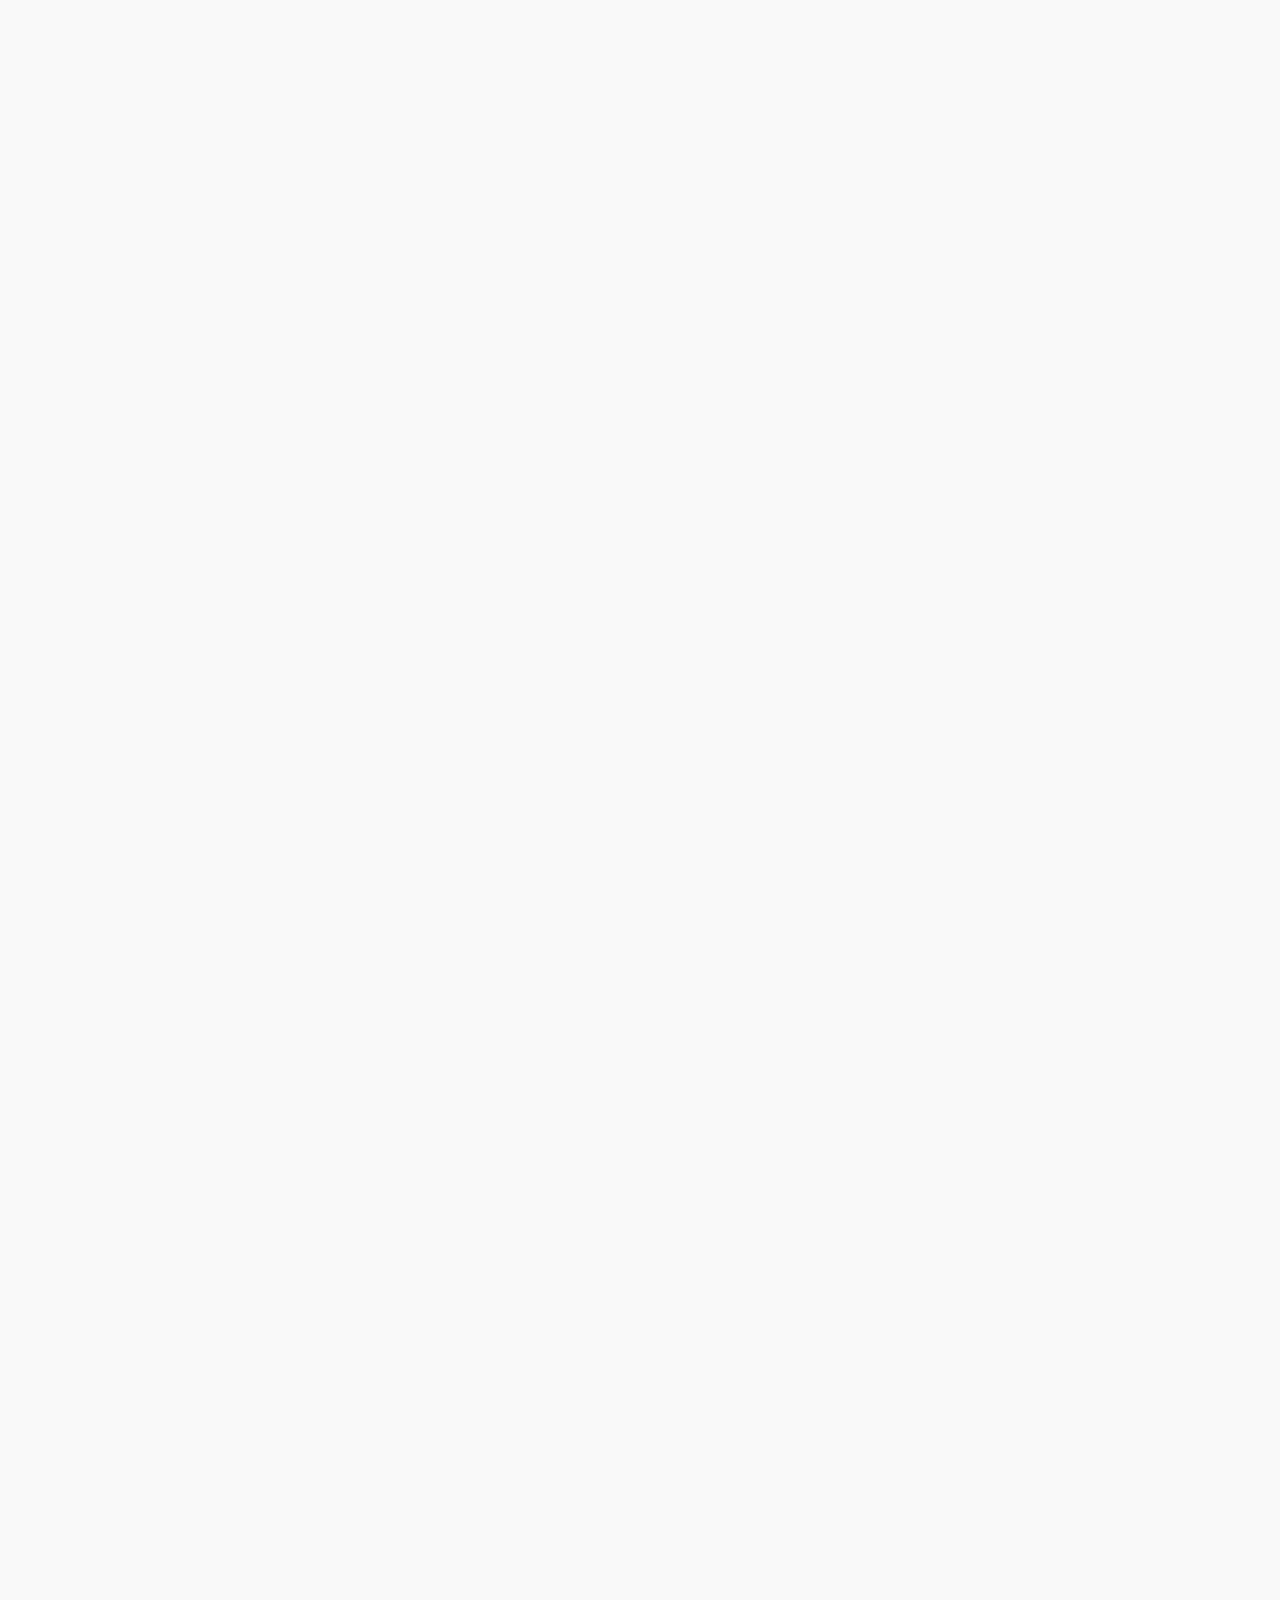
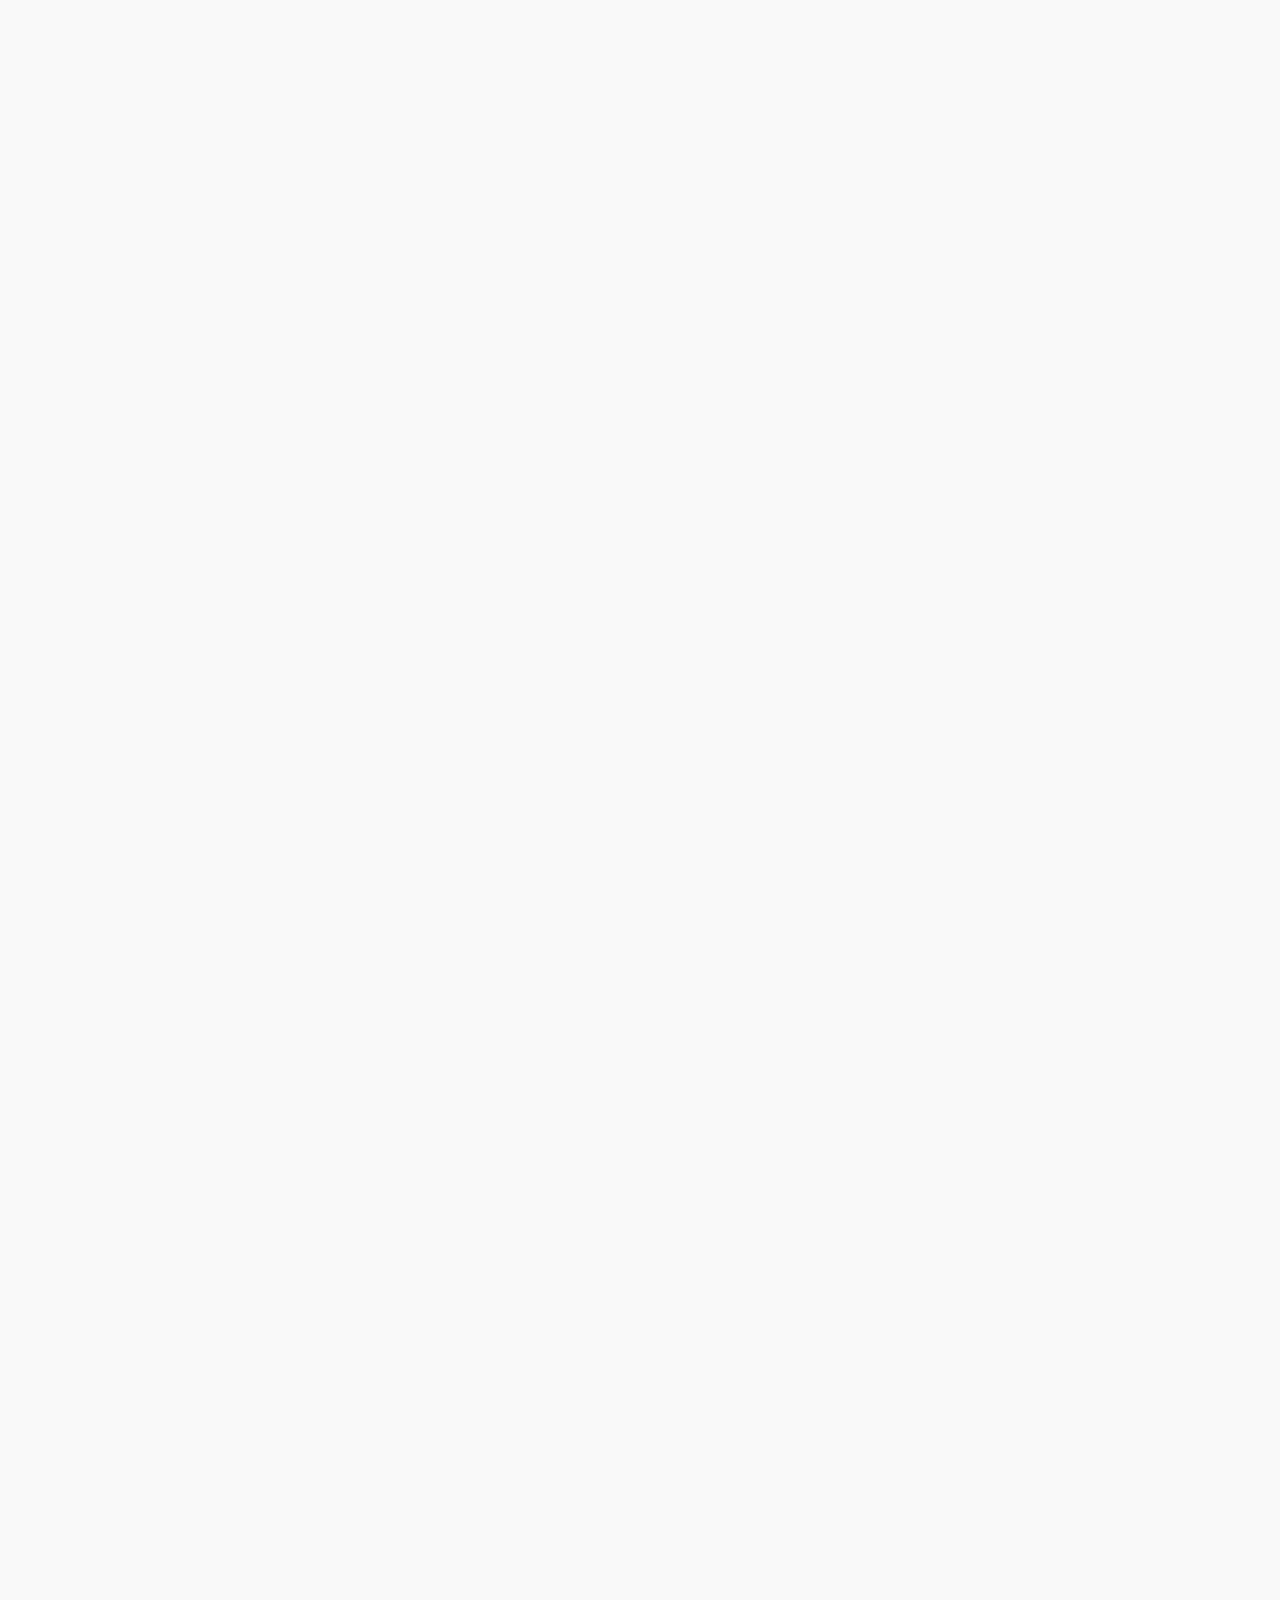
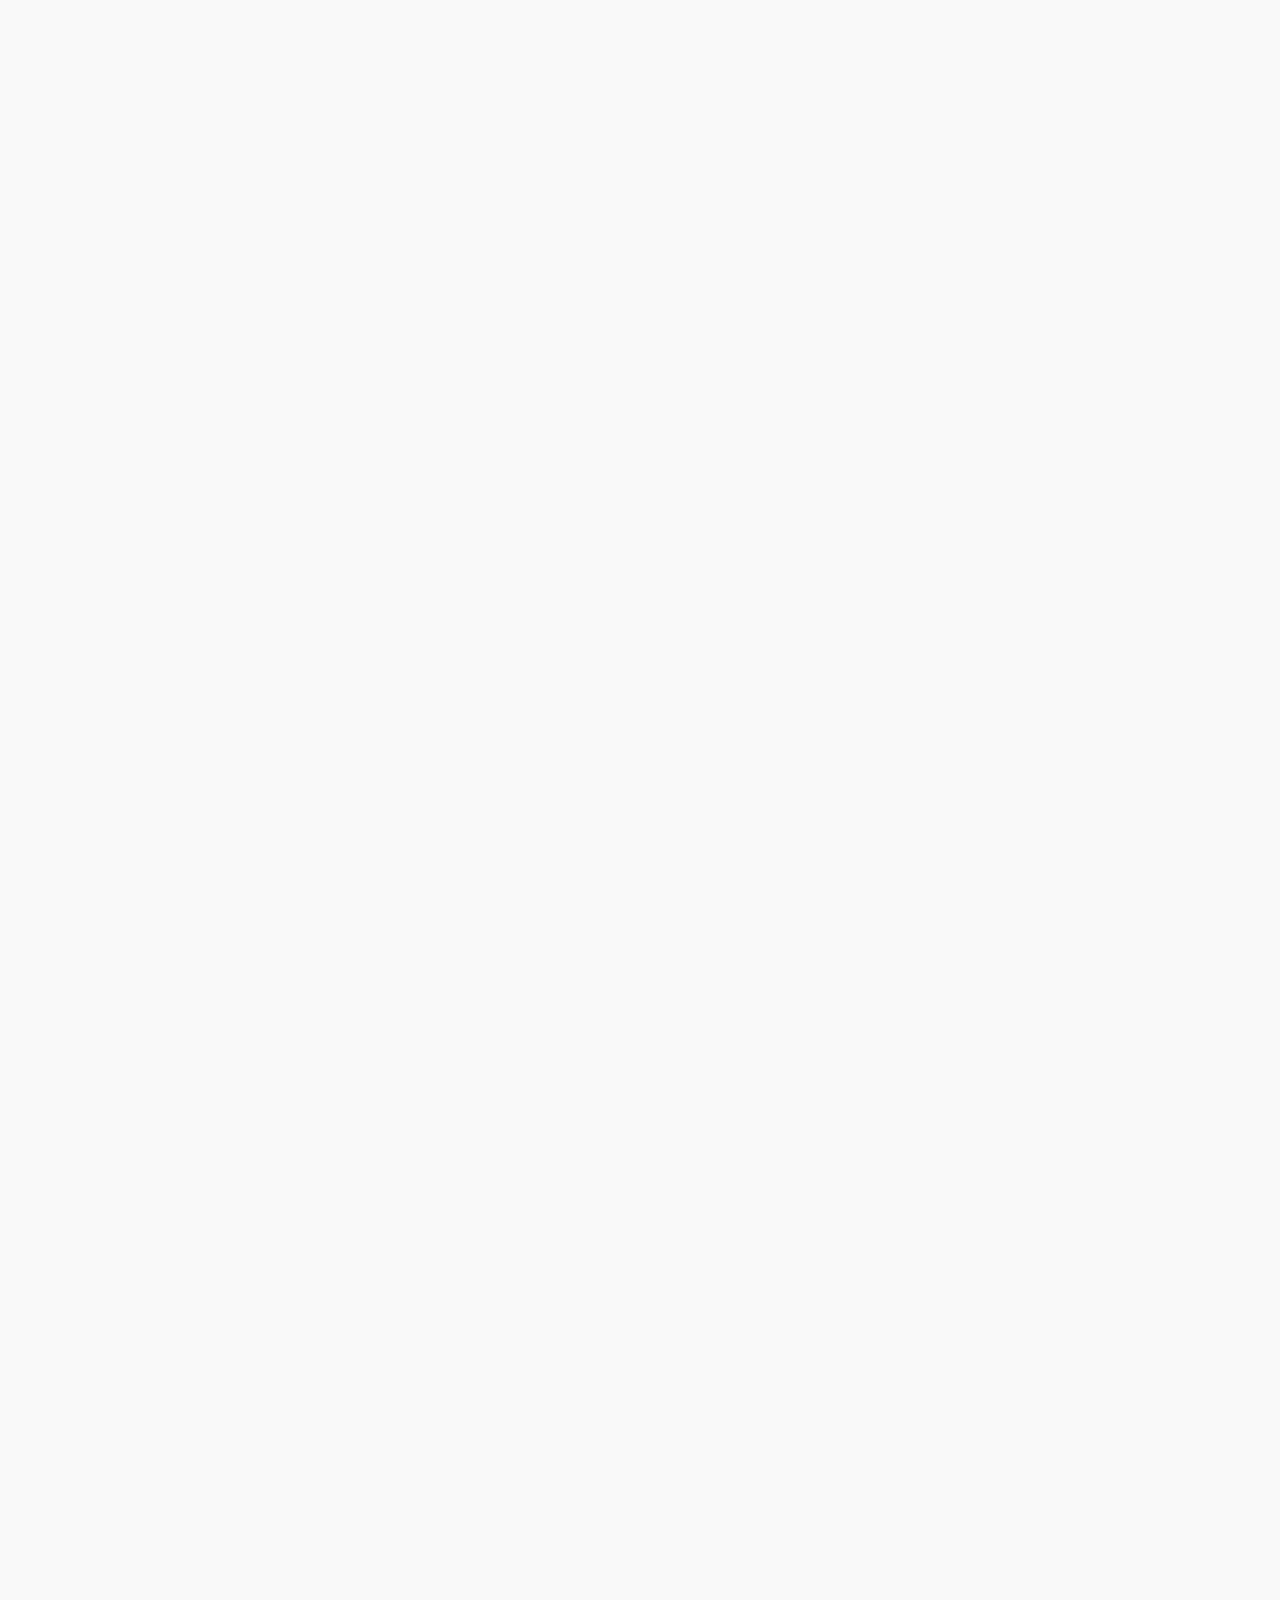
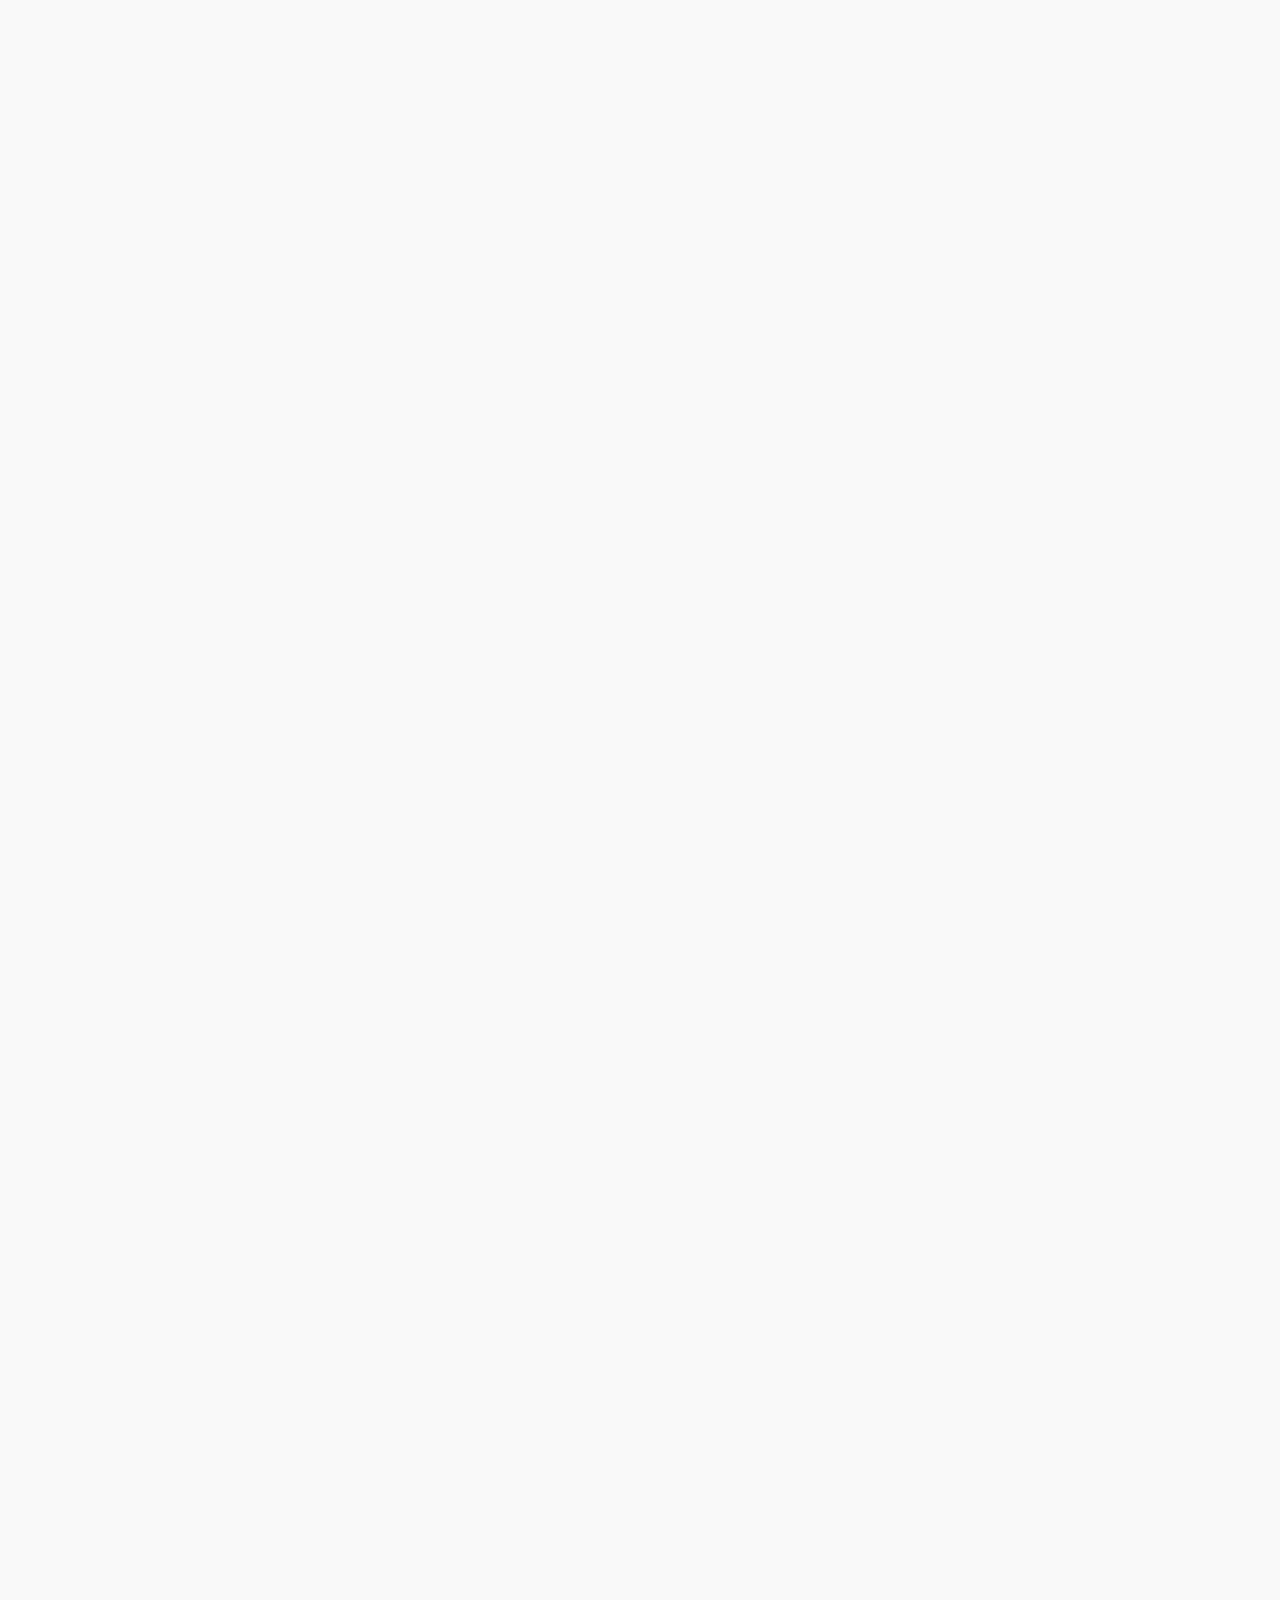
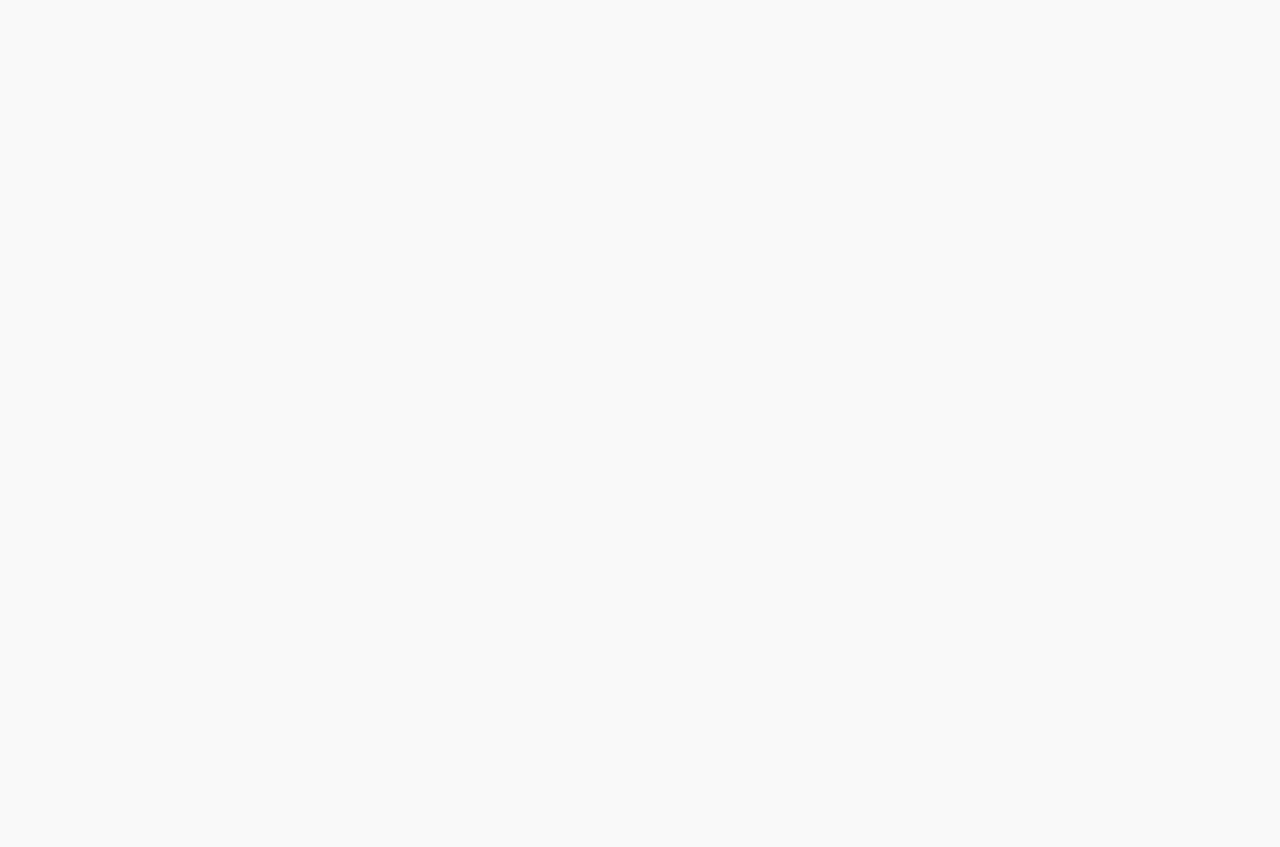
==== commit d52804d3: "feat: delete minified files" ====
--- a/index.html
+++ b/index.html
@@ -1 +1,903 @@
-<!DOCTYPE html><html lang="en"><head><meta charset="UTF-8"><meta name="viewport" content="width=device-width,initial-scale=1"><meta name="description" content="Discover a safe, inclusive platform for LGBT growth. Gain self-acceptance, legal knowledge, and personal skills. Join us today and transform your life!"><title>Identity Space</title><link rel="preconnect" href="https://fonts.googleapis.com"><link rel="preconnect" href="https://fonts.gstatic.com" crossorigin><link href="https://fonts.googleapis.com/css2?family=Bebas+Neue&family=Inter:ital,opsz,wght@0,14..32,100..900;1,14..32,100..900&family=Manrope:wght@200..800&display=swap" rel="stylesheet"><link rel="preconnect" href="https://fonts.googleapis.com"><link rel="preconnect" href="https://fonts.gstatic.com" crossorigin><link href="https://fonts.googleapis.com/css2?family=Bebas+Neue&family=Comfortaa:wght@300..700&family=Inter:ital,opsz,wght@0,14..32,100..900;1,14..32,100..900&family=Manrope:wght@200..800&display=swap" rel="stylesheet"><link rel="icon" href="./assets/favicon/favicon.svg" type="image/svg+xml"><link rel="apple-touch-icon" href="./assets/favicon/favicon.svg"><link rel="manifest" href="./assets/favicon/site.webmanifest"><link rel="stylesheet" href="./styles/style.min.css"></head><body><div class="preloader"><div class="preloader-text first-preloader-text"><span class="first-preloader-fadein">Be</span>lieve in</div><div class="preloader-text second-preloader-text"><span>Yourself</span></div></div><div class="container"><header><nav><a class="logo" href="#"><svg width="44" height="44" viewBox="0 0 44 44" fill="none" xmlns="http://www.w3.org/2000/svg"><mask id="a" style="mask-type:alpha" maskUnits="userSpaceOnUse" x="0" y="0" width="44" height="44"><circle cx="22" cy="22" r="22" fill="#fff"/></mask><g mask="url(#a)"><g filter="url(#b)"><ellipse cx="34.495" cy="7.957" rx="18.941" ry="19.373" transform="rotate(19.107 34.495 7.957)" fill="#FFC75F"/></g><g filter="url(#c)"><ellipse cx="12.692" cy="20.308" rx="17.769" ry="15.231" fill="#FF9671"/></g><g filter="url(#d)"><circle cx="39.769" cy="29.616" fill="#AEDE4B" r="17.769"/></g><g filter="url(#e)"><ellipse cx="24.175" cy="35.558" rx="14.363" ry="16.564" transform="rotate(65.345 24.175 35.558)" fill="#63B4F4"/></g><g filter="url(#f)"><ellipse cx="7.565" cy="38.619" rx="13.921" ry="11.148" transform="rotate(-15.26 7.565 38.62)" fill="#FF6F61"/></g><g filter="url(#g)"><ellipse cx="16.923" cy="5.077" rx="8.462" ry="13.539" fill="#9562F4"/></g></g><defs><filter id="b" x="1.558" y="-25.321" width="65.876" height="66.555" filterUnits="userSpaceOnUse" color-interpolation-filters="sRGB"><feFlood flood-opacity="0" result="BackgroundImageFix"/><feBlend in="SourceGraphic" in2="BackgroundImageFix" result="shape"/><feGaussianBlur stdDeviation="6.973" result="effect1_foregroundBlur_533_1861"/></filter><filter id="c" x="-19.022" y="-8.868" width="63.429" height="58.352" filterUnits="userSpaceOnUse" color-interpolation-filters="sRGB"><feFlood flood-opacity="0" result="BackgroundImageFix"/><feBlend in="SourceGraphic" in2="BackgroundImageFix" result="shape"/><feGaussianBlur stdDeviation="6.973" result="effect1_foregroundBlur_533_1861"/></filter><filter id="d" x="8.055" y="-2.099" width="63.429" height="63.429" filterUnits="userSpaceOnUse" color-interpolation-filters="sRGB"><feFlood flood-opacity="0" result="BackgroundImageFix"/><feBlend in="SourceGraphic" in2="BackgroundImageFix" result="shape"/><feGaussianBlur stdDeviation="6.973" result="effect1_foregroundBlur_533_1861"/></filter><filter id="e" x="-5.977" y="6.84" width="60.304" height="57.435" filterUnits="userSpaceOnUse" color-interpolation-filters="sRGB"><feFlood flood-opacity="0" result="BackgroundImageFix"/><feBlend in="SourceGraphic" in2="BackgroundImageFix" result="shape"/><feGaussianBlur stdDeviation="6.973" result="effect1_foregroundBlur_533_1861"/></filter><filter id="f" x="-20.13" y="13.309" width="55.391" height="50.62" filterUnits="userSpaceOnUse" color-interpolation-filters="sRGB"><feFlood flood-opacity="0" result="BackgroundImageFix"/><feBlend in="SourceGraphic" in2="BackgroundImageFix" result="shape"/><feGaussianBlur stdDeviation="6.973" result="effect1_foregroundBlur_533_1861"/></filter><filter id="g" x="-5.484" y="-22.407" width="44.813" height="54.967" filterUnits="userSpaceOnUse" color-interpolation-filters="sRGB"><feFlood flood-opacity="0" result="BackgroundImageFix"/><feBlend in="SourceGraphic" in2="BackgroundImageFix" result="shape"/><feGaussianBlur stdDeviation="6.973" result="effect1_foregroundBlur_533_1861"/></filter></defs></svg><div class="logo-text"><p>identity</p><p>space</p></div></a><ul class="navbar-links"><li><a href="#about">About</a></li><li><a href="#lessons">Lessons</a></li><li><a href="#price">Price</a></li><li><a href="#faq">FAQ</a></li><li><a href="#contacts">Contacts</a></li><li><a href="https://nataliia-s-school16.teachable.com/purchase?product_id=5956541" class="action-button">Join the Course</a></li></ul></nav></header><main><section class="herosection"><div class="herosection-container"><img src="./assets/images/herosection-first-img.webp" alt="herosection-first-img" class="herosection-first-img"><div class="herosection-second-block"><p class="herosection-first-p">The power to be</p><p class="herosection-second-p">Yourself</p><img src="./assets/images/herosection-second-img.webp" alt="herosection-second-img" class="herosection-second-img"><div class="herosection-action-button-container"><p>Support and Development for LGBT People</p><a href="https://nataliia-s-school16.teachable.com/purchase?product_id=5956541" class="herosection-action-button">Join the Course</a></div></div></div></section><section class="about-the-course"><div class="about-the-course-container"><a name="about"></a><p class="about-the-course-heading">About the course</p><p class="about-the-course-motto">It’s a comprehensive course designed to help LGBT individuals embrace their identities, overcome challenges, and unlock their full potential</p><div class="about-the-course-text-block"><div class="about-first-text-block"><div><p class="text-block-heading">About</p><p class="text-block-paragraph">Through guided lessons, expert insights, and supportive community engagement, participants will gain tools to build <span class="bold">confidence, develop resilience, and foster personal growth in a safe environment</span></p></div><img src="./assets/images/about-the-course-first-img.webp" alt="about-the-course-first-img" class="about-the-course-first-img"></div><div class="about-second-text-block"><img src="./assets/images/about-the-course-second-img.webp" alt="about-the-course-second-img" class="about-the-course-second-img"><div><p class="text-block-heading">About</p><p class="text-block-paragraph">Whether you're exploring your identity or seeking strategies for self-empowerment, <span class="bold">this course offers the knowledge and support to help you thrive</span></p></div></div></div></div></section><section class="benefits"><div class="benefits-container"><div class="benefits-container-block"><div class="benefits-blok-heading"><p class="benefits-text">Creating a community</p><svg xmlns="http://www.w3.org/2000/svg" width="48" height="28" viewBox="0 0 48 28" fill="none"><path d="M14 26V24C14 21.3478 15.0536 18.8043 16.9289 16.9289C18.8043 15.0536 21.3478 14 24 14M24 14C26.6522 14 29.1957 15.0536 31.0711 16.9289C32.9464 18.8043 34 21.3478 34 24V26M24 14C25.5913 14 27.1174 13.3679 28.2426 12.2426C29.3679 11.1174 30 9.5913 30 8C30 6.4087 29.3679 4.88258 28.2426 3.75736C27.1174 2.63214 25.5913 2 24 2C22.4087 2 20.8826 2.63214 19.7574 3.75736C18.6321 4.88258 18 6.4087 18 8C18 9.5913 18.6321 11.1174 19.7574 12.2426C20.8826 13.3679 22.4087 14 24 14ZM2 26V24C2 22.4087 2.63214 20.8826 3.75736 19.7574C4.88258 18.6321 6.4087 18 8 18M8 18C9.06087 18 10.0783 17.5786 10.8284 16.8284C11.5786 16.0783 12 15.0609 12 14C12 12.9391 11.5786 11.9217 10.8284 11.1716C10.0783 10.4214 9.06087 10 8 10C6.93913 10 5.92172 10.4214 5.17157 11.1716C4.42143 11.9217 4 12.9391 4 14C4 15.0609 4.42143 16.0783 5.17157 16.8284C5.92172 17.5786 6.93913 18 8 18ZM46 26V24C46 22.4087 45.3679 20.8826 44.2426 19.7574C43.1174 18.6321 41.5913 18 40 18M40 18C41.0609 18 42.0783 17.5786 42.8284 16.8284C43.5786 16.0783 44 15.0609 44 14C44 12.9391 43.5786 11.9217 42.8284 11.1716C42.0783 10.4214 41.0609 10 40 10C38.9391 10 37.9217 10.4214 37.1716 11.1716C36.4214 11.9217 36 12.9391 36 14C36 15.0609 36.4214 16.0783 37.1716 16.8284C37.9217 17.5786 38.9391 18 40 18Z" stroke="url(#paint0_linear_254_2021)" stroke-width="3" stroke-linecap="round" stroke-linejoin="round"/><defs><linearGradient id="paint0_linear_254_2021" x1="2" y1="2" x2="48.9858" y2="15.9264" gradientUnits="userSpaceOnUse"><stop stop-color="#FF6F61"/><stop offset="0.18" stop-color="#FF9671"/><stop offset="0.395" stop-color="#FFC75F"/><stop offset="0.605" stop-color="#AEDE4B"/><stop offset="0.81" stop-color="#63B4F4"/><stop offset="1" stop-color="#9562F4"/></linearGradient></defs></svg></div><div class="benefits-devider"></div><ul class="benefits-ul"><li class="benefits-li">WhatsApp chat for course participants to actively interact and support</li><li>Holding regular meetings or webinars to discuss course topics</li><li>Chatbot to answer frequently asked questions</li></ul></div><div class="benefits-container-block"><div class="benefits-blok-heading"><p class="benefits-text">Exclusive offers</p><svg xmlns="http://www.w3.org/2000/svg" width="42" height="40" viewBox="0 0 42 40" fill="none"><path d="M20.5561 4.11685C20.7426 3.75691 21.2574 3.75691 21.4439 4.11685L25.3637 11.6809C25.8864 12.6896 26.8661 13.3818 27.9914 13.5376L36.5897 14.7275C37.0074 14.7853 37.1704 15.3023 36.8614 15.5892L30.767 21.2469C29.893 22.0582 29.4923 23.2586 29.7037 24.4323L31.1593 32.515C31.2323 32.9203 30.8115 33.2351 30.4433 33.0507L22.567 29.1071C21.5807 28.6132 20.4193 28.6132 19.433 29.1071L11.5567 33.0507C11.1885 33.2351 10.7677 32.9203 10.8407 32.515L12.2963 24.4323C12.5077 23.2586 12.107 22.0582 11.233 21.2469L10.2125 22.3462L11.233 21.2469L5.13864 15.5892C4.82963 15.3023 4.99261 14.7853 5.41028 14.7275L14.0086 13.5376C15.1339 13.3818 16.1136 12.6896 16.6363 11.6809L20.5561 4.11685Z" stroke="url(#paint0_linear_254_2041)" stroke-width="3"/><defs><linearGradient id="paint0_linear_254_2041" x1="0" y1="0" x2="47.4236" y2="8.05037" gradientUnits="userSpaceOnUse"><stop stop-color="#FF6F61"/><stop offset="0.18" stop-color="#FF9671"/><stop offset="0.395" stop-color="#FFC75F"/><stop offset="0.605" stop-color="#AEDE4B"/><stop offset="0.81" stop-color="#63B4F4"/><stop offset="1" stop-color="#9562F4"/></linearGradient></defs></svg></div><div class="benefits-devider"></div><ul class="benefits-ul"><li>Offer participants of the current course preliminary access to new programs or special discounts</li><li>Regular updates and content related to new courses</li></ul></div><div class="benefits-container-block"><div class="benefits-blok-heading"><p class="benefits-text">Development</p><svg xmlns="http://www.w3.org/2000/svg" width="42" height="36" viewBox="0 0 42 36" fill="none"><path d="M36 13.5C37.5907 13.498 39.1157 12.8652 40.2404 11.7404C41.3652 10.6157 41.998 9.09069 42 7.5V3H37.5C35.9642 3.00242 34.4885 3.59659 33.3795 4.659C32.6029 3.24862 31.4622 2.07238 30.0763 1.25292C28.6904 0.433463 27.11 0.000785422 25.5 0H21V4.5C21.0028 6.8861 21.9519 9.17367 23.6391 10.8609C25.3263 12.5481 27.6139 13.4972 30 13.5H31.5V33H13.5V25.5H15C16.5907 25.498 18.1157 24.8652 19.2404 23.7404C20.3652 22.6157 20.998 21.0907 21 19.5V15H16.5C14.9642 15.0024 13.4885 15.5966 12.3795 16.659C11.6029 15.2486 10.4622 14.0724 9.07631 13.2529C7.6904 12.4335 6.11005 12.0008 4.5 12H0V16.5C0.00277892 18.8861 0.951883 21.1737 2.63911 22.8609C4.32633 24.5481 6.6139 25.4972 9 25.5H10.5V33H1.5C0.671573 33 0 33.6716 0 34.5C0 35.3284 0.671573 36 1.5 36H40.5C41.3284 36 42 35.3284 42 34.5C42 33.6716 41.3284 33 40.5 33H34.5V13.5H36ZM34.5 9C34.5 8.20435 34.8161 7.44129 35.3787 6.87868C35.9413 6.31607 36.7043 6 37.5 6H39V7.5C39 8.29565 38.6839 9.05871 38.1213 9.62132C37.5587 10.1839 36.7957 10.5 36 10.5H34.5V9ZM13.5 21C13.5 20.2043 13.8161 19.4413 14.3787 18.8787C14.9413 18.3161 15.7044 18 16.5 18H18V19.5C18 20.2957 17.6839 21.0587 17.1213 21.6213C16.5587 22.1839 15.7956 22.5 15 22.5H13.5V21ZM10.5 22.5H9C7.40931 22.498 5.88434 21.8652 4.75955 20.7404C3.63476 19.6157 3.00198 18.0907 3 16.5V15H4.5C6.09069 15.002 7.61566 15.6348 8.74045 16.7596C9.86524 17.8843 10.498 19.4093 10.5 21V22.5ZM31.5 10.5H30C28.4093 10.498 26.8843 9.86524 25.7596 8.74045C24.6348 7.61566 24.002 6.09069 24 4.5V3H25.5C27.0907 3.00198 28.6157 3.63476 29.7404 4.75955C30.8652 5.88434 31.498 7.40931 31.5 9V10.5Z" fill="url(#paint0_linear_254_2056)"/><defs><linearGradient id="paint0_linear_254_2056" x1="0" y1="0" x2="47.114" y2="8.88647" gradientUnits="userSpaceOnUse"><stop stop-color="#FF6F61"/><stop offset="0.18" stop-color="#FF9671"/><stop offset="0.395" stop-color="#FFC75F"/><stop offset="0.605" stop-color="#AEDE4B"/><stop offset="0.81" stop-color="#63B4F4"/><stop offset="1" stop-color="#9562F4"/></linearGradient></defs></svg></div><div class="benefits-devider"></div><ul class="benefits-ul"><li>Personal growth and confidence building through the development of emotional and communication skills</li></ul></div></div><img src="./assets/images/benefits-img.webp" alt="benefits-img" class="benefits-img"></section><section class="lessons"><div class="lessons-container"><a name="lessons"></a><p class="lessons-heading">lessons</p><p class="lessons-motto">Every lesson in our program is designed to help you take control of your emotional well-being, stand up for yourself, and foster deeper, healthier relationships.</p><div class="accordion-main-container"><div class="accordion-container-first"><div class="accordion"><button class="accordion-header"><p class="accordion-heading">Lesson 1</p><div><div class="accordion-motto"><p>Self-acceptance</p><svg class="accordion-icon" xmlns="http://www.w3.org/2000/svg" width="13" height="8" viewBox="0 0 13 8" fill="none"><path fill-rule="evenodd" clip-rule="evenodd" d="M5.79301 7.06736L0.136013 1.41327L1.55001 -4.94551e-07L6.50001 4.94746L11.45 -6.18079e-08L12.864 1.41327L7.20701 7.06736C7.01949 7.25474 6.76518 7.36 6.50001 7.36C6.23485 7.36 5.98054 7.25474 5.79301 7.06736Z" fill="#292929"/></svg></div><div class="accordion-devider"></div></div></button><div class="accordion-content"><ul class="accordion-ul"><li>Psychological foundations of self-acceptance</li><li>Understanding your own identity and self-worth</li><li>Techniques for strengthening self-acceptance</li></ul></div></div><div class="accordion"><button class="accordion-header"><p class="accordion-heading">Lesson 2</p><div><div class="accordion-motto"><p>Emotional literacy</p><svg class="accordion-icon" xmlns="http://www.w3.org/2000/svg" width="13" height="8" viewBox="0 0 13 8" fill="none"><path fill-rule="evenodd" clip-rule="evenodd" d="M5.79301 7.06736L0.136013 1.41327L1.55001 -4.94551e-07L6.50001 4.94746L11.45 -6.18079e-08L12.864 1.41327L7.20701 7.06736C7.01949 7.25474 6.76518 7.36 6.50001 7.36C6.23485 7.36 5.98054 7.25474 5.79301 7.06736Z" fill="#292929"/></svg></div><div class="accordion-devider"></div></div></button><div class="accordion-content"><ul class="accordion-ul"><li>How to recognize and express your emotions</li><li>The importance of understanding your own feelings</li><li>Practice for managing emotions</li></ul></div></div><div class="accordion"><button class="accordion-header"><p class="accordion-heading">Lesson 3</p><div><div class="accordion-motto"><p>Stress and anxiety</p><svg class="accordion-icon" xmlns="http://www.w3.org/2000/svg" width="13" height="8" viewBox="0 0 13 8" fill="none"><path fill-rule="evenodd" clip-rule="evenodd" d="M5.79301 7.06736L0.136013 1.41327L1.55001 -4.94551e-07L6.50001 4.94746L11.45 -6.18079e-08L12.864 1.41327L7.20701 7.06736C7.01949 7.25474 6.76518 7.36 6.50001 7.36C6.23485 7.36 5.98054 7.25474 5.79301 7.06736Z" fill="#292929"/></svg></div><div class="accordion-devider"></div></div></button><div class="accordion-content"><ul class="accordion-ul"><li>How to overcome them</li><li>Identifying the causes of stress and anxiety</li><li>Methods of stress reduction: breathing techniques, meditation</li></ul></div></div><div class="accordion"><button class="accordion-header"><p class="accordion-heading">Lesson 4</p><div><div class="accordion-motto"><p>Building supportive relationships</p><svg class="accordion-icon" xmlns="http://www.w3.org/2000/svg" width="13" height="8" viewBox="0 0 13 8" fill="none"><path fill-rule="evenodd" clip-rule="evenodd" d="M5.79301 7.06736L0.136013 1.41327L1.55001 -4.94551e-07L6.50001 4.94746L11.45 -6.18079e-08L12.864 1.41327L7.20701 7.06736C7.01949 7.25474 6.76518 7.36 6.50001 7.36C6.23485 7.36 5.98054 7.25474 5.79301 7.06736Z" fill="#292929"/></svg></div><div class="accordion-devider"></div></div></button><div class="accordion-content"><ul class="accordion-ul"><li>How to create healthy relationships</li><li>Communication skills to strengthen ties</li><li>How to set boundaries in relationships</li></ul></div></div><div class="accordion"><button class="accordion-header"><p class="accordion-heading">Lesson 5</p><div><div class="accordion-motto"><p>Social isolation</p><svg class="accordion-icon" xmlns="http://www.w3.org/2000/svg" width="13" height="8" viewBox="0 0 13 8" fill="none"><path fill-rule="evenodd" clip-rule="evenodd" d="M5.79301 7.06736L0.136013 1.41327L1.55001 -4.94551e-07L6.50001 4.94746L11.45 -6.18079e-08L12.864 1.41327L7.20701 7.06736C7.01949 7.25474 6.76518 7.36 6.50001 7.36C6.23485 7.36 5.98054 7.25474 5.79301 7.06736Z" fill="#292929"/></svg></div><div class="accordion-devider"></div></div></button><div class="accordion-content"><ul class="accordion-ul"><li>How to overcome the feeling of loneliness</li><li>Understanding the causes of social isolation</li><li>Methods for finding support and communication</li></ul></div></div></div><div class="accordion-container-second"><div class="accordion"><button class="accordion-header"><p class="accordion-heading">Lesson 6</p><div><div class="accordion-motto"><p>Experiencing discrimination</p><svg class="accordion-icon" xmlns="http://www.w3.org/2000/svg" width="13" height="8" viewBox="0 0 13 8" fill="none"><path fill-rule="evenodd" clip-rule="evenodd" d="M5.79301 7.06736L0.136013 1.41327L1.55001 -4.94551e-07L6.50001 4.94746L11.45 -6.18079e-08L12.864 1.41327L7.20701 7.06736C7.01949 7.25474 6.76518 7.36 6.50001 7.36C6.23485 7.36 5.98054 7.25474 5.79301 7.06736Z" fill="#292929"/></svg></div><div class="accordion-devider"></div></div></button><div class="accordion-content"><ul class="accordion-ul"><li>Psychological consequences and overcoming</li><li>The impact of discrimination on mental health</li><li>Strategies for overcoming negative impacts</li></ul></div></div><div class="accordion"><button class="accordion-header"><p class="accordion-heading">Lesson 7</p><div><div class="accordion-motto"><p>Coping strategies</p><svg class="accordion-icon" xmlns="http://www.w3.org/2000/svg" width="13" height="8" viewBox="0 0 13 8" fill="none"><path fill-rule="evenodd" clip-rule="evenodd" d="M5.79301 7.06736L0.136013 1.41327L1.55001 -4.94551e-07L6.50001 4.94746L11.45 -6.18079e-08L12.864 1.41327L7.20701 7.06736C7.01949 7.25474 6.76518 7.36 6.50001 7.36C6.23485 7.36 5.98054 7.25474 5.79301 7.06736Z" fill="#292929"/></svg></div><div class="accordion-devider"></div></div></button><div class="accordion-content"><ul class="accordion-ul"><li>How to cope with difficulties</li><li>Identifying healthy and unhealthy coping strategies</li><li>Developing a personal action plan in difficult situations</li></ul></div></div><div class="accordion"><button class="accordion-header"><p class="accordion-heading">Lesson 8</p><div><div class="accordion-motto"><p>The power of community</p><svg class="accordion-icon" xmlns="http://www.w3.org/2000/svg" width="13" height="8" viewBox="0 0 13 8" fill="none"><path fill-rule="evenodd" clip-rule="evenodd" d="M5.79301 7.06736L0.136013 1.41327L1.55001 -4.94551e-07L6.50001 4.94746L11.45 -6.18079e-08L12.864 1.41327L7.20701 7.06736C7.01949 7.25474 6.76518 7.36 6.50001 7.36C6.23485 7.36 5.98054 7.25474 5.79301 7.06736Z" fill="#292929"/></svg></div><div class="accordion-devider"></div></div></button><div class="accordion-content"><ul class="accordion-ul"><li>How supporting others can change lives</li><li>The importance of belonging to a community</li><li>How to find supportive groups and networks</li></ul></div></div><div class="accordion"><button class="accordion-header"><p class="accordion-heading">Lesson 9</p><div><div class="accordion-motto"><p>Psychological health</p><svg class="accordion-icon" xmlns="http://www.w3.org/2000/svg" width="13" height="8" viewBox="0 0 13 8" fill="none"><path fill-rule="evenodd" clip-rule="evenodd" d="M5.79301 7.06736L0.136013 1.41327L1.55001 -4.94551e-07L6.50001 4.94746L11.45 -6.18079e-08L12.864 1.41327L7.20701 7.06736C7.01949 7.25474 6.76518 7.36 6.50001 7.36C6.23485 7.36 5.98054 7.25474 5.79301 7.06736Z" fill="#292929"/></svg></div><div class="accordion-devider"></div></div></button><div class="accordion-content"><ul class="accordion-ul"><li>The basics of self-help</li><li>Principles of mental health support</li><li>Practice that help maintain balance</li></ul></div></div><div class="accordion"><button class="accordion-header"><p class="accordion-heading">Lesson 10</p><div><div class="accordion-motto"><p>Inspiration and motivation</p><svg class="accordion-icon" xmlns="http://www.w3.org/2000/svg" width="13" height="8" viewBox="0 0 13 8" fill="none"><path fill-rule="evenodd" clip-rule="evenodd" d="M5.79301 7.06736L0.136013 1.41327L1.55001 -4.94551e-07L6.50001 4.94746L11.45 -6.18079e-08L12.864 1.41327L7.20701 7.06736C7.01949 7.25474 6.76518 7.36 6.50001 7.36C6.23485 7.36 5.98054 7.25474 5.79301 7.06736Z" fill="#292929"/></svg></div><div class="accordion-devider"></div></div></button><div class="accordion-content"><ul class="accordion-ul"><li>How to set and achieve goals</li><li>Defining personal goals and values</li><li>Methods of maintaining motivation on the way to self-development</li></ul></div></div></div></div></div></section><section class="format"><div class="about-the-course-text-block format-container"><div class="about-first-text-block format-block"><div><p class="format-heading format-heading-margin">Format</p><p class="text-block-paragraph format-paragraph">Each of the 10 lessons is delivered in an <span class="bold">easy-to-follow video format</span>, allowing you to progress step by step, at your own pace. You can track your progress</p></div><img src="./assets/images/format-first-img.webp" alt="about-the-course-first-img" class="format-first-img"></div><div class="about-second-text-block format-block"><img src="./assets/images/format-second-img.webp" alt="format-second-img" class="format-second-img"><div><p class="text-block-heading format-heading">Format</p><p class="text-block-paragraph format-paragraph">These lessons are designed for <span class="bold">real life</span> - you can pause, reflect, and revisit key moments whenever you need. Whether at home or on the move, this course fits <span class="bold">seamlessly into your life</span></p></div></div></div></section><section class="price"><div class="price-container"><a name="price"></a><p class="price-heading">Price</p><p class="price-motto">You deserve to feel empowered and confident in every part of your life. Are you ready to unlock your full potential and start living authentically?</p><div class="price-main-block"><div class="price-first-block"><p class="price-first-block-heading">Your journey starts here</p><div class="price-block-content"><ul><li><svg xmlns="http://www.w3.org/2000/svg" width="26" height="26" viewBox="0 0 26 26" fill="none"><path d="M7.58329 2.1665C4.59175 2.1665 2.16663 4.59163 2.16663 7.58317C2.16663 9.58811 3.25592 11.3387 4.87496 12.2752V19.3299C4.87496 20.2155 4.87496 20.6584 5.03989 21.0565C5.20481 21.4547 5.51793 21.7678 6.14416 22.3941L7.58329 23.8332L9.86716 21.5493C9.9725 21.444 10.0252 21.3912 10.0689 21.3341C10.1836 21.1841 10.2571 21.0066 10.2821 20.8193C10.2916 20.7481 10.2916 20.6735 10.2916 20.5246C10.2916 20.404 10.2916 20.3438 10.2852 20.2851C10.2685 20.1315 10.2191 19.9833 10.1403 19.8504C10.1103 19.7997 10.0741 19.7515 10.0018 19.6551L8.66663 17.8748L9.42496 16.8638C9.85449 16.291 10.0692 16.0047 10.1804 15.6711C10.2916 15.3376 10.2916 14.9796 10.2916 14.2638V12.2752C11.9107 11.3387 13 9.58811 13 7.58317C13 4.59163 10.5748 2.1665 7.58329 2.1665Z" stroke="url(#paint0_linear_464_677)" stroke-width="1.5" stroke-linejoin="round"/><path d="M7.58337 7.5835H7.59235" stroke="url(#paint1_linear_464_677)" stroke-width="2" stroke-linecap="round" stroke-linejoin="round"/><path d="M14.0834 15.1665H20.5834C21.5929 15.1665 22.0977 15.1665 22.4959 15.3314C23.0267 15.5513 23.4486 15.9732 23.6685 16.504C23.8334 16.9022 23.8334 17.4069 23.8334 18.4165C23.8334 19.4261 23.8334 19.9308 23.6685 20.329C23.4486 20.8599 23.0267 21.2817 22.4959 21.5016C22.0977 21.6665 21.5929 21.6665 20.5834 21.6665H14.0834" stroke="url(#paint2_linear_464_677)" stroke-width="1.5" stroke-linecap="round"/><path d="M16.25 5.4165H20.5833C21.5929 5.4165 22.0976 5.4165 22.4959 5.58143C23.0267 5.80134 23.4485 6.22313 23.6684 6.75402C23.8333 7.1522 23.8333 7.65697 23.8333 8.6665C23.8333 9.67604 23.8333 10.1808 23.6684 10.579C23.4485 11.1099 23.0267 11.5317 22.4959 11.7516C22.0976 11.9165 21.5929 11.9165 20.5833 11.9165H16.25" stroke="url(#paint3_linear_464_677)" stroke-width="1.5" stroke-linecap="round"/><defs><linearGradient id="paint0_linear_464_677" x1="2.16663" y1="2.1665" x2="14.6697" y2="3.1772" gradientUnits="userSpaceOnUse"><stop stop-color="#FF6F61"/><stop offset="0.18" stop-color="#FF9671"/><stop offset="0.395" stop-color="#FFC75F"/><stop offset="0.605" stop-color="#AEDE4B"/><stop offset="0.81" stop-color="#63B4F4"/><stop offset="1" stop-color="#9562F4"/></linearGradient><linearGradient id="paint1_linear_464_677" x1="7.58337" y1="7.5835" x2="7.59381" y2="7.58351" gradientUnits="userSpaceOnUse"><stop stop-color="#FF6F61"/><stop offset="0.18" stop-color="#FF9671"/><stop offset="0.395" stop-color="#FFC75F"/><stop offset="0.605" stop-color="#AEDE4B"/><stop offset="0.81" stop-color="#63B4F4"/><stop offset="1" stop-color="#9562F4"/></linearGradient><linearGradient id="paint2_linear_464_677" x1="14.0834" y1="15.1665" x2="24.7806" y2="17.7606" gradientUnits="userSpaceOnUse"><stop stop-color="#FF6F61"/><stop offset="0.18" stop-color="#FF9671"/><stop offset="0.395" stop-color="#FFC75F"/><stop offset="0.605" stop-color="#AEDE4B"/><stop offset="0.81" stop-color="#63B4F4"/><stop offset="1" stop-color="#9562F4"/></linearGradient><linearGradient id="paint3_linear_464_677" x1="16.25" y1="5.4165" x2="24.7567" y2="7.02101" gradientUnits="userSpaceOnUse"><stop stop-color="#FF6F61"/><stop offset="0.18" stop-color="#FF9671"/><stop offset="0.395" stop-color="#FFC75F"/><stop offset="0.605" stop-color="#AEDE4B"/><stop offset="0.81" stop-color="#63B4F4"/><stop offset="1" stop-color="#9562F4"/></linearGradient></defs></svg><p>Access to 10 in-depth video lessons</p></li><li><svg xmlns="http://www.w3.org/2000/svg" width="26" height="26" viewBox="0 0 26 26" fill="none"><path d="M2.70837 13.0002C2.70837 8.41796 2.70837 6.12685 4.00617 4.60732C4.19046 4.39154 4.39142 4.19058 4.6072 4.0063C6.12672 2.7085 8.41783 2.7085 13 2.7085C17.5822 2.7085 19.8734 2.7085 21.3928 4.0063C21.6086 4.19058 21.8096 4.39154 21.9939 4.60732C23.2917 6.12685 23.2917 8.41796 23.2917 13.0002C23.2917 17.5823 23.2917 19.8735 21.9939 21.393C21.8096 21.6088 21.6086 21.8097 21.3928 21.994C19.8734 23.2918 17.5822 23.2918 13 23.2918C8.41783 23.2918 6.12672 23.2918 4.6072 21.994C4.39142 21.8097 4.19046 21.6088 4.00617 21.393C2.70837 19.8735 2.70837 17.5823 2.70837 13.0002Z" stroke="url(#paint0_linear_464_680)" stroke-width="1.5"/><path d="M8.80638 12.5642L13.1386 6.72524C13.4775 6.26858 14.1125 6.5528 14.1125 7.16109V11.6805C14.1125 12.0448 14.3616 12.3403 14.6688 12.3403H16.7759C17.2546 12.3403 17.5098 13.0096 17.1935 13.4358L12.8613 19.2748C12.5224 19.7314 11.8874 19.4472 11.8874 18.839V14.3195C11.8874 13.9552 11.6383 13.6598 11.3311 13.6598H9.22399C8.74532 13.6598 8.49016 12.9904 8.80638 12.5642Z" stroke="url(#paint1_linear_464_680)" stroke-width="1.5" stroke-linecap="round" stroke-linejoin="round"/><defs><linearGradient id="paint0_linear_464_680" x1="2.70837" y1="2.7085" x2="26.0104" y2="6.47575" gradientUnits="userSpaceOnUse"><stop stop-color="#FF6F61"/><stop offset="0.18" stop-color="#FF9671"/><stop offset="0.395" stop-color="#FFC75F"/><stop offset="0.605" stop-color="#AEDE4B"/><stop offset="0.81" stop-color="#63B4F4"/><stop offset="1" stop-color="#9562F4"/></linearGradient><linearGradient id="paint1_linear_464_680" x1="8.66663" y1="6.5" x2="18.6188" y2="7.57266" gradientUnits="userSpaceOnUse"><stop stop-color="#FF6F61"/><stop offset="0.18" stop-color="#FF9671"/><stop offset="0.395" stop-color="#FFC75F"/><stop offset="0.605" stop-color="#AEDE4B"/><stop offset="0.81" stop-color="#63B4F4"/><stop offset="1" stop-color="#9562F4"/></linearGradient></defs></svg><p>Tools for emotional growth</p></li><li><svg xmlns="http://www.w3.org/2000/svg" class="icon" width="26" height="26" viewBox="0 0 26 26" fill="none"><path d="M10.2916 10.2915H8.12496C5.58391 10.2915 4.3134 10.2915 3.43816 10.9631C3.21282 11.136 3.01113 11.3377 2.83823 11.563C2.16663 12.4382 2.16663 13.7088 2.16663 16.2498C2.16663 18.7909 2.16663 20.0614 2.83823 20.9367C3.01113 21.162 3.21282 21.3637 3.43816 21.5366C4.3134 22.2082 5.58391 22.2082 8.12496 22.2082H10.2916C12.8327 22.2082 14.1032 22.2082 14.9784 21.5366C15.2038 21.3637 15.4055 21.162 15.5784 20.9367C16.25 20.0614 16.25 18.7909 16.25 16.2498C16.25 13.7088 16.25 12.4382 15.5784 11.563C15.4055 11.3377 15.2038 11.136 14.9784 10.9631C14.1032 10.2915 12.8327 10.2915 10.2916 10.2915Z" stroke="url(#paint0_linear_464_683)" stroke-width="1.5"/><path d="M12.7292 10.2915V7.31234C12.7292 5.36783 11.1528 3.7915 9.20833 3.7915C7.26383 3.7915 5.6875 5.36783 5.6875 7.31234V10.2915" stroke="url(#paint1_linear_464_683)" stroke-width="1.5" stroke-linecap="round"/><path d="M19.5 10.2915C19.5 10.7402 19.8638 11.104 20.3125 11.104C20.7612 11.104 21.125 10.7402 21.125 10.2915H19.5ZM18.418 9.47927C17.9691 9.47858 17.6048 9.84178 17.6042 10.2905C17.6035 10.7392 17.9667 11.1036 18.4154 11.1042L18.418 9.47927ZM18.4154 21.3955C17.9667 21.3961 17.6035 21.7604 17.6042 22.2091C17.6048 22.6579 17.9691 23.0211 18.418 23.0205L18.4154 21.3955ZM14.7912 3.46761C14.3932 3.675 14.2388 4.16572 14.4461 4.56364C14.6536 4.96157 15.1442 5.11603 15.5422 4.90863L14.7912 3.46761ZM23.0208 16.2498C23.0208 17.5392 23.0196 18.4383 22.942 19.1268C22.8662 19.7991 22.7263 20.1694 22.5171 20.442L23.8064 21.4313C24.2687 20.8287 24.4647 20.1261 24.5568 19.309C24.647 18.5082 24.6458 17.5014 24.6458 16.2498H23.0208ZM22.5171 20.442C22.3874 20.611 22.2362 20.7622 22.0672 20.8919L23.0565 22.1812C23.3381 21.9651 23.5902 21.713 23.8064 21.4313L22.5171 20.442ZM24.6458 16.2498C24.6458 14.9983 24.647 13.9915 24.5568 13.1907C24.4647 12.3736 24.2687 11.671 23.8064 11.0684L22.5171 12.0577C22.7263 12.3302 22.8662 12.7006 22.942 13.3728C23.0196 14.0614 23.0208 14.9605 23.0208 16.2498H24.6458ZM22.0672 11.6078C22.2362 11.7374 22.3874 11.8887 22.5171 12.0577L23.8064 11.0684C23.5902 10.7868 23.3381 10.5346 23.0565 10.3185L22.0672 11.6078ZM21.125 10.2915V7.31234H19.5V10.2915H21.125ZM21.125 7.31234C21.125 4.9191 19.1849 2.979 16.7917 2.979V4.604C18.2874 4.604 19.5 5.81657 19.5 7.31234H21.125ZM18.4154 11.1042C19.5183 11.106 20.2966 11.1195 20.8953 11.2005C21.4777 11.2795 21.8144 11.4138 22.0672 11.6078L23.0565 10.3185C22.4985 9.89034 21.8548 9.6907 21.1135 9.59027C20.3886 9.49208 19.4996 9.48094 18.418 9.47927L18.4154 11.1042ZM18.418 23.0205C19.4996 23.0187 20.3886 23.0076 21.1135 22.9094C21.8548 22.809 22.4985 22.6093 23.0565 22.1812L22.0672 20.8919C21.8144 21.0858 21.4777 21.2202 20.8953 21.2991C20.2966 21.3802 19.5183 21.3937 18.4154 21.3955L18.418 23.0205ZM15.5422 4.90863C15.9151 4.71424 16.3394 4.604 16.7917 4.604V2.979C16.0717 2.979 15.3905 3.15523 14.7912 3.46761L15.5422 4.90863Z" fill="url(#paint2_linear_464_683)"/><path d="M6.5 16.2502C6.5 16.2502 7.58333 16.7918 8.125 18.4168C8.125 18.4168 9.75 15.1668 11.9167 14.0835" stroke="url(#paint3_linear_464_683)" stroke-width="1.5" stroke-linecap="round" stroke-linejoin="round"/><defs><linearGradient id="paint0_linear_464_683" x1="2.16663" y1="10.2915" x2="17.9506" y2="13.3073" gradientUnits="userSpaceOnUse"><stop stop-color="#FF6F61"/><stop offset="0.18" stop-color="#FF9671"/><stop offset="0.395" stop-color="#FFC75F"/><stop offset="0.605" stop-color="#AEDE4B"/><stop offset="0.81" stop-color="#63B4F4"/><stop offset="1" stop-color="#9562F4"/></linearGradient><linearGradient id="paint1_linear_464_683" x1="5.6875" y1="3.7915" x2="13.6241" y2="5.18156" gradientUnits="userSpaceOnUse"><stop stop-color="#FF6F61"/><stop offset="0.18" stop-color="#FF9671"/><stop offset="0.395" stop-color="#FFC75F"/><stop offset="0.605" stop-color="#AEDE4B"/><stop offset="0.81" stop-color="#63B4F4"/><stop offset="1" stop-color="#9562F4"/></linearGradient><linearGradient id="paint2_linear_464_683" x1="14.354" y1="2.979" x2="26.2279" y2="3.9648" gradientUnits="userSpaceOnUse"><stop stop-color="#FF6F61"/><stop offset="0.18" stop-color="#FF9671"/><stop offset="0.395" stop-color="#FFC75F"/><stop offset="0.605" stop-color="#AEDE4B"/><stop offset="0.81" stop-color="#63B4F4"/><stop offset="1" stop-color="#9562F4"/></linearGradient><linearGradient id="paint3_linear_464_683" x1="6.5" y1="14.0835" x2="12.5455" y2="15.3052" gradientUnits="userSpaceOnUse"><stop stop-color="#FF6F61"/><stop offset="0.18" stop-color="#FF9671"/><stop offset="0.395" stop-color="#FFC75F"/><stop offset="0.605" stop-color="#AEDE4B"/><stop offset="0.81" stop-color="#63B4F4"/><stop offset="1" stop-color="#9562F4"/></linearGradient></defs></svg><p>Lifetime access to all materials and updates</p></li></ul><ul><li><svg xmlns="http://www.w3.org/2000/svg" width="26" height="27" viewBox="0 0 26 27" fill="none"><path d="M15.1667 14.2023L17.735 11.634C18.0522 11.3167 18.2108 11.1581 18.2957 10.987C18.457 10.6614 18.457 10.2792 18.2957 9.95364C18.2108 9.78253 18.0522 9.62391 17.735 9.30667C17.4177 8.98941 17.2591 8.83079 17.0881 8.746C16.7624 8.58467 16.3802 8.58467 16.0547 8.746C15.8835 8.83079 15.7249 8.98941 15.4077 9.30667L12.8393 11.875M15.1667 14.2023L6.259 23.11C5.94176 23.4272 5.78313 23.5858 5.61201 23.6707C5.28645 23.832 4.90421 23.832 4.57864 23.6707C4.40753 23.5858 4.24891 23.4272 3.93167 23.11C3.61442 22.7927 3.45579 22.6341 3.371 22.4631C3.20967 22.1374 3.20967 21.7552 3.371 21.4297C3.45579 21.2585 3.61442 21.0999 3.93167 20.7827L12.8393 11.875M15.1667 14.2023L12.8393 11.875" stroke="url(#paint0_linear_464_687)" stroke-width="1.5" stroke-linecap="round" stroke-linejoin="round"/><path d="M21.125 3.2085L21.0053 3.53212C20.8482 3.95647 20.7697 4.16864 20.615 4.32343C20.4602 4.47821 20.2479 4.55673 19.8236 4.71374L19.5 4.8335L19.8236 4.95325C20.2479 5.11027 20.4602 5.18879 20.615 5.34356C20.7697 5.49835 20.8482 5.71052 21.0053 6.13487L21.125 6.4585L21.2447 6.13487C21.4018 5.71052 21.4803 5.49835 21.635 5.34356C21.7898 5.18879 22.0021 5.11027 22.4264 4.95325L22.75 4.8335L22.4264 4.71374C22.0021 4.55673 21.7898 4.47821 21.635 4.32343C21.4803 4.16864 21.4018 3.95647 21.2447 3.53212L21.125 3.2085Z" stroke="url(#paint1_linear_464_687)" stroke-width="1.5" stroke-linejoin="round"/><path d="M21.125 14.0415L21.0053 14.3651C20.8482 14.7894 20.7697 15.0017 20.615 15.1565C20.4602 15.3112 20.2479 15.3897 19.8236 15.5468L19.5 15.6665L19.8236 15.7862C20.2479 15.9433 20.4602 16.0218 20.615 16.1765C20.7697 16.3313 20.8482 16.5436 21.0053 16.9679L21.125 17.2915L21.2447 16.9679C21.4018 16.5436 21.4803 16.3313 21.635 16.1765C21.7898 16.0218 22.0021 15.9433 22.4264 15.7862L22.75 15.6665L22.4264 15.5468C22.0021 15.3897 21.7898 15.3112 21.635 15.1565C21.4803 15.0017 21.4018 14.7894 21.2447 14.3651L21.125 14.0415Z" stroke="url(#paint2_linear_464_687)" stroke-width="1.5" stroke-linejoin="round"/><path d="M11.375 3.2085L11.2553 3.53212C11.0982 3.95647 11.0197 4.16864 10.865 4.32343C10.7101 4.47821 10.498 4.55673 10.0736 4.71374L9.75 4.8335L10.0736 4.95325C10.498 5.11027 10.7101 5.18879 10.865 5.34356C11.0197 5.49835 11.0982 5.71052 11.2553 6.13487L11.375 6.4585L11.4947 6.13487C11.6518 5.71052 11.7303 5.49835 11.885 5.34356C12.0398 5.18879 12.2521 5.11027 12.6764 4.95325L13 4.8335L12.6764 4.71374C12.2521 4.55673 12.0398 4.47821 11.885 4.32343C11.7303 4.16864 11.6518 3.95647 11.4947 3.53212L11.375 3.2085Z" stroke="url(#paint3_linear_464_687)" stroke-width="1.5" stroke-linejoin="round"/><defs><linearGradient id="paint0_linear_464_687" x1="3.25" y1="8.625" x2="20.4199" y2="11.4009" gradientUnits="userSpaceOnUse"><stop stop-color="#FF6F61"/><stop offset="0.18" stop-color="#FF9671"/><stop offset="0.395" stop-color="#FFC75F"/><stop offset="0.605" stop-color="#AEDE4B"/><stop offset="0.81" stop-color="#63B4F4"/><stop offset="1" stop-color="#9562F4"/></linearGradient><linearGradient id="paint1_linear_464_687" x1="19.5" y1="3.2085" x2="23.1793" y2="3.80333" gradientUnits="userSpaceOnUse"><stop stop-color="#FF6F61"/><stop offset="0.18" stop-color="#FF9671"/><stop offset="0.395" stop-color="#FFC75F"/><stop offset="0.605" stop-color="#AEDE4B"/><stop offset="0.81" stop-color="#63B4F4"/><stop offset="1" stop-color="#9562F4"/></linearGradient><linearGradient id="paint2_linear_464_687" x1="19.5" y1="14.0415" x2="23.1793" y2="14.6363" gradientUnits="userSpaceOnUse"><stop stop-color="#FF6F61"/><stop offset="0.18" stop-color="#FF9671"/><stop offset="0.395" stop-color="#FFC75F"/><stop offset="0.605" stop-color="#AEDE4B"/><stop offset="0.81" stop-color="#63B4F4"/><stop offset="1" stop-color="#9562F4"/></linearGradient><linearGradient id="paint3_linear_464_687" x1="9.75" y1="3.2085" x2="13.4293" y2="3.80333" gradientUnits="userSpaceOnUse"><stop stop-color="#FF6F61"/><stop offset="0.18" stop-color="#FF9671"/><stop offset="0.395" stop-color="#FFC75F"/><stop offset="0.605" stop-color="#AEDE4B"/><stop offset="0.81" stop-color="#63B4F4"/><stop offset="1" stop-color="#9562F4"/></linearGradient></defs></svg><p>Convenient and flexible Learning</p></li><li><svg xmlns="http://www.w3.org/2000/svg" width="26" height="27" viewBox="0 0 26 27" fill="none"><path d="M22.2084 11.875V21.625C22.2084 22.1297 22.2084 22.3821 22.1259 22.5813C22.016 22.8467 21.805 23.0576 21.5396 23.1676C21.3405 23.25 21.0881 23.25 20.5834 23.25C20.0786 23.25 19.8262 23.25 19.6271 23.1676C19.3617 23.0576 19.1508 22.8467 19.0408 22.5813C18.9584 22.3821 18.9584 22.1297 18.9584 21.625V11.875C18.9584 11.3703 18.9584 11.1178 19.0408 10.9188C19.1508 10.6533 19.3617 10.4424 19.6271 10.3325C19.8262 10.25 20.0786 10.25 20.5834 10.25C21.0881 10.25 21.3405 10.25 21.5396 10.3325C21.805 10.4424 22.016 10.6533 22.1259 10.9188C22.2084 11.1178 22.2084 11.3703 22.2084 11.875Z" stroke="url(#paint0_linear_464_690)" stroke-width="1.5" stroke-linejoin="round"/><path d="M17.875 3.75H21.125V7" stroke="url(#paint1_linear_464_690)" stroke-width="1.5" stroke-linecap="round" stroke-linejoin="round"/><path d="M20.5833 4.2915C20.5833 4.2915 16.25 9.70817 4.875 13.4998" stroke="url(#paint2_linear_464_690)" stroke-width="1.5" stroke-linecap="round" stroke-linejoin="round"/><path d="M14.625 15.6665V21.6248C14.625 22.1296 14.625 22.382 14.5426 22.5811C14.4326 22.8465 14.2217 23.0574 13.9563 23.1674C13.7571 23.2498 13.5047 23.2498 13 23.2498C12.4953 23.2498 12.2429 23.2498 12.0437 23.1674C11.7783 23.0574 11.5674 22.8465 11.4574 22.5811C11.375 22.382 11.375 22.1296 11.375 21.6248V15.6665C11.375 15.1618 11.375 14.9094 11.4574 14.7102C11.5674 14.4448 11.7783 14.2339 12.0437 14.1239C12.2429 14.0415 12.4953 14.0415 13 14.0415C13.5047 14.0415 13.7571 14.0415 13.9563 14.1239C14.2217 14.2339 14.4326 14.4448 14.5426 14.7102C14.625 14.9094 14.625 15.1618 14.625 15.6665Z" stroke="url(#paint3_linear_464_690)" stroke-width="1.5" stroke-linejoin="round"/><path d="M7.04163 18.375V21.625C7.04163 22.1297 7.04163 22.3821 6.95916 22.5813C6.84922 22.8467 6.63831 23.0576 6.37286 23.1676C6.17378 23.25 5.92139 23.25 5.41663 23.25C4.91186 23.25 4.65947 23.25 4.46039 23.1676C4.19494 23.0576 3.98404 22.8467 3.87409 22.5813C3.79163 22.3821 3.79163 22.1297 3.79163 21.625V18.375C3.79163 17.8703 3.79163 17.6179 3.87409 17.4187C3.98404 17.1533 4.19494 16.9424 4.46039 16.8324C4.65947 16.75 4.91186 16.75 5.41663 16.75C5.92139 16.75 6.17378 16.75 6.37286 16.8324C6.63831 16.9424 6.84922 17.1533 6.95916 17.4187C7.04163 17.6179 7.04163 17.8703 7.04163 18.375Z" stroke="url(#paint4_linear_464_690)" stroke-width="1.5" stroke-linejoin="round"/><defs><linearGradient id="paint0_linear_464_690" x1="18.9584" y1="10.25" x2="22.7276" y2="10.4023" gradientUnits="userSpaceOnUse"><stop stop-color="#FF6F61"/><stop offset="0.18" stop-color="#FF9671"/><stop offset="0.395" stop-color="#FFC75F"/><stop offset="0.605" stop-color="#AEDE4B"/><stop offset="0.81" stop-color="#63B4F4"/><stop offset="1" stop-color="#9562F4"/></linearGradient><linearGradient id="paint1_linear_464_690" x1="17.875" y1="3.75" x2="21.5543" y2="4.34483" gradientUnits="userSpaceOnUse"><stop stop-color="#FF6F61"/><stop offset="0.18" stop-color="#FF9671"/><stop offset="0.395" stop-color="#FFC75F"/><stop offset="0.605" stop-color="#AEDE4B"/><stop offset="0.81" stop-color="#63B4F4"/><stop offset="1" stop-color="#9562F4"/></linearGradient><linearGradient id="paint2_linear_464_690" x1="4.875" y1="4.2915" x2="21.8331" y2="8.9684" gradientUnits="userSpaceOnUse"><stop stop-color="#FF6F61"/><stop offset="0.18" stop-color="#FF9671"/><stop offset="0.395" stop-color="#FFC75F"/><stop offset="0.605" stop-color="#AEDE4B"/><stop offset="0.81" stop-color="#63B4F4"/><stop offset="1" stop-color="#9562F4"/></linearGradient><linearGradient id="paint3_linear_464_690" x1="11.375" y1="14.0415" x2="15.1382" y2="14.2562" gradientUnits="userSpaceOnUse"><stop stop-color="#FF6F61"/><stop offset="0.18" stop-color="#FF9671"/><stop offset="0.395" stop-color="#FFC75F"/><stop offset="0.605" stop-color="#AEDE4B"/><stop offset="0.81" stop-color="#63B4F4"/><stop offset="1" stop-color="#9562F4"/></linearGradient><linearGradient id="paint4_linear_464_690" x1="3.79163" y1="16.75" x2="7.54255" y2="17.0532" gradientUnits="userSpaceOnUse"><stop stop-color="#FF6F61"/><stop offset="0.18" stop-color="#FF9671"/><stop offset="0.395" stop-color="#FFC75F"/><stop offset="0.605" stop-color="#AEDE4B"/><stop offset="0.81" stop-color="#63B4F4"/><stop offset="1" stop-color="#9562F4"/></linearGradient></defs></svg><p>Personal Development Skills</p></li><li><svg xmlns="http://www.w3.org/2000/svg" class="icon" width="24" height="24" viewBox="0 0 24 24" fill="none"><path d="M13 2.04725C12.6711 2.016 12.3375 2 12 2C6.47778 2 2 6.28357 2 11.5667C2 14.1051 3.03333 16.4115 4.71889 18.1231C5.09 18.5 5.33778 19.0148 5.23778 19.5448C5.07275 20.4112 4.69874 21.2194 4.15111 21.893C5.59195 22.161 7.09014 21.9197 8.37499 21.2364C8.82918 20.9949 9.05627 20.8741 9.21653 20.8496C9.37678 20.8251 9.60633 20.8682 10.0654 20.9545C10.7032 21.0742 11.3507 21.1343 12 21.1334C16.83 21.1334 21.0653 17.8565 22 13.5" stroke="url(#paint0_linear_464_693)" stroke-width="1.5" stroke-linecap="round" stroke-linejoin="round"/><path d="M16.5312 5.35997V3.95232C16.5312 2.87408 17.4127 2 18.5 2C20.1 2 20.5887 3.30155 20.633 3.95232V5.42074M20.633 5.42074C20.8036 5.4511 20.9461 5.49662 21.0749 5.56488C21.3802 5.72668 21.6302 5.9746 21.7934 6.2773C22 6.66067 22 7.16711 22 8.17998C22 9.19286 22 9.6993 21.7934 10.0827C21.6302 10.3854 21.3802 10.6333 21.0749 10.7951C20.6884 11 20.1777 11 19.1563 11H17.8437C16.8223 11 16.3116 11 15.9251 10.7951C15.6198 10.6333 15.3698 10.3854 15.2066 10.0827C15 9.6993 15 9.19286 15 8.17998C15 7.16711 15 6.66067 15.2066 6.2773C15.3698 5.9746 15.6198 5.72668 15.9251 5.56488C16.3116 5.35997 16.8223 5.35997 17.8437 5.35997H19.1563C19.4866 5.35997 19.7635 5.35997 20 5.3669C20.2513 5.37426 20.4571 5.38944 20.633 5.42074Z" stroke="url(#paint1_linear_464_693)" stroke-width="1.5" stroke-linecap="round"/><path d="M11.9955 12H12.0045M8 12H8.00897" stroke="url(#paint2_linear_464_693)" stroke-width="2" stroke-linecap="round" stroke-linejoin="round"/><defs><linearGradient id="paint0_linear_464_693" x1="2" y1="2" x2="24.6416" y2="5.66049" gradientUnits="userSpaceOnUse"><stop stop-color="#FF6F61"/><stop offset="0.18" stop-color="#FF9671"/><stop offset="0.395" stop-color="#FFC75F"/><stop offset="0.605" stop-color="#AEDE4B"/><stop offset="0.81" stop-color="#63B4F4"/><stop offset="1" stop-color="#9562F4"/></linearGradient><linearGradient id="paint1_linear_464_693" x1="15" y1="2" x2="23.0051" y2="3.0066" gradientUnits="userSpaceOnUse"><stop stop-color="#FF6F61"/><stop offset="0.18" stop-color="#FF9671"/><stop offset="0.395" stop-color="#FFC75F"/><stop offset="0.605" stop-color="#AEDE4B"/><stop offset="0.81" stop-color="#63B4F4"/><stop offset="1" stop-color="#9562F4"/></linearGradient><linearGradient id="paint2_linear_464_693" x1="8" y1="12" x2="11.278" y2="14.1222" gradientUnits="userSpaceOnUse"><stop stop-color="#FF6F61"/><stop offset="0.18" stop-color="#FF9671"/><stop offset="0.395" stop-color="#FFC75F"/><stop offset="0.605" stop-color="#AEDE4B"/><stop offset="0.81" stop-color="#63B4F4"/><stop offset="1" stop-color="#9562F4"/></linearGradient></defs></svg><p>Community support in WhatsApp private chat</p></li></ul></div></div><div class="price-second-block"><div class="discount">-38%</div><div><div class="price-second-block-container"><p class="old-price">$79</p><p class="new-price">$49</p></div><p class="one-time-pay">(one-time payment)</p></div><a href="https://nataliia-s-school16.teachable.com/purchase?product_id=5956541" class="herosection-action-button action-button-price">Join the Course</a></div></div></div></section><section class="faq"><div class="faq-container"><a name="faq"></a><p class="faq-motto">FAQ</p><div class="accordion-faq"><button class="accordion-header accordion-header-faq"><div class="accordion-motto accordion-motto-faq"><p>What is the format of the course?</p><svg class="accordion-icon" xmlns="http://www.w3.org/2000/svg" width="13" height="8" viewBox="0 0 13 8" fill="none"><path fill-rule="evenodd" clip-rule="evenodd" d="M5.79301 7.06736L0.136013 1.41327L1.55001 -4.94551e-07L6.50001 4.94746L11.45 -6.18079e-08L12.864 1.41327L7.20701 7.06736C7.01949 7.25474 6.76518 7.36 6.50001 7.36C6.23485 7.36 5.98054 7.25474 5.79301 7.06736Z" fill="#292929"/></svg></div></button><div class="accordion-content"><p class="accordeon-p">The course is delivered entirely online through a series of 10 video lessons. These lessons are available on LMS platform, allowing you to complete them at your own pace. Each lesson builds on the previous one, and the platform keeps track of your progress, so you can pause and return whenever it suits you</p></div></div><div class="accordion-faq"><button class="accordion-header accordion-header-faq"><div class="accordion-motto accordion-motto-faq"><p>How long are the video lessons?</p><svg class="accordion-icon" xmlns="http://www.w3.org/2000/svg" width="13" height="8" viewBox="0 0 13 8" fill="none"><path fill-rule="evenodd" clip-rule="evenodd" d="M5.79301 7.06736L0.136013 1.41327L1.55001 -4.94551e-07L6.50001 4.94746L11.45 -6.18079e-08L12.864 1.41327L7.20701 7.06736C7.01949 7.25474 6.76518 7.36 6.50001 7.36C6.23485 7.36 5.98054 7.25474 5.79301 7.06736Z" fill="#292929"/></svg></div></button><div class="accordion-content"><p class="accordeon-p">No, there is no time limit! You’ll have lifetime access to all course materials, including future update</p></div></div><div class="accordion-faq"><button class="accordion-header accordion-header-faq"><div class="accordion-motto accordion-motto-faq"><p>Who is this course for?</p><svg class="accordion-icon" xmlns="http://www.w3.org/2000/svg" width="13" height="8" viewBox="0 0 13 8" fill="none"><path fill-rule="evenodd" clip-rule="evenodd" d="M5.79301 7.06736L0.136013 1.41327L1.55001 -4.94551e-07L6.50001 4.94746L11.45 -6.18079e-08L12.864 1.41327L7.20701 7.06736C7.01949 7.25474 6.76518 7.36 6.50001 7.36C6.23485 7.36 5.98054 7.25474 5.79301 7.06736Z" fill="#292929"/></svg></div></button><div class="accordion-content"><p class="accordeon-p">This course is designed for LGBT individuals who are seeking personal growth, emotional support, and knowledge on legal rights and well-being. It’s suitable for anyone who wants to improve their self-acceptance, learn strategies for managing emotional challenges, and build positive relationships</p></div></div><div class="accordion-faq"><button class="accordion-header accordion-header-faq"><div class="accordion-motto accordion-motto-faq"><p>Can I interact with other students?</p><svg class="accordion-icon" xmlns="http://www.w3.org/2000/svg" width="13" height="8" viewBox="0 0 13 8" fill="none"><path fill-rule="evenodd" clip-rule="evenodd" d="M5.79301 7.06736L0.136013 1.41327L1.55001 -4.94551e-07L6.50001 4.94746L11.45 -6.18079e-08L12.864 1.41327L7.20701 7.06736C7.01949 7.25474 6.76518 7.36 6.50001 7.36C6.23485 7.36 5.98054 7.25474 5.79301 7.06736Z" fill="#292929"/></svg></div></button><div class="accordion-content"><p class="accordeon-p">Yes! you can connect with fellow students in our private community, where you can share experiences, ask questions, and offer support</p></div></div><div class="accordion-faq"><button class="accordion-header accordion-header-faq"><div class="accordion-motto accordion-motto-faq"><p>How long are the video lessons?</p><svg class="accordion-icon" xmlns="http://www.w3.org/2000/svg" width="13" height="8" viewBox="0 0 13 8" fill="none"><path fill-rule="evenodd" clip-rule="evenodd" d="M5.79301 7.06736L0.136013 1.41327L1.55001 -4.94551e-07L6.50001 4.94746L11.45 -6.18079e-08L12.864 1.41327L7.20701 7.06736C7.01949 7.25474 6.76518 7.36 6.50001 7.36C6.23485 7.36 5.98054 7.25474 5.79301 7.06736Z" fill="#292929"/></svg></div></button><div class="accordion-content"><p class="accordeon-p">Each video lesson is between 10-15 minutes long, providing a balance of depth and flexibility.</p></div></div></div></section></main><footer><a name="contacts"></a><div class="footer"><div class="footer-container"><div class="footer-first-block"><ul class="footer-first-ul"><li><a href="#about">About the course</a></li><li><a href="#lessons">Lessons</a></li><li><a href="#price">Price</a></li><li><a href="#faq">FAQ</a></li></ul><ul><li><a href="https://www.instagram.com/lgbtq_growth_space/?igsh=Z3Nkc3M1OW1jczVy" class="follow-us"><p>Follow us</p><svg xmlns="http://www.w3.org/2000/svg" width="24" height="24" viewBox="0 0 24 24" fill="none"><g clip-path="url(#clip0_2015_297)"><path d="M12.0011 0C8.74208 0 8.33308 0.0142459 7.05306 0.0724995C5.77555 0.130997 4.90354 0.333249 4.14053 0.630011C3.35128 0.936502 2.68177 1.3465 2.01477 2.01374C1.34727 2.68075 0.937255 3.35024 0.629757 4.13924C0.332249 4.9025 0.129743 5.77474 0.0722515 7.05174C0.0150041 8.33174 0 8.74099 0 12C0 15.259 0.0145039 15.6667 0.0724953 16.9467C0.131255 18.2242 0.333506 19.0962 0.630001 19.8592C0.936756 20.6485 1.34676 21.318 2.01401 21.985C2.68078 22.6525 3.35028 23.0635 4.13903 23.37C4.90253 23.6667 5.77481 23.869 7.05206 23.9275C8.33208 23.9857 8.74082 24 11.9996 24C15.2589 24 15.6666 23.9857 16.9466 23.9275C18.2242 23.869 19.0972 23.6667 19.8607 23.37C20.6497 23.0635 21.3182 22.6525 21.9849 21.985C22.6524 21.318 23.0625 20.6485 23.37 19.8595C23.665 19.0962 23.8675 18.224 23.9275 16.947C23.985 15.667 24 15.259 24 12C24 8.74098 23.985 8.33199 23.9275 7.05199C23.8675 5.77448 23.665 4.9025 23.37 4.1395C23.0625 3.35024 22.6524 2.68074 21.9849 2.01374C21.3174 1.34624 20.6499 0.936246 19.8599 0.629999C19.0949 0.33325 18.2224 0.130997 16.9449 0.0724995C15.6649 0.0142459 15.2574 0 11.9974 0H12.0011ZM10.9246 2.1625C11.2441 2.162 11.6006 2.1625 12.0011 2.1625C15.2051 2.1625 15.5849 2.174 16.8501 2.2315C18.0202 2.285 18.6552 2.48049 19.0782 2.64474C19.6382 2.86224 20.0374 3.12225 20.4572 3.54224C20.8772 3.96225 21.1372 4.36225 21.3552 4.92224C21.5194 5.34474 21.7152 5.97974 21.7684 7.14974C21.8259 8.41473 21.8384 8.79474 21.8384 11.9972C21.8384 15.1997 21.8259 15.5797 21.7684 16.8447C21.7149 18.0147 21.5194 18.6497 21.3552 19.0722C21.1377 19.6322 20.8772 20.031 20.4572 20.4507C20.0372 20.8707 19.6384 21.1307 19.0782 21.3482C18.6557 21.5132 18.0202 21.7082 16.8501 21.7617C15.5851 21.8192 15.2051 21.8317 12.0011 21.8317C8.79683 21.8317 8.41708 21.8192 7.15206 21.7617C5.98206 21.7077 5.34706 21.5122 4.92379 21.348C4.36379 21.1305 3.96378 20.8705 3.54378 20.4505C3.12378 20.0305 2.86378 19.6315 2.64577 19.0712C2.48152 18.6487 2.28577 18.0137 2.23252 16.8437C2.17502 15.5787 2.16352 15.1987 2.16352 11.9942C2.16352 8.78974 2.17502 8.41173 2.23252 7.14674C2.28603 5.97674 2.48152 5.34174 2.64577 4.91875C2.86327 4.35874 3.12378 3.95875 3.54378 3.53875C3.96378 3.11874 4.36379 2.85875 4.92379 2.64075C5.3468 2.47574 5.98206 2.28075 7.15206 2.22699C8.25907 2.17699 8.68808 2.162 10.9246 2.15949L10.9246 2.1625ZM18.4067 4.15499C17.6117 4.15499 16.9666 4.79925 16.9666 5.59449C16.9666 6.38949 17.6117 7.03449 18.4067 7.03449C19.2017 7.03449 19.8467 6.38949 19.8467 5.59449C19.8467 4.79949 19.2017 4.1545 18.4067 4.1545L18.4067 4.15499ZM12.0011 5.83749C8.59782 5.83749 5.83856 8.59673 5.83856 12C5.83856 15.4032 8.59782 18.1612 12.0011 18.1612C15.4044 18.1612 18.1627 15.4032 18.1627 12C18.1627 8.59673 15.4041 5.83749 12.0009 5.83749H12.0011ZM12.0011 7.99999C14.2101 7.99999 16.0011 9.79074 16.0011 12C16.0011 14.209 14.2101 16 12.0011 16C9.79184 16 8.00107 14.209 8.00107 12C8.00107 9.79074 9.79184 7.99999 12.0011 7.99999Z" fill="url(#paint0_linear_2015_297)"/></g><defs><linearGradient id="paint0_linear_2015_297" x1="0" y1="0" x2="27.1699" y2="4.39259" gradientUnits="userSpaceOnUse"><stop stop-color="#FF6F61"/><stop offset="0.18" stop-color="#FF9671"/><stop offset="0.395" stop-color="#FFC75F"/><stop offset="0.605" stop-color="#AEDE4B"/><stop offset="0.81" stop-color="#63B4F4"/><stop offset="1" stop-color="#9562F4"/></linearGradient><clipPath id="clip0_2015_297"><rect width="24" height="24" fill="white"/></clipPath></defs></svg></a></li></ul></div><div class="footer-logo"><a class="logo logo-footer" href="#"><svg width="44" height="44" viewBox="0 0 44 44" fill="none" xmlns="http://www.w3.org/2000/svg"><mask id="a" style="mask-type:alpha" maskUnits="userSpaceOnUse" x="0" y="0" width="44" height="44"><circle cx="22" cy="22" r="22" fill="#fff"/></mask><g mask="url(#a)"><g filter="url(#b)"><ellipse cx="34.495" cy="7.957" rx="18.941" ry="19.373" transform="rotate(19.107 34.495 7.957)" fill="#FFC75F"/></g><g filter="url(#c)"><ellipse cx="12.692" cy="20.308" rx="17.769" ry="15.231" fill="#FF9671"/></g><g filter="url(#d)"><circle cx="39.769" cy="29.616" fill="#AEDE4B" r="17.769"/></g><g filter="url(#e)"><ellipse cx="24.175" cy="35.558" rx="14.363" ry="16.564" transform="rotate(65.345 24.175 35.558)" fill="#63B4F4"/></g><g filter="url(#f)"><ellipse cx="7.565" cy="38.619" rx="13.921" ry="11.148" transform="rotate(-15.26 7.565 38.62)" fill="#FF6F61"/></g><g filter="url(#g)"><ellipse cx="16.923" cy="5.077" rx="8.462" ry="13.539" fill="#9562F4"/></g></g><defs><filter id="b" x="1.558" y="-25.321" width="65.876" height="66.555" filterUnits="userSpaceOnUse" color-interpolation-filters="sRGB"><feFlood flood-opacity="0" result="BackgroundImageFix"/><feBlend in="SourceGraphic" in2="BackgroundImageFix" result="shape"/><feGaussianBlur stdDeviation="6.973" result="effect1_foregroundBlur_533_1861"/></filter><filter id="c" x="-19.022" y="-8.868" width="63.429" height="58.352" filterUnits="userSpaceOnUse" color-interpolation-filters="sRGB"><feFlood flood-opacity="0" result="BackgroundImageFix"/><feBlend in="SourceGraphic" in2="BackgroundImageFix" result="shape"/><feGaussianBlur stdDeviation="6.973" result="effect1_foregroundBlur_533_1861"/></filter><filter id="d" x="8.055" y="-2.099" width="63.429" height="63.429" filterUnits="userSpaceOnUse" color-interpolation-filters="sRGB"><feFlood flood-opacity="0" result="BackgroundImageFix"/><feBlend in="SourceGraphic" in2="BackgroundImageFix" result="shape"/><feGaussianBlur stdDeviation="6.973" result="effect1_foregroundBlur_533_1861"/></filter><filter id="e" x="-5.977" y="6.84" width="60.304" height="57.435" filterUnits="userSpaceOnUse" color-interpolation-filters="sRGB"><feFlood flood-opacity="0" result="BackgroundImageFix"/><feBlend in="SourceGraphic" in2="BackgroundImageFix" result="shape"/><feGaussianBlur stdDeviation="6.973" result="effect1_foregroundBlur_533_1861"/></filter><filter id="f" x="-20.13" y="13.309" width="55.391" height="50.62" filterUnits="userSpaceOnUse" color-interpolation-filters="sRGB"><feFlood flood-opacity="0" result="BackgroundImageFix"/><feBlend in="SourceGraphic" in2="BackgroundImageFix" result="shape"/><feGaussianBlur stdDeviation="6.973" result="effect1_foregroundBlur_533_1861"/></filter><filter id="g" x="-5.484" y="-22.407" width="44.813" height="54.967" filterUnits="userSpaceOnUse" color-interpolation-filters="sRGB"><feFlood flood-opacity="0" result="BackgroundImageFix"/><feBlend in="SourceGraphic" in2="BackgroundImageFix" result="shape"/><feGaussianBlur stdDeviation="6.973" result="effect1_foregroundBlur_533_1861"/></filter></defs></svg><div class="logo-text"><p>identity</p><p>space</p></div></a></div></div><div class="remember"><p class="remember-left">REMEM<span class="remember-span-first">BE</span>R</p><p class="remember-center">who you</p><p class="remember-right">want<span class="gray">ed</span> to be</p></div></div></footer></div><script src="./preloader.js"></script><script src="./burger-menu.js"></script><script src="./accordion.js"></script></body></html>+<!DOCTYPE html>
+<html lang="en">
+<head>
+    <meta charset="UTF-8">
+    <meta name="viewport" content="width=device-width, initial-scale=1.0">
+    <meta name="description" content="Discover a safe, inclusive platform for LGBT growth. Gain self-acceptance, legal knowledge, and personal skills. Join us today and transform your life!">
+    <title>Identity Space</title>
+
+    <link rel="preconnect" href="https://fonts.googleapis.com">
+    <link rel="preconnect" href="https://fonts.gstatic.com" crossorigin>
+    <link href="https://fonts.googleapis.com/css2?family=Bebas+Neue&family=Inter:ital,opsz,wght@0,14..32,100..900;1,14..32,100..900&family=Manrope:wght@200..800&display=swap" rel="stylesheet">
+
+    <link rel="preconnect" href="https://fonts.googleapis.com">
+    <link rel="preconnect" href="https://fonts.gstatic.com" crossorigin>
+    <link href="https://fonts.googleapis.com/css2?family=Bebas+Neue&family=Comfortaa:wght@300..700&family=Inter:ital,opsz,wght@0,14..32,100..900;1,14..32,100..900&family=Manrope:wght@200..800&display=swap" rel="stylesheet">
+
+    <link rel="icon" href="./assets/favicon/favicon.svg" type="image/svg+xml">
+    <link rel="apple-touch-icon" href="./assets/favicon/favicon.svg">
+    <link rel="manifest" href="./assets/favicon/site.webmanifest">
+
+    <link rel="stylesheet" href="./styles/style.css">
+</head>
+<body>
+
+<div class="preloader">
+    <div class="preloader-text first-preloader-text"><span class="first-preloader-fadein">Be</span>lieve in</div>
+    <div class="preloader-text second-preloader-text"><span>Yourself</span></div>
+</div>
+
+
+<div class="container">
+    <header>
+        <nav>
+            <a class="logo" href="#">
+                <svg width="44" height="44" viewBox="0 0 44 44" fill="none" xmlns="http://www.w3.org/2000/svg"><mask id="a" style="mask-type:alpha" maskUnits="userSpaceOnUse" x="0" y="0" width="44" height="44"><circle cx="22" cy="22" r="22" fill="#fff"/></mask><g mask="url(#a)"><g filter="url(#b)"><ellipse cx="34.495" cy="7.957" rx="18.941" ry="19.373" transform="rotate(19.107 34.495 7.957)" fill="#FFC75F"/></g><g filter="url(#c)"><ellipse cx="12.692" cy="20.308" rx="17.769" ry="15.231" fill="#FF9671"/></g><g filter="url(#d)"><circle cx="39.769" cy="29.616" fill="#AEDE4B" r="17.769"/></g><g filter="url(#e)"><ellipse cx="24.175" cy="35.558" rx="14.363" ry="16.564" transform="rotate(65.345 24.175 35.558)" fill="#63B4F4"/></g><g filter="url(#f)"><ellipse cx="7.565" cy="38.619" rx="13.921" ry="11.148" transform="rotate(-15.26 7.565 38.62)" fill="#FF6F61"/></g><g filter="url(#g)"><ellipse cx="16.923" cy="5.077" rx="8.462" ry="13.539" fill="#9562F4"/></g></g><defs><filter id="b" x="1.558" y="-25.321" width="65.876" height="66.555" filterUnits="userSpaceOnUse" color-interpolation-filters="sRGB"><feFlood flood-opacity="0" result="BackgroundImageFix"/><feBlend in="SourceGraphic" in2="BackgroundImageFix" result="shape"/><feGaussianBlur stdDeviation="6.973" result="effect1_foregroundBlur_533_1861"/></filter><filter id="c" x="-19.022" y="-8.868" width="63.429" height="58.352" filterUnits="userSpaceOnUse" color-interpolation-filters="sRGB"><feFlood flood-opacity="0" result="BackgroundImageFix"/><feBlend in="SourceGraphic" in2="BackgroundImageFix" result="shape"/><feGaussianBlur stdDeviation="6.973" result="effect1_foregroundBlur_533_1861"/></filter><filter id="d" x="8.055" y="-2.099" width="63.429" height="63.429" filterUnits="userSpaceOnUse" color-interpolation-filters="sRGB"><feFlood flood-opacity="0" result="BackgroundImageFix"/><feBlend in="SourceGraphic" in2="BackgroundImageFix" result="shape"/><feGaussianBlur stdDeviation="6.973" result="effect1_foregroundBlur_533_1861"/></filter><filter id="e" x="-5.977" y="6.84" width="60.304" height="57.435" filterUnits="userSpaceOnUse" color-interpolation-filters="sRGB"><feFlood flood-opacity="0" result="BackgroundImageFix"/><feBlend in="SourceGraphic" in2="BackgroundImageFix" result="shape"/><feGaussianBlur stdDeviation="6.973" result="effect1_foregroundBlur_533_1861"/></filter><filter id="f" x="-20.13" y="13.309" width="55.391" height="50.62" filterUnits="userSpaceOnUse" color-interpolation-filters="sRGB"><feFlood flood-opacity="0" result="BackgroundImageFix"/><feBlend in="SourceGraphic" in2="BackgroundImageFix" result="shape"/><feGaussianBlur stdDeviation="6.973" result="effect1_foregroundBlur_533_1861"/></filter><filter id="g" x="-5.484" y="-22.407" width="44.813" height="54.967" filterUnits="userSpaceOnUse" color-interpolation-filters="sRGB"><feFlood flood-opacity="0" result="BackgroundImageFix"/><feBlend in="SourceGraphic" in2="BackgroundImageFix" result="shape"/><feGaussianBlur stdDeviation="6.973" result="effect1_foregroundBlur_533_1861"/></filter></defs></svg>
+
+                <div class="logo-text">
+                    <p>identity</p>
+                    <p>space</p>
+                </div>
+            </a>
+
+                <ul class="navbar-links">
+                    <li><a href="#about">About</a></li>
+                    <li><a href="#lessons">Lessons</a></li>
+                    <li><a href="#price">Price</a></li>
+                    <li><a href="#faq">FAQ</a></li>
+                    <li><a href="#contacts">Contacts</a></li>
+                    <li><a href="https://nataliia-s-school16.teachable.com/purchase?product_id=5956541" class="action-button">Join the Course</a></li>
+                </ul>
+
+                <div class="burger-menu" id="burger-menu">
+                  <ul>
+                      <li><a href="#">PROJECTS</a></li>
+                      <li><a href="#">STYLES</a></li>
+                      <li><a href="#">CONTACT</a></li>
+                  </ul>
+              </div>
+                  
+              <div class="burger-icon" id="burger-icon">
+                  <div class="burger-stick"></div>
+                  <div class="burger-stick"></div>
+              </div>
+        </nav>
+    </header>
+
+    <main>
+        <section class="herosection">
+            <div class="herosection-container">
+                <img src="./assets/images/herosection-first-img.webp" alt="herosection-first-img" class="herosection-first-img">
+
+                <div class="herosection-second-block">
+                    <p class="herosection-first-p">The power to be</p>
+                    <p class="herosection-second-p">Yourself</p>
+                    <img src="./assets/images/herosection-second-img.webp" alt="herosection-second-img" class="herosection-second-img">
+                    
+                    <div class="herosection-action-button-container">
+                        <p>Support and Development for LGBT People</p>
+                        <a href="https://nataliia-s-school16.teachable.com/purchase?product_id=5956541" class="herosection-action-button">Join the Course</a>
+                    </div>
+                </div>
+        </section>
+
+        <section class="about-the-course">
+            <div class="about-the-course-container">
+              <a name="about"></a>
+                <p class="about-the-course-heading">About the course</p>
+                <p class="about-the-course-motto">
+                    It’s a comprehensive course designed to help LGBT individuals embrace their identities, overcome challenges, and unlock their full potential
+                </p>
+
+                <div class="about-the-course-text-block">
+                    <div class="about-first-text-block">
+                        <div>
+                            <p class="text-block-heading">About</p>
+                            <p class="text-block-paragraph">Through guided lessons, expert insights, and supportive community engagement, participants will gain tools to build <span class="bold">confidence, develop resilience, and foster personal growth in a safe environment</span></p>
+                        </div>
+
+                        <img src="./assets/images/about-the-course-first-img.webp" alt="about-the-course-first-img" class="about-the-course-first-img">
+                    </div>
+
+                    <div class="about-second-text-block">
+                        <img src="./assets/images/about-the-course-second-img.webp" alt="about-the-course-second-img" class="about-the-course-second-img">
+
+                        <div>
+                            <p class="text-block-heading">About</p>
+                            <p class="text-block-paragraph">Whether you're exploring your identity or seeking strategies for self-empowerment, <span class="bold">this course offers the knowledge and support to help you thrive</span></p>
+                        </div>
+                    </div>
+                </div>
+            </div>
+        </section>
+
+        <section class="benefits">
+            <div class="benefits-container">
+                <div class="benefits-container-block">
+                    <div class="benefits-blok-heading">
+                        <p class="benefits-text">Creating a community</p>
+
+                        <svg xmlns="http://www.w3.org/2000/svg" width="48" height="28" viewBox="0 0 48 28" fill="none">
+                            <path d="M14 26V24C14 21.3478 15.0536 18.8043 16.9289 16.9289C18.8043 15.0536 21.3478 14 24 14M24 14C26.6522 14 29.1957 15.0536 31.0711 16.9289C32.9464 18.8043 34 21.3478 34 24V26M24 14C25.5913 14 27.1174 13.3679 28.2426 12.2426C29.3679 11.1174 30 9.5913 30 8C30 6.4087 29.3679 4.88258 28.2426 3.75736C27.1174 2.63214 25.5913 2 24 2C22.4087 2 20.8826 2.63214 19.7574 3.75736C18.6321 4.88258 18 6.4087 18 8C18 9.5913 18.6321 11.1174 19.7574 12.2426C20.8826 13.3679 22.4087 14 24 14ZM2 26V24C2 22.4087 2.63214 20.8826 3.75736 19.7574C4.88258 18.6321 6.4087 18 8 18M8 18C9.06087 18 10.0783 17.5786 10.8284 16.8284C11.5786 16.0783 12 15.0609 12 14C12 12.9391 11.5786 11.9217 10.8284 11.1716C10.0783 10.4214 9.06087 10 8 10C6.93913 10 5.92172 10.4214 5.17157 11.1716C4.42143 11.9217 4 12.9391 4 14C4 15.0609 4.42143 16.0783 5.17157 16.8284C5.92172 17.5786 6.93913 18 8 18ZM46 26V24C46 22.4087 45.3679 20.8826 44.2426 19.7574C43.1174 18.6321 41.5913 18 40 18M40 18C41.0609 18 42.0783 17.5786 42.8284 16.8284C43.5786 16.0783 44 15.0609 44 14C44 12.9391 43.5786 11.9217 42.8284 11.1716C42.0783 10.4214 41.0609 10 40 10C38.9391 10 37.9217 10.4214 37.1716 11.1716C36.4214 11.9217 36 12.9391 36 14C36 15.0609 36.4214 16.0783 37.1716 16.8284C37.9217 17.5786 38.9391 18 40 18Z" stroke="url(#paint0_linear_254_2021)" stroke-width="3" stroke-linecap="round" stroke-linejoin="round"/>
+                            <defs>
+                              <linearGradient id="paint0_linear_254_2021" x1="2" y1="2" x2="48.9858" y2="15.9264" gradientUnits="userSpaceOnUse">
+                                <stop stop-color="#FF6F61"/>
+                                <stop offset="0.18" stop-color="#FF9671"/>
+                                <stop offset="0.395" stop-color="#FFC75F"/>
+                                <stop offset="0.605" stop-color="#AEDE4B"/>
+                                <stop offset="0.81" stop-color="#63B4F4"/>
+                                <stop offset="1" stop-color="#9562F4"/>
+                              </linearGradient>
+                            </defs>
+                          </svg>
+                    </div>
+                    <div class="benefits-devider"></div>
+
+                    <ul class="benefits-ul">
+                        <li class="benefits-li">WhatsApp chat for course participants to actively interact and support</li>
+                        <li>Holding regular meetings or webinars to discuss course topics</li>
+                        <li>Chatbot to answer frequently asked questions</li>
+                    </ul>
+
+                </div>
+                
+                <div class="benefits-container-block">
+                    <div class="benefits-blok-heading">
+                        <p class="benefits-text">Exclusive offers</p>
+
+                        <svg xmlns="http://www.w3.org/2000/svg" width="42" height="40" viewBox="0 0 42 40" fill="none">
+                            <path d="M20.5561 4.11685C20.7426 3.75691 21.2574 3.75691 21.4439 4.11685L25.3637 11.6809C25.8864 12.6896 26.8661 13.3818 27.9914 13.5376L36.5897 14.7275C37.0074 14.7853 37.1704 15.3023 36.8614 15.5892L30.767 21.2469C29.893 22.0582 29.4923 23.2586 29.7037 24.4323L31.1593 32.515C31.2323 32.9203 30.8115 33.2351 30.4433 33.0507L22.567 29.1071C21.5807 28.6132 20.4193 28.6132 19.433 29.1071L11.5567 33.0507C11.1885 33.2351 10.7677 32.9203 10.8407 32.515L12.2963 24.4323C12.5077 23.2586 12.107 22.0582 11.233 21.2469L10.2125 22.3462L11.233 21.2469L5.13864 15.5892C4.82963 15.3023 4.99261 14.7853 5.41028 14.7275L14.0086 13.5376C15.1339 13.3818 16.1136 12.6896 16.6363 11.6809L20.5561 4.11685Z" stroke="url(#paint0_linear_254_2041)" stroke-width="3"/>
+                            <defs>
+                              <linearGradient id="paint0_linear_254_2041" x1="0" y1="0" x2="47.4236" y2="8.05037" gradientUnits="userSpaceOnUse">
+                                <stop stop-color="#FF6F61"/>
+                                <stop offset="0.18" stop-color="#FF9671"/>
+                                <stop offset="0.395" stop-color="#FFC75F"/>
+                                <stop offset="0.605" stop-color="#AEDE4B"/>
+                                <stop offset="0.81" stop-color="#63B4F4"/>
+                                <stop offset="1" stop-color="#9562F4"/>
+                              </linearGradient>
+                            </defs>
+                          </svg>
+                    </div>
+                    <div class="benefits-devider"></div>
+
+                    <ul class="benefits-ul">
+                        <li>Offer participants of the current course preliminary access to new programs or special discounts</li>
+                        <li>Regular updates and content related to new courses</li>
+                    </ul>
+
+                </div>
+
+                <div class="benefits-container-block">
+                    <div class="benefits-blok-heading">
+                        <p class="benefits-text">Development</p>
+
+                        <svg xmlns="http://www.w3.org/2000/svg" width="42" height="36" viewBox="0 0 42 36" fill="none">
+                            <path d="M36 13.5C37.5907 13.498 39.1157 12.8652 40.2404 11.7404C41.3652 10.6157 41.998 9.09069 42 7.5V3H37.5C35.9642 3.00242 34.4885 3.59659 33.3795 4.659C32.6029 3.24862 31.4622 2.07238 30.0763 1.25292C28.6904 0.433463 27.11 0.000785422 25.5 0H21V4.5C21.0028 6.8861 21.9519 9.17367 23.6391 10.8609C25.3263 12.5481 27.6139 13.4972 30 13.5H31.5V33H13.5V25.5H15C16.5907 25.498 18.1157 24.8652 19.2404 23.7404C20.3652 22.6157 20.998 21.0907 21 19.5V15H16.5C14.9642 15.0024 13.4885 15.5966 12.3795 16.659C11.6029 15.2486 10.4622 14.0724 9.07631 13.2529C7.6904 12.4335 6.11005 12.0008 4.5 12H0V16.5C0.00277892 18.8861 0.951883 21.1737 2.63911 22.8609C4.32633 24.5481 6.6139 25.4972 9 25.5H10.5V33H1.5C0.671573 33 0 33.6716 0 34.5C0 35.3284 0.671573 36 1.5 36H40.5C41.3284 36 42 35.3284 42 34.5C42 33.6716 41.3284 33 40.5 33H34.5V13.5H36ZM34.5 9C34.5 8.20435 34.8161 7.44129 35.3787 6.87868C35.9413 6.31607 36.7043 6 37.5 6H39V7.5C39 8.29565 38.6839 9.05871 38.1213 9.62132C37.5587 10.1839 36.7957 10.5 36 10.5H34.5V9ZM13.5 21C13.5 20.2043 13.8161 19.4413 14.3787 18.8787C14.9413 18.3161 15.7044 18 16.5 18H18V19.5C18 20.2957 17.6839 21.0587 17.1213 21.6213C16.5587 22.1839 15.7956 22.5 15 22.5H13.5V21ZM10.5 22.5H9C7.40931 22.498 5.88434 21.8652 4.75955 20.7404C3.63476 19.6157 3.00198 18.0907 3 16.5V15H4.5C6.09069 15.002 7.61566 15.6348 8.74045 16.7596C9.86524 17.8843 10.498 19.4093 10.5 21V22.5ZM31.5 10.5H30C28.4093 10.498 26.8843 9.86524 25.7596 8.74045C24.6348 7.61566 24.002 6.09069 24 4.5V3H25.5C27.0907 3.00198 28.6157 3.63476 29.7404 4.75955C30.8652 5.88434 31.498 7.40931 31.5 9V10.5Z" fill="url(#paint0_linear_254_2056)"/>
+                            <defs>
+                              <linearGradient id="paint0_linear_254_2056" x1="0" y1="0" x2="47.114" y2="8.88647" gradientUnits="userSpaceOnUse">
+                                <stop stop-color="#FF6F61"/>
+                                <stop offset="0.18" stop-color="#FF9671"/>
+                                <stop offset="0.395" stop-color="#FFC75F"/>
+                                <stop offset="0.605" stop-color="#AEDE4B"/>
+                                <stop offset="0.81" stop-color="#63B4F4"/>
+                                <stop offset="1" stop-color="#9562F4"/>
+                              </linearGradient>
+                            </defs>
+                          </svg>
+                    </div>
+                    <div class="benefits-devider"></div>
+
+                    <ul class="benefits-ul">
+                        <li>Personal growth and confidence building through the development of emotional and communication skills</li>
+                    </ul>
+
+                </div>
+            </div>
+            <img src="./assets/images/benefits-img.webp" alt="benefits-img" class="benefits-img">
+        </section>
+
+        <section class="lessons">
+            <div class="lessons-container">
+              <a name="lessons"></a>
+                <p class="lessons-heading">lessons</p>
+                <p class="lessons-motto">Every lesson in our program is designed to help you take control of your emotional well-being, stand up for yourself, and foster deeper, healthier relationships.</p>
+
+                <div class="accordion-main-container">
+                    <div class="accordion-container-first">
+                        <div class="accordion">
+                            <button class="accordion-header">
+                              <p class="accordion-heading">Lesson 1</p>
+                              <div>
+                                <div class="accordion-motto">
+                                    <p>Self-acceptance</p>
+                                    <svg class="accordion-icon" xmlns="http://www.w3.org/2000/svg" width="13" height="8" viewBox="0 0 13 8" fill="none">
+                                      <path fill-rule="evenodd" clip-rule="evenodd" d="M5.79301 7.06736L0.136013 1.41327L1.55001 -4.94551e-07L6.50001 4.94746L11.45 -6.18079e-08L12.864 1.41327L7.20701 7.06736C7.01949 7.25474 6.76518 7.36 6.50001 7.36C6.23485 7.36 5.98054 7.25474 5.79301 7.06736Z" fill="#292929"/>
+                                    </svg>
+                                  </div>
+                                  <div class="accordion-devider"></div>
+                              </div>
+                            </button>
+                            
+                            <div class="accordion-content">
+                                <ul class="accordion-ul">
+                                    <li>Psychological foundations of self-acceptance</li>
+                                    <li>Understanding your own identity and self-worth</li>
+                                    <li>Techniques for strengthening self-acceptance</li>
+                                </ul>
+                            </div>
+                          </div>
+                          
+                          <div class="accordion">
+                            <button class="accordion-header">
+                              <p class="accordion-heading">Lesson 2</p>
+                              <div>
+                                <div class="accordion-motto">
+                                    <p>Emotional literacy</p>
+                                    <svg class="accordion-icon" xmlns="http://www.w3.org/2000/svg" width="13" height="8" viewBox="0 0 13 8" fill="none">
+                                      <path fill-rule="evenodd" clip-rule="evenodd" d="M5.79301 7.06736L0.136013 1.41327L1.55001 -4.94551e-07L6.50001 4.94746L11.45 -6.18079e-08L12.864 1.41327L7.20701 7.06736C7.01949 7.25474 6.76518 7.36 6.50001 7.36C6.23485 7.36 5.98054 7.25474 5.79301 7.06736Z" fill="#292929"/>
+                                    </svg>
+                                  </div>
+                                  <div class="accordion-devider"></div>
+                              </div>
+                            </button>
+                            
+                            <div class="accordion-content">
+                                <ul class="accordion-ul">
+                                    <li>How to recognize and express your emotions</li>
+                                    <li>The importance of understanding your own feelings</li>
+                                    <li>Practice for managing emotions</li>
+                                </ul>
+                            </div>
+                          </div>
+        
+                          <div class="accordion">
+                            <button class="accordion-header">
+                              <p class="accordion-heading">Lesson 3</p>
+                              <div>
+                                <div class="accordion-motto">
+                                    <p>Stress and anxiety</p>
+                                    <svg class="accordion-icon" xmlns="http://www.w3.org/2000/svg" width="13" height="8" viewBox="0 0 13 8" fill="none">
+                                      <path fill-rule="evenodd" clip-rule="evenodd" d="M5.79301 7.06736L0.136013 1.41327L1.55001 -4.94551e-07L6.50001 4.94746L11.45 -6.18079e-08L12.864 1.41327L7.20701 7.06736C7.01949 7.25474 6.76518 7.36 6.50001 7.36C6.23485 7.36 5.98054 7.25474 5.79301 7.06736Z" fill="#292929"/>
+                                    </svg>
+                                  </div>
+                                  <div class="accordion-devider"></div>
+                              </div>
+                            </button>
+                            
+                            <div class="accordion-content">
+                                <ul class="accordion-ul">
+                                    <li>How to overcome them</li>
+                                    <li>Identifying the causes of stress and anxiety</li>
+                                    <li>Methods of stress reduction: breathing techniques, meditation</li>
+                                </ul>
+                            </div>
+                          </div>
+        
+                          <div class="accordion">
+                            <button class="accordion-header">
+                              <p class="accordion-heading">Lesson 4</p>
+                              <div>
+                                <div class="accordion-motto">
+                                    <p>Building supportive relationships</p>
+                                    <svg class="accordion-icon" xmlns="http://www.w3.org/2000/svg" width="13" height="8" viewBox="0 0 13 8" fill="none">
+                                      <path fill-rule="evenodd" clip-rule="evenodd" d="M5.79301 7.06736L0.136013 1.41327L1.55001 -4.94551e-07L6.50001 4.94746L11.45 -6.18079e-08L12.864 1.41327L7.20701 7.06736C7.01949 7.25474 6.76518 7.36 6.50001 7.36C6.23485 7.36 5.98054 7.25474 5.79301 7.06736Z" fill="#292929"/>
+                                    </svg>
+                                  </div>
+                                  <div class="accordion-devider"></div>
+                              </div>
+                            </button>
+                            
+                            <div class="accordion-content">
+                                <ul class="accordion-ul">
+                                    <li>How to create healthy relationships</li>
+                                    <li>Communication skills to strengthen ties</li>
+                                    <li>How to set boundaries in relationships</li>
+                                </ul>
+                            </div>
+                          </div>
+        
+                          <div class="accordion">
+                            <button class="accordion-header">
+                              <p class="accordion-heading">Lesson 5</p>
+                              <div>
+                                <div class="accordion-motto">
+                                    <p>Social isolation</p>
+                                    <svg class="accordion-icon" xmlns="http://www.w3.org/2000/svg" width="13" height="8" viewBox="0 0 13 8" fill="none">
+                                      <path fill-rule="evenodd" clip-rule="evenodd" d="M5.79301 7.06736L0.136013 1.41327L1.55001 -4.94551e-07L6.50001 4.94746L11.45 -6.18079e-08L12.864 1.41327L7.20701 7.06736C7.01949 7.25474 6.76518 7.36 6.50001 7.36C6.23485 7.36 5.98054 7.25474 5.79301 7.06736Z" fill="#292929"/>
+                                    </svg>
+                                  </div>
+                                  <div class="accordion-devider"></div>
+                              </div>
+                            </button>
+                            
+                            <div class="accordion-content">
+                                <ul class="accordion-ul">
+                                    <li>How to overcome the feeling of loneliness</li>
+                                    <li>Understanding the causes of social isolation</li>
+                                    <li>Methods for finding support and communication</li>
+                                </ul>
+                            </div>
+                          </div>
+                        </div>
+
+                        <div class="accordion-container-second">
+                            <div class="accordion">
+                                <button class="accordion-header">
+                                  <p class="accordion-heading">Lesson 6</p>
+                                  <div>
+                                    <div class="accordion-motto">
+                                        <p>Experiencing discrimination</p>
+                                        <svg class="accordion-icon" xmlns="http://www.w3.org/2000/svg" width="13" height="8" viewBox="0 0 13 8" fill="none">
+                                          <path fill-rule="evenodd" clip-rule="evenodd" d="M5.79301 7.06736L0.136013 1.41327L1.55001 -4.94551e-07L6.50001 4.94746L11.45 -6.18079e-08L12.864 1.41327L7.20701 7.06736C7.01949 7.25474 6.76518 7.36 6.50001 7.36C6.23485 7.36 5.98054 7.25474 5.79301 7.06736Z" fill="#292929"/>
+                                        </svg>
+                                      </div>
+                                      <div class="accordion-devider"></div>
+                                  </div>
+                                </button>
+                                
+                                <div class="accordion-content">
+                                    <ul class="accordion-ul">
+                                        <li>Psychological consequences and overcoming</li>
+                                        <li>The impact of discrimination on mental health</li>
+                                        <li>Strategies for overcoming negative impacts</li>
+                                    </ul>
+                                </div>
+                              </div>
+                              
+                              <div class="accordion">
+                                <button class="accordion-header">
+                                  <p class="accordion-heading">Lesson 7</p>
+                                  <div>
+                                    <div class="accordion-motto">
+                                        <p>Coping strategies</p>
+                                        <svg class="accordion-icon" xmlns="http://www.w3.org/2000/svg" width="13" height="8" viewBox="0 0 13 8" fill="none">
+                                          <path fill-rule="evenodd" clip-rule="evenodd" d="M5.79301 7.06736L0.136013 1.41327L1.55001 -4.94551e-07L6.50001 4.94746L11.45 -6.18079e-08L12.864 1.41327L7.20701 7.06736C7.01949 7.25474 6.76518 7.36 6.50001 7.36C6.23485 7.36 5.98054 7.25474 5.79301 7.06736Z" fill="#292929"/>
+                                        </svg>
+                                      </div>
+                                      <div class="accordion-devider"></div>
+                                  </div>
+                                </button>
+                                
+                                <div class="accordion-content">
+                                    <ul class="accordion-ul">
+                                        <li>How to cope with difficulties</li>
+                                        <li>Identifying healthy and unhealthy coping strategies</li>
+                                        <li>Developing a personal action plan in difficult situations</li>
+                                    </ul>
+                                </div>
+                              </div>
+            
+                              <div class="accordion">
+                                <button class="accordion-header">
+                                  <p class="accordion-heading">Lesson 8</p>
+                                  <div>
+                                    <div class="accordion-motto">
+                                        <p>The power of community</p>
+                                        <svg class="accordion-icon" xmlns="http://www.w3.org/2000/svg" width="13" height="8" viewBox="0 0 13 8" fill="none">
+                                          <path fill-rule="evenodd" clip-rule="evenodd" d="M5.79301 7.06736L0.136013 1.41327L1.55001 -4.94551e-07L6.50001 4.94746L11.45 -6.18079e-08L12.864 1.41327L7.20701 7.06736C7.01949 7.25474 6.76518 7.36 6.50001 7.36C6.23485 7.36 5.98054 7.25474 5.79301 7.06736Z" fill="#292929"/>
+                                        </svg>
+                                      </div>
+                                      <div class="accordion-devider"></div>
+                                  </div>
+                                </button>
+                                
+                                <div class="accordion-content">
+                                    <ul class="accordion-ul">
+                                        <li>How supporting others can change lives</li>
+                                        <li>The importance of belonging to a community</li>
+                                        <li>How to find supportive groups and networks</li>
+                                    </ul>
+                                </div>
+                              </div>
+            
+                              <div class="accordion">
+                                <button class="accordion-header">
+                                  <p class="accordion-heading">Lesson 9</p>
+                                  <div>
+                                    <div class="accordion-motto">
+                                        <p>Psychological health</p>
+                                        <svg class="accordion-icon" xmlns="http://www.w3.org/2000/svg" width="13" height="8" viewBox="0 0 13 8" fill="none">
+                                          <path fill-rule="evenodd" clip-rule="evenodd" d="M5.79301 7.06736L0.136013 1.41327L1.55001 -4.94551e-07L6.50001 4.94746L11.45 -6.18079e-08L12.864 1.41327L7.20701 7.06736C7.01949 7.25474 6.76518 7.36 6.50001 7.36C6.23485 7.36 5.98054 7.25474 5.79301 7.06736Z" fill="#292929"/>
+                                        </svg>
+                                      </div>
+                                      <div class="accordion-devider"></div>
+                                  </div>
+                                </button>
+                                
+                                <div class="accordion-content">
+                                    <ul class="accordion-ul">
+                                        <li>The basics of self-help</li>
+                                        <li>Principles of mental health support</li>
+                                        <li>Practice that help maintain balance</li>
+                                    </ul>
+                                </div>
+                              </div>
+            
+                              <div class="accordion">
+                                <button class="accordion-header">
+                                  <p class="accordion-heading">Lesson 10</p>
+                                  <div>
+                                    <div class="accordion-motto">
+                                        <p>Inspiration and motivation</p>
+                                        <svg class="accordion-icon" xmlns="http://www.w3.org/2000/svg" width="13" height="8" viewBox="0 0 13 8" fill="none">
+                                          <path fill-rule="evenodd" clip-rule="evenodd" d="M5.79301 7.06736L0.136013 1.41327L1.55001 -4.94551e-07L6.50001 4.94746L11.45 -6.18079e-08L12.864 1.41327L7.20701 7.06736C7.01949 7.25474 6.76518 7.36 6.50001 7.36C6.23485 7.36 5.98054 7.25474 5.79301 7.06736Z" fill="#292929"/>
+                                        </svg>
+                                      </div>
+                                      <div class="accordion-devider"></div>
+                                  </div>
+                                </button>
+                                
+                                <div class="accordion-content">
+                                    <ul class="accordion-ul">
+                                        <li>How to set and achieve goals</li>
+                                        <li>Defining personal goals and values</li>
+                                        <li>Methods of maintaining motivation on the way to self-development</li>
+                                    </ul>
+                                </div>
+                              </div>
+                            </div>
+                </div>
+
+
+
+
+            </div>
+        </section>
+
+        <section class="format">
+          <div class="about-the-course-text-block format-container">
+            <div class="about-first-text-block format-block">
+                <div>
+                    <p class="format-heading format-heading-margin">Format</p>
+                    <p class="text-block-paragraph format-paragraph">Each of the 10 lessons is delivered in an <span class="bold">easy-to-follow video format</span>, allowing you to progress step by step, at your own pace. You can track your progress</p>
+                </div>
+
+                <img src="./assets/images/format-first-img.webp" alt="about-the-course-first-img" class="format-first-img">
+            </div>
+
+            <div class="about-second-text-block format-block">
+                <img src="./assets/images/format-second-img.webp" alt="format-second-img" class="format-second-img">
+
+                <div>
+                    <p class="text-block-heading format-heading">Format</p>
+                    <p class="text-block-paragraph format-paragraph">These lessons are designed for <span class="bold">real life</span> - you can pause, reflect, and revisit key moments whenever you need. Whether at home or on the move, this course fits <span class="bold">seamlessly into your life</span></p>
+                </div>
+            </div>
+        </div>
+        </section>
+
+        <section class="price">
+          <div class="price-container">
+            <a name="price"></a>
+            <p class="price-heading">Price</p>
+            <p class="price-motto">You deserve to feel empowered and confident in every part of your life. Are you ready to unlock your full potential and start living authentically?</p>
+
+            <div class="price-main-block">
+              <div class="price-first-block">
+                <p class="price-first-block-heading">Your journey starts here</p>
+                <div class="price-block-content">
+                  <ul>
+                    <li>
+                      <svg xmlns="http://www.w3.org/2000/svg" width="26" height="26" viewBox="0 0 26 26" fill="none">
+                        <path d="M7.58329 2.1665C4.59175 2.1665 2.16663 4.59163 2.16663 7.58317C2.16663 9.58811 3.25592 11.3387 4.87496 12.2752V19.3299C4.87496 20.2155 4.87496 20.6584 5.03989 21.0565C5.20481 21.4547 5.51793 21.7678 6.14416 22.3941L7.58329 23.8332L9.86716 21.5493C9.9725 21.444 10.0252 21.3912 10.0689 21.3341C10.1836 21.1841 10.2571 21.0066 10.2821 20.8193C10.2916 20.7481 10.2916 20.6735 10.2916 20.5246C10.2916 20.404 10.2916 20.3438 10.2852 20.2851C10.2685 20.1315 10.2191 19.9833 10.1403 19.8504C10.1103 19.7997 10.0741 19.7515 10.0018 19.6551L8.66663 17.8748L9.42496 16.8638C9.85449 16.291 10.0692 16.0047 10.1804 15.6711C10.2916 15.3376 10.2916 14.9796 10.2916 14.2638V12.2752C11.9107 11.3387 13 9.58811 13 7.58317C13 4.59163 10.5748 2.1665 7.58329 2.1665Z" stroke="url(#paint0_linear_464_677)" stroke-width="1.5" stroke-linejoin="round"/>
+                        <path d="M7.58337 7.5835H7.59235" stroke="url(#paint1_linear_464_677)" stroke-width="2" stroke-linecap="round" stroke-linejoin="round"/>
+                        <path d="M14.0834 15.1665H20.5834C21.5929 15.1665 22.0977 15.1665 22.4959 15.3314C23.0267 15.5513 23.4486 15.9732 23.6685 16.504C23.8334 16.9022 23.8334 17.4069 23.8334 18.4165C23.8334 19.4261 23.8334 19.9308 23.6685 20.329C23.4486 20.8599 23.0267 21.2817 22.4959 21.5016C22.0977 21.6665 21.5929 21.6665 20.5834 21.6665H14.0834" stroke="url(#paint2_linear_464_677)" stroke-width="1.5" stroke-linecap="round"/>
+                        <path d="M16.25 5.4165H20.5833C21.5929 5.4165 22.0976 5.4165 22.4959 5.58143C23.0267 5.80134 23.4485 6.22313 23.6684 6.75402C23.8333 7.1522 23.8333 7.65697 23.8333 8.6665C23.8333 9.67604 23.8333 10.1808 23.6684 10.579C23.4485 11.1099 23.0267 11.5317 22.4959 11.7516C22.0976 11.9165 21.5929 11.9165 20.5833 11.9165H16.25" stroke="url(#paint3_linear_464_677)" stroke-width="1.5" stroke-linecap="round"/>
+                        <defs>
+                          <linearGradient id="paint0_linear_464_677" x1="2.16663" y1="2.1665" x2="14.6697" y2="3.1772" gradientUnits="userSpaceOnUse">
+                            <stop stop-color="#FF6F61"/>
+                            <stop offset="0.18" stop-color="#FF9671"/>
+                            <stop offset="0.395" stop-color="#FFC75F"/>
+                            <stop offset="0.605" stop-color="#AEDE4B"/>
+                            <stop offset="0.81" stop-color="#63B4F4"/>
+                            <stop offset="1" stop-color="#9562F4"/>
+                          </linearGradient>
+                          <linearGradient id="paint1_linear_464_677" x1="7.58337" y1="7.5835" x2="7.59381" y2="7.58351" gradientUnits="userSpaceOnUse">
+                            <stop stop-color="#FF6F61"/>
+                            <stop offset="0.18" stop-color="#FF9671"/>
+                            <stop offset="0.395" stop-color="#FFC75F"/>
+                            <stop offset="0.605" stop-color="#AEDE4B"/>
+                            <stop offset="0.81" stop-color="#63B4F4"/>
+                            <stop offset="1" stop-color="#9562F4"/>
+                          </linearGradient>
+                          <linearGradient id="paint2_linear_464_677" x1="14.0834" y1="15.1665" x2="24.7806" y2="17.7606" gradientUnits="userSpaceOnUse">
+                            <stop stop-color="#FF6F61"/>
+                            <stop offset="0.18" stop-color="#FF9671"/>
+                            <stop offset="0.395" stop-color="#FFC75F"/>
+                            <stop offset="0.605" stop-color="#AEDE4B"/>
+                            <stop offset="0.81" stop-color="#63B4F4"/>
+                            <stop offset="1" stop-color="#9562F4"/>
+                          </linearGradient>
+                          <linearGradient id="paint3_linear_464_677" x1="16.25" y1="5.4165" x2="24.7567" y2="7.02101" gradientUnits="userSpaceOnUse">
+                            <stop stop-color="#FF6F61"/>
+                            <stop offset="0.18" stop-color="#FF9671"/>
+                            <stop offset="0.395" stop-color="#FFC75F"/>
+                            <stop offset="0.605" stop-color="#AEDE4B"/>
+                            <stop offset="0.81" stop-color="#63B4F4"/>
+                            <stop offset="1" stop-color="#9562F4"/>
+                          </linearGradient>
+                        </defs>
+                      </svg>
+
+                      <p>Access to 10 in-depth video lessons</p>
+                    </li>
+
+                    <li>
+                      <svg xmlns="http://www.w3.org/2000/svg" width="26" height="26" viewBox="0 0 26 26" fill="none">
+                        <path d="M2.70837 13.0002C2.70837 8.41796 2.70837 6.12685 4.00617 4.60732C4.19046 4.39154 4.39142 4.19058 4.6072 4.0063C6.12672 2.7085 8.41783 2.7085 13 2.7085C17.5822 2.7085 19.8734 2.7085 21.3928 4.0063C21.6086 4.19058 21.8096 4.39154 21.9939 4.60732C23.2917 6.12685 23.2917 8.41796 23.2917 13.0002C23.2917 17.5823 23.2917 19.8735 21.9939 21.393C21.8096 21.6088 21.6086 21.8097 21.3928 21.994C19.8734 23.2918 17.5822 23.2918 13 23.2918C8.41783 23.2918 6.12672 23.2918 4.6072 21.994C4.39142 21.8097 4.19046 21.6088 4.00617 21.393C2.70837 19.8735 2.70837 17.5823 2.70837 13.0002Z" stroke="url(#paint0_linear_464_680)" stroke-width="1.5"/>
+                        <path d="M8.80638 12.5642L13.1386 6.72524C13.4775 6.26858 14.1125 6.5528 14.1125 7.16109V11.6805C14.1125 12.0448 14.3616 12.3403 14.6688 12.3403H16.7759C17.2546 12.3403 17.5098 13.0096 17.1935 13.4358L12.8613 19.2748C12.5224 19.7314 11.8874 19.4472 11.8874 18.839V14.3195C11.8874 13.9552 11.6383 13.6598 11.3311 13.6598H9.22399C8.74532 13.6598 8.49016 12.9904 8.80638 12.5642Z" stroke="url(#paint1_linear_464_680)" stroke-width="1.5" stroke-linecap="round" stroke-linejoin="round"/>
+                        <defs>
+                          <linearGradient id="paint0_linear_464_680" x1="2.70837" y1="2.7085" x2="26.0104" y2="6.47575" gradientUnits="userSpaceOnUse">
+                            <stop stop-color="#FF6F61"/>
+                            <stop offset="0.18" stop-color="#FF9671"/>
+                            <stop offset="0.395" stop-color="#FFC75F"/>
+                            <stop offset="0.605" stop-color="#AEDE4B"/>
+                            <stop offset="0.81" stop-color="#63B4F4"/>
+                            <stop offset="1" stop-color="#9562F4"/>
+                          </linearGradient>
+                          <linearGradient id="paint1_linear_464_680" x1="8.66663" y1="6.5" x2="18.6188" y2="7.57266" gradientUnits="userSpaceOnUse">
+                            <stop stop-color="#FF6F61"/>
+                            <stop offset="0.18" stop-color="#FF9671"/>
+                            <stop offset="0.395" stop-color="#FFC75F"/>
+                            <stop offset="0.605" stop-color="#AEDE4B"/>
+                            <stop offset="0.81" stop-color="#63B4F4"/>
+                            <stop offset="1" stop-color="#9562F4"/>
+                          </linearGradient>
+                        </defs>
+                      </svg>
+                      <p>Tools for emotional growth</p>
+                    </li>
+
+                    <li>
+                      <svg xmlns="http://www.w3.org/2000/svg" class="icon" width="26" height="26" viewBox="0 0 26 26" fill="none">
+                        <path d="M10.2916 10.2915H8.12496C5.58391 10.2915 4.3134 10.2915 3.43816 10.9631C3.21282 11.136 3.01113 11.3377 2.83823 11.563C2.16663 12.4382 2.16663 13.7088 2.16663 16.2498C2.16663 18.7909 2.16663 20.0614 2.83823 20.9367C3.01113 21.162 3.21282 21.3637 3.43816 21.5366C4.3134 22.2082 5.58391 22.2082 8.12496 22.2082H10.2916C12.8327 22.2082 14.1032 22.2082 14.9784 21.5366C15.2038 21.3637 15.4055 21.162 15.5784 20.9367C16.25 20.0614 16.25 18.7909 16.25 16.2498C16.25 13.7088 16.25 12.4382 15.5784 11.563C15.4055 11.3377 15.2038 11.136 14.9784 10.9631C14.1032 10.2915 12.8327 10.2915 10.2916 10.2915Z" stroke="url(#paint0_linear_464_683)" stroke-width="1.5"/>
+                        <path d="M12.7292 10.2915V7.31234C12.7292 5.36783 11.1528 3.7915 9.20833 3.7915C7.26383 3.7915 5.6875 5.36783 5.6875 7.31234V10.2915" stroke="url(#paint1_linear_464_683)" stroke-width="1.5" stroke-linecap="round"/>
+                        <path d="M19.5 10.2915C19.5 10.7402 19.8638 11.104 20.3125 11.104C20.7612 11.104 21.125 10.7402 21.125 10.2915H19.5ZM18.418 9.47927C17.9691 9.47858 17.6048 9.84178 17.6042 10.2905C17.6035 10.7392 17.9667 11.1036 18.4154 11.1042L18.418 9.47927ZM18.4154 21.3955C17.9667 21.3961 17.6035 21.7604 17.6042 22.2091C17.6048 22.6579 17.9691 23.0211 18.418 23.0205L18.4154 21.3955ZM14.7912 3.46761C14.3932 3.675 14.2388 4.16572 14.4461 4.56364C14.6536 4.96157 15.1442 5.11603 15.5422 4.90863L14.7912 3.46761ZM23.0208 16.2498C23.0208 17.5392 23.0196 18.4383 22.942 19.1268C22.8662 19.7991 22.7263 20.1694 22.5171 20.442L23.8064 21.4313C24.2687 20.8287 24.4647 20.1261 24.5568 19.309C24.647 18.5082 24.6458 17.5014 24.6458 16.2498H23.0208ZM22.5171 20.442C22.3874 20.611 22.2362 20.7622 22.0672 20.8919L23.0565 22.1812C23.3381 21.9651 23.5902 21.713 23.8064 21.4313L22.5171 20.442ZM24.6458 16.2498C24.6458 14.9983 24.647 13.9915 24.5568 13.1907C24.4647 12.3736 24.2687 11.671 23.8064 11.0684L22.5171 12.0577C22.7263 12.3302 22.8662 12.7006 22.942 13.3728C23.0196 14.0614 23.0208 14.9605 23.0208 16.2498H24.6458ZM22.0672 11.6078C22.2362 11.7374 22.3874 11.8887 22.5171 12.0577L23.8064 11.0684C23.5902 10.7868 23.3381 10.5346 23.0565 10.3185L22.0672 11.6078ZM21.125 10.2915V7.31234H19.5V10.2915H21.125ZM21.125 7.31234C21.125 4.9191 19.1849 2.979 16.7917 2.979V4.604C18.2874 4.604 19.5 5.81657 19.5 7.31234H21.125ZM18.4154 11.1042C19.5183 11.106 20.2966 11.1195 20.8953 11.2005C21.4777 11.2795 21.8144 11.4138 22.0672 11.6078L23.0565 10.3185C22.4985 9.89034 21.8548 9.6907 21.1135 9.59027C20.3886 9.49208 19.4996 9.48094 18.418 9.47927L18.4154 11.1042ZM18.418 23.0205C19.4996 23.0187 20.3886 23.0076 21.1135 22.9094C21.8548 22.809 22.4985 22.6093 23.0565 22.1812L22.0672 20.8919C21.8144 21.0858 21.4777 21.2202 20.8953 21.2991C20.2966 21.3802 19.5183 21.3937 18.4154 21.3955L18.418 23.0205ZM15.5422 4.90863C15.9151 4.71424 16.3394 4.604 16.7917 4.604V2.979C16.0717 2.979 15.3905 3.15523 14.7912 3.46761L15.5422 4.90863Z" fill="url(#paint2_linear_464_683)"/>
+                        <path d="M6.5 16.2502C6.5 16.2502 7.58333 16.7918 8.125 18.4168C8.125 18.4168 9.75 15.1668 11.9167 14.0835" stroke="url(#paint3_linear_464_683)" stroke-width="1.5" stroke-linecap="round" stroke-linejoin="round"/>
+                        <defs>
+                          <linearGradient id="paint0_linear_464_683" x1="2.16663" y1="10.2915" x2="17.9506" y2="13.3073" gradientUnits="userSpaceOnUse">
+                            <stop stop-color="#FF6F61"/>
+                            <stop offset="0.18" stop-color="#FF9671"/>
+                            <stop offset="0.395" stop-color="#FFC75F"/>
+                            <stop offset="0.605" stop-color="#AEDE4B"/>
+                            <stop offset="0.81" stop-color="#63B4F4"/>
+                            <stop offset="1" stop-color="#9562F4"/>
+                          </linearGradient>
+                          <linearGradient id="paint1_linear_464_683" x1="5.6875" y1="3.7915" x2="13.6241" y2="5.18156" gradientUnits="userSpaceOnUse">
+                            <stop stop-color="#FF6F61"/>
+                            <stop offset="0.18" stop-color="#FF9671"/>
+                            <stop offset="0.395" stop-color="#FFC75F"/>
+                            <stop offset="0.605" stop-color="#AEDE4B"/>
+                            <stop offset="0.81" stop-color="#63B4F4"/>
+                            <stop offset="1" stop-color="#9562F4"/>
+                          </linearGradient>
+                          <linearGradient id="paint2_linear_464_683" x1="14.354" y1="2.979" x2="26.2279" y2="3.9648" gradientUnits="userSpaceOnUse">
+                            <stop stop-color="#FF6F61"/>
+                            <stop offset="0.18" stop-color="#FF9671"/>
+                            <stop offset="0.395" stop-color="#FFC75F"/>
+                            <stop offset="0.605" stop-color="#AEDE4B"/>
+                            <stop offset="0.81" stop-color="#63B4F4"/>
+                            <stop offset="1" stop-color="#9562F4"/>
+                          </linearGradient>
+                          <linearGradient id="paint3_linear_464_683" x1="6.5" y1="14.0835" x2="12.5455" y2="15.3052" gradientUnits="userSpaceOnUse">
+                            <stop stop-color="#FF6F61"/>
+                            <stop offset="0.18" stop-color="#FF9671"/>
+                            <stop offset="0.395" stop-color="#FFC75F"/>
+                            <stop offset="0.605" stop-color="#AEDE4B"/>
+                            <stop offset="0.81" stop-color="#63B4F4"/>
+                            <stop offset="1" stop-color="#9562F4"/>
+                          </linearGradient>
+                        </defs>
+                      </svg>
+                      <p>Lifetime access to all materials and updates</p>
+                    </li>
+                  </ul>
+
+                  <ul>
+                    <li><svg xmlns="http://www.w3.org/2000/svg" width="26" height="27" viewBox="0 0 26 27" fill="none">
+                      <path d="M15.1667 14.2023L17.735 11.634C18.0522 11.3167 18.2108 11.1581 18.2957 10.987C18.457 10.6614 18.457 10.2792 18.2957 9.95364C18.2108 9.78253 18.0522 9.62391 17.735 9.30667C17.4177 8.98941 17.2591 8.83079 17.0881 8.746C16.7624 8.58467 16.3802 8.58467 16.0547 8.746C15.8835 8.83079 15.7249 8.98941 15.4077 9.30667L12.8393 11.875M15.1667 14.2023L6.259 23.11C5.94176 23.4272 5.78313 23.5858 5.61201 23.6707C5.28645 23.832 4.90421 23.832 4.57864 23.6707C4.40753 23.5858 4.24891 23.4272 3.93167 23.11C3.61442 22.7927 3.45579 22.6341 3.371 22.4631C3.20967 22.1374 3.20967 21.7552 3.371 21.4297C3.45579 21.2585 3.61442 21.0999 3.93167 20.7827L12.8393 11.875M15.1667 14.2023L12.8393 11.875" stroke="url(#paint0_linear_464_687)" stroke-width="1.5" stroke-linecap="round" stroke-linejoin="round"/>
+                      <path d="M21.125 3.2085L21.0053 3.53212C20.8482 3.95647 20.7697 4.16864 20.615 4.32343C20.4602 4.47821 20.2479 4.55673 19.8236 4.71374L19.5 4.8335L19.8236 4.95325C20.2479 5.11027 20.4602 5.18879 20.615 5.34356C20.7697 5.49835 20.8482 5.71052 21.0053 6.13487L21.125 6.4585L21.2447 6.13487C21.4018 5.71052 21.4803 5.49835 21.635 5.34356C21.7898 5.18879 22.0021 5.11027 22.4264 4.95325L22.75 4.8335L22.4264 4.71374C22.0021 4.55673 21.7898 4.47821 21.635 4.32343C21.4803 4.16864 21.4018 3.95647 21.2447 3.53212L21.125 3.2085Z" stroke="url(#paint1_linear_464_687)" stroke-width="1.5" stroke-linejoin="round"/>
+                      <path d="M21.125 14.0415L21.0053 14.3651C20.8482 14.7894 20.7697 15.0017 20.615 15.1565C20.4602 15.3112 20.2479 15.3897 19.8236 15.5468L19.5 15.6665L19.8236 15.7862C20.2479 15.9433 20.4602 16.0218 20.615 16.1765C20.7697 16.3313 20.8482 16.5436 21.0053 16.9679L21.125 17.2915L21.2447 16.9679C21.4018 16.5436 21.4803 16.3313 21.635 16.1765C21.7898 16.0218 22.0021 15.9433 22.4264 15.7862L22.75 15.6665L22.4264 15.5468C22.0021 15.3897 21.7898 15.3112 21.635 15.1565C21.4803 15.0017 21.4018 14.7894 21.2447 14.3651L21.125 14.0415Z" stroke="url(#paint2_linear_464_687)" stroke-width="1.5" stroke-linejoin="round"/>
+                      <path d="M11.375 3.2085L11.2553 3.53212C11.0982 3.95647 11.0197 4.16864 10.865 4.32343C10.7101 4.47821 10.498 4.55673 10.0736 4.71374L9.75 4.8335L10.0736 4.95325C10.498 5.11027 10.7101 5.18879 10.865 5.34356C11.0197 5.49835 11.0982 5.71052 11.2553 6.13487L11.375 6.4585L11.4947 6.13487C11.6518 5.71052 11.7303 5.49835 11.885 5.34356C12.0398 5.18879 12.2521 5.11027 12.6764 4.95325L13 4.8335L12.6764 4.71374C12.2521 4.55673 12.0398 4.47821 11.885 4.32343C11.7303 4.16864 11.6518 3.95647 11.4947 3.53212L11.375 3.2085Z" stroke="url(#paint3_linear_464_687)" stroke-width="1.5" stroke-linejoin="round"/>
+                      <defs>
+                        <linearGradient id="paint0_linear_464_687" x1="3.25" y1="8.625" x2="20.4199" y2="11.4009" gradientUnits="userSpaceOnUse">
+                          <stop stop-color="#FF6F61"/>
+                          <stop offset="0.18" stop-color="#FF9671"/>
+                          <stop offset="0.395" stop-color="#FFC75F"/>
+                          <stop offset="0.605" stop-color="#AEDE4B"/>
+                          <stop offset="0.81" stop-color="#63B4F4"/>
+                          <stop offset="1" stop-color="#9562F4"/>
+                        </linearGradient>
+                        <linearGradient id="paint1_linear_464_687" x1="19.5" y1="3.2085" x2="23.1793" y2="3.80333" gradientUnits="userSpaceOnUse">
+                          <stop stop-color="#FF6F61"/>
+                          <stop offset="0.18" stop-color="#FF9671"/>
+                          <stop offset="0.395" stop-color="#FFC75F"/>
+                          <stop offset="0.605" stop-color="#AEDE4B"/>
+                          <stop offset="0.81" stop-color="#63B4F4"/>
+                          <stop offset="1" stop-color="#9562F4"/>
+                        </linearGradient>
+                        <linearGradient id="paint2_linear_464_687" x1="19.5" y1="14.0415" x2="23.1793" y2="14.6363" gradientUnits="userSpaceOnUse">
+                          <stop stop-color="#FF6F61"/>
+                          <stop offset="0.18" stop-color="#FF9671"/>
+                          <stop offset="0.395" stop-color="#FFC75F"/>
+                          <stop offset="0.605" stop-color="#AEDE4B"/>
+                          <stop offset="0.81" stop-color="#63B4F4"/>
+                          <stop offset="1" stop-color="#9562F4"/>
+                        </linearGradient>
+                        <linearGradient id="paint3_linear_464_687" x1="9.75" y1="3.2085" x2="13.4293" y2="3.80333" gradientUnits="userSpaceOnUse">
+                          <stop stop-color="#FF6F61"/>
+                          <stop offset="0.18" stop-color="#FF9671"/>
+                          <stop offset="0.395" stop-color="#FFC75F"/>
+                          <stop offset="0.605" stop-color="#AEDE4B"/>
+                          <stop offset="0.81" stop-color="#63B4F4"/>
+                          <stop offset="1" stop-color="#9562F4"/>
+                        </linearGradient>
+                      </defs>
+                    </svg>
+                    <p>Convenient and flexible Learning</p>
+                  </li>
+
+                  <li>
+                    <svg xmlns="http://www.w3.org/2000/svg" width="26" height="27" viewBox="0 0 26 27" fill="none">
+                      <path d="M22.2084 11.875V21.625C22.2084 22.1297 22.2084 22.3821 22.1259 22.5813C22.016 22.8467 21.805 23.0576 21.5396 23.1676C21.3405 23.25 21.0881 23.25 20.5834 23.25C20.0786 23.25 19.8262 23.25 19.6271 23.1676C19.3617 23.0576 19.1508 22.8467 19.0408 22.5813C18.9584 22.3821 18.9584 22.1297 18.9584 21.625V11.875C18.9584 11.3703 18.9584 11.1178 19.0408 10.9188C19.1508 10.6533 19.3617 10.4424 19.6271 10.3325C19.8262 10.25 20.0786 10.25 20.5834 10.25C21.0881 10.25 21.3405 10.25 21.5396 10.3325C21.805 10.4424 22.016 10.6533 22.1259 10.9188C22.2084 11.1178 22.2084 11.3703 22.2084 11.875Z" stroke="url(#paint0_linear_464_690)" stroke-width="1.5" stroke-linejoin="round"/>
+                      <path d="M17.875 3.75H21.125V7" stroke="url(#paint1_linear_464_690)" stroke-width="1.5" stroke-linecap="round" stroke-linejoin="round"/>
+                      <path d="M20.5833 4.2915C20.5833 4.2915 16.25 9.70817 4.875 13.4998" stroke="url(#paint2_linear_464_690)" stroke-width="1.5" stroke-linecap="round" stroke-linejoin="round"/>
+                      <path d="M14.625 15.6665V21.6248C14.625 22.1296 14.625 22.382 14.5426 22.5811C14.4326 22.8465 14.2217 23.0574 13.9563 23.1674C13.7571 23.2498 13.5047 23.2498 13 23.2498C12.4953 23.2498 12.2429 23.2498 12.0437 23.1674C11.7783 23.0574 11.5674 22.8465 11.4574 22.5811C11.375 22.382 11.375 22.1296 11.375 21.6248V15.6665C11.375 15.1618 11.375 14.9094 11.4574 14.7102C11.5674 14.4448 11.7783 14.2339 12.0437 14.1239C12.2429 14.0415 12.4953 14.0415 13 14.0415C13.5047 14.0415 13.7571 14.0415 13.9563 14.1239C14.2217 14.2339 14.4326 14.4448 14.5426 14.7102C14.625 14.9094 14.625 15.1618 14.625 15.6665Z" stroke="url(#paint3_linear_464_690)" stroke-width="1.5" stroke-linejoin="round"/>
+                      <path d="M7.04163 18.375V21.625C7.04163 22.1297 7.04163 22.3821 6.95916 22.5813C6.84922 22.8467 6.63831 23.0576 6.37286 23.1676C6.17378 23.25 5.92139 23.25 5.41663 23.25C4.91186 23.25 4.65947 23.25 4.46039 23.1676C4.19494 23.0576 3.98404 22.8467 3.87409 22.5813C3.79163 22.3821 3.79163 22.1297 3.79163 21.625V18.375C3.79163 17.8703 3.79163 17.6179 3.87409 17.4187C3.98404 17.1533 4.19494 16.9424 4.46039 16.8324C4.65947 16.75 4.91186 16.75 5.41663 16.75C5.92139 16.75 6.17378 16.75 6.37286 16.8324C6.63831 16.9424 6.84922 17.1533 6.95916 17.4187C7.04163 17.6179 7.04163 17.8703 7.04163 18.375Z" stroke="url(#paint4_linear_464_690)" stroke-width="1.5" stroke-linejoin="round"/>
+                      <defs>
+                        <linearGradient id="paint0_linear_464_690" x1="18.9584" y1="10.25" x2="22.7276" y2="10.4023" gradientUnits="userSpaceOnUse">
+                          <stop stop-color="#FF6F61"/>
+                          <stop offset="0.18" stop-color="#FF9671"/>
+                          <stop offset="0.395" stop-color="#FFC75F"/>
+                          <stop offset="0.605" stop-color="#AEDE4B"/>
+                          <stop offset="0.81" stop-color="#63B4F4"/>
+                          <stop offset="1" stop-color="#9562F4"/>
+                        </linearGradient>
+                        <linearGradient id="paint1_linear_464_690" x1="17.875" y1="3.75" x2="21.5543" y2="4.34483" gradientUnits="userSpaceOnUse">
+                          <stop stop-color="#FF6F61"/>
+                          <stop offset="0.18" stop-color="#FF9671"/>
+                          <stop offset="0.395" stop-color="#FFC75F"/>
+                          <stop offset="0.605" stop-color="#AEDE4B"/>
+                          <stop offset="0.81" stop-color="#63B4F4"/>
+                          <stop offset="1" stop-color="#9562F4"/>
+                        </linearGradient>
+                        <linearGradient id="paint2_linear_464_690" x1="4.875" y1="4.2915" x2="21.8331" y2="8.9684" gradientUnits="userSpaceOnUse">
+                          <stop stop-color="#FF6F61"/>
+                          <stop offset="0.18" stop-color="#FF9671"/>
+                          <stop offset="0.395" stop-color="#FFC75F"/>
+                          <stop offset="0.605" stop-color="#AEDE4B"/>
+                          <stop offset="0.81" stop-color="#63B4F4"/>
+                          <stop offset="1" stop-color="#9562F4"/>
+                        </linearGradient>
+                        <linearGradient id="paint3_linear_464_690" x1="11.375" y1="14.0415" x2="15.1382" y2="14.2562" gradientUnits="userSpaceOnUse">
+                          <stop stop-color="#FF6F61"/>
+                          <stop offset="0.18" stop-color="#FF9671"/>
+                          <stop offset="0.395" stop-color="#FFC75F"/>
+                          <stop offset="0.605" stop-color="#AEDE4B"/>
+                          <stop offset="0.81" stop-color="#63B4F4"/>
+                          <stop offset="1" stop-color="#9562F4"/>
+                        </linearGradient>
+                        <linearGradient id="paint4_linear_464_690" x1="3.79163" y1="16.75" x2="7.54255" y2="17.0532" gradientUnits="userSpaceOnUse">
+                          <stop stop-color="#FF6F61"/>
+                          <stop offset="0.18" stop-color="#FF9671"/>
+                          <stop offset="0.395" stop-color="#FFC75F"/>
+                          <stop offset="0.605" stop-color="#AEDE4B"/>
+                          <stop offset="0.81" stop-color="#63B4F4"/>
+                          <stop offset="1" stop-color="#9562F4"/>
+                        </linearGradient>
+                      </defs>
+                    </svg>
+                    <p>Personal Development Skills</p>
+                  </li>
+
+                  <li>
+                    <svg xmlns="http://www.w3.org/2000/svg" class="icon" width="24" height="24" viewBox="0 0 24 24" fill="none">
+                      <path d="M13 2.04725C12.6711 2.016 12.3375 2 12 2C6.47778 2 2 6.28357 2 11.5667C2 14.1051 3.03333 16.4115 4.71889 18.1231C5.09 18.5 5.33778 19.0148 5.23778 19.5448C5.07275 20.4112 4.69874 21.2194 4.15111 21.893C5.59195 22.161 7.09014 21.9197 8.37499 21.2364C8.82918 20.9949 9.05627 20.8741 9.21653 20.8496C9.37678 20.8251 9.60633 20.8682 10.0654 20.9545C10.7032 21.0742 11.3507 21.1343 12 21.1334C16.83 21.1334 21.0653 17.8565 22 13.5" stroke="url(#paint0_linear_464_693)" stroke-width="1.5" stroke-linecap="round" stroke-linejoin="round"/>
+                      <path d="M16.5312 5.35997V3.95232C16.5312 2.87408 17.4127 2 18.5 2C20.1 2 20.5887 3.30155 20.633 3.95232V5.42074M20.633 5.42074C20.8036 5.4511 20.9461 5.49662 21.0749 5.56488C21.3802 5.72668 21.6302 5.9746 21.7934 6.2773C22 6.66067 22 7.16711 22 8.17998C22 9.19286 22 9.6993 21.7934 10.0827C21.6302 10.3854 21.3802 10.6333 21.0749 10.7951C20.6884 11 20.1777 11 19.1563 11H17.8437C16.8223 11 16.3116 11 15.9251 10.7951C15.6198 10.6333 15.3698 10.3854 15.2066 10.0827C15 9.6993 15 9.19286 15 8.17998C15 7.16711 15 6.66067 15.2066 6.2773C15.3698 5.9746 15.6198 5.72668 15.9251 5.56488C16.3116 5.35997 16.8223 5.35997 17.8437 5.35997H19.1563C19.4866 5.35997 19.7635 5.35997 20 5.3669C20.2513 5.37426 20.4571 5.38944 20.633 5.42074Z" stroke="url(#paint1_linear_464_693)" stroke-width="1.5" stroke-linecap="round"/>
+                      <path d="M11.9955 12H12.0045M8 12H8.00897" stroke="url(#paint2_linear_464_693)" stroke-width="2" stroke-linecap="round" stroke-linejoin="round"/>
+                      <defs>
+                        <linearGradient id="paint0_linear_464_693" x1="2" y1="2" x2="24.6416" y2="5.66049" gradientUnits="userSpaceOnUse">
+                          <stop stop-color="#FF6F61"/>
+                          <stop offset="0.18" stop-color="#FF9671"/>
+                          <stop offset="0.395" stop-color="#FFC75F"/>
+                          <stop offset="0.605" stop-color="#AEDE4B"/>
+                          <stop offset="0.81" stop-color="#63B4F4"/>
+                          <stop offset="1" stop-color="#9562F4"/>
+                        </linearGradient>
+                        <linearGradient id="paint1_linear_464_693" x1="15" y1="2" x2="23.0051" y2="3.0066" gradientUnits="userSpaceOnUse">
+                          <stop stop-color="#FF6F61"/>
+                          <stop offset="0.18" stop-color="#FF9671"/>
+                          <stop offset="0.395" stop-color="#FFC75F"/>
+                          <stop offset="0.605" stop-color="#AEDE4B"/>
+                          <stop offset="0.81" stop-color="#63B4F4"/>
+                          <stop offset="1" stop-color="#9562F4"/>
+                        </linearGradient>
+                        <linearGradient id="paint2_linear_464_693" x1="8" y1="12" x2="11.278" y2="14.1222" gradientUnits="userSpaceOnUse">
+                          <stop stop-color="#FF6F61"/>
+                          <stop offset="0.18" stop-color="#FF9671"/>
+                          <stop offset="0.395" stop-color="#FFC75F"/>
+                          <stop offset="0.605" stop-color="#AEDE4B"/>
+                          <stop offset="0.81" stop-color="#63B4F4"/>
+                          <stop offset="1" stop-color="#9562F4"/>
+                        </linearGradient>
+                      </defs>
+                    </svg>
+
+                    <p>Community support in WhatsApp private chat</p>
+                  </li>
+                  </ul>
+
+                </div>
+
+              </div>
+
+              <div class="price-second-block">
+                  <div class="discount">-38%</div>
+
+                  <div>
+                    <div class="price-second-block-container">
+                      <p class="old-price">$79</p>
+                      <p class="new-price">$49</p>
+                    </div>
+
+                    <p class="one-time-pay">(one-time payment)</p>
+                  </div>
+
+                  <a href="https://nataliia-s-school16.teachable.com/purchase?product_id=5956541" class="herosection-action-button action-button-price">Join the Course</a>
+              </div>
+            </div>
+
+          </div>
+        </section>
+
+        <section class="faq">
+          <div class="faq-container">
+            <a name="faq"></a>
+            <p class="faq-motto">FAQ</p>
+            <div class="accordion-faq">
+              <button class="accordion-header accordion-header-faq">
+                  <div class="accordion-motto accordion-motto-faq">
+                      <p>What is the format of the course?</p>
+                      <svg class="accordion-icon" xmlns="http://www.w3.org/2000/svg" width="13" height="8" viewBox="0 0 13 8" fill="none">
+                        <path fill-rule="evenodd" clip-rule="evenodd" d="M5.79301 7.06736L0.136013 1.41327L1.55001 -4.94551e-07L6.50001 4.94746L11.45 -6.18079e-08L12.864 1.41327L7.20701 7.06736C7.01949 7.25474 6.76518 7.36 6.50001 7.36C6.23485 7.36 5.98054 7.25474 5.79301 7.06736Z" fill="#292929"/>
+                      </svg>
+                    </div>
+              </button>
+              
+              <div class="accordion-content">
+                <p class="accordeon-p">The course is delivered entirely online through a series of 10 video lessons. These lessons are available on LMS platform, allowing you to complete them at your own pace. Each lesson builds on the previous one, and the platform keeps track of your progress, so you can pause and return whenever it suits you</p>
+              </div>
+            </div>
+
+            <div class="accordion-faq">
+              <button class="accordion-header accordion-header-faq">
+                  <div class="accordion-motto accordion-motto-faq">
+                      <p>How long are the video lessons?</p>
+                      <svg class="accordion-icon" xmlns="http://www.w3.org/2000/svg" width="13" height="8" viewBox="0 0 13 8" fill="none">
+                        <path fill-rule="evenodd" clip-rule="evenodd" d="M5.79301 7.06736L0.136013 1.41327L1.55001 -4.94551e-07L6.50001 4.94746L11.45 -6.18079e-08L12.864 1.41327L7.20701 7.06736C7.01949 7.25474 6.76518 7.36 6.50001 7.36C6.23485 7.36 5.98054 7.25474 5.79301 7.06736Z" fill="#292929"/>
+                      </svg>
+                    </div>
+              </button>
+              
+              <div class="accordion-content">
+                <p class="accordeon-p">No, there is no time limit! You’ll have lifetime access to all course materials, including future update</p>
+              </div>
+            </div>
+
+            <div class="accordion-faq">
+              <button class="accordion-header accordion-header-faq">
+                  <div class="accordion-motto accordion-motto-faq">
+                      <p>Who is this course for?</p>
+                      <svg class="accordion-icon" xmlns="http://www.w3.org/2000/svg" width="13" height="8" viewBox="0 0 13 8" fill="none">
+                        <path fill-rule="evenodd" clip-rule="evenodd" d="M5.79301 7.06736L0.136013 1.41327L1.55001 -4.94551e-07L6.50001 4.94746L11.45 -6.18079e-08L12.864 1.41327L7.20701 7.06736C7.01949 7.25474 6.76518 7.36 6.50001 7.36C6.23485 7.36 5.98054 7.25474 5.79301 7.06736Z" fill="#292929"/>
+                      </svg>
+                    </div>
+              </button>
+              
+              <div class="accordion-content">
+                <p class="accordeon-p">This course is designed for LGBT individuals who are seeking personal growth, emotional support, and knowledge on legal rights and well-being. It’s suitable for anyone who wants to improve their self-acceptance, learn strategies for managing emotional challenges, and build positive relationships</p>
+              </div>
+            </div>
+
+            <div class="accordion-faq">
+              <button class="accordion-header accordion-header-faq">
+                  <div class="accordion-motto accordion-motto-faq">
+                      <p>Can I interact with other students?</p>
+                      <svg class="accordion-icon" xmlns="http://www.w3.org/2000/svg" width="13" height="8" viewBox="0 0 13 8" fill="none">
+                        <path fill-rule="evenodd" clip-rule="evenodd" d="M5.79301 7.06736L0.136013 1.41327L1.55001 -4.94551e-07L6.50001 4.94746L11.45 -6.18079e-08L12.864 1.41327L7.20701 7.06736C7.01949 7.25474 6.76518 7.36 6.50001 7.36C6.23485 7.36 5.98054 7.25474 5.79301 7.06736Z" fill="#292929"/>
+                      </svg>
+                    </div>
+              </button>
+              
+              <div class="accordion-content">
+                <p class="accordeon-p">Yes! you can connect with fellow students in our private community, where you can share experiences, ask questions, and offer support</p>
+              </div>
+            </div>
+
+            <div class="accordion-faq">
+              <button class="accordion-header accordion-header-faq">
+                  <div class="accordion-motto accordion-motto-faq">
+                      <p>How long are the video lessons?</p>
+                      <svg class="accordion-icon" xmlns="http://www.w3.org/2000/svg" width="13" height="8" viewBox="0 0 13 8" fill="none">
+                        <path fill-rule="evenodd" clip-rule="evenodd" d="M5.79301 7.06736L0.136013 1.41327L1.55001 -4.94551e-07L6.50001 4.94746L11.45 -6.18079e-08L12.864 1.41327L7.20701 7.06736C7.01949 7.25474 6.76518 7.36 6.50001 7.36C6.23485 7.36 5.98054 7.25474 5.79301 7.06736Z" fill="#292929"/>
+                      </svg>
+                    </div>
+              </button>
+              
+              <div class="accordion-content">
+                <p class="accordeon-p">Each video lesson is between 10-15 minutes long, providing a balance of depth and flexibility.</p>
+              </div>
+            </div>
+
+
+          </div>
+        </section>
+    </main>
+
+    <footer>
+      <a name="contacts"></a>
+      <div class="footer">
+        <div class="footer-container">
+          <div class="footer-first-block">
+            <ul class="footer-first-ul">
+              <li><a href="#about">About the course</a></li>
+              <li><a href="#lessons">Lessons</a></li>
+              <li><a href="#price">Price</a></li>
+              <li><a href="#faq">FAQ</a></li>
+            </ul>
+
+            <ul>
+              <li>
+                <a href="https://www.instagram.com/lgbtq_growth_space/?igsh=Z3Nkc3M1OW1jczVy" class="follow-us">
+                  <p>Follow us</p>
+                  <svg xmlns="http://www.w3.org/2000/svg" width="24" height="24" viewBox="0 0 24 24" fill="none">
+                    <g clip-path="url(#clip0_2015_297)">
+                      <path d="M12.0011 0C8.74208 0 8.33308 0.0142459 7.05306 0.0724995C5.77555 0.130997 4.90354 0.333249 4.14053 0.630011C3.35128 0.936502 2.68177 1.3465 2.01477 2.01374C1.34727 2.68075 0.937255 3.35024 0.629757 4.13924C0.332249 4.9025 0.129743 5.77474 0.0722515 7.05174C0.0150041 8.33174 0 8.74099 0 12C0 15.259 0.0145039 15.6667 0.0724953 16.9467C0.131255 18.2242 0.333506 19.0962 0.630001 19.8592C0.936756 20.6485 1.34676 21.318 2.01401 21.985C2.68078 22.6525 3.35028 23.0635 4.13903 23.37C4.90253 23.6667 5.77481 23.869 7.05206 23.9275C8.33208 23.9857 8.74082 24 11.9996 24C15.2589 24 15.6666 23.9857 16.9466 23.9275C18.2242 23.869 19.0972 23.6667 19.8607 23.37C20.6497 23.0635 21.3182 22.6525 21.9849 21.985C22.6524 21.318 23.0625 20.6485 23.37 19.8595C23.665 19.0962 23.8675 18.224 23.9275 16.947C23.985 15.667 24 15.259 24 12C24 8.74098 23.985 8.33199 23.9275 7.05199C23.8675 5.77448 23.665 4.9025 23.37 4.1395C23.0625 3.35024 22.6524 2.68074 21.9849 2.01374C21.3174 1.34624 20.6499 0.936246 19.8599 0.629999C19.0949 0.33325 18.2224 0.130997 16.9449 0.0724995C15.6649 0.0142459 15.2574 0 11.9974 0H12.0011ZM10.9246 2.1625C11.2441 2.162 11.6006 2.1625 12.0011 2.1625C15.2051 2.1625 15.5849 2.174 16.8501 2.2315C18.0202 2.285 18.6552 2.48049 19.0782 2.64474C19.6382 2.86224 20.0374 3.12225 20.4572 3.54224C20.8772 3.96225 21.1372 4.36225 21.3552 4.92224C21.5194 5.34474 21.7152 5.97974 21.7684 7.14974C21.8259 8.41473 21.8384 8.79474 21.8384 11.9972C21.8384 15.1997 21.8259 15.5797 21.7684 16.8447C21.7149 18.0147 21.5194 18.6497 21.3552 19.0722C21.1377 19.6322 20.8772 20.031 20.4572 20.4507C20.0372 20.8707 19.6384 21.1307 19.0782 21.3482C18.6557 21.5132 18.0202 21.7082 16.8501 21.7617C15.5851 21.8192 15.2051 21.8317 12.0011 21.8317C8.79683 21.8317 8.41708 21.8192 7.15206 21.7617C5.98206 21.7077 5.34706 21.5122 4.92379 21.348C4.36379 21.1305 3.96378 20.8705 3.54378 20.4505C3.12378 20.0305 2.86378 19.6315 2.64577 19.0712C2.48152 18.6487 2.28577 18.0137 2.23252 16.8437C2.17502 15.5787 2.16352 15.1987 2.16352 11.9942C2.16352 8.78974 2.17502 8.41173 2.23252 7.14674C2.28603 5.97674 2.48152 5.34174 2.64577 4.91875C2.86327 4.35874 3.12378 3.95875 3.54378 3.53875C3.96378 3.11874 4.36379 2.85875 4.92379 2.64075C5.3468 2.47574 5.98206 2.28075 7.15206 2.22699C8.25907 2.17699 8.68808 2.162 10.9246 2.15949L10.9246 2.1625ZM18.4067 4.15499C17.6117 4.15499 16.9666 4.79925 16.9666 5.59449C16.9666 6.38949 17.6117 7.03449 18.4067 7.03449C19.2017 7.03449 19.8467 6.38949 19.8467 5.59449C19.8467 4.79949 19.2017 4.1545 18.4067 4.1545L18.4067 4.15499ZM12.0011 5.83749C8.59782 5.83749 5.83856 8.59673 5.83856 12C5.83856 15.4032 8.59782 18.1612 12.0011 18.1612C15.4044 18.1612 18.1627 15.4032 18.1627 12C18.1627 8.59673 15.4041 5.83749 12.0009 5.83749H12.0011ZM12.0011 7.99999C14.2101 7.99999 16.0011 9.79074 16.0011 12C16.0011 14.209 14.2101 16 12.0011 16C9.79184 16 8.00107 14.209 8.00107 12C8.00107 9.79074 9.79184 7.99999 12.0011 7.99999Z" fill="url(#paint0_linear_2015_297)"/>
+                    </g>
+                    <defs>
+                      <linearGradient id="paint0_linear_2015_297" x1="0" y1="0" x2="27.1699" y2="4.39259" gradientUnits="userSpaceOnUse">
+                        <stop stop-color="#FF6F61"/>
+                        <stop offset="0.18" stop-color="#FF9671"/>
+                        <stop offset="0.395" stop-color="#FFC75F"/>
+                        <stop offset="0.605" stop-color="#AEDE4B"/>
+                        <stop offset="0.81" stop-color="#63B4F4"/>
+                        <stop offset="1" stop-color="#9562F4"/>
+                      </linearGradient>
+                      <clipPath id="clip0_2015_297">
+                        <rect width="24" height="24" fill="white"/>
+                      </clipPath>
+                    </defs>
+                  </svg>
+                </a>
+
+              </li>
+            </ul>
+          </div>
+          <div class="footer-logo">
+            <a class="logo logo-footer" href="#">
+              <svg width="44" height="44" viewBox="0 0 44 44" fill="none" xmlns="http://www.w3.org/2000/svg"><mask id="a" style="mask-type:alpha" maskUnits="userSpaceOnUse" x="0" y="0" width="44" height="44"><circle cx="22" cy="22" r="22" fill="#fff"/></mask><g mask="url(#a)"><g filter="url(#b)"><ellipse cx="34.495" cy="7.957" rx="18.941" ry="19.373" transform="rotate(19.107 34.495 7.957)" fill="#FFC75F"/></g><g filter="url(#c)"><ellipse cx="12.692" cy="20.308" rx="17.769" ry="15.231" fill="#FF9671"/></g><g filter="url(#d)"><circle cx="39.769" cy="29.616" fill="#AEDE4B" r="17.769"/></g><g filter="url(#e)"><ellipse cx="24.175" cy="35.558" rx="14.363" ry="16.564" transform="rotate(65.345 24.175 35.558)" fill="#63B4F4"/></g><g filter="url(#f)"><ellipse cx="7.565" cy="38.619" rx="13.921" ry="11.148" transform="rotate(-15.26 7.565 38.62)" fill="#FF6F61"/></g><g filter="url(#g)"><ellipse cx="16.923" cy="5.077" rx="8.462" ry="13.539" fill="#9562F4"/></g></g><defs><filter id="b" x="1.558" y="-25.321" width="65.876" height="66.555" filterUnits="userSpaceOnUse" color-interpolation-filters="sRGB"><feFlood flood-opacity="0" result="BackgroundImageFix"/><feBlend in="SourceGraphic" in2="BackgroundImageFix" result="shape"/><feGaussianBlur stdDeviation="6.973" result="effect1_foregroundBlur_533_1861"/></filter><filter id="c" x="-19.022" y="-8.868" width="63.429" height="58.352" filterUnits="userSpaceOnUse" color-interpolation-filters="sRGB"><feFlood flood-opacity="0" result="BackgroundImageFix"/><feBlend in="SourceGraphic" in2="BackgroundImageFix" result="shape"/><feGaussianBlur stdDeviation="6.973" result="effect1_foregroundBlur_533_1861"/></filter><filter id="d" x="8.055" y="-2.099" width="63.429" height="63.429" filterUnits="userSpaceOnUse" color-interpolation-filters="sRGB"><feFlood flood-opacity="0" result="BackgroundImageFix"/><feBlend in="SourceGraphic" in2="BackgroundImageFix" result="shape"/><feGaussianBlur stdDeviation="6.973" result="effect1_foregroundBlur_533_1861"/></filter><filter id="e" x="-5.977" y="6.84" width="60.304" height="57.435" filterUnits="userSpaceOnUse" color-interpolation-filters="sRGB"><feFlood flood-opacity="0" result="BackgroundImageFix"/><feBlend in="SourceGraphic" in2="BackgroundImageFix" result="shape"/><feGaussianBlur stdDeviation="6.973" result="effect1_foregroundBlur_533_1861"/></filter><filter id="f" x="-20.13" y="13.309" width="55.391" height="50.62" filterUnits="userSpaceOnUse" color-interpolation-filters="sRGB"><feFlood flood-opacity="0" result="BackgroundImageFix"/><feBlend in="SourceGraphic" in2="BackgroundImageFix" result="shape"/><feGaussianBlur stdDeviation="6.973" result="effect1_foregroundBlur_533_1861"/></filter><filter id="g" x="-5.484" y="-22.407" width="44.813" height="54.967" filterUnits="userSpaceOnUse" color-interpolation-filters="sRGB"><feFlood flood-opacity="0" result="BackgroundImageFix"/><feBlend in="SourceGraphic" in2="BackgroundImageFix" result="shape"/><feGaussianBlur stdDeviation="6.973" result="effect1_foregroundBlur_533_1861"/></filter></defs></svg>
+
+              <div class="logo-text">
+                  <p>identity</p>
+                  <p>space</p>
+              </div>
+          </a>
+          </div>
+        </div>
+
+        <div class="remember">
+          <p class="remember-left">REMEM<span class="remember-span-first">BE</span>R</p>
+          <p class="remember-center">who you</p>
+          <p class="remember-right">want<span class="gray">ed</span> to be</p>
+        </div>
+
+      </div>
+    </footer>
+</div>
+
+<script src="./preloader.js"></script>
+ <script src="./burger-menu.js"></script>
+ <script src="./accordion.js"></script>
+</body>
+</html>
--- a/styles/style.css
+++ b/styles/style.css
@@ -0,0 +1,1661 @@
+*{
+  box-sizing: border-box;
+  padding: 0;
+  margin: 0;
+  text-decoration: none;
+  scroll-behavior: smooth;
+}
+
+@font-face {
+  font-family: 'Avenir';
+  src: url('../fonts/Avenir-Roman.woff2') format('woff2'),
+       url('../fonts/Avenir-Roman.woff') format('woff'),
+       url('../fonts/Avenir-Roman.ttf') format('truetype');
+  font-weight: normal;
+  font-style: normal;
+}
+
+@font-face {
+  font-family: 'Avenir';
+  src: url('../fonts/Avenir-Black.woff2') format('woff2'),
+       url('../fonts/Avenir-Black.woff') format('woff'),
+       url('../fonts/Avenir-Black.ttf') format('truetype');
+  font-weight: 900;
+  font-style: normal;
+}
+
+:root {
+  --main-gradient: linear-gradient(201deg, #FF6F61 16.77%, #FF9671 29.13%, #FFC75F 43.9%, #AEDE4B 58.32%, #63B4F4 72.4%, #9562F4 85.45%);
+  --second-gradient: linear-gradient(101deg, #FF6F61 24.44%, #FF9671 33.65%, #FFC75F 44.65%, #D4F88A 55.39%, #63B4F4 65.88%, #9562F4 75.6%);
+  --fade-duration: 1.5s;
+  --move-duration: 1.5s;
+}
+body{
+  background: #F9F9F9;
+}
+.preloader {
+  position: fixed;
+  top: 50%;
+  left: 50%;
+  transform: translate(-50%, -50%);
+  text-align: center;
+  font-size: 2rem;
+  font-weight: bold;
+  color: #D4D4D4;
+  white-space: nowrap;
+  overflow: hidden;
+  width: 100%;
+}
+
+.preloader .preloader-text {
+  opacity: 0;
+  font-size: clamp(5rem, 10vw, 200px); 
+  text-transform: uppercase;
+  font-family: "Bebas Neue";
+  line-height: 1; 
+  padding: 0 20px;
+}
+
+.preloader .first-preloader-text {
+  animation: fadeIn var(--fade-duration) forwards;
+}
+
+.preloader .second-preloader-text {
+  animation: fadeIn var(--fade-duration) forwards;
+}
+
+@keyframes fadeIn {
+  from {
+    opacity: 0;
+    transform: translateX(var(--fade-direction, -100%));
+  }
+  to {
+    opacity: 1;
+    transform: translateX(0);
+  }
+}
+
+.preloader .first-preloader-text {
+  --fade-direction: -100%;
+}
+.preloader .second-preloader-text {
+  --fade-direction: 100%;
+}
+
+@keyframes moveLeft {
+  from {
+    opacity: 1;
+    transform: translateX(0);
+  }
+  to {
+    opacity: 0;
+    transform: translateX(-100%);
+  }
+}
+
+@keyframes moveRight {
+  from {
+    opacity: 1;
+    transform: translateX(0);
+  }
+  to {
+    opacity: 0;
+    transform: translateX(100%);
+  }
+}
+
+.fill-color {
+  background: var(--main-gradient);
+  background-clip: text;
+  -webkit-background-clip: text;
+  color: transparent;
+  transition: .3s ease-in-out;
+}
+
+.fill-color-second {
+  background: var(--second-gradient);
+  background-clip: text;
+  -webkit-background-clip: text;
+  color: transparent;
+  transition: .3s ease-in-out;
+} 
+
+.container {
+  opacity: 0;
+  transition: opacity 3s ease-in-out;
+  max-width: 1440px;
+  margin: auto;
+  position: relative; 
+  overflow-x: clip; 
+  padding-left: 120px;
+  padding-right: 120px;
+}
+header {
+  top: 0;
+  position: sticky;
+  background-color: #f9f9f9;
+  height: 74px;
+  margin-bottom: 32px;
+  z-index: 12;
+}
+
+
+nav{
+  display: flex;
+  align-items: center;
+  justify-content: space-between;
+  height: 74px;
+  position: relative;
+}
+.burger-menu {
+  position: fixed;
+  top: 0;
+  left: 0;
+  width: 100vw;
+  height: 100vh;
+  color: #fff;
+  z-index: 10;
+  background-color: #f9f9f9;
+  transform: translateX(100%);
+  transition: transform 0.3s ease-in-out; 
+  pointer-events: none; 
+}
+.rectangle{
+  display: block;
+  width: 320px;
+  height: 1px;
+  opacity: 0.15;
+  background: rgba(102, 102, 102, 0.50);
+}
+.burger-menu.show {
+  transform: translateX(0);
+  pointer-events: auto; 
+}
+
+.burger-menu ul {
+  list-style: none;
+  width: 600px;
+  margin: auto;
+  margin-top: 70px;
+  color: #2F2F2F;
+  font-family: 'Avenir';
+  font-size: 18px;
+  font-style: normal;
+  font-weight: 400;
+  line-height: normal;
+  display: flex;
+  flex-direction: column;
+  gap: 20px;
+}
+
+
+.burger-menu ul li a {
+  color: #2F2F2F;
+  font-family: 'Avenir';
+  font-size: 18px;
+  font-style: normal;
+  font-weight: 400;
+  line-height: normal;
+  display: flex;
+  flex-direction: column;
+  gap: 20px;
+}
+.margin-class{
+  margin-top: 31px;
+}
+
+.burger-icon {
+  display: none;
+  width: 69px;
+  height: 40px;
+  cursor: pointer;
+  color: #fff;
+  position: fixed;
+  top: 0px;
+  right: 0px;
+  z-index: 20;
+  border-radius: 8px;
+  border: 0.5px solid #C4C4C4;
+  background: #D4D4D4;
+  position: sticky;
+}
+
+.burger-stick {
+  width: 33px;
+  height: 2px;
+  margin: 2.5px auto 0;
+  position: absolute;
+  left: 0;
+  right: 0;
+  background-color: white;
+  transition: 0.3s ease-in-out;
+}
+
+.burger-stick:nth-child(1) {
+  top: 10px;
+}
+
+.burger-stick:nth-child(2) {
+  top: 22px;
+}
+
+.burger-stick:nth-child(3) {
+  top: 24px;
+}
+
+.burger-icon.active .burger-stick:nth-child(1) {
+  transform: rotate(45deg);
+  top: 16px;
+}
+
+.burger-icon.active .burger-stick:nth-child(2) {
+  transform: rotate(-45deg);
+  top: 16px;
+}
+
+.burger-icon.active .burger-stick:nth-child(3) {
+  opacity: 0;
+}
+
+.logo{
+  color: #292929;
+  font-family: 'Comfortaa';
+  font-size: 18px;
+  font-style: normal;
+  font-weight: 300;
+  letter-spacing: 2.2px;
+  display: flex;
+  align-items: center;
+  gap: 8px;
+  z-index: 16; /* Устанавливаем высокий z-index для логотипа */
+  position: relative; /* Это важно для работы z-index */
+}
+.navbar-links{
+  display: flex;
+  align-items: center;
+  gap: 24px;
+  list-style: none;
+}
+.navbar-links a{
+  color: #2F2F2F;
+  font-family: 'Avenir';
+  font-size: 14px;
+  font-style: normal;
+  font-weight: 400;
+  line-height: normal;
+}
+
+ .action-button{
+  position: relative;
+  display: block;
+  width: 152px;
+  padding: 12px 20px;
+  border-radius: 38px;
+  background: #F9F9F9;
+  text-align: center;
+  transition: 0.3s ease-in-out;
+  margin-right: 1px;
+}
+
+.action-button::before {
+  content: "";
+  position: absolute;
+  top: -1px;
+  bottom: -1px;
+  left: -1px;
+  right: -1px;
+  background: linear-gradient(to right, 
+  rgba(255, 111, 97, 1), 
+  rgba(255, 150, 113, 1), 
+  rgba(255, 199, 95, 1), 
+  rgba(174, 222, 75, 1), 
+  rgba(99, 180, 244, 1), 
+  rgba(149, 98, 244, 1)
+) border-box;
+  border-radius: 48px;
+  z-index: -1;
+}
+
+.action-button:hover {
+    background: linear-gradient(99deg, rgba(255, 111, 97, 0.20) 0%, rgba(255, 150, 113, 0.20) 18%, rgba(255, 199, 95, 0.20) 39.5%, rgba(212, 248, 138, 0.20) 60.5%, rgba(99, 180, 244, 0.20) 81%, rgba(149, 98, 244, 0.20) 100%);
+}
+.herosection-first-img{
+  width: 387px;
+  height: 573px;
+}
+.herosection-second-img{
+  width: 793px;
+  height: 209px;
+}
+.herosection-container{
+  display: flex;
+  justify-content: space-between;
+}
+.herosection-first-p{
+  color: #292929;
+  font-family: "Bebas Neue";
+  font-size: 64px;
+  font-style: normal;
+  font-weight: 400;
+  line-height: 58px; /* 90.625% */
+  text-transform: uppercase;
+}
+
+.herosection-second-p {
+  font-family: "Bebas Neue";
+  display: flex;
+  height: 192px;
+  width: 793px;
+  font-size: 263px;
+  font-style: normal;
+  font-weight: 400;
+  line-height: 219px;
+  color: #F9F9F9; /* Белый цвет для текста */
+  -webkit-text-stroke-width: 2px; /* Толщина обводки */
+  -webkit-text-stroke-color: transparent; /* Сделаем саму обводку прозрачной, чтобы применить градиент */
+  background-image: linear-gradient(to right, 
+      rgba(255, 111, 97, 1),
+      rgba(255, 150, 113, 1),
+      rgba(255, 199, 95, 1),
+      rgba(174, 222, 75, 1),
+      rgba(99, 180, 244, 1),
+      rgba(149, 98, 244, 1)
+  );
+  -webkit-background-clip: text; /* Применяем градиент к тексту */
+}
+.herosection-second-block{
+  display: flex;
+  flex-direction: column;
+  gap: 20px;
+}
+.herosection-action-button-container{
+  display: flex;
+  justify-content: space-between;
+  align-items: center;
+}
+.herosection-action-button-container p{
+  color: #292929;
+  font-family: 'Avenir';
+  font-size: 18px;
+  font-style: normal;
+  font-weight: 400;
+  line-height: 26px; /* 144.444% */
+}
+.herosection-action-button{
+  display: flex;
+  width: 397px;
+  padding: 15px 110px;
+  justify-content: center;
+  align-items: center;
+  align-content: center;
+  gap: 16px;
+  border-radius: 40px;
+  background: #292929;
+  color: #FFF;
+  text-align: center;
+  font-family: 'Avenir';
+  font-size: 20px;
+  font-style: normal;
+  font-weight: 500;
+  line-height: normal;
+  letter-spacing: -0.2px;
+  text-transform: uppercase;
+  transition: .3s ease-in-out;
+
+  &:hover{
+    background-color: #474747;
+  }
+  &:active{
+    background-color: #191919;
+  }
+}
+.herosection{
+  margin-bottom: 48px;
+}
+.about-the-course-heading {
+  text-align: center;
+  font-family: "Bebas Neue";
+  font-size: 207px;
+  font-style: normal;
+  font-weight: 400;
+  line-height: 170px;
+  background: linear-gradient(to right, 
+    rgba(255, 111, 97, 1),
+    rgba(255, 150, 113, 1),
+    rgba(255, 199, 95, 1),
+    rgba(174, 222, 75, 1),
+    rgba(99, 180, 244, 1),
+    rgba(149, 98, 244, 1)
+  );
+  -webkit-background-clip: text;
+  -webkit-text-fill-color: transparent;
+  height: 149px;
+  margin-bottom: 48px;
+}
+.about-the-course-motto{
+  margin: auto;
+  color: #292929;
+  text-align: center;
+  font-family: Avenir;
+  font-size: 20px;
+  font-style: normal;
+  font-weight: 350;
+  line-height: normal;
+  width: 600px;
+  margin-bottom: 24px;
+}
+
+.about-the-course-text-block{
+  border-radius: 24px;
+  background: #FFF;
+  border: solid 1px whitesmoke;
+  box-shadow: 0px 7px 29px 0px rgba(100, 100, 111, 0.10);
+  background-image: url(../assets/images/background-blur.webp);
+  background-size: contain;
+  background-position: center;
+  background-repeat: no-repeat;
+}
+.about-first-text-block{
+  display: flex;
+  padding: 48px 48px 24px 48px;
+  align-items: center;
+  gap: 338px;
+}
+.about-second-text-block{
+  display: flex;
+  padding: 24px 48px 48px 48px;
+  align-items: center;
+  gap: 338px;
+}
+
+.text-block-heading{
+  font-family: "Bebas Neue";
+  display: flex;
+  height: 141px;
+  width: 383px;
+  font-size: 194px;
+  font-style: normal;
+  line-height: 160px;
+  font-weight: 400;
+  color: white;
+  -webkit-text-stroke-width: 2px;
+  -webkit-text-stroke-color: transparent;
+  background-image: linear-gradient(to right, rgba(255, 111, 97, 1), rgba(255, 150, 113, 1), rgba(255, 199, 95, 1), rgba(174, 222, 75, 1), rgba(99, 180, 244, 1), rgba(149, 98, 244, 1) );
+  -webkit-background-clip: text;
+  margin-bottom: 32px;
+}
+.text-block-paragraph{
+  width: 383px;
+  color: #292929;
+  font-family: 'Avenir';
+  font-size: 16px;
+  font-style: normal;
+  font-weight: 300;
+  line-height: normal;
+}
+.bold{
+  font-weight: 600;
+}
+.about-the-course-first-img{
+  width: 383px;
+  height: 256px;
+}
+
+.about-the-course-second-img{
+  width: 383px;
+  height: 256px;
+}
+.about-the-course{
+  margin-bottom: 48px;
+}
+.benefits-container{
+display: flex;
+flex-direction: column;
+gap: 32px;
+}
+.benefits-container-block{
+  display: flex;
+  padding: 24px 48px;
+  flex-direction: column;
+  align-items: flex-start;
+  gap: 12px;
+  align-self: stretch;
+  border-radius: 24px;
+  background: #FFF;
+  border: solid 1px whitesmoke;
+  box-shadow: 21px 1px 29px 0px rgba(100, 100, 111, 0.10);
+  width: 576px;
+}
+.benefits-blok-heading{
+display: flex;
+justify-content: space-between;
+align-items: center;
+width: 480px;
+margin-bottom: 16px;
+}
+.benefits-text{
+  color: #292929;
+  font-family: 'Avenir';
+  font-size: 20px;
+  font-style: normal;
+  font-weight: 500;
+  line-height: normal;
+}
+.benefits-devider{
+  width: 480px;
+  height: 1px;
+  background: rgba(41, 41, 41, 0.08);
+  margin-bottom: 16px;
+}
+.benefits-ul{
+  display: flex;
+  flex-direction: column;
+  gap: 12px;
+  color: #666;
+  font-family: 'Avenir';
+  font-size: 16px;
+  font-style: normal;
+  font-weight: 350;
+  line-height: normal;
+}
+.benefits-li{
+  width: 420px;
+}
+.benefits{
+  display: flex;
+  align-items: center;
+  justify-content: space-between;
+  gap: 32px;
+  margin-bottom: 96px;
+}
+.benefits-img{
+  width: 576px;
+  height: 712px;
+}
+.lessons-heading {
+  text-align: center;
+  font-family: "Bebas Neue";
+  font-size: 207px;
+  font-style: normal;
+  font-weight: 400;
+  line-height: 171px;
+  background: linear-gradient(101deg, #FF6F61 24.44%, #FF9671 33.65%, #FFC75F 44.65%, #D4F88A 55.39%, #63B4F4 65.88%, #9562F4 75.6%);
+    background-clip: border-box;
+  background-clip: text;
+  -webkit-background-clip: text;
+  -webkit-text-fill-color: transparent;
+  height: 151px;
+  margin-bottom: 48px;
+}
+.lessons-motto{
+  color: #292929;
+  text-align: center;
+  font-family: 'Avenir';
+  font-size: 20px;
+  font-style: normal;
+  font-weight: 350;
+  line-height: normal;
+  width: 600px;
+  margin: auto;
+  margin-bottom: 32px;
+}
+
+.accordion {
+  transition: all 0.4s ease;
+  border-radius: 24px;
+  background: #fff;
+  width: 584px;
+}
+
+.accordion-header {
+  display: flex;
+  padding: 40px 49px;
+  flex-direction: column;
+  align-items: flex-start;
+  gap: 16px;
+  width: 584px;
+  height: 171px;
+  outline: none;
+  border: none;
+  background: #fff;
+  border-radius: 24px;
+  transition: all 0.4s ease;
+  cursor: pointer;
+  -webkit-tap-highlight-color: transparent; 
+}
+button:focus {
+  outline: none; 
+}
+.lessons{
+  margin-bottom: 48px;
+}
+.accordion-heading {
+  font-family: "Bebas Neue";
+  font-size: 48px;
+  font-weight: 400;
+  line-height: 40px;
+  background: linear-gradient(
+  106deg,
+  rgba(255, 111, 97, 1) 0%,
+  rgba(255, 150, 113, 1) 20%,
+  rgba(255, 199, 95, 1) 40%,
+  rgba(212, 248, 138, 1) 60%,
+  rgba(99, 180, 244, 1) 80%,
+  rgba(149, 98, 244, 1) 100%
+);
+  background-clip: border-box;
+  background-clip: text;
+  -webkit-background-clip: text;
+  -webkit-text-fill-color: transparent;
+  height: 35px;
+}
+
+.accordion-content {
+  max-height: 0;
+  overflow: hidden;
+  transition: max-height 0.4s ease, padding 0.4s ease;
+  margin-bottom: 10px;
+  z-index: -2;
+  margin-top: -20px;
+}
+
+.accordion-ul {
+  background-color: #fff;
+  margin: 0;
+  padding: 0 49px;
+  display: flex;
+  flex-direction: column;
+  align-items: flex-start;
+  gap: 16px;
+  width: 525px;
+  color: #666;
+  font-family: 'Avenir';
+  font-size: 16px;
+  font-style: normal;
+  font-weight: 350;
+  line-height: normal;
+  margin-left: 14px;
+  padding-bottom: 40px;
+}
+
+.accordion-motto {
+  color: #292929;
+  font-family: 'Avenir';
+  font-size: 18px;
+  font-weight: 500;
+  display: flex;
+  align-items: center;
+  justify-content: space-between;
+  width: 480px;
+}
+
+.accordion-icon {
+  transform: translate(180deg);
+  transition: .4s ease-in-out;
+}
+.accordion-devider{
+  width: 486px;
+  height: 1px;
+  background: rgba(41, 41, 41, 0.08);
+  margin-top: 16px;
+}
+.accordion-container-first{
+  display: flex;
+  flex-direction: column;
+  gap: 32px;
+}
+.accordion-container-second{
+  display: flex;
+  flex-direction: column;
+  gap: 32px;
+}
+.accordion-main-container{
+  display: flex;
+  justify-content: space-between;
+}
+
+.accordion-icon {
+  transform: rotate(0deg); /* Изначально стрелка направлена вниз */
+  transition: transform 0.4s ease-in-out;
+}
+
+.accordion-icon.rotated {
+  transform: rotate(180deg); /* Переворот на 180 градусов */
+}
+
+.format-heading {
+  width: 528px;
+  height: 155px;
+  font-family: "Bebas Neue";
+  font-size: 209px;
+  font-style: normal;
+  line-height: 175px;
+  font-weight: 400;
+  color: white;
+  -webkit-text-stroke-width: 2px;
+  -webkit-text-stroke-color: transparent;
+  background-image: linear-gradient(to right, rgba(255, 111, 97, 1), rgba(255, 150, 113, 1), rgba(255, 199, 95, 1), rgba(174, 222, 75, 1), rgba(99, 180, 244, 1), rgba(149, 98, 244, 1) );
+  -webkit-background-clip: text;
+  margin-bottom: 32px;
+}
+.format-heading-margin{
+  margin-left: -7px;
+}
+.format-paragraph{
+  width: 528px;
+}
+.format-block{
+  gap: 48px;
+}
+.format-container{
+background-image: none;
+}
+.format-first-img, .format-second-img{
+  width: 528px;
+}
+.format{
+  margin-bottom: 96px;
+}
+.price-heading {
+  text-align: center;
+  font-family: "Bebas Neue";
+  font-size: 207px;
+  height: 151px;
+  font-style: normal;
+  font-weight: 400;
+  line-height: 172px;
+  background: linear-gradient(160deg, #FF6F61 26.69%, #FF9671 35.24%, #FFC75F 45.45%, #D4F88A 55.42%, #63B4F4 65.16%, #9562F4 74.18%);
+    background-clip: border-box;
+  background-clip: text;
+  -webkit-background-clip: text;
+  -webkit-text-fill-color: transparent;
+  margin-bottom: 32px;
+}
+.price-motto {
+  color: #292929;
+  text-align: center;
+  font-family: 'Avenir';
+  font-size: 20px;
+  font-style: normal;
+  font-weight: 350;
+  line-height: normal;
+  width: 590px;
+  margin: auto;
+  margin-bottom: 48px;
+}
+.price-main-block {
+  display: flex;
+  border-radius: 24px;
+  background: #FFF;
+  align-items: center;
+  gap: 32px;
+  justify-content: center;
+  padding-top: 48px;
+  padding-bottom: 48px;
+  position: relative;
+  margin-bottom: 96px;
+}
+.price-main-block::before {
+  content: "";
+  position: absolute;
+  top: 2px;
+  left: 2px;
+  right: 2px;
+  bottom: 2px;
+  background: linear-gradient(
+    to right, 
+    rgba(255, 111, 97, 1),
+    rgba(255, 150, 113, 1),
+    rgba(255, 199, 95, 1),
+    rgba(174, 222, 75, 1),
+    rgba(99, 180, 244, 1),
+    rgba(149, 98, 244, 1)
+  );
+  border-radius: 24px;
+  filter: blur(6px); /* Эффект размытия для тени */
+  opacity: 0.8; /* Прозрачность тени */
+  z-index: -2;
+}
+
+.price-first-block-heading {
+  text-align: center;
+  font-family: "Bebas Neue";
+  font-size: 85px;
+  font-style: normal;
+  font-weight: 400;
+  font-weight: 400;
+  color: white;
+  -webkit-text-stroke-width: 2px;
+  -webkit-text-stroke-color: transparent;
+  background-image: linear-gradient(to right, rgba(255, 111, 97, 1), rgba(255, 150, 113, 1), rgba(255, 199, 95, 1), rgba(174, 222, 75, 1), rgba(99, 180, 244, 1), rgba(149, 98, 244, 1) );
+  -webkit-background-clip: text;
+  height: 63px;
+  line-height: 72px;
+}
+.price-block-content ul li{
+  display: flex;
+  align-items: center;
+  gap: 10px;
+  color: #292929;
+  font-family: 'Avenir';
+  font-size: 18px;
+  font-style: normal;
+  font-weight: 400;
+  line-height: 26px; /* 144.444% */
+  letter-spacing: -0.36px;
+  width: 392px;
+}
+
+.price-block-content ul{
+  display: flex;
+  flex-direction: column;
+  gap: 18px;
+
+}
+.price-block-content{
+  display: flex;
+  align-items: center;
+  gap: 48px;
+  width: 832px;
+}
+.price-second-block{
+  display: flex;
+  flex-direction: column;
+  gap: 24px;
+  align-items: center;
+}
+.discount{
+  display: flex;
+  justify-content: center;
+  align-items: center;
+  gap: 10px;
+  border-radius: 8px;
+  background: #FFF;
+  box-shadow: 0px 2px 8px 0px rgba(99, 99, 99, 0.20);
+  width: 71px;
+  height: 38px;
+  color: #FF7062;
+  font-family: 'Avenir';
+  font-size: 16px;
+  font-style: normal;
+  font-weight: 800;
+  line-height: normal;
+}
+.old-price {
+  color: #E1E1E1;
+  text-align: center;
+  font-family: "Bebas Neue";
+  font-size: 85px;
+  font-style: normal;
+  font-weight: 400;
+  line-height: 81px;
+  position: relative;
+  white-space: nowrap;
+  height: 73px;
+}
+
+.old-price::before {
+  content: "";
+  position: absolute;
+  top: 50%;
+  left: -4px;
+  width: 110%;
+  height: 1px;
+  background-color: black;
+  transform: rotate(-14deg);
+  background-color: #E1E1E1;;
+}
+.new-price {
+  text-align: center;
+  font-family: "Bebas Neue";
+  font-size: 130px;
+  font-style: normal;
+  font-weight: 400;
+  line-height: 118px;
+  background: linear-gradient(102deg, #FF6F61 18.96%, #FF9671 30.54%, #FFC75F 44.37%, #AEDE4B 57.89%, #63B4F4 71.08%, #9562F4 83.3%);
+    background-clip: border-box;
+  background-clip: text;
+  -webkit-background-clip: text;
+  -webkit-text-fill-color: transparent;
+  height: 107px;
+  
+}
+.price-second-block-container{
+  display: flex;
+  align-items: center;
+  gap: 10px;
+}
+.one-time-pay{
+  color: #666;
+  text-align: center;
+  font-family: 'Avenir';
+  font-size: 16px;
+  font-style: normal;
+  font-weight: 350;
+  line-height: normal;
+}
+.action-button-price{
+  width: 272px;
+  font-size: 16px;
+  padding: 12px;
+}
+.price-first-block{
+  gap: 83px;
+  display: flex;
+  flex-direction: column;
+}
+.accordion-header-faq{
+  height: unset;
+  width: 1200px;
+  margin: auto;
+  align-items: center;
+  display: flex;
+  justify-content: center;
+  padding: unset;
+  height: 100px;
+}
+.accordion-faq{
+  height: auto;
+  width: 1200px;
+  margin: auto;
+  transition: all 0.4s ease;
+  border-radius: 24px;
+  background: #fff;
+  box-shadow: 0px 7px 29px 0px rgba(100, 100, 111, 0.10);
+}
+.accordion-motto-faq{
+  width: 1100px;
+  color: #292929;
+  font-family: 'Avenir';
+  font-size: 24px;
+  font-style: normal;
+  font-weight: 500;
+  line-height: normal;
+}
+.accordeon-p{
+padding-left: 49px;
+padding-right: 49px;
+padding-bottom: 35px;
+color: #666;
+font-family: 'Avenir';
+font-size: 18px;
+font-style: normal;
+font-weight: 350;
+line-height: normal;
+}
+.faq-container{
+  display: flex;
+  flex-direction: column;
+  gap: 20px;
+  margin-bottom: 96px;
+}
+.faq-motto {
+  text-align: center;
+  font-family: "Bebas Neue";
+  font-size: 207px;
+  font-style: normal;
+  font-weight: 400;
+  line-height: 171px;
+  background: linear-gradient(172deg, #FF6F61 25.86%, #FF9671 34.85%, #FFC75F 45.6%, #D4F88A 56.1%, #63B4F4 66.34%, #9562F4 75.84%);
+    background-clip: border-box;
+  background-clip: text;
+  -webkit-background-clip: text;
+  -webkit-text-fill-color: transparent;
+  height: 163px;
+  margin-bottom: 24px;
+}
+.accordion{
+  position: relative;
+}
+.accordion::before{
+  content: "";
+  position: absolute;
+  top: 1px;
+  left: 1px;
+  right: 1px;
+  bottom: 1px;
+  background: linear-gradient( to right, rgba(255, 111, 97, 0.8), rgba(255, 150, 113, 0.8), rgba(255, 199, 95, 0.8), rgba(174, 222, 75, 0.8), rgba(99, 180, 244, 0.8), rgba(149, 98, 244, 0.8) );
+  border-radius: 24px;
+  filter: blur(7.5px);
+  opacity: 0.4;
+  z-index: -10;
+}
+.icon{
+  width: 36px;
+  height: 36px;
+}
+.footer{
+  padding-top: 48px;
+  padding-bottom: 48px;
+}
+.follow-us{
+  display: flex;
+  align-items: center;
+  gap: 5px;
+}
+.footer-first-ul{
+  display: flex;
+  gap: 18px;
+  align-items: center;
+}
+.footer-first-block{
+  display: flex;
+  gap: 64px;
+  align-items: center;
+}
+.footer-first-block ul{
+  list-style: none;
+}
+.footer-first-block ul a{
+  color: #2F2F2F;
+  font-family: 'Avenir';
+  font-size: 16px;
+  font-style: normal;
+  font-weight: 400;
+  line-height: normal;
+}
+.footer-container{
+  display: flex;
+  align-items: center;
+  justify-content: space-between;
+}
+.footer{
+  display: flex;
+  flex-direction: column;
+  gap: 64px;
+}
+.remember{
+  display: flex;
+  flex-direction: column;
+  gap: 18px;
+}
+.remember-left{
+  color: #D4D4D4;
+  font-family: "Bebas Neue";
+  font-size: 211px;
+  font-style: normal;
+  font-weight: 400;
+  line-height: 170px;
+  text-transform: uppercase;
+  height: 150px;
+}
+.remember-span-first{
+  background: linear-gradient(201deg, #FF6F61 16.77%, #FF9671 29.13%, #FFC75F 43.9%, #AEDE4B 58.32%, #63B4F4 72.4%, #9562F4 85.45%);
+background-clip: text;
+-webkit-background-clip: text;
+-webkit-text-fill-color: transparent;
+font-family: "Bebas Neue";
+font-size: 211px;
+font-style: normal;
+font-weight: 400;
+line-height: 170px;
+text-transform: uppercase;
+height: 150px;
+}
+.remember-center{
+  background: linear-gradient(-201deg, #FF6F61 16.77%, #FF9671 29.13%, #FFC75F 43.9%, #AEDE4B 58.32%, #63B4F4 72.4%, #9562F4 85.45%);
+  background-clip: text;
+  -webkit-background-clip: text;
+  -webkit-text-fill-color: transparent;
+  font-family: "Bebas Neue";
+  font-size: 211px;
+  font-style: normal;
+  font-weight: 400;
+  line-height: 170px;
+  text-transform: uppercase;
+  height: 150px;
+  align-self: center;
+}
+.remember-right{
+  font-family: "Bebas Neue";
+  font-size: 211px;
+  font-style: normal;
+  font-weight: 400;
+  line-height: 170px;
+  text-transform: uppercase;
+  height: 150px;
+  align-self: end;
+  background: linear-gradient(101deg, #FF6F61 32.31%, #FF9671 43.86%, #FFC75F 57.65%, #AEDE4B 71.12%, #63B4F4 84.28%, #9562F4 96.47%);
+  background-clip: text;
+  -webkit-background-clip: text;
+  -webkit-text-fill-color: transparent;
+}
+.gray{
+  background: #D4D4D4;
+background-clip: text;
+-webkit-background-clip: text;
+-webkit-text-fill-color: transparent;
+font-family: "Bebas Neue";
+font-size: 211px;
+font-style: normal;
+font-weight: 400;
+line-height: 170px;
+text-transform: uppercase;
+height: 150px;
+}
+.logo-footer{
+  z-index: -2;
+}
+@media (max-width: 1200px) {
+  .container{
+    padding-left: 0px;
+    padding-right: 0px;
+  }
+
+  .burger-icon {
+    display: block;
+  }
+
+  nav{
+    width: 600px;
+    margin: auto;
+  }
+  .navbar-links{
+    display: none;
+  }
+  .herosection{
+    margin-bottom: 32px;
+  }
+  .herosection-container{
+    flex-direction: column;
+    align-items: center;
+    gap: 20px;
+  }
+  .herosection-second-block{
+    align-items: center;
+  }
+  .herosection-second-p{
+    font-size: 199px;
+    width: 600px;
+    height: 145px;
+    line-height: 164px;
+  }
+
+.herosection-second-img {
+  width: 600px;
+  height: 159px;
+}
+.herosection-action-button-container {
+  align-items: center;
+  flex-direction: column;
+  gap: 24px;
+}
+.herosection-action-button{
+  width: 600px;
+}
+
+.about-the-course-text-block{
+  background-image: none;
+}
+
+.about-first-text-block{
+flex-direction: column;
+gap: 32px;
+}
+.about-second-text-block{
+  flex-direction: column-reverse;
+  gap: 32px;
+}
+.about-the-course-text-block{
+  width: 600px;
+  margin: auto;
+}
+.text-block-paragraph{
+  width: 506px;
+}
+.text-block-heading{
+  text-align: center;
+  margin: auto;
+  margin-bottom: 32px;
+  line-height: 161px;
+  height: 142px;
+}
+.about-the-course-first-img{
+  width: 506px;
+  height: 266px;
+}
+.about-the-course-second-img{
+  width: 506px;
+  height: 266px;
+}
+.about-the-course-heading {
+  font-size: 182px;
+  line-height: 148px;
+  width: 600px;
+  margin: auto;
+  margin-bottom: 32px;
+  height: 280px;
+}
+.benefits{
+  flex-direction: column;
+  margin-bottom: 48px;
+}
+.benefits-container-block{
+  width: 600px;
+}
+.benefits-container{
+  gap: 24px;
+}
+.benefits-img{
+width: 600px;
+height: 712px;
+}
+.accordion-main-container{
+  flex-direction: column;
+  align-items: center;
+  gap: 32px;
+}
+.accordion{
+  position: unset;
+  box-shadow: 0px 7px 29px 0px rgba(100, 100, 111, 0.10);
+}
+.accordion::before{
+  display: none;
+}
+.lessons-heading{
+  margin-bottom: 24px;
+  font-size: 182px;
+  line-height: 149px;
+  height: 130px;
+}
+.lessons-motto{
+  font-size: 16px;
+}
+.lessons {
+  margin-bottom: 48px;
+}
+.format-heading {
+  width: 528px;
+  font-size: 218px;
+  display: block;
+  text-align: center;
+  margin: auto;
+  margin-bottom: auto;
+  height: 161px;
+  line-height: 182px;
+  margin-bottom: 24px;
+}
+.format-heading-margin{
+  margin-left: -10px;
+}
+.format{
+  margin-bottom: 48px;
+}
+.price-motto{
+  margin-bottom: 32px;
+  font-size: 16px;
+}
+.price-heading{
+  line-height: 150px;
+  font-size: 182px;
+  height: 132px;
+}
+.price-main-block{
+  flex-direction: column;
+  gap: 32px;
+  width: 600px;
+  margin: auto;
+  margin-bottom: 48px;
+}
+.price-block-content{
+  flex-direction: column;
+  width: 600px;
+  gap: 18px;
+  margin: auto;
+}
+.faq-container {
+  display: flex;
+  flex-direction: column;
+  gap: 20px;
+  margin-bottom: 24px;
+}
+.price-first-block-heading{
+  line-height: 72px;
+  width: 564px;
+  height: 136px;
+}
+.price-first-block{
+  gap: 48px;
+}
+.action-button-price{
+  width: 500px;
+}
+.faq-motto{
+  margin-bottom: 12px;
+}
+.accordion-header-faq{
+  width: 600px;
+}
+.accordion-motto-faq{
+  width: 500px;
+}
+.accordion-faq{
+  width: 600px;
+}
+.footer{
+  width: 600px;
+  margin: auto;
+  padding-top: 24px;
+  gap: 24px;
+}
+.footer-first-ul{
+  display: none;
+}
+.remember-left, .remember-center, .remember-right {
+  font-size: 94px;
+  line-height: 80px;
+  height: 70px;
+}
+.remember-span-first, .gray {
+  font-size: 94px;
+  line-height: 80px;
+  height: 70px;
+}
+}
+
+
+@media (max-width: 605px) {
+  .container{
+    padding-left: 0px;
+    padding-right: 0px;
+  }
+  .herosection{
+    margin-bottom: 32px;
+  }
+  nav{
+    width: 320px;
+    margin: auto;
+
+  }
+.herosection-first-img {
+  width: 320px;
+  height: 460px;
+}
+.herosection-first-p{
+  font-size: 60px;
+  line-height: 44px;
+}
+.about-the-course-text-block{
+  background-image: none;
+}
+.herosection-second-p{
+  font-size: 103px;
+  width: 320px;
+  height: 86px;
+  line-height: 86px;
+  margin-left: 12px;
+}
+.herosection-second-img{
+  width: 320px;
+  height: 84px;
+}
+.herosection-action-button-container p {
+  font-size: 16px;
+}
+.herosection-action-button {
+  width: 320px;
+  font-size: 20px;
+  padding: 22px 0px;
+  height: 58px;
+}
+.about-the-course{
+  margin-bottom: 24px;
+}
+.about-first-text-block{
+  flex-direction: column;
+  gap: 16px;
+  }
+  .about-second-text-block{
+    flex-direction: column-reverse;
+    gap: 16px;
+  }
+
+  .about-the-course-heading {
+    font-size: 120px;
+    width: 320px;
+    margin: auto;
+    height: 280px;
+    height: 290px;
+    line-height: 101px;
+    margin-bottom: 16px;
+  
+}
+.about-the-course-motto {
+  margin: auto;
+  font-size: 16px;
+  width: 320px;
+  margin-bottom: 24px;
+}
+.about-the-course-text-block {
+  width: 320px;
+  margin: auto;
+}
+  .text-block-heading {
+    text-align: center;
+    margin: auto;
+    line-height: 109px;
+    font-size: 129px;
+    width: 256px;
+    margin-bottom: 24px;
+    margin-top: 32px;
+    height: 96px;
+  }
+  .about-first-text-block {
+    padding: 0
+  }
+  .about-second-text-block {
+    padding: 0;
+    padding-bottom: 40px;
+  }
+  .text-block-paragraph {
+    width: 256px;
+  }
+  .about-the-course-first-img {
+    width: 256px;
+    height: 182px;
+  }
+  .about-the-course-second-img {
+    width: 256px;
+    height: 182px;
+    margin-bottom: 32px;
+  }
+  .burger-menu ul{
+    width: 320px;
+  }
+  .benefits-container-block{
+    width: 320px;
+    padding: 24px 24px;
+  }
+  .benefits-container{
+    gap: 16px;
+  }
+  .benefits-img{
+  width: 320px;
+  height: 394px;
+  }
+  .benefits-li {
+    width: auto;
+  }
+  .benefits{
+    gap: 24px;
+    margin-bottom: 32px;
+  }
+  .benefits-devider{
+    width: 270px;
+  }
+  .accordion{
+    width: 320px;
+  }
+  .lessons-heading{
+    margin-bottom: 24px;
+    font-size: 120px;
+    line-height: 100px;
+    height: 88px;
+  }
+  .lessons-motto{
+    font-size: 16px;
+  }
+  .accordion-motto{
+    font-size: 15px;
+    width: 250px;
+  }
+  .accordion-ul {
+    background-color: #fff;
+    margin: 0;
+    padding-left: 30px;
+    display: flex;
+    flex-direction: column;
+    align-items: flex-start;
+    gap: 16px;
+    width: 280px;
+    color: #666;
+    font-family: 'Avenir';
+    font-size: 16px;
+    font-style: normal;
+    font-weight: 350;
+    line-height: normal;
+    margin-left: 14px;
+    padding-bottom: 40px;
+    margin: auto;
+    padding-right: 10px;
+  }
+  .accordion-devider{
+    width: 250px;
+  }
+  .accordion-header{
+    padding: 40px 35px;
+    width: 320px;
+  }
+  .lessons-motto {
+    width: 320px;
+    margin-bottom: 24px;
+  }
+  .lessons {
+    margin-bottom: 32px;
+  }
+  .format-heading {
+    font-size: 106px;
+    height: 80px;
+    display: block;
+    text-align: center;
+    margin: auto;
+    margin-top: auto;
+    margin-bottom: auto;
+    margin-left: auto;
+    margin-bottom: auto;
+    line-height: 90px;
+    margin-bottom: 24px;
+    margin-top: 32px;
+  }
+  .format-heading-margin{
+    margin-left: -10px;
+  }
+  .text-block-paragraph {
+    width: 256px;
+    margin: auto;
+    margin-bottom: 32px;
+  }
+  .format-first-img, .format-second-img{
+    width: 256px;
+    height: 235px;
+  }
+  .format{
+    margin-bottom: 32px;
+  }
+
+  .price-motto{
+    margin-bottom: 16px;
+    font-size: 16px;
+    width: 320px;
+  }
+  .price-heading {
+    line-height: 101px;
+    font-size: 120px;
+    height: 90px;
+    margin-bottom: 16px;
+  }
+  .price-main-block{
+    flex-direction: column;
+    gap: 32px;
+    width: 320px;
+    margin: auto;
+    margin-bottom: 32px;
+  }
+  .price-block-content {
+    width: 272px;
+  }
+  .price-first-block-heading {
+    line-height: 50px;
+    width: 272px;
+    height: 96px;
+    font-size: 54px;
+    margin: auto;
+  }
+  .price-block-content ul li{
+    width: 272px
+  }
+  .price-first-block{
+    gap: 24px;
+  }
+  .action-button-price{
+    width: 272px;
+  }
+  .price-second-block-container {
+    display: flex;
+    align-items: center;
+    flex-direction: column;
+    gap: 10px;
+  }
+  .faq-motto {
+    font-size: 120px;
+    height: 95px;
+    line-height: 100px;
+  }
+  .accordion-header-faq {
+    width: 320px;
+  }
+  .accordeon-p{
+    padding-left: 24px;
+    padding-right: 25px;
+    font-size: 15px;
+  }
+  .accordion-motto-faq{
+    width: 270px;
+    font-size: 16px;
+    font-weight: normal;
+  }
+  .faq-container{
+    margin-bottom: 48px;
+  }
+  .accordion-faq{
+    width: 320px;
+  }
+  .herosection-second-block{
+    gap: 12px;
+}
+.benefits-container-block{
+  gap: 0px;
+}
+.benefits-blok-heading{
+  width: 270px;
+}
+.benefits-ul{
+  margin-left: 15px;
+}
+.footer{
+  width: 320px;
+  gap: 32px;
+}
+.remember-right{
+  height: 150px;
+  text-align: center;
+}
+.remember{
+  gap: 12px;
+}
+.herosection-action-button-container{
+  gap: 16px;
+}
+}
+
+
